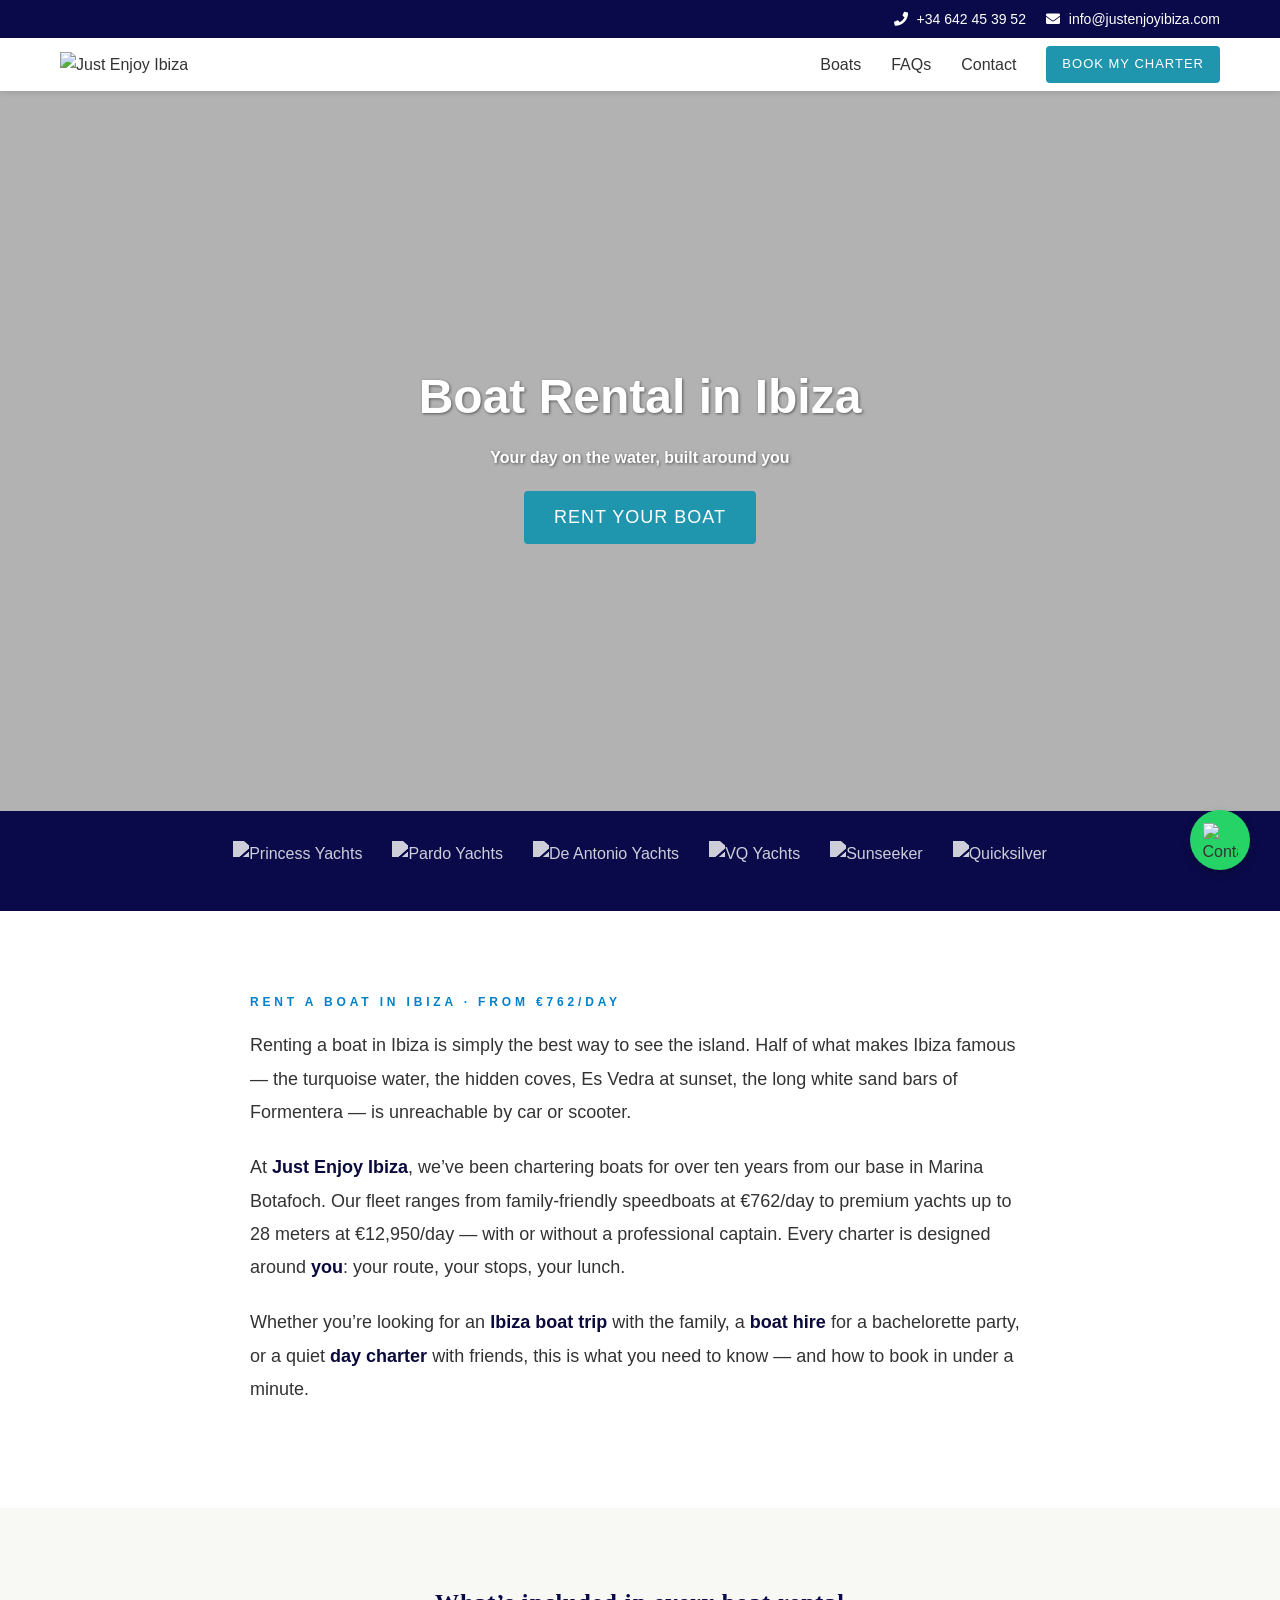
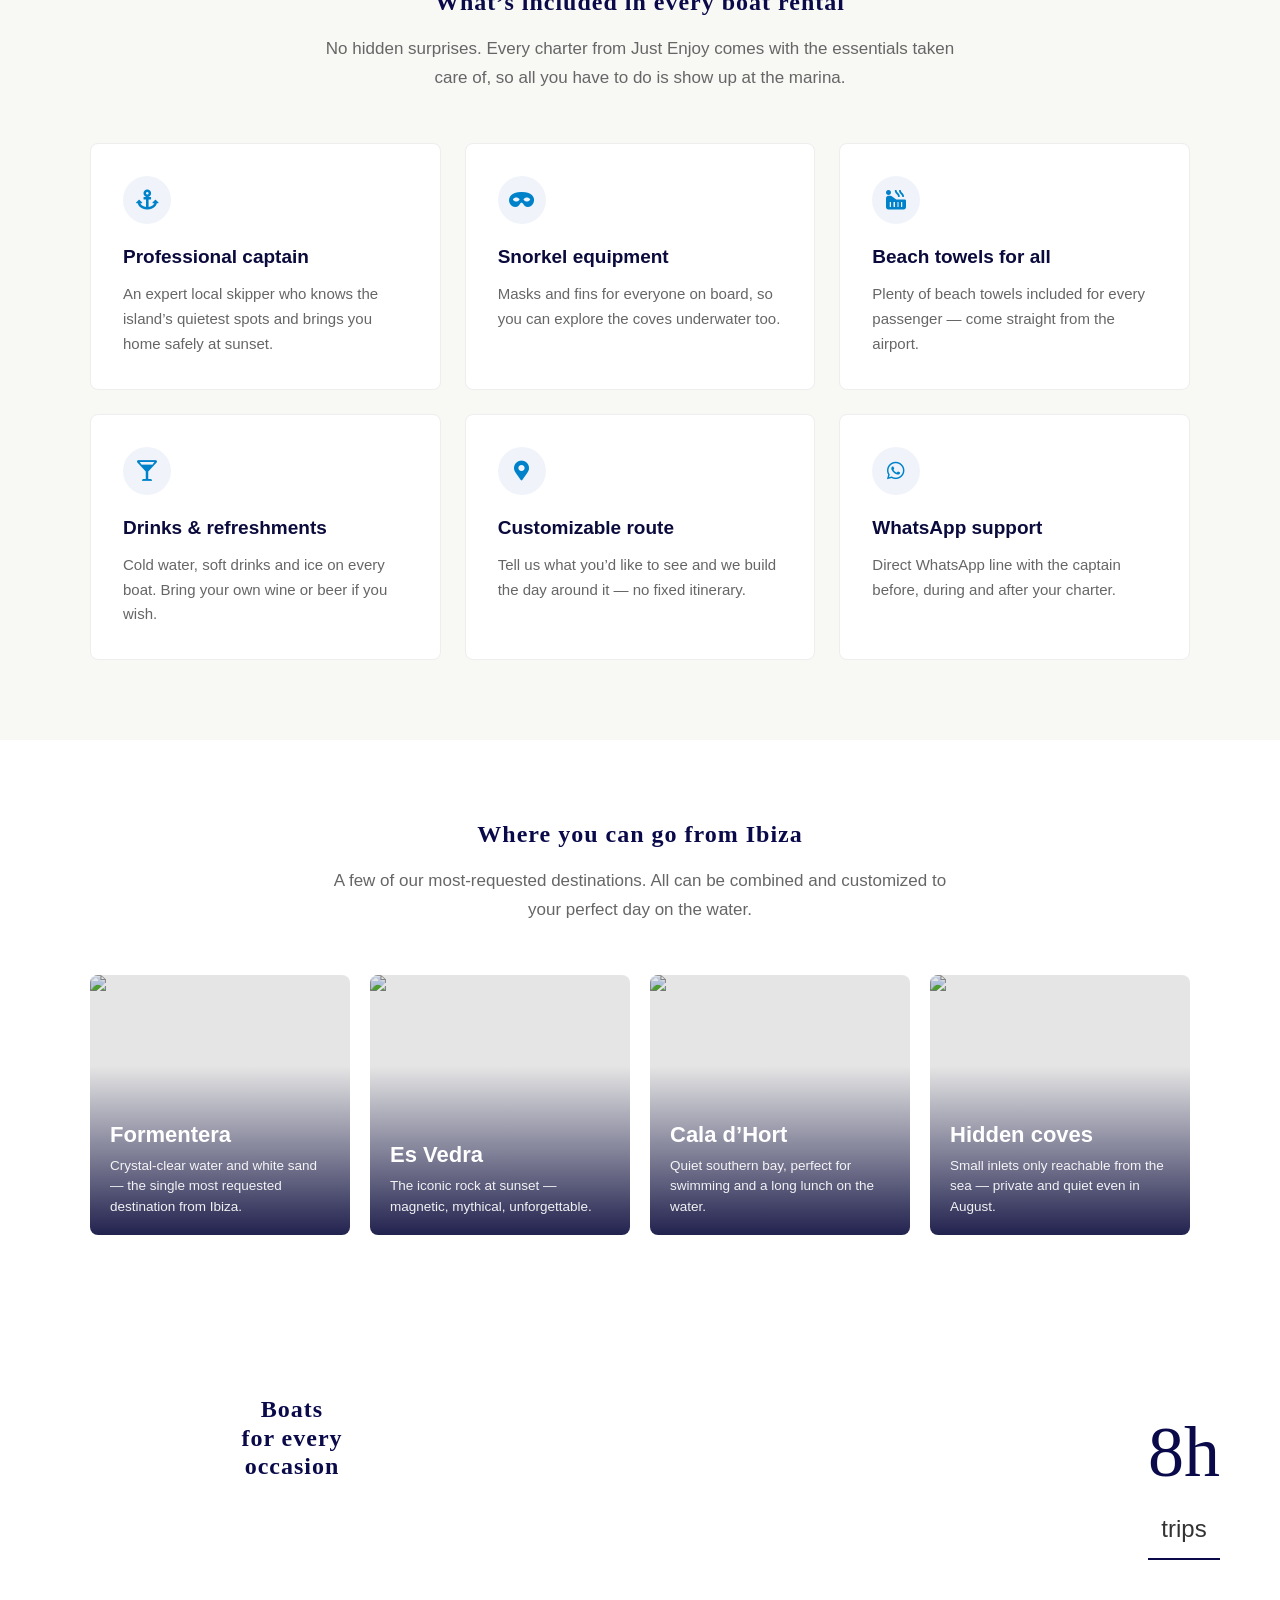
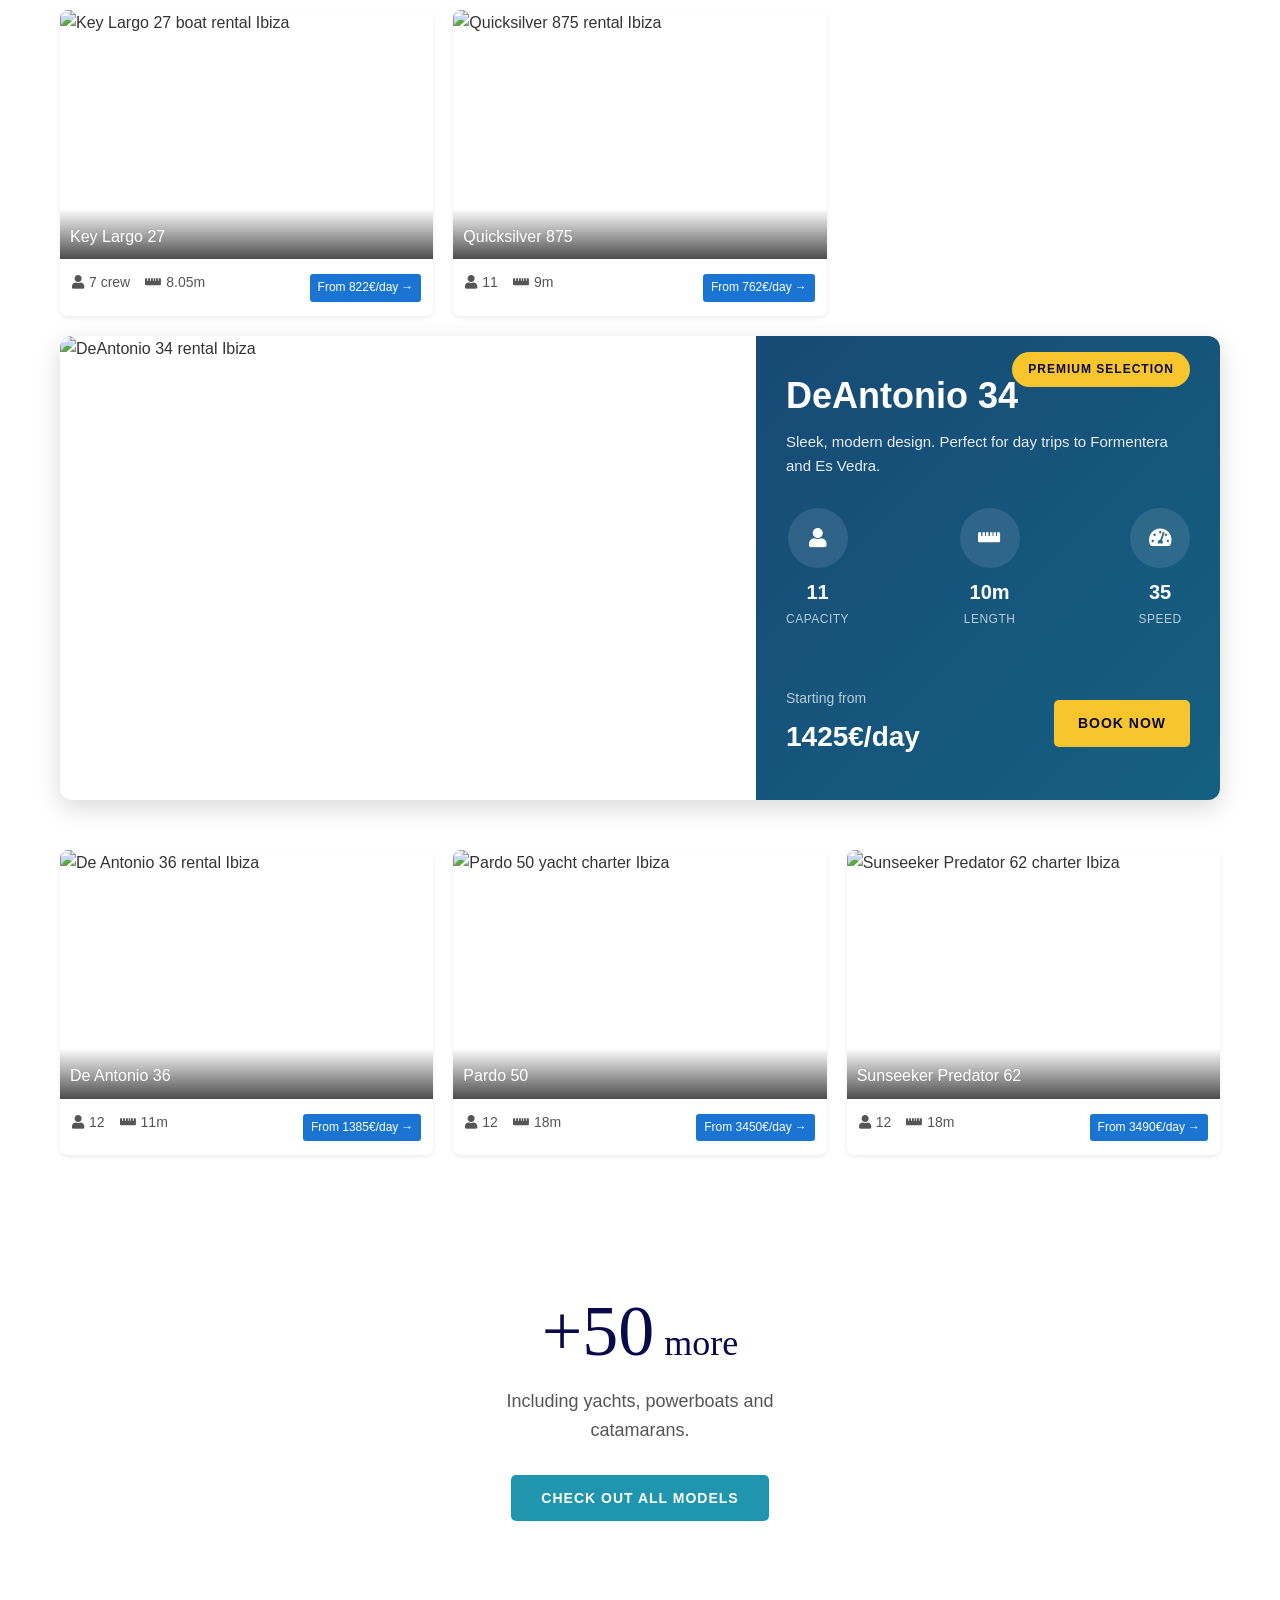
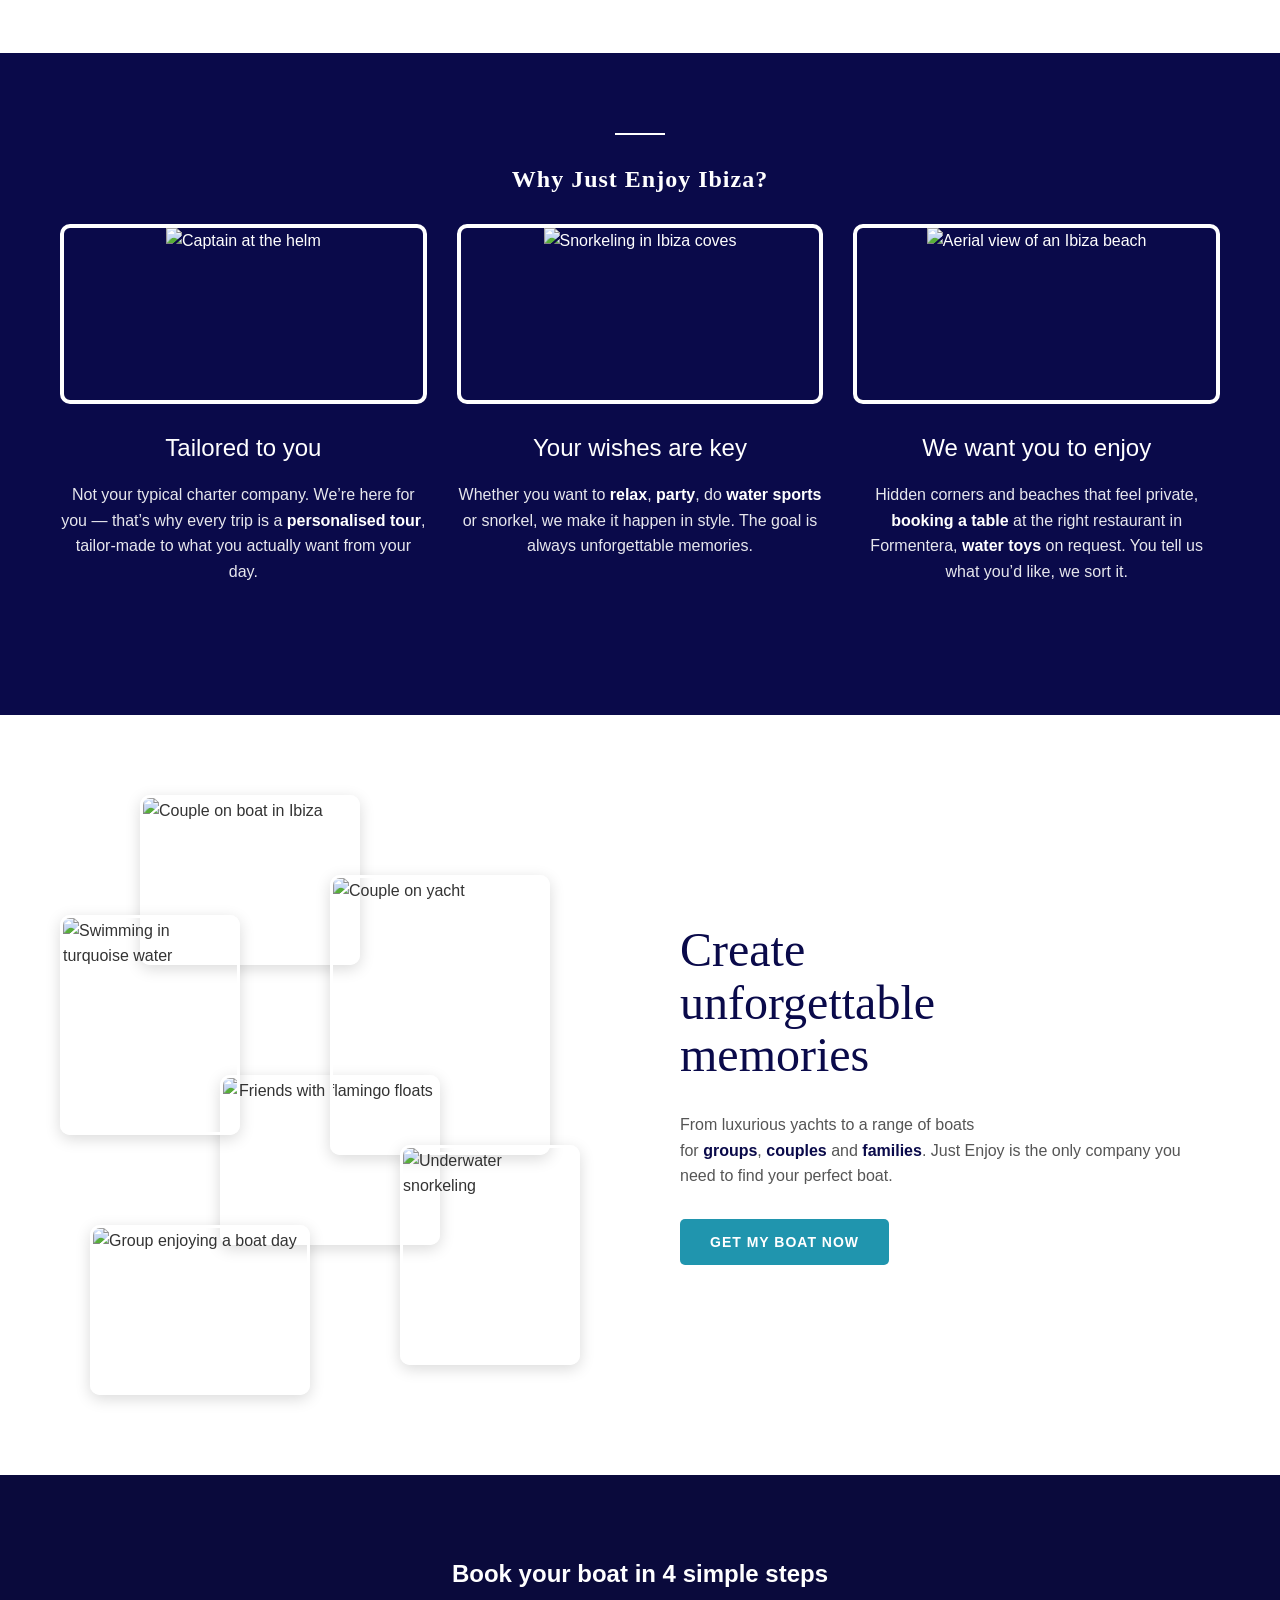
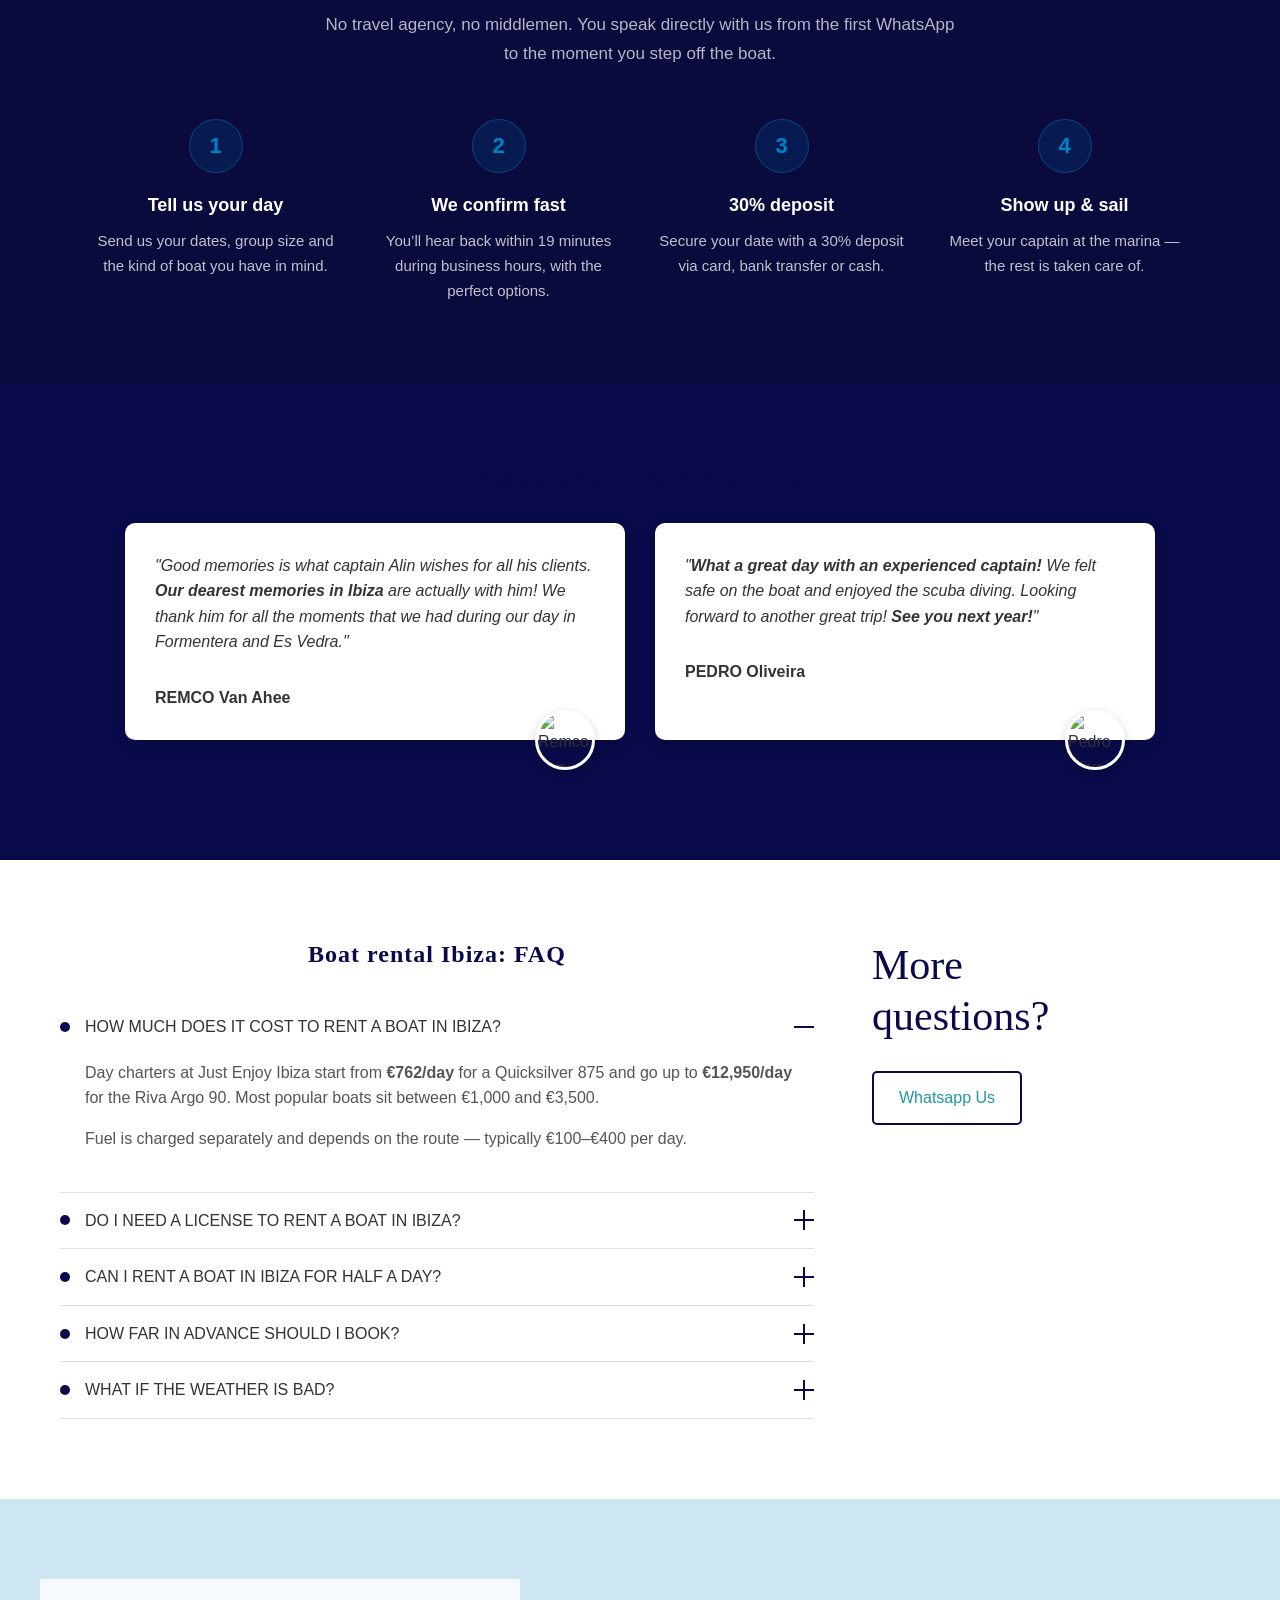
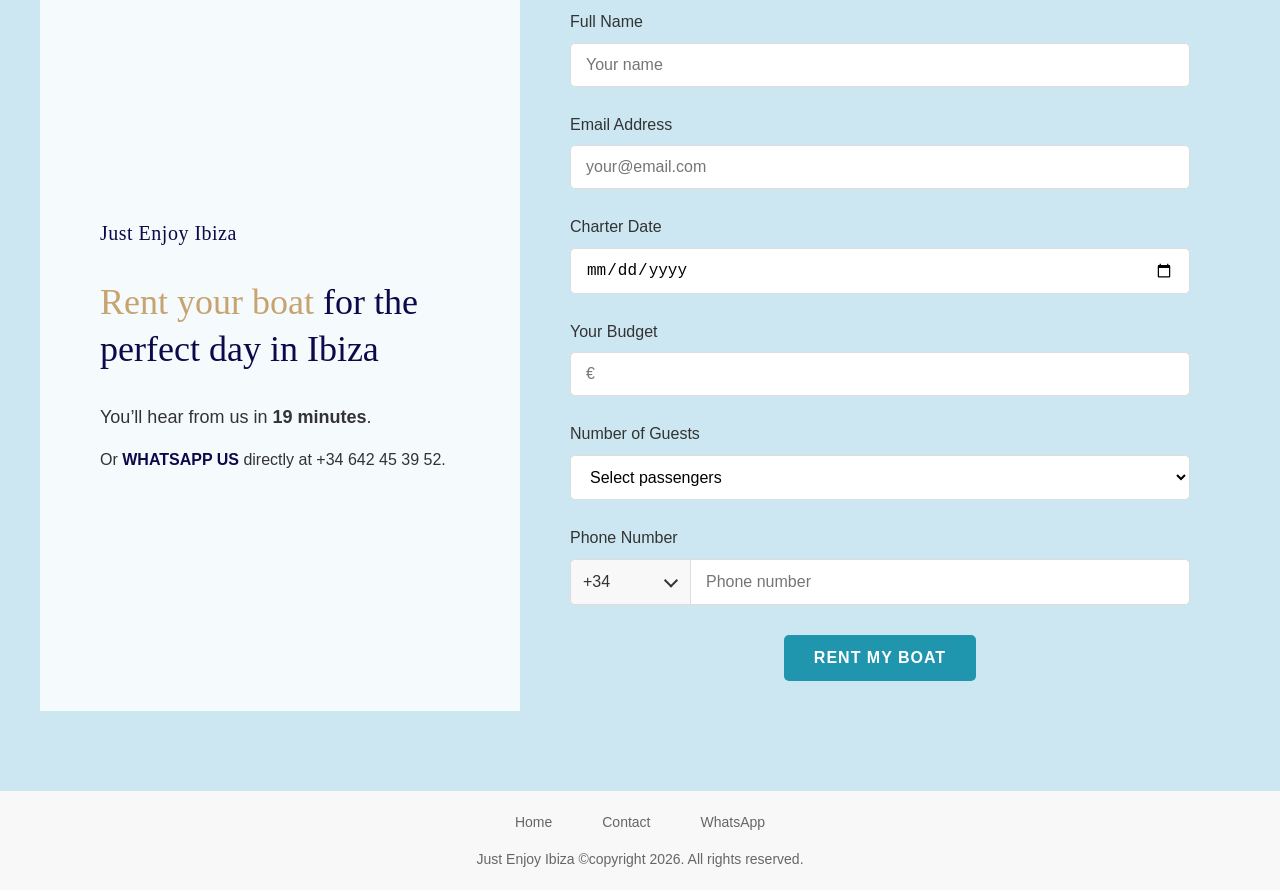
==== boat-rental-ibiza/index.html @ 6b50909c "Implement boat detail modal and update boat cards Added boat detail modal functionality and updated " ====
<!DOCTYPE html>
<html lang="en">
<head>
  <meta charset="UTF-8">
  <meta name="viewport" content="width=device-width, initial-scale=1.0">
  <title>Boat Rental Ibiza | Day Charter & Boat Hire | Just Enjoy Ibiza</title>

  <meta name="description" content="Rent a boat in Ibiza for the day. Premium fleet, expert local captain, hidden coves and trips to Formentera. Book online or via WhatsApp in 19 minutes.">
  <meta name="keywords" content="boat rental ibiza, ibiza boat hire, ibiza boat trips, rent boat ibiza, day charter ibiza, boat rental in ibiza">
  <meta name="author" content="Just Enjoy Ibiza">
  <link rel="canonical" href="https://www.justenjoyibiza.com/boat-rental-ibiza/">

  <meta property="og:type" content="website">
  <meta property="og:url" content="https://www.justenjoyibiza.com/boat-rental-ibiza/">
  <meta property="og:title" content="Boat Rental Ibiza | Day Charter & Boat Hire | Just Enjoy Ibiza">
  <meta property="og:description" content="Rent a boat in Ibiza for the day. Premium fleet, expert captain, hidden coves and trips to Formentera. Easy WhatsApp booking.">
  <meta property="og:image" content="https://www.justenjoyibiza.com/assets/img/boats/DeAntonioYachts_D50_21-scaled.jpg">

  <meta name="twitter:card" content="summary_large_image">
  <meta name="twitter:url" content="https://www.justenjoyibiza.com/boat-rental-ibiza/">
  <meta name="twitter:title" content="Boat Rental Ibiza | Day Charter & Boat Hire | Just Enjoy Ibiza">
  <meta name="twitter:description" content="Rent a boat in Ibiza for the day. Premium fleet, expert captain, hidden coves and trips to Formentera.">
  <meta name="twitter:image" content="https://www.justenjoyibiza.com/assets/img/boats/DeAntonioYachts_D50_21-scaled.jpg">

  <link rel="apple-touch-icon" sizes="180x180" href="/assets/favicon/apple-touch-icon.png">
  <link rel="icon" type="image/png" sizes="32x32" href="/assets/favicon/favicon-32x32.png">
  <link rel="manifest" href="/assets/favicon/site.webmanifest">

  <link rel="stylesheet" href="/assets/css/main.css">
  <link rel="stylesheet" href="https://cdnjs.cloudflare.com/ajax/libs/font-awesome/5.15.4/css/all.min.css">

  <script type="application/ld+json">
  {
    "@context": "https://schema.org",
    "@type": "Service",
    "name": "Boat Rental Ibiza",
    "serviceType": "Boat charter and day rental",
    "provider": {
      "@type": "LocalBusiness",
      "name": "Just Enjoy Ibiza",
      "url": "https://www.justenjoyibiza.com",
      "telephone": "+34642453952",
      "email": "info@justenjoyibiza.com",
      "address": {
        "@type": "PostalAddress",
        "addressLocality": "Ibiza",
        "addressRegion": "Balearic Islands",
        "addressCountry": "ES"
      },
      "aggregateRating": {
        "@type": "AggregateRating",
        "ratingValue": "5.0",
        "reviewCount": "213"
      }
    },
    "areaServed": ["Ibiza", "Formentera", "Balearic Islands"],
    "description": "Day boat rental in Ibiza with professional captain. Premium fleet ranging from speedboats to luxury yachts. Hidden coves, Formentera day trips, and Es Vedra sunset cruises.",
    "offers": {
      "@type": "AggregateOffer",
      "lowPrice": "762",
      "highPrice": "12950",
      "priceCurrency": "EUR",
      "availability": "https://schema.org/InStock"
    }
  }
  </script>

  <style>
  /* Page-specific styles: extend the existing site CSS with a few helpers used only by this page. */
  .page-intro{background:#fff;padding:80px 20px}
  .page-intro-inner{max-width:780px;margin:0 auto;font-size:18px;line-height:1.85;color:#333}
  .page-intro-inner p{margin-bottom:22px}
  .page-intro-inner strong{color:#0a0a3c}
  .page-eyebrow{display:block;font-size:12px;letter-spacing:0.32em;color:#0082ca;font-weight:600;margin-bottom:16px;text-transform:uppercase}

  .info-grid-section{background:#f8f8f5;padding:80px 20px}
  .info-grid-inner{max-width:1100px;margin:0 auto}
  .info-grid-inner h2{text-align:center;margin-bottom:18px}
  .info-grid-sub{text-align:center;color:#666;font-size:17px;max-width:640px;margin:0 auto 50px;line-height:1.7}
  .info-grid{display:grid;grid-template-columns:repeat(auto-fit,minmax(280px,1fr));gap:24px}
  .info-card{background:#fff;padding:32px;border-radius:8px;border:1px solid #eee}
  .info-card-icon{width:48px;height:48px;border-radius:50%;background:#f0f4fa;color:#0082ca;display:flex;align-items:center;justify-content:center;margin-bottom:18px;font-size:20px}
  .info-card h3{font-size:19px;color:#0a0a3c;margin-bottom:10px;font-weight:600}
  .info-card p{font-size:15px;color:#666;line-height:1.65}

  .routes-section{background:#fff;padding:80px 20px}
  .routes-inner{max-width:1100px;margin:0 auto}
  .routes-inner h2{text-align:center;margin-bottom:18px}
  .routes-sub{text-align:center;color:#666;font-size:17px;max-width:640px;margin:0 auto 50px;line-height:1.7}
  .routes-grid{display:grid;grid-template-columns:repeat(auto-fit,minmax(230px,1fr));gap:20px}
  .route-card{position:relative;height:260px;border-radius:8px;overflow:hidden;color:#fff;cursor:pointer}
  .route-card::before{content:"";position:absolute;inset:0;background:linear-gradient(180deg,rgba(0,0,0,0.1) 35%,rgba(10,10,60,0.9) 100%);z-index:1}
  .route-card img{position:absolute;inset:0;width:100%;height:100%;object-fit:cover;transition:transform .5s}
  .route-card:hover img{transform:scale(1.04)}
  .route-card-content{position:absolute;bottom:18px;left:20px;right:20px;z-index:2}
  .route-card h3{color:#fff;font-size:22px;margin-bottom:4px}
  .route-card p{font-size:13.5px;opacity:0.92;line-height:1.5}

  .steps-section{background:#0a0a3c;color:#fff;padding:80px 20px}
  .steps-inner{max-width:1100px;margin:0 auto}
  .steps-inner h2{text-align:center;color:#fff;margin-bottom:18px}
  .steps-sub{text-align:center;color:rgba(255,255,255,0.7);font-size:17px;max-width:640px;margin:0 auto 50px;line-height:1.7}
  .steps-grid{display:grid;grid-template-columns:repeat(auto-fit,minmax(220px,1fr));gap:32px}
  .step-item{text-align:center}
  .step-num{width:54px;height:54px;border-radius:50%;background:rgba(0,130,202,0.15);color:#0082ca;font-size:22px;font-weight:700;display:flex;align-items:center;justify-content:center;margin:0 auto 18px;border:1px solid rgba(0,130,202,0.4)}
  .step-item h3{color:#fff;font-size:18px;margin-bottom:10px;font-weight:600}
  .step-item p{color:rgba(255,255,255,0.75);font-size:15px;line-height:1.65}

  .page-cta{background:#fff;padding:80px 20px;text-align:center}
  .page-cta h2{margin-bottom:14px}
  .page-cta p{color:#666;max-width:560px;margin:0 auto 32px;font-size:17px;line-height:1.6}

  @media (max-width:720px){
    .page-intro,.info-grid-section,.routes-section,.steps-section,.page-cta{padding:60px 18px}
    .page-intro-inner{font-size:16px}
  }

  /* Boat detail modal — opens on boat card click */
  #boats-preview .boat-card{cursor:pointer}
  /* Hide any homepage hover-overlay artifacts on this page's boat cards */
  #boats-preview .boat-card .boat-overlay,
  #boats-preview .boat-card .availability-button,
  #boats-preview .boat-card .date-input,
  #boats-preview .boat-card input[type="date"],
  #boats-preview .boat-card .close-card{display:none !important}

  .jei-boat-modal{display:none;position:fixed;inset:0;background:rgba(0,0,0,0.85);z-index:9999;align-items:center;justify-content:center;padding:20px;animation:jeiFade .3s ease}
  .jei-boat-modal.active{display:flex}
  .jei-boat-modal-content{background:#fff;max-width:540px;width:100%;border-radius:14px;overflow:hidden;position:relative;animation:jeiSlide .35s ease;max-height:92vh;overflow-y:auto}
  .jei-boat-modal-close{position:absolute;top:14px;right:14px;width:38px;height:38px;border-radius:50%;background:rgba(255,255,255,0.95);border:none;cursor:pointer;display:flex;align-items:center;justify-content:center;z-index:3;font-size:22px;color:#0a0a3c;line-height:1;font-weight:600;box-shadow:0 2px 10px rgba(0,0,0,0.2)}
  .jei-boat-modal-close:hover{background:#fff}
  .jei-boat-modal-image{width:100%;height:300px;object-fit:cover;display:block;background:#0a0a3c}
  .jei-boat-modal-body{padding:30px 32px 32px}
  .jei-boat-modal-name{font-size:28px;color:#0a0a3c;margin:0 0 8px;font-weight:700;line-height:1.2}
  .jei-boat-modal-price{font-size:17px;color:#0082ca;font-weight:600;margin-bottom:22px}
  .jei-boat-modal-specs{display:flex;gap:14px;padding:18px 0;border-top:1px solid #eee;border-bottom:1px solid #eee;margin-bottom:22px}
  .jei-boat-modal-spec{flex:1;text-align:center}
  .jei-boat-modal-spec i{color:#0082ca;font-size:18px;display:block;margin-bottom:6px}
  .jei-boat-modal-spec strong{display:block;font-size:17px;color:#0a0a3c;font-weight:700;margin-bottom:2px}
  .jei-boat-modal-spec span{font-size:11px;color:#888;letter-spacing:0.08em;text-transform:uppercase}
  .jei-boat-modal-desc{color:#555;font-size:15px;line-height:1.7;margin-bottom:24px}
  .jei-boat-modal-actions{display:flex;flex-direction:column;gap:10px}
  .jei-boat-modal-cta{display:block;width:100%;padding:16px;background:#0a0a3c;color:#fff;text-align:center;font-size:13px;letter-spacing:0.18em;font-weight:700;border-radius:6px;text-decoration:none;transition:background .2s,transform .15s;border:none;cursor:pointer}
  .jei-boat-modal-cta:hover{background:#0082ca;transform:translateY(-1px)}
  .jei-boat-modal-whatsapp{display:block;width:100%;padding:14px;background:#25D366;color:#fff;text-align:center;font-size:13px;letter-spacing:0.12em;font-weight:600;border-radius:6px;text-decoration:none;transition:background .2s}
  .jei-boat-modal-whatsapp:hover{background:#1faa54}
  @keyframes jeiFade{from{opacity:0}to{opacity:1}}
  @keyframes jeiSlide{from{opacity:0;transform:translateY(20px)}to{opacity:1;transform:translateY(0)}}
  @media (max-width:520px){
    .jei-boat-modal-image{height:220px}
    .jei-boat-modal-body{padding:24px 22px}
    .jei-boat-modal-name{font-size:24px}
  }
  </style>
</head>
<body>

<div class="top-bar">
  <div class="container">
    <div class="contact-info">
      <a href="tel:+34642453952"><i class="fas fa-phone"></i> +34 642 45 39 52</a>
      <a href="mailto:info@justenjoyibiza.com"><i class="fas fa-envelope"></i> info@justenjoyibiza.com</a>
    </div>
  </div>
</div>

<header class="main-header">
  <div class="container header-container">
    <div class="logo">
      <a href="/">
        <img src="/assets/img/logos/Just-Enjoy-logo-2023-1_page-0001-scaled.jpg" alt="Just Enjoy Ibiza" class="logo-image">
      </a>
    </div>
    <div class="hamburger-menu">
      <div class="hamburger-icon"><span></span><span></span><span></span></div>
    </div>
    <nav class="main-nav">
      <ul>
        <li><a href="/#boats">Boats</a></li>
        <li><a href="/#faqs">FAQs</a></li>
        <li><a href="/#contact">Contact</a></li>
        <li><a href="/#contact" class="btn-book">BOOK MY CHARTER</a></li>
      </ul>
    </nav>
  </div>
</header>

<section class="hero">
  <div class="hero-content">
    <h1>Boat Rental in Ibiza</h1>
    <h2>Your day on the water, built around you</h2>
    <a href="#contact" class="btn-book">RENT YOUR BOAT</a>
  </div>
</section>

<section class="brand-logos">
  <div class="container">
    <div class="logo-grid">
      <img src="/assets/img/logos/Princess-Yachts-Logo_prev_ui.png" alt="Princess Yachts">
      <img src="/assets/img/logos/pardo-1024x223.png" alt="Pardo Yachts">
      <img src="/assets/img/logos/DE-ANTONIO-YACHTS_LOGO_prev_ui.png" alt="De Antonio Yachts">
      <img src="/assets/img/logos/a02b0215-logo-black-white.svg" alt="VQ Yachts">
      <img src="/assets/img/logos/sunseeker.png" alt="Sunseeker">
      <img src="/assets/img/logos/fjord-homepage-og_prev_ui.png" alt="Quicksilver">
    </div>
  </div>
</section>

<section class="page-intro">
  <div class="page-intro-inner">
    <span class="page-eyebrow">RENT A BOAT IN IBIZA &middot; FROM &euro;762/DAY</span>
    <p>Renting a boat in Ibiza is simply the best way to see the island. Half of what makes Ibiza famous &mdash; the turquoise water, the hidden coves, Es Vedra at sunset, the long white sand bars of Formentera &mdash; is unreachable by car or scooter.</p>
    <p>At <strong>Just Enjoy Ibiza</strong>, we&rsquo;ve been chartering boats for over ten years from our base in Marina Botafoch. Our fleet ranges from family-friendly speedboats at &euro;762/day to premium yachts up to 28 meters at &euro;12,950/day &mdash; with or without a professional captain. Every charter is designed around <strong>you</strong>: your route, your stops, your lunch.</p>
    <p>Whether you&rsquo;re looking for an <strong>Ibiza boat trip</strong> with the family, a <strong>boat hire</strong> for a bachelorette party, or a quiet <strong>day charter</strong> with friends, this is what you need to know &mdash; and how to book in under a minute.</p>
  </div>
</section>

<section class="info-grid-section">
  <div class="info-grid-inner">
    <h2 class="section-title">What&rsquo;s included in every boat rental</h2>
    <p class="info-grid-sub">No hidden surprises. Every charter from Just Enjoy comes with the essentials taken care of, so all you have to do is show up at the marina.</p>
    <div class="info-grid">
      <div class="info-card">
        <div class="info-card-icon"><i class="fas fa-anchor"></i></div>
        <h3>Professional captain</h3>
        <p>An expert local skipper who knows the island&rsquo;s quietest spots and brings you home safely at sunset.</p>
      </div>
      <div class="info-card">
        <div class="info-card-icon"><i class="fas fa-mask"></i></div>
        <h3>Snorkel equipment</h3>
        <p>Masks and fins for everyone on board, so you can explore the coves underwater too.</p>
      </div>
      <div class="info-card">
        <div class="info-card-icon"><i class="fas fa-hot-tub"></i></div>
        <h3>Beach towels for all</h3>
        <p>Plenty of beach towels included for every passenger &mdash; come straight from the airport.</p>
      </div>
      <div class="info-card">
        <div class="info-card-icon"><i class="fas fa-glass-martini-alt"></i></div>
        <h3>Drinks &amp; refreshments</h3>
        <p>Cold water, soft drinks and ice on every boat. Bring your own wine or beer if you wish.</p>
      </div>
      <div class="info-card">
        <div class="info-card-icon"><i class="fas fa-map-marker-alt"></i></div>
        <h3>Customizable route</h3>
        <p>Tell us what you&rsquo;d like to see and we build the day around it &mdash; no fixed itinerary.</p>
      </div>
      <div class="info-card">
        <div class="info-card-icon"><i class="fab fa-whatsapp"></i></div>
        <h3>WhatsApp support</h3>
        <p>Direct WhatsApp line with the captain before, during and after your charter.</p>
      </div>
    </div>
  </div>
</section>

<section class="routes-section">
  <div class="routes-inner">
    <h2 class="section-title">Where you can go from Ibiza</h2>
    <p class="routes-sub">A few of our most-requested destinations. All can be combined and customized to your perfect day on the water.</p>
    <div class="routes-grid">
      <div class="route-card">
        <img src="/assets/img/memories/image00043.jpeg" alt="Formentera by boat from Ibiza">
        <div class="route-card-content">
          <h3>Formentera</h3>
          <p>Crystal-clear water and white sand &mdash; the single most requested destination from Ibiza.</p>
        </div>
      </div>
      <div class="route-card">
        <img src="/assets/img/memories/image00054.jpeg" alt="Es Vedra sunset boat trip">
        <div class="route-card-content">
          <h3>Es Vedra</h3>
          <p>The iconic rock at sunset &mdash; magnetic, mythical, unforgettable.</p>
        </div>
      </div>
      <div class="route-card">
        <img src="/assets/img/memories/IMG_0635.jpeg" alt="Cala d'Hort Ibiza by boat">
        <div class="route-card-content">
          <h3>Cala d&rsquo;Hort</h3>
          <p>Quiet southern bay, perfect for swimming and a long lunch on the water.</p>
        </div>
      </div>
      <div class="route-card">
        <img src="/assets/img/memories/image00065.jpg" alt="Hidden coves of Ibiza">
        <div class="route-card-content">
          <h3>Hidden coves</h3>
          <p>Small inlets only reachable from the sea &mdash; private and quiet even in August.</p>
        </div>
      </div>
    </div>
  </div>
</section>

<section class="boats-section" id="boats-preview">
  <div class="container">
    <div class="boats-header">
      <div class="header-left">
        <h2 class="section-title">Boats<br>for every<br>occasion</h2>
      </div>
      <div class="header-right">
        <div class="trip-duration">
          <h2 class="trip-number">8h</h2>
          <p class="trip-label">trips</p>
          <div class="underline"></div>
        </div>
      </div>
    </div>

    <div class="boats-grid">
      <div class="boat-card jei-boat-trigger"
           data-name="Key Largo 27"
           data-image="/assets/img/boats/Photo_6554113_DJI_513_jpg_9666772_0_2022522154512_photo_original.jpg.jpg"
           data-price="From 822&euro;/day"
           data-capacity="7"
           data-length="8.05m"
           data-desc="A versatile open boat with plenty of space for the family. Easy to swim from, perfect for hidden coves and a day around the south coast of Ibiza.">
        <div class="boat-image">
          <img src="/assets/img/boats/Photo_6554113_DJI_513_jpg_9666772_0_2022522154512_photo_original.jpg.jpg" alt="Key Largo 27 boat rental Ibiza">
          <div class="boat-name">Key Largo 27</div>
        </div>
        <div class="boat-details">
          <div class="boat-info">
            <div class="capacity"><i class="fas fa-user"></i> 7 crew</div>
            <div class="size"><i class="fas fa-ruler-horizontal"></i> 8.05m</div>
          </div>
          <div class="boat-price"><span class="price-link">From 822&euro;/day</span></div>
        </div>
      </div>

      <div class="boat-card jei-boat-trigger"
           data-name="Quicksilver 875"
           data-image="/assets/img/boats/875_sd_1g.jpg"
           data-price="From 762&euro;/day"
           data-capacity="11"
           data-length="9m"
           data-desc="A solid family boat for up to 11 people. Comfortable sundeck, easy boarding, ideal for a relaxed day around Cala Bassa or a calm crossing to Formentera.">
        <div class="boat-image">
          <img src="/assets/img/boats/875_sd_1g.jpg" alt="Quicksilver 875 rental Ibiza">
          <div class="boat-name">Quicksilver 875</div>
        </div>
        <div class="boat-details">
          <div class="boat-info">
            <div class="capacity"><i class="fas fa-user"></i> 11</div>
            <div class="size"><i class="fas fa-ruler-horizontal"></i> 9m</div>
          </div>
          <div class="boat-price"><span class="price-link">From 762&euro;/day</span></div>
        </div>
      </div>

      <div class="boat-card featured-boat jei-boat-trigger"
           data-name="DeAntonio 34"
           data-image="/assets/img/boats/D34.jpg"
           data-price="From 1425&euro;/day"
           data-capacity="11"
           data-length="10m"
           data-desc="The signature open yacht. Sleek modern design, 35 knot top speed, sundeck with full beanbag setup. Premium choice for Formentera day trips and Es Vedra sunset cruises.">
        <div class="featured-badge">Premium Selection</div>
        <div class="boat-image">
          <img src="/assets/img/boats/D34.jpg" alt="DeAntonio 34 rental Ibiza">
        </div>
        <div class="featured-content">
          <div>
            <h2 class="featured-title">DeAntonio 34</h2>
            <p class="featured-description">Sleek, modern design. Perfect for day trips to Formentera and Es Vedra.</p>
            <div class="featured-specs">
              <div class="spec-item">
                <div class="spec-icon"><i class="fas fa-user"></i></div>
                <div class="spec-value">11</div>
                <div class="spec-label">Capacity</div>
              </div>
              <div class="spec-item">
                <div class="spec-icon"><i class="fas fa-ruler-horizontal"></i></div>
                <div class="spec-value">10m</div>
                <div class="spec-label">Length</div>
              </div>
              <div class="spec-item">
                <div class="spec-icon"><i class="fas fa-tachometer-alt"></i></div>
                <div class="spec-value">35</div>
                <div class="spec-label">Speed</div>
              </div>
            </div>
          </div>
          <div class="featured-price-container">
            <div class="featured-price">
              <div class="price-label">Starting from</div>
              <div class="price-value">1425&euro;/day</div>
            </div>
            <a href="#contact" class="book-button">Book Now</a>
          </div>
        </div>
      </div>

      <div class="boat-card jei-boat-trigger"
           data-name="De Antonio 36"
           data-image="/assets/img/boats/DeAntonio-36.jpg"
           data-price="From 1385&euro;/day"
           data-capacity="12"
           data-length="11m"
           data-desc="The bigger sibling of the D34. Same iconic open design, more space on deck, more lounging room. Ideal for a group of friends or a small celebration on the water.">
        <div class="boat-image">
          <img src="/assets/img/boats/DeAntonio-36.jpg" alt="De Antonio 36 rental Ibiza">
          <div class="boat-name">De Antonio 36</div>
        </div>
        <div class="boat-details">
          <div class="boat-info">
            <div class="capacity"><i class="fas fa-user"></i> 12</div>
            <div class="size"><i class="fas fa-ruler-horizontal"></i> 11m</div>
          </div>
          <div class="boat-price"><span class="price-link">From 1385&euro;/day</span></div>
        </div>
      </div>

      <div class="boat-card jei-boat-trigger"
           data-name="Pardo 50"
           data-image="/assets/img/boats/2023-pardo-yachts-43-power-8997641-20240712134905145-1_XLARGE.jpg"
           data-price="From 3450&euro;/day"
           data-capacity="12"
           data-length="18m"
           data-desc="An 18-meter Italian yacht with full sundeck, dining for 12, and a quiet, refined ride. The kind of boat you charter for an anniversary, a proposal, or a milestone birthday at sea.">
        <div class="boat-image">
          <img src="/assets/img/boats/2023-pardo-yachts-43-power-8997641-20240712134905145-1_XLARGE.jpg" alt="Pardo 50 yacht charter Ibiza">
          <div class="boat-name">Pardo 50</div>
        </div>
        <div class="boat-details">
          <div class="boat-info">
            <div class="capacity"><i class="fas fa-user"></i> 12</div>
            <div class="size"><i class="fas fa-ruler-horizontal"></i> 18m</div>
          </div>
          <div class="boat-price"><span class="price-link">From 3450&euro;/day</span></div>
        </div>
      </div>

      <div class="boat-card jei-boat-trigger"
           data-name="Sunseeker Predator 62"
           data-image="/assets/img/boats/DJI_0926.jpg"
           data-price="From 3490&euro;/day"
           data-capacity="12"
           data-length="18m"
           data-desc="A British sport-cruiser icon. Predator means speed and presence on the water. Full air-conditioned interior, exterior dining for 12, and a finish that turns heads in any marina.">
        <div class="boat-image">
          <img src="/assets/img/boats/DJI_0926.jpg" alt="Sunseeker Predator 62 charter Ibiza">
          <div class="boat-name">Sunseeker Predator 62</div>
        </div>
        <div class="boat-details">
          <div class="boat-info">
            <div class="capacity"><i class="fas fa-user"></i> 12</div>
            <div class="size"><i class="fas fa-ruler-horizontal"></i> 18m</div>
          </div>
          <div class="boat-price"><span class="price-link">From 3490&euro;/day</span></div>
        </div>
      </div>
    </div>
  </div>
</section>

<div class="more-boats-section">
  <h2 class="more-boats-count">+50<span>more</span></h2>
  <p class="more-boats-description">Including yachts, powerboats and<br>catamarans.</p>
  <a href="/#boats" class="more-boats-button">CHECK OUT ALL MODELS</a>
  <div class="section-divider"></div>
</div>

<section class="why-section">
  <div class="container">
    <div class="section-divider"></div>
    <h2 class="section-title special-title">Why Just Enjoy Ibiza?</h2>

    <div class="features-container">
      <div class="feature">
        <div class="feature-image">
          <img src="/assets/img/Why/Rectangle-247-1.png" alt="Captain at the helm">
        </div>
        <h3 class="feature-title">Tailored to you</h3>
        <p class="feature-text">
          Not your typical charter company. We&rsquo;re here for you &mdash; that&rsquo;s why every trip is a <strong>personalised tour</strong>, tailor-made to what you actually want from your day.
        </p>
      </div>

      <div class="feature">
        <div class="feature-image">
          <img src="/assets/img/Why/Rectangle-246-1.png" alt="Snorkeling in Ibiza coves">
        </div>
        <h3 class="feature-title">Your wishes are key</h3>
        <p class="feature-text">
          Whether you want to <strong>relax</strong>, <strong>party</strong>, do <strong>water sports</strong> or snorkel, we make it happen in style. The goal is always unforgettable memories.
        </p>
      </div>

      <div class="feature">
        <div class="feature-image">
          <img src="/assets/img/Why/Rectangle-245-1.png" alt="Aerial view of an Ibiza beach">
        </div>
        <h3 class="feature-title">We want you to enjoy</h3>
        <p class="feature-text">
          Hidden corners and beaches that feel private, <strong>booking a table</strong> at the right restaurant in Formentera, <strong>water toys</strong> on request. You tell us what you&rsquo;d like, we sort it.
        </p>
      </div>
    </div>
  </div>
</section>

<section class="memories-section">
  <div class="photo-collage">
    <div class="photo photo-1"><img src="/assets/img/memories/IMG_0635.jpeg" alt="Couple on boat in Ibiza"></div>
    <div class="photo photo-2"><img src="/assets/img/memories/image00065.jpg" alt="Swimming in turquoise water"></div>
    <div class="photo photo-3"><img src="/assets/img/memories/image00054.jpeg" alt="Couple on yacht"></div>
    <div class="photo photo-4"><img src="/assets/img/memories/image00046.jpg" alt="Friends with flamingo floats"></div>
    <div class="photo photo-5"><img src="/assets/img/memories/image00043.jpeg" alt="Group enjoying a boat day"></div>
    <div class="photo photo-6"><img src="/assets/img/memories/image00024.jpeg" alt="Underwater snorkeling"></div>
  </div>

  <div class="memories-content">
    <h2>Create<br>unforgettable<br>memories</h2>
    <p>From luxurious yachts to a range of boats<br>for <strong>groups</strong>, <strong>couples</strong> and <strong>families</strong>. Just Enjoy is the only company you<br>need to find your perfect boat.</p>
    <a href="#contact" class="cta-button special-background">GET MY BOAT NOW</a>
  </div>

  <a href="https://wa.me/34642453952" class="whatsapp-button">
    <img src="/assets/img/logos/whatsapp.png" alt="Contact us on WhatsApp">
  </a>
</section>

<section class="steps-section">
  <div class="steps-inner">
    <h2>Book your boat in 4 simple steps</h2>
    <p class="steps-sub">No travel agency, no middlemen. You speak directly with us from the first WhatsApp to the moment you step off the boat.</p>
    <div class="steps-grid">
      <div class="step-item">
        <div class="step-num">1</div>
        <h3>Tell us your day</h3>
        <p>Send us your dates, group size and the kind of boat you have in mind.</p>
      </div>
      <div class="step-item">
        <div class="step-num">2</div>
        <h3>We confirm fast</h3>
        <p>You&rsquo;ll hear back within 19 minutes during business hours, with the perfect options.</p>
      </div>
      <div class="step-item">
        <div class="step-num">3</div>
        <h3>30% deposit</h3>
        <p>Secure your date with a 30% deposit via card, bank transfer or cash.</p>
      </div>
      <div class="step-item">
        <div class="step-num">4</div>
        <h3>Show up &amp; sail</h3>
        <p>Meet your captain at the marina &mdash; the rest is taken care of.</p>
      </div>
    </div>
  </div>
</section>

<section class="testimonials-section">
  <div class="container">
    <h2 class="section-title">People who&rsquo;ve rented with us</h2>
    <div class="testimonials-container">
      <div class="testimonial-card">
        <div class="testimonial-content">
          <p>"Good memories is what captain Alin wishes for all his clients. <strong>Our dearest memories in Ibiza</strong> are actually with him! We thank him for all the moments that we had during our day in Formentera and Es Vedra."</p>
        </div>
        <div class="testimonial-author">
          <div class="author-info"><span class="author-name">REMCO Van Ahee</span></div>
          <div class="author-image"><img src="/assets/img/memories/image00020.jpeg" alt="Remco Van Ahee"></div>
        </div>
      </div>
      <div class="testimonial-card">
        <div class="testimonial-content">
          <p>"<strong>What a great day with an experienced captain!</strong> We felt safe on the boat and enjoyed the scuba diving. Looking forward to another great trip! <strong>See you next year!</strong>"</p>
        </div>
        <div class="testimonial-author">
          <div class="author-info"><span class="author-name">PEDRO Oliveira</span></div>
          <div class="author-image"><img src="/assets/img/memories/image00065.jpg" alt="Pedro Oliveira"></div>
        </div>
      </div>
    </div>
  </div>
</section>

<section class="faqs-section" id="faqs">
  <div class="container">
    <div class="faqs-container">
      <div class="faqs-column">
        <h2 class="section-title">Boat rental Ibiza: FAQ</h2>
        <div class="faq-list">

          <div class="faq-item active">
            <div class="faq-question" onclick="toggleFaq(this)">
              <span class="question-dot"></span>
              HOW MUCH DOES IT COST TO RENT A BOAT IN IBIZA?
              <span class="toggle-icon"></span>
            </div>
            <div class="faq-answer">
              <p>Day charters at Just Enjoy Ibiza start from <strong>&euro;762/day</strong> for a Quicksilver 875 and go up to <strong>&euro;12,950/day</strong> for the Riva Argo 90. Most popular boats sit between &euro;1,000 and &euro;3,500.</p>
              <p>Fuel is charged separately and depends on the route &mdash; typically &euro;100&ndash;&euro;400 per day.</p>
            </div>
          </div>

          <div class="faq-item">
            <div class="faq-question" onclick="toggleFaq(this)">
              <span class="question-dot"></span>
              DO I NEED A LICENSE TO RENT A BOAT IN IBIZA?
              <span class="toggle-icon"></span>
            </div>
            <div class="faq-answer">
              <p>No license needed if you charter with a professional captain &mdash; the option most clients choose. Some smaller boats can be rented without a captain if you hold a valid recreational nautical license recognized by Spain.</p>
            </div>
          </div>

          <div class="faq-item">
            <div class="faq-question" onclick="toggleFaq(this)">
              <span class="question-dot"></span>
              CAN I RENT A BOAT IN IBIZA FOR HALF A DAY?
              <span class="toggle-icon"></span>
            </div>
            <div class="faq-answer">
              <p>Yes &mdash; many of our boats are available for 4-hour morning (10:00&ndash;14:00) or afternoon (15:00&ndash;19:00) charters. Half-day rates are roughly 60&ndash;70% of a full day. WhatsApp us for the current price on a specific boat.</p>
            </div>
          </div>

          <div class="faq-item">
            <div class="faq-question" onclick="toggleFaq(this)">
              <span class="question-dot"></span>
              HOW FAR IN ADVANCE SHOULD I BOOK?
              <span class="toggle-icon"></span>
            </div>
            <div class="faq-answer">
              <p>For July and August, book <strong>at least 4&ndash;6 weeks in advance</strong> &mdash; premium boats sell out fast. May, June and September are easier, often bookable 1&ndash;2 weeks out. Last-minute is sometimes possible &mdash; always worth asking.</p>
            </div>
          </div>

          <div class="faq-item">
            <div class="faq-question" onclick="toggleFaq(this)">
              <span class="question-dot"></span>
              WHAT IF THE WEATHER IS BAD?
              <span class="toggle-icon"></span>
            </div>
            <div class="faq-answer">
              <p>Your safety comes first. If the port authority issues a warning or our captain judges it unsafe, we <strong>reschedule at no extra cost</strong> or refund your deposit if rescheduling isn&rsquo;t possible during your stay.</p>
            </div>
          </div>

        </div>
      </div>
      <div class="contact-column">
        <h2 class="more-questions">More<br>questions?</h2>
        <a href="https://wa.me/34642453952" class="whatsapp-btn">Whatsapp Us</a>
      </div>
    </div>
  </div>
</section>

<section class="contact-section" id="contact">
  <div class="contact-container">
    <div class="contact-left">
      <div class="contact-left-content">
        <div class="logo-small"><span class="text-logo-small">Just Enjoy Ibiza</span></div>
        <h2 class="contact-heading"><span class="heading-accent">Rent your boat</span> for the perfect day in Ibiza</h2>
        <p class="response-time">You&rsquo;ll hear from us in <strong>19 minutes</strong>.</p>
        <p class="contact-or">Or <strong>WHATSAPP US</strong> directly at +34 642 45 39 52.</p>
      </div>
    </div>
    <div class="contact-right">
      <form class="contact-form" action="https://usebasin.com/f/5bf7d9c6072f" method="POST" id="charter-form">
        <input type="hidden" name="page_source" value="boat-rental-ibiza">
        <div class="form-group">
          <label for="name">Full Name</label>
          <input type="text" id="name" name="name" placeholder="Your name" required>
        </div>
        <div class="form-group">
          <label for="email">Email Address</label>
          <input type="email" id="email" name="email" placeholder="your@email.com" required>
        </div>
        <div class="form-group">
          <label for="date">Charter Date</label>
          <input type="date" id="date" name="date" required>
        </div>
        <div class="form-group">
          <label for="budget">Your Budget</label>
          <input type="number" id="budget" name="budget" min="0" placeholder="&euro;" required>
        </div>
        <div class="form-group">
          <label for="passengers">Number of Guests</label>
          <select id="passengers" name="passengers" required>
            <option value="" selected disabled>Select passengers</option>
            <option value="1">1 passenger</option><option value="2">2 passengers</option>
            <option value="3">3 passengers</option><option value="4">4 passengers</option>
            <option value="5">5 passengers</option><option value="6">6 passengers</option>
            <option value="7">7 passengers</option><option value="8">8 passengers</option>
            <option value="9">9 passengers</option><option value="10">10 passengers</option>
            <option value="11">11 passengers</option><option value="12">12 passengers</option>
          </select>
        </div>
        <div class="form-group">
          <label for="phone">Phone Number</label>
          <div class="phone-input-wrapper">
            <div class="country-selector">
              <span id="country-code-display" aria-hidden="true">+34</span>
              <select id="country-code" name="country_code" aria-label="Country calling code">
                <option value="+34" selected>Spain</option>
                <option value="+44">United Kingdom</option>
                <option value="+33">France</option>
                <option value="+49">Germany</option>
                <option value="+39">Italy</option>
                <option value="+1">United States / Canada</option>
                <option value="+31">Netherlands</option>
                <option value="+41">Switzerland</option>
                <option value="+32">Belgium</option>
                <option value="+43">Austria</option>
                <option value="+45">Denmark</option>
                <option value="+46">Sweden</option>
                <option value="+47">Norway</option>
                <option value="+351">Portugal</option>
                <option value="+353">Ireland</option>
                <option value="+358">Finland</option>
              </select>
            </div>
            <input type="tel" id="phone" name="phone" placeholder="Phone number" required>
            <input type="hidden" id="full-phone" name="full_phone">
          </div>
        </div>
        <div class="form-message" id="form-message"></div>
        <button type="submit" class="submit-button">RENT MY BOAT</button>
      </form>
    </div>
  </div>
</section>

<div class="jei-boat-modal" id="jeiBoatModal" role="dialog" aria-modal="true" aria-labelledby="jeiBoatModalName">
  <div class="jei-boat-modal-content">
    <button class="jei-boat-modal-close" type="button" onclick="closeJeiBoatModal()" aria-label="Close">&times;</button>
    <img class="jei-boat-modal-image" id="jeiBoatModalImage" src="" alt="">
    <div class="jei-boat-modal-body">
      <h3 class="jei-boat-modal-name" id="jeiBoatModalName"></h3>
      <div class="jei-boat-modal-price" id="jeiBoatModalPrice"></div>
      <div class="jei-boat-modal-specs">
        <div class="jei-boat-modal-spec">
          <i class="fas fa-user"></i>
          <strong id="jeiBoatModalCapacity"></strong>
          <span>Capacity</span>
        </div>
        <div class="jei-boat-modal-spec">
          <i class="fas fa-ruler-horizontal"></i>
          <strong id="jeiBoatModalLength"></strong>
          <span>Length</span>
        </div>
        <div class="jei-boat-modal-spec">
          <i class="fas fa-clock"></i>
          <strong>8h day</strong>
          <span>Standard charter</span>
        </div>
      </div>
      <p class="jei-boat-modal-desc" id="jeiBoatModalDesc"></p>
      <div class="jei-boat-modal-actions">
        <a href="#contact" class="jei-boat-modal-cta" id="jeiBoatModalCta" onclick="closeJeiBoatModal()">BOOK THIS BOAT</a>
        <a href="https://wa.me/34642453952" class="jei-boat-modal-whatsapp" target="_blank" rel="noopener" id="jeiBoatModalWhatsApp">
          <i class="fab fa-whatsapp"></i> WHATSAPP US ABOUT THIS BOAT
        </a>
      </div>
    </div>
  </div>
</div>

<footer class="footer">
  <div class="footer-links">
    <a href="/" class="footer-link">Home</a>
    <a href="/#contact" class="footer-link">Contact</a>
    <a href="https://wa.me/34642453952" class="footer-link" target="_blank" rel="noopener">WhatsApp</a>
  </div>
  <div class="copyright">Just Enjoy Ibiza &copy;copyright 2026. All rights reserved.</div>
</footer>

<script>
function toggleFaq(element){
  const faqItem = element.parentElement;
  const isActive = faqItem.classList.contains('active');
  document.querySelectorAll('.faq-item').forEach(item => item.classList.remove('active'));
  if(!isActive) faqItem.classList.add('active');
}

// Boat detail modal
function openJeiBoatModal(card){
  const name = card.dataset.name || '';
  const image = card.dataset.image || '';
  const price = card.dataset.price || '';
  const capacity = card.dataset.capacity || '';
  const length = card.dataset.length || '';
  const desc = card.dataset.desc || '';

  document.getElementById('jeiBoatModalName').textContent = name;
  document.getElementById('jeiBoatModalImage').src = image;
  document.getElementById('jeiBoatModalImage').alt = name;
  document.getElementById('jeiBoatModalPrice').innerHTML = price;
  document.getElementById('jeiBoatModalCapacity').textContent = capacity;
  document.getElementById('jeiBoatModalLength').textContent = length;
  document.getElementById('jeiBoatModalDesc').textContent = desc;

  // Pre-fill WhatsApp message with boat name
  const wa = document.getElementById('jeiBoatModalWhatsApp');
  const msg = encodeURIComponent("Hi! I'd like to ask about renting the " + name + " in Ibiza.");
  wa.href = "https://wa.me/34642453952?text=" + msg;

  document.getElementById('jeiBoatModal').classList.add('active');
  document.body.style.overflow = 'hidden';
}
function closeJeiBoatModal(){
  document.getElementById('jeiBoatModal').classList.remove('active');
  document.body.style.overflow = '';
}

document.addEventListener('DOMContentLoaded', function(){
  // Wire boat card clicks to modal
  document.querySelectorAll('.jei-boat-trigger').forEach(function(card){
    card.addEventListener('click', function(e){
      // Don't intercept clicks that are already on a link/button inside
      if(e.target.closest('a, button')) return;
      openJeiBoatModal(card);
    });
  });

  // Close modal: click outside content
  const modal = document.getElementById('jeiBoatModal');
  if(modal){
    modal.addEventListener('click', function(e){
      if(e.target === modal) closeJeiBoatModal();
    });
  }
  // Close on Escape
  document.addEventListener('keydown', function(e){
    if(e.key === 'Escape') closeJeiBoatModal();
  });

  // Hamburger
  const hamburger = document.querySelector('.hamburger-icon');
  const nav = document.querySelector('.main-nav');
  if(hamburger && nav){
    hamburger.addEventListener('click', function(){
      this.classList.toggle('active');
      nav.classList.toggle('active');
    });
  }

  // Phone full-phone updater
  const phoneInput = document.getElementById('phone');
  const countryCodeInput = document.getElementById('country-code');
  const fullPhoneInput = document.getElementById('full-phone');
  const countryCodeDisplay = document.getElementById('country-code-display');
  if(phoneInput && countryCodeInput && fullPhoneInput){
    const update = () => {
      fullPhoneInput.value = countryCodeInput.value + phoneInput.value;
      if(countryCodeDisplay) countryCodeDisplay.textContent = countryCodeInput.value;
    };
    phoneInput.addEventListener('input', update);
    countryCodeInput.addEventListener('change', update);
    update();
  }

  // Date min = today
  const dateInput = document.getElementById('date');
  if(dateInput){
    dateInput.setAttribute('min', new Date().toISOString().split('T')[0]);
  }
});
</script>
<script src="/assets/js/main.js"></script>

</body>
</html>
---- assets/css/main.css ----
/* Global styles */
* {
    margin: 0;
    padding: 0;
    box-sizing: border-box;
}

body {
    font-family: 'Arial', sans-serif;
    line-height: 1.6;
    color: #333;
}

.container {
    width: 100%;
    max-width: 1200px;
    margin: 0 auto;
    padding: 0 15px;
}

a {
    text-decoration: none;
    color: inherit;
}

ul {
    list-style: none;
}

/* Top bar styles */
.top-bar {
    background-color: #0a0a4a;
    color: white;
    padding: 8px 0;
}

.contact-info {
    display: flex;
    justify-content: flex-end;
    gap: 20px;
}

.contact-info a {
    color: white;
    font-size: 14px;
    transition: opacity 0.3s;
}

.contact-info a:hover {
    opacity: 0.8;
}

.contact-info i {
    margin-right: 5px;
}


/* Header styles */
.main-header {
  background-color: #fff;
  box-shadow: 0 2px 5px rgba(0,0,0,0.1);
  position: sticky;
  top: 0;
  z-index: 100;
  padding: 15px 0;
}

.main-header .container {
  display: flex;
  justify-content: space-between;
  align-items: center;
}

.logo a {
  text-decoration: none;
}
.logo-image {
  max-height: 60px; 
  width: auto;
}

.logo-text {
  font-size: 24px;
  font-weight: 700;
  color: #0a0a3c;
  letter-spacing: 0.5px;
}

/* Existing Navigation Styles */
.main-nav ul {
  display: flex;
  list-style: none;
  gap: 30px;
  align-items: center;
  margin: 0;
  padding: 0;
}

.main-nav a {
  text-decoration: none;
  color: #333;
  font-weight: 500;
  transition: color 0.3s ease;
}

.main-nav a:hover {
  color: #0a0a3c;
}

/* General Button Styling (applies to all instances) */
.btn-book {
  background-color: #2095AE;
  color: white !important;
  padding: 10px 20px;
  border-radius: 4px;
  text-transform: uppercase;
  font-size: 14px;
  letter-spacing: 1px;
  transition: background-color 0.3s ease !important;
  display: inline-block;
  text-align: center;
  font-weight: 500;
  text-decoration: none;
}

.btn-book:hover {
  background-color: #1a1a6c;
}

/* Mobile Menu Button Fix */
.mobile-menu .btn-book {
  display: block;
  width: 100%;
  max-width: 100%;
  margin: 10px 0;
  box-sizing: border-box;
  text-align: center;
  font-weight: 500;
}

/* Extra styles to ensure the button is properly styled in all containers */
a.btn-book {
  color: white !important;
  text-decoration: none !important;
}

/* Mobile menu container adjustments */
.mobile-menu {
  padding-bottom: 20px;
}

/* Make sure the button has enough vertical space between menu items */
.mobile-menu a:not(:last-child) {
  margin-bottom: 10px;
}
/* Reduce header height */
.main-header {
  padding: 8px 0; 
}

.header-container {
  padding: 0 20px; /* Removed vertical padding completely */
}

.logo-image {
  max-height: 45px; /* Reduced from 60px to 45px */
}

/* Adjust button size to match more compact header */
.btn-book {
  padding: 8px 16px; /* Smaller padding */
  font-size: 13px; /* Slightly smaller font */
}

/* Adjust mobile settings */
@media (max-width: 768px) {
  .logo-image {
    max-height: 40px; /* Even smaller on mobile */
  }
  
  .header-container {
    padding: 0 15px;
  }
}
/* Hamburger Menu Styles */
.hamburger-menu {
  display: none;
  cursor: pointer;
}

.hamburger-icon {
  width: 30px;
  height: 22px;
  position: relative;
  margin: 0;
  transform: rotate(0deg);
  transition: .5s ease-in-out;
}

.hamburger-icon span {
  display: block;
  position: absolute;
  height: 3px;
  width: 100%;
  background: #0a0a3c;
  border-radius: 3px;
  opacity: 1;
  left: 0;
  transform: rotate(0deg);
  transition: .25s ease-in-out;
}

.hamburger-icon span:nth-child(1) {
  top: 0px;
}

.hamburger-icon span:nth-child(2) {
  top: 9px;
}

.hamburger-icon span:nth-child(3) {
  top: 18px;
}

.hamburger-icon.active span:nth-child(1) {
  top: 9px;
  transform: rotate(135deg);
}

.hamburger-icon.active span:nth-child(2) {
  opacity: 0;
  left: -60px;
}

.hamburger-icon.active span:nth-child(3) {
  top: 9px;
  transform: rotate(-135deg);
}
.header-container {
  display: flex !important;
  flex-direction: row !important;
  justify-content: space-between !important;
  align-items: center !important;
  width: 100% !important;
}

.logo {
  display: flex !important;
  align-items: center !important;
  margin-bottom: 0 !important;
  flex: 0 0 auto !important;
  text-align: left !important;
}

.hamburger-menu {
  display: block !important;
  margin-left: auto !important;
  margin-right: 0 !important;
  position: relative !important;
  z-index: 1000 !important;
  flex: 0 0 auto !important;
}

@media (min-width: 769px) {
  .hamburger-menu {
    display: none !important;
  }
}

@media (max-width: 768px) {
  .main-nav {
    display: none !important;
    position: fixed !important;
    top: 0 !important;
    right: -100% !important;
    width: 75% !important;
    height: 100vh !important;
    background-color: #fff !important;
    padding: 80px 20px 20px !important;
    transition: right 0.3s ease !important;
    box-shadow: -2px 0 5px rgba(0,0,0,0.1) !important;
    z-index: 100 !important;
  }
  
  .main-nav.active {
    display: block !important;
    right: 0 !important;
  }
  
  .header-container {
    padding: 15px !important;
  }
}

/* Responsive Styles */
@media (max-width: 768px) {
  /* Show hamburger menu, hide regular nav */
  .hamburger-menu {
    display: block;
    margin-left: auto;
    z-index: 101;
  }
  
  .main-header .container {
    display: flex;
    flex-direction: row;  /* Keep horizontal layout on mobile */
    justify-content: space-between;
    align-items: center;
    text-align: left;
    padding: 0 15px;
    width: 100%;
  }
  
  .logo {
    margin-bottom: 0;
    display: flex;
    align-items: center;
  }
  
  .main-nav {
    position: fixed;
    top: 0;
    right: -100%;  /* Hide off-screen initially */
    width: 75%;
    max-width: 300px;
    height: 100vh;
    background-color: #fff;
    padding: 80px 20px 20px;
    transition: right 0.3s ease;
    box-shadow: -2px 0 5px rgba(0,0,0,0.1);
    z-index: 100;
  }
  
  .main-nav.active {
    right: 0;  /* Slide in from right */
  }
  
  .main-nav ul {
    flex-direction: column;
    gap: 20px;
    align-items: flex-start;
  }
  
  .main-nav ul li {
    width: 100%;
  }
  
  .main-nav a {
    display: block;
    padding: 10px 0;
    font-size: 18px;
  }
  
  .btn-book {
    display: inline-block;
    margin-top: 10px;
  }
}

/* Medium-sized screens */
@media (min-width: 769px) and (max-width: 1024px) {
  .main-nav ul {
    gap: 20px;
  }
}

/* Add a backdrop for mobile menu */
.menu-backdrop {
  display: none;
  position: fixed;
  top: 0;
  left: 0;
  width: 100%;
  height: 100%;
  background-color: rgba(0,0,0,0.5);
  z-index: 99;
}

.menu-backdrop.active {
  display: block;
}


/* Hero section */
.hero {
    height: 80vh;
    background-image: url('/assets/img/hero/Magic-Studio-Magic-Expand-LP-1-1-1-e1715859481411.png');
    background-size: cover;
    background-position: center;
    position: relative;
    color: white;
    text-align: center;
    display: flex;
    justify-content: center;
    align-items: center;
}

.hero::before {
    content: '';
    position: absolute;
    top: 0;
    left: 0;
    right: 0;
    bottom: 0;
    background: rgba(0, 0, 0, 0.3);
}

.hero-content {
    position: relative;
    z-index: 1;
    max-width: 800px;
    padding: 0 20px;
}

.hero h1 {
    font-size: 48px;
    margin-bottom: 10px;
    text-shadow: 1px 1px 3px rgba(0,0,0,0.5);
}

.hero h2 {
    font-size: 16px;
    margin-bottom: 20px;
    text-shadow: 1px 1px 3px rgba(0,0,0,0.5);
}

.hero p {
    font-size: 18px;
    margin-bottom: 30px;
    text-shadow: 1px 1px 3px rgba(0,0,0,0.5);
}

.hero .btn-book {
    padding: 12px 30px;
    font-size: 18px;
}

/* Brand logos section */
.brand-logos {
    background-color: #0a0a4a;
    padding: 30px 0;
}

.logo-grid {
    display: flex;
    justify-content: space-between;
    align-items: center;
    flex-wrap: wrap;
}

.brand-logos {
  background-color: #0a0a4a;
  padding: 30px 20px;
}

.logo-grid {
  display: flex;
  justify-content: center;
  align-items: center;
  flex-wrap: wrap;
  gap: 30px;
}

.logo-grid img {
  height: 40px;
  filter: brightness(0) invert(1);
  opacity: 0.8;
  transition: opacity 0.3s;
  object-fit: contain; /* Preserve aspect ratio */
  max-width: 150px; /* Limit maximum width */
}

.logo-grid img:hover {
  opacity: 1;
}

/* Responsive styles */
@media (max-width: 768px) {
  .logo-grid {
    gap: 25px;
  }
  
  .logo-grid img {
    height: 35px;
  }
}

@media (max-width: 480px) {
  .brand-logos {
    padding: 25px 15px;
  }
  
  .logo-grid {
    gap: 20px;
  }
  
  .logo-grid img {
    height: 30px;
  }
}

/* Memories section styles */
/* Base styles for the memories section */
.memories-section {
  position: relative;
  padding: 80px 0;
  background-color: white;
  display: flex;
  justify-content: center;
  max-width: 1200px;
  margin: 0 auto;
  overflow: hidden;
}

/* Photo collage styles */
.photo-collage {
  position: relative;
  width: 50%;
  height: 600px;
}

.photo {
  position: absolute;
  border-radius: 10px;
  overflow: hidden;
  box-shadow: 0 4px 15px rgba(0,0,0,0.15);
  border: 3px solid white;
  transition: transform 0.3s ease;
}

.photo img {
  width: 100%;
  height: 100%;
  object-fit: cover;
}

.photo:hover {
  transform: scale(1.03);
  z-index: 5;
}

.photo-1 {
  width: 220px;
  height: 170px;
  top: 0;
  left: 100px;
  z-index: 1;
}

.photo-2 {
  width: 180px;
  height: 220px;
  top: 120px;
  left: 20px;
  z-index: 2;
}

.photo-3 {
  width: 220px;
  height: 280px;
  top: 80px;
  right: 90px;
  z-index: 3;
}

.photo-4 {
  width: 220px;
  height: 170px;
  top: 280px;
  left: 180px;
  z-index: 1;
}

.photo-5 {
  width: 220px;
  height: 170px;
  bottom: 0;
  left: 50px;
  z-index: 2;
}

.photo-6 {
  width: 180px;
  height: 220px;
  bottom: 30px;
  right: 60px;
  z-index: 3;
}

/* Content styles */
.memories-content {
  width: 50%;
  padding-left: 40px;
  display: flex;
  flex-direction: column;
  justify-content: center;
}

.memories-content h2 {
  font-family: 'Playfair Display', serif;
  font-size: 48px;
  line-height: 1.1;
  color: #0a0a4a;
  margin-bottom: 30px;
  font-weight: 400;
}

.memories-content p {
  font-size: 16px;
  line-height: 1.6;
  color: #555;
  margin-bottom: 30px;
}

.memories-content strong {
  color: #0a0a4a;
  font-weight: 600;
}

.cta-button {
  display: inline-block;
  background-color: #2095AE !important;
  color: white;
  padding: 12px 30px;
  border-radius: 5px;
  font-weight: bold;
  text-transform: uppercase;
  font-size: 14px;
  letter-spacing: 1px;
  transition: background-color 0.3s;
  width: fit-content;
}

.cta-button:hover {
  background-color: #161673;
  color: #fff;
}

/* Responsive styles */
@media (max-width: 992px) {
  .memories-section {
      padding: 60px 20px;
  }
  
  .photo-1 {
      width: 180px;
      height: 140px;
      left: 70px;
  }
  
  .photo-2 {
      width: 150px;
      height: 180px;
      left: 10px;
  }
  
  .photo-3 {
      width: 180px;
      height: 230px;
      right: 60px;
  }
  
  .photo-4 {
      width: 180px;
      height: 140px;
      left: 140px;
  }
  
  .photo-5 {
      width: 180px;
      height: 140px;
      left: 30px;
  }
  
  .photo-6 {
      width: 150px;
      height: 180px;
      right: 40px;
  }
  
  .memories-content h2 {
      font-size: 42px;
  }
}

@media (max-width: 768px) {
  .memories-section {
      flex-direction: column;
      align-items: center;
      padding: 40px 15px;
  }
  
  .memories-content {
      width: 100%;
      padding-left: 0;
      text-align: center;
      order: 1;
      margin-bottom: 40px;
  }
  
  .memories-content h2 {
      font-size: 36px;
      /* Fix spacing in the heading */
      word-spacing: normal;
  }
  
  .cta-button {
      margin: 0 auto;
  }
  
  .photo-collage {
      width: 100%;
      height: 500px;
      order: 2;
  }
}

@media (max-width: 576px) {
  /* Completely rearrange photos for small screens */
  .photo-collage {
      height: 600px;
  }
  
  .photo-1 {
      width: 140px;
      height: 110px;
      top: 0;
      left: calc(50% - 140px);
  }
  
  .photo-2 {
      width: 110px;
      height: 140px;
      top: 0;
      left: calc(50% + 20px);
  }
  
  .photo-3 {
      width: 140px;
      height: 180px;
      top: 130px;
      left: calc(50% - 160px);
  }
  
  .photo-4 {
      width: 140px;
      height: 110px;
      top: 160px;
      left: calc(50% - 10px);
  }
  
  .photo-5 {
      width: 140px;
      height: 110px;
      top: 330px;
      left: calc(50% - 130px);
  }
  
  .photo-6 {
      width: 110px;
      height: 140px;
      top: 290px;
      left: calc(50% + 20px);
  }
  
  .memories-content h2 {
      font-size: 32px;
      /* Important: Fix word spacing in the title */
      word-spacing: 6px; 
  }
  
  .memories-content p {
      font-size: 15px;
  }
}
  
  /* WhatsApp button */
  .whatsapp-button {
    position: fixed;
    bottom: 30px;
    right: 30px;
    width: 60px;
    height: 60px;
    background-color: #25D366;
    border-radius: 50%;
    display: flex;
    justify-content: center;
    align-items: center;
    box-shadow: 0 4px 10px rgba(0,0,0,0.2);
    z-index: 100;
    transition: transform 0.3s;
  }
  
  .whatsapp-button img {
    width: 35px;
    height: 35px;
  }
  
  .whatsapp-button:hover {
    transform: scale(1.1);
  }
  
  /* Responsive styles */
  @media (max-width: 992px) {
    .memories-section {
      flex-direction: column;
      padding: 60px 20px;
    }
    
    .photo-collage,
    .memories-content {
      width: 100%;
    }
    
    .photo-collage {
      height: 500px;
      margin-bottom: 40px;
    }
    
    .memories-content {
      padding-left: 0;
      text-align: center;
      align-items: center;
    }
    
    .memories-content h2 {
      font-size: 36px;
    }
  }
  
  @media (max-width: 768px) {
    .photo-collage {
      height: 400px;
    }
    
    .photo-1, .photo-3, .photo-4, .photo-5 {
      width: 160px;
      height: 120px;
    }
    
    .photo-2, .photo-6 {
      width: 140px;
      height: 180px;
    }
  }

  /* Testimonials Section */
.testimonials-section {
    background-color: #0a0a4a;
    color: white;
    padding: 80px 0;
    text-align: center;
  }
  
  .section-title {
    font-size: 38px;
    margin-bottom: 60px;
    font-weight: 400;
    font-family: 'Playfair Display', serif;
  }
  
  .testimonials-container {
    display: flex;
    justify-content: center;
    gap: 30px;
    flex-wrap: wrap;
    max-width: 1200px;
    margin: 0 auto;
  }
  
  .testimonial-card {
    background-color: white;
    color: #333;
    border-radius: 10px;
    padding: 30px;
    width: 100%;
    max-width: 500px;
    text-align: left;
    box-shadow: 0 5px 15px rgba(0, 0, 0, 0.1);
    position: relative;
    margin-bottom: 40px;
  }
  
  .testimonial-content {
    margin-bottom: 30px;
  }
  
  .testimonial-content p {
    font-size: 16px;
    line-height: 1.6;
    font-style: italic;
  }
  
  .testimonial-content strong {
    font-weight: 600;
  }
  
  .testimonial-author {
    display: flex;
    justify-content: space-between;
    align-items: center;
  }
  
  .author-info {
    display: flex;
    flex-direction: column;
  }
  
  .author-name {
    font-weight: 700;
    font-size: 16px;
  }
  
  .author-image {
    width: 60px;
    height: 60px;
    border-radius: 50%;
    overflow: hidden;
    position: absolute;
    bottom: -30px;
    right: 30px;
    border: 3px solid white;
    box-shadow: 0 3px 10px rgba(0, 0, 0, 0.2);
  }
  
  .author-image img {
    width: 100%;
    height: 100%;
    object-fit: cover;
  }
  
  /* Responsive adjustments */
  @media (max-width: 992px) {
    .testimonials-container {
      flex-direction: column;
      align-items: center;
    }
    
    .testimonial-card {
      max-width: 90%;
    }
  }
  
  @media (max-width: 576px) {
    .section-title {
      font-size: 32px;
      margin-bottom: 40px;
    }
    
    .testimonial-card {
      padding: 20px;
    }
    
    .testimonial-content p {
      font-size: 14px;
    }
  }

  /* Boats section */
.boats-section {
    padding: 80px 0;
    background-color: #fff;
  }
  
  .container {
    max-width: 1200px;
    margin: 0 auto;
    padding: 0 15px;
  }
  
  .boats-header {
    display: flex;
    justify-content: space-between;
    margin-bottom: 50px;
    align-items: flex-start;
  }
  
  .header-left {
    flex: 0 0 40%;
  }
  
  .header-right {
    flex: 0 0 60%;
    display: flex;
    justify-content: flex-end;
  }
  
  .section-title {
    font-size: 42px;
    color: #0a0a4a;
    font-weight: 400;
    line-height: 1.2;
    font-family: 'Playfair Display', serif;
  }
  
  .trip-duration {
    text-align: center;
    position: relative;
  }
  
  .trip-number {
    font-size: 72px;
    color: #0a0a4a;
    font-family: 'Playfair Display', serif;
    font-weight: 400;
    margin: 0;
  }
  
  .trip-label {
    font-size: 24px;
    color: #333;
    margin: 0;
  }
  
  .underline {
    height: 2px;
    background-color: #0a0a4a;
    width: 100%;
    margin-top: 10px;
  }
  
  /* Boats grid */
  .boats-grid {
    display: grid;
    grid-template-columns: repeat(3, 1fr);
    gap: 30px;
  }
  
  .boat-card {
    box-shadow: 0 5px 15px rgba(0, 0, 0, 0.1);
    border-radius: 10px;
    overflow: hidden;
    transition: transform 0.3s;
  }
  
  .boat-card:hover {
    transform: translateY(-5px);
  }
  
  .boat-image {
    position: relative;
    height: 220px;
    overflow: hidden;
  }
  
  .boat-image img {
    width: 100%;
    height: 100%;
    object-fit: cover;
    transition: transform 0.5s;
  }
  
  .boat-card:hover .boat-image img {
    transform: scale(1.05);
  }
  
  .boat-name {
    position: absolute;
    bottom: 0;
    left: 0;
    right: 0;
    background: rgba(10, 10, 74, 0.7);
    color: white;
    padding: 10px 15px;
    font-size: 18px;
  }
  
  .boat-details {
    padding: 15px;
    background-color: white;
    display: flex;
    justify-content: space-between;
    align-items: center;
  }
  
  .boat-info {
    display: flex;
    gap: 15px;
  }
  
  .capacity, .size {
    display: flex;
    align-items: center;
    gap: 5px;
    font-size: 14px;
    color: #555;
  }
  
  .price-link {
    display: inline-block;
    background-color: #3498db;
    color: white;
    font-size: 12px;
    font-weight: 400;
    padding: 5px 10px;
    border-radius: 3px;
    text-decoration: none;
    transition: all 0.2s ease;
  }
  
  .price-link:hover {
    background-color: #2980b9;
  }
  
  .price-link::after {
    content: "→";
    font-size: 12px;
    margin-left: 3px;
  }
  /* Mobile-first boat grid styling */
.boats-grid {
  display: grid;
  grid-template-columns: 1fr;
  gap: 20px;
  margin-top: 30px;
}

/* Boat card styling */
.boat-card {
  background-color: #fff;
  border-radius: 8px;
  overflow: hidden;
  box-shadow: 0 2px 4px rgba(0,0,0,0.08);
  transition: transform 0.3s ease;
}

.boat-card:hover {
  transform: translateY(-5px);
}

/* Boat image container */
.boat-image {
  position: relative;
  height: 0;
  padding-bottom: 66.67%; /* 3:2 aspect ratio */
  overflow: hidden;
}

.boat-image img {
  position: absolute;
  top: 0;
  left: 0;
  width: 100%;
  height: 100%;
  object-fit: cover;
}

.boat-name {
  position: absolute;
  bottom: 0;
  left: 0;
  right: 0;
  background: linear-gradient(to top, rgba(0,0,0,0.7), transparent);
  color: white;
  padding: 15px 10px 10px;
  font-size: 16px;
  font-weight: 500;
}

/* Boat details */
.boat-details {
  padding: 12px;
}

.boat-info {
  display: flex;
  justify-content: space-between;
  margin-bottom: 10px;
  font-size: 14px;
  color: #555;
}

/* Price link styling - minimal and subtle */
.price-link {
  display: inline-block;
  background-color: rgba(0, 102, 204, 0.9);
  color: white;
  font-size: 12px;
  font-weight: 400;
  padding: 4px 8px;
  border-radius: 3px;
  text-decoration: none;
  transition: all 0.2s ease;
  width: 100%;
  text-align: center;
}

.price-link:hover {
  background-color: rgba(0, 82, 164, 0.9);
}

/* Responsive breakpoints */
@media (min-width: 576px) {
  .boats-grid {
    grid-template-columns: repeat(2, 1fr);
  }
}

@media (min-width: 992px) {
  .boats-grid {
    grid-template-columns: repeat(3, 1fr);
  }
}

/* Custom JavaScript will be needed to reorder the boats by size
   But here's the CSS part to support that order */
.boat-card[data-size="8.05m"] { order: 1; }
.boat-card[data-size="8.5m"] { order: 2; }
.boat-card[data-size="8.50M"] { order: 3; }
.boat-card[data-size="9m"] { order: 4; }
.boat-card[data-size="10m"] { order: 5; }
.boat-card[data-size="11m"] { order: 6; }
.boat-card[data-size="11.20m"] { order: 7; }
.boat-card[data-size="18m"] { order: 8; }
.boat-card[data-size="28.70m"] { order: 9; }

  /* More boats section */
.more-boats-section {
    text-align: center;
    padding: 60px 0;
    max-width: 800px;
    margin: 0 auto;
  }
  
  .more-boats-count {
    font-size: 72px;
    color: #0a0a4a;
    font-family: 'Playfair Display', serif;
    font-weight: 400;
    margin: 0 0 20px 0;
    line-height: 1;
  }
  
  .more-boats-count span {
    font-size: 36px;
    margin-left: 10px;
  }
  
  .more-boats-description {
    font-size: 18px;
    color: #555;
    margin-bottom: 30px;
    line-height: 1.6;
  }
  
  .more-boats-button {
    display: inline-block;
    background-color: #2095AE;
    color: white;
    padding: 12px 30px;
    border-radius: 5px;
    font-weight: bold;
    text-transform: uppercase;
    font-size: 14px;
    letter-spacing: 1px;
    transition: background-color 0.3s;
    margin-bottom: 40px;
  }
  
  .more-boats-button:hover {
    background-color: #161673;
  }
  
  .section-divider {
    height: 1px;
    background-color: #ddd;
    max-width: 600px;
    margin: 0 auto;
  }
  
  /* Responsive adjustments */
  @media (max-width: 576px) {
    .more-boats-count {
      font-size: 56px;
    }
    
    .more-boats-count span {
      font-size: 28px;
    }
    
    .more-boats-description {
      font-size: 16px;
    }
  }

  /* What's on board section */
.onboard-section {
    position: relative;
    padding: 60px 0;
    background-image: url('/assets/img/boats/DeAntonioYachts_D50_21-scaled.jpg');
    background-size: cover;
    background-position: center;
    text-align: center;
  }
  
  .onboard-section::before {
    content: '';
    position: absolute;
    top: 0;
    left: 0;
    right: 0;
    bottom: 0;
    background-color: rgba(0, 150, 176, 0.2);
    z-index: 1;
  }
  
  .onboard-title {
    position: relative;
    z-index: 2;
    color: white;
    font-size: 42px;
    font-family: 'Playfair Display', serif;
    font-weight: 400;
    margin-bottom: 50px;
    text-shadow: 1px 1px 3px rgba(0,0,0,0.3);
  }
  
  .onboard-container {
    position: relative;
    z-index: 2;
    display: flex;
    justify-content: center;
    gap: 30px;
    max-width: 1200px;
    margin: 0 auto;
    padding: 0 20px;
  }
  
  .onboard-card {
    flex: 1;
    max-width: 500px;
    background-color: rgba(245, 245, 250, 0.95);
    border-radius: 10px;
    position: relative;
    padding: 40px 30px;
  }
  
  .card-label {
    position: absolute;
    top: 0;
    left: 50%;
    transform: translateX(-50%);
    background-color: #0a0a4a;
    color: white;
    padding: 8px 30px;
    border-radius: 0 0 15px 15px;
    font-weight: bold;
    font-size: 14px;
  }
  
  .card-content {
    margin-top: 15px;
  }
  
  .onboard-item {
    display: flex;
    align-items: center;
    margin-bottom: 30px;
    text-align: left;
  }
  
  .onboard-item:last-child {
    margin-bottom: 0;
  }
  
  .item-icon {
    width: 24px;
    min-width: 24px;
    margin-right: 15px;
    color: #0a0a4a;
    font-size: 20px;
    text-align: center;
  }
  
  .item-text {
    font-size: 16px;
    color: #333;
  }
  
  /* Responsive adjustments */
  @media (max-width: 768px) {
    .onboard-container {
      flex-direction: column;
      align-items: center;
    }
    
    .onboard-card {
      width: 100%;
    }
    
    .onboard-title {
      font-size: 36px;
    }
  }

  /* Why Just Enjoy Ibiza section */
.why-section {
    background-color: #0a0a4a;
    color: white;
    padding: 80px 0;
    position: relative;
  }
  
  .container {
    max-width: 1200px;
    margin: 0 auto;
    padding: 0 20px;
  }
  
  .section-divider {
    width: 50px;
    height: 2px;
    background-color: white;
    margin: 0 auto 30px;
  }
  
  .section-title {
    text-align: center;
    font-size: 42px;
    margin-bottom: 60px;
    font-family: 'Playfair Display', serif;
    font-weight: 400;
  }
  
  .features-container {
    display: flex;
    justify-content: space-between;
    gap: 30px;
    flex-wrap: wrap;
    margin-bottom: 50px;
  }
  
  .feature {
    flex: 1;
    min-width: 300px;
    text-align: center;
  }
  
  .feature-image {
    width: 100%;
    height: 180px;
    overflow: hidden;
    border-radius: 10px;
    margin-bottom: 25px;
    border: 4px solid white;
  }
  
  .feature-image img {
    width: 100%;
    height: 100%;
    object-fit: cover;
    transition: transform 0.5s;
  }
  
  .feature:hover .feature-image img {
    transform: scale(1.05);
  }
  
  .feature-title {
    font-size: 24px;
    margin-bottom: 15px;
    font-weight: 500;
  }
  
  .feature-text {
    font-size: 16px;
    line-height: 1.6;
    color: rgba(255, 255, 255, 0.9);
  }
  
  .feature-text strong {
    color: white;
    font-weight: 600;
  }
  
  .cta-container {
    text-align: center;
    margin-top: 40px;
  }
  
  .cta-button {
    display: inline-block;
    background-color: white;
    color: #0a0a4a;
    padding: 12px 30px;
    border-radius: 5px;
    font-weight: bold;
    text-transform: uppercase;
    font-size: 14px;
    letter-spacing: 1px;
    transition: all 0.3s;
  }
  
  .special-background {
    background-color: #0a0a4a;
    color: #fff;
  }


  .special-title {
    color: #fff !important;
  }
  
  /* Responsive adjustments */
  @media (max-width: 992px) {
    .features-container {
      flex-direction: column;
      align-items: center;
    }
    
    .feature {
      max-width: 500px;
      margin-bottom: 40px;
    }
    
    .section-title h2 {
      font-size: 36px;
      margin-bottom: 40px;
      color: #fff !important;
    }
  }

  /* FAQs Section */
.faqs-section {
    padding: 80px 0;
    background-color: #fff;
  }
  
  .container {
    max-width: 1200px;
    margin: 0 auto;
    padding: 0 20px;
  }
  
  .faqs-container {
    display: flex;
    justify-content: space-between;
    gap: 50px;
  }
  
  .faqs-column {
    flex: 0 0 65%;
  }
  
  .contact-column {
    flex: 0 0 30%;
    display: flex;
    flex-direction: column;
    align-items: flex-start;
    justify-content: flex-start;
  }
  
  .section-title {
    font-size: 42px;
    color: #0a0a4a;
    font-family: 'Playfair Display', serif;
    font-weight: 400;
    margin-bottom: 40px;
  }
  
  .faq-list {
    display: flex;
    flex-direction: column;
  }
  
  .faq-item {
    border-bottom: 1px solid #e0e0e0;
    padding: 15px 0;
  }
  
  .faq-question {
    display: flex;
    align-items: center;
    color: #333;
    font-size: 16px;
    transition: color 0.3s;
    cursor: pointer;
    position: relative;
    font-weight: 500;
  }
  
  .faq-question:hover {
    color: #0a0a4a;
  }
  
  .question-dot {
    width: 10px;
    height: 10px;
    background-color: #0a0a4a;
    border-radius: 50%;
    margin-right: 15px;
    flex-shrink: 0;
  }
  
  .toggle-icon {
    position: absolute;
    right: 0;
    width: 20px;
    height: 20px;
  }
  
  .toggle-icon:before,
  .toggle-icon:after {
    content: '';
    position: absolute;
    background-color: #0a0a4a;
    transition: transform 0.3s ease;
  }
  
  .toggle-icon:before {
    top: 9px;
    left: 0;
    width: 100%;
    height: 2px;
  }
  
  .toggle-icon:after {
    top: 0;
    left: 9px;
    width: 2px;
    height: 100%;
  }
  
  .faq-item.active .toggle-icon:after {
    transform: rotate(90deg);
    opacity: 0;
  }
  
  .faq-answer {
    display: none;
    padding: 20px 0 10px 25px;
    color: #555;
    line-height: 1.6;
  }
  
  .faq-item.active .faq-answer {
    display: block;
  }
  
  .faq-answer p {
    margin-bottom: 15px;
  }
  
  .faq-answer ul, .faq-answer ol {
    margin-left: 20px;
    margin-bottom: 15px;
  }
  
  .faq-answer li {
    margin-bottom: 5px;
  }
  
  .important-note {
    margin-top: 15px;
    background-color: rgba(10, 10, 74, 0.05);
    padding: 15px;
    border-left: 3px solid #0a0a4a;
  }
  
  .important-note strong {
    color: #0a0a4a;
  }
  
  .more-questions {
    font-size: 42px;
    color: #0a0a4a;
    font-family: 'Playfair Display', serif;
    font-weight: 400;
    line-height: 1.2;
    margin-bottom: 30px;
  }
  
  .whatsapp-btn {
    display: inline-block;
    padding: 12px 25px;
    background-color: #fff;
    color: #2095AE;
    border: 2px solid #0a0a4a;
    border-radius: 5px;
    font-weight: 500;
    text-decoration: none;
    transition: all 0.3s;
  }
  
  .whatsapp-btn:hover {
    background-color: #0a0a4a;
    color: #fff;
  }
  
  /* Responsive adjustments */
  @media (max-width: 992px) {
    .faqs-container {
      flex-direction: column;
    }
    
    .faqs-column, 
    .contact-column {
      flex: 0 0 100%;
    }
    
    .contact-column {
      align-items: center;
      text-align: center;
      margin-top: 50px;
    }
    
    .section-title, 
    .more-questions {
      font-size: 36px;
    }
    
    .faq-answer {
      padding-left: 15px;
    }
  }
  
  @media (max-width: 576px) {
    .faq-question {
      font-size: 14px;
    }
    
    .faq-answer {
      font-size: 14px;
    }
  }

  /* Contact Form Section */
.contact-section {
    background-color: #cce7f1; /* Light blue background */
    padding: 80px 0;
  }
  
  .contact-container {
    display: flex;
    max-width: 1200px;
    margin: 0 auto;
    flex-wrap: wrap;
  }
  
  /* Left column - promotional content */
  .contact-left {
    flex: 0 0 40%;
    padding: 30px;
    background-image: url('/assets/img/Why/Magic-Studio-Magic-Expand-LP-1-1-1-e1715859481411.png'); /* Boat image background */
    background-size: cover;
    background-position: center;
    position: relative;
    min-height: 500px;
    display: flex;
    align-items: center;
  }
  
  .contact-left::before {
    content: '';
    position: absolute;
    top: 0;
    left: 0;
    right: 0;
    bottom: 0;
    background: rgba(255, 255, 255, 0.8);
    z-index: 1;
  }
  
  .contact-left-content {
    position: relative;
    z-index: 2;
    padding: 30px;
  }
  
  .logo-small {
    margin-bottom: 30px;
  }
  
  .contact-heading {
    font-size: 36px;
    color: #0a0a4a;
    font-family: 'Playfair Display', serif;
    font-weight: 400;
    line-height: 1.3;
    margin-bottom: 30px;
  }
  
  .heading-accent {
    color: #c7a36f; /* Gold accent color */
    font-weight: 300;
  }
  
  .response-time {
    font-size: 18px;
    margin-bottom: 15px;
    color: #333;
  }
  
  .contact-or {
    font-size: 16px;
    line-height: 1.6;
    color: #333;
  }
  
  .contact-or strong {
    color: #0a0a4a;
  }
  
  /* Right column - form */
  .contact-right {
    flex: 0 0 60%;
    padding: 30px 50px;
  }
  
  .contact-form {
    width: 100%;
  }
  
  .form-group {
    margin-bottom: 25px;
  }
  .text-logo-small {
    font-family: 'Playfair Display', serif;
    font-size: 20px;
    font-weight: 500;
    color: #0a0a4a; /* Navy blue color */
    letter-spacing: 0.5px;
  }
  
  /* You can remove this if you're replacing the image completely */
  .logo-small {
    margin-bottom: 30px;
    display: inline-block;
  }
  
  label {
    display: block;
    margin-bottom: 8px;
    color: #333;
    font-size: 16px;
  }
  
  input, select {
    width: 100%;
    padding: 12px 15px;
    border: 1px solid #ddd;
    border-radius: 5px;
    font-size: 16px;
    background-color: #fff;
  }
  
  input:focus, select:focus {
    outline: none;
    border-color: #0a0a4a;
  }
  
  .phone-input {
    display: flex;
  }
  
  .country-code {
    display: flex;
    align-items: center;
    background-color: #fff;
    border: 1px solid #ddd;
    border-right: none;
    border-radius: 5px 0 0 5px;
    padding: 0 12px;
  }
  
  .flag {
    margin-right: 5px;
    font-size: 20px;
  }
  
  .code {
    font-size: 16px;
    color: #333;
  }
  
  .phone-input input {
    flex: 1;
    border-radius: 0 5px 5px 0;
  }
  
  .submit-button {
    background-color: #2095AE;
    color: white;
    font-weight: bold;
    padding: 14px 30px;
    border: none;
    border-radius: 5px;
    cursor: pointer;
    font-size: 16px;
    text-transform: uppercase;
    letter-spacing: 1px;
    transition: background-color 0.3s;
    width: auto;
    display: block;
    margin: 30px auto 0;
  }
  
  .submit-button:hover {
    background-color: #161673;
  }
  
  /* Responsive adjustments */
  @media (max-width: 992px) {
    .contact-container {
      flex-direction: column;
    }
    
    .contact-left, .contact-right {
      flex: 0 0 100%;
    }
    
    .contact-left {
      min-height: 300px;
    }
    
    .contact-right {
      padding: 30px;
    }
    
    .contact-heading {
      font-size: 30px;
    }
  }
  
  @media (max-width: 576px) {
    .contact-section {
      padding: 50px 0;
    }
    
    .contact-left-content {
      padding: 20px;
    }
    
    .contact-heading {
      font-size: 28px;
    }
    
    .response-time, .contact-or {
      font-size: 15px;
    }
  }

  /* Phone input styling */
.phone-input-wrapper {
    display: flex;
    width: 100%;
  }
  
.country-selector {
    position: relative;
    flex: 0 0 120px;
  }
  
  #country-code-display {
    display: flex;
    align-items: center;
    width: 100%;
    height: 46px;
    padding: 0 36px 0 12px;
    border: 1px solid #ddd;
    border-right: none;
    border-radius: 5px 0 0 5px;
    font-size: 16px;
    background-color: #f8f8f8;
    text-align: left;
  }

  #country-code {
    position: absolute;
    inset: 0;
    width: 100%;
    height: 46px;
    opacity: 0;
    cursor: pointer;
  }

  .country-selector::after {
    content: "";
    position: absolute;
    top: 50%;
    right: 14px;
    width: 8px;
    height: 8px;
    border-right: 2px solid #333;
    border-bottom: 2px solid #333;
    transform: translateY(-65%) rotate(45deg);
    pointer-events: none;
  }
  
  #phone {
    flex: 1;
    height: 46px;
    border-radius: 0 5px 5px 0;
    padding: 0 15px;
    border: 1px solid #ddd;
    font-size: 16px;
  }
  
  @media (max-width: 576px) {
    .country-selector {
      flex-basis: 105px;
    }
  }
  
  .list-header {
    padding: 8px 12px;
    color: #777;
    font-size: 14px;
    background-color: #f5f9fc;
  }
  
  /* Restaurant section styles */
  .restaurant-section {
    background-color: #0a0a3c;
    color: white;
    padding: 30px 0;
    text-align: center;
}

.section-title {
    font-size: 24px;
    font-weight: 600;
    margin-bottom: 30px;
    letter-spacing: 1px;
}

.restaurant-logos {
    display: flex;
    justify-content: center;
    align-items: center;
    flex-wrap: wrap;
    max-width: 1200px;
    margin: 0 auto;
    padding: 0 20px;
}

.restaurant-logo {
    margin: 15px 20px;
    flex: 1;
    min-width: 150px;
    max-width: 200px;
    height: 80px;
    display: flex;
    justify-content: center;
    align-items: center;
    transition: transform 0.3s ease;
    cursor: default;
    pointer-events: none;
}

.restaurant-logo:hover {
    transform: scale(1.05);
    cursor: pointer;
}

.restaurant-logo img {
    max-width: 100%;
    max-height: 100%;
}

.restaurant-name {
    color: white;
    font-size: 16px;
    margin-top: 10px;
}

.location {
    font-size: 12px;
    color: #cccccc;
    font-style: italic;
}

/* Footer styles */
.footer {
    background-color: #f8f8f8;
    padding: 20px 0;
    text-align: center;
}

.footer-links {
    display: flex;
    justify-content: center;
    gap: 50px;
    margin-bottom: 15px;
}

.footer-link {
    color: #666;
    text-decoration: none;
    font-size: 14px;
}

.footer-link:hover {
    text-decoration: underline;
}

.copyright {
    font-size: 14px;
    color: #666;
}

/* Responsive adjustments */
@media (max-width: 768px) {
    .restaurant-logos {
        flex-direction: column;
    }
    
    .restaurant-logo {
        margin: 15px 0;
    }
    
    .footer-links {
        flex-direction: column;
        gap: 15px;
    }
}

/* Modal Styles */
.modal {
    display: none;
    position: fixed;
    z-index: 1000;
    left: 0;
    top: 0;
    width: 100%;
    height: 100%;
    overflow: auto;
    background-color: rgba(0, 0, 0, 0.7);
    opacity: 0;
    transition: opacity 0.3s ease;
}

.modal.show {
    display: block;
    opacity: 1;
}

.modal-content {
    background-color: #f8f8f8;
    margin: 5% auto;
    padding: 30px;
    border-radius: 8px;
    box-shadow: 0 5px 15px rgba(0, 0, 0, 0.3);
    width: 80%;
    max-width: 800px;
    max-height: 80vh;
    overflow-y: auto;
    transform: translateY(-20px);
    transition: transform 0.3s ease;
}

.modal.show .modal-content {
    transform: translateY(0);
}

.close-button {
    color: #888;
    float: right;
    font-size: 28px;
    font-weight: bold;
    cursor: pointer;
    transition: color 0.3s ease;
}

.close-button:hover {
    color: #000;
}

.modal h2 {
    color: #0a0a3c;
    margin-bottom: 20px;
    border-bottom: 1px solid #ddd;
    padding-bottom: 10px;
}

.modal-body {
    margin-top: 20px;
}

.modal-body h3 {
    color: #0a0a3c;
    margin: 25px 0 15px;
    font-size: 18px;
}

.modal-body h4 {
    color: #333;
    margin: 20px 0 10px;
    font-size: 16px;
}

.modal-body p {
    margin-bottom: 15px;
    line-height: 1.6;
}

.modal-body ul, .modal-body ol {
    margin-left: 20px;
    margin-bottom: 15px;
}

.modal-body li {
    margin-bottom: 5px;
}

/* Responsive adjustments */
@media (max-width: 768px) {
    .restaurant-logos {
        flex-direction: column;
    }
    
    .logo-container {
        margin: 15px 0;
    }
    
    .footer-links {
        flex-direction: column;
        gap: 15px;
    }
    
    .modal-content {
        width: 95%;
        padding: 20px;
        margin: 10% auto;
    }
}

/* Thank You Popup Styles */
.popup-overlay {
    display: none;
    position: fixed;
    top: 0;
    left: 0;
    width: 100%;
    height: 100%;
    background-color: rgba(0, 0, 0, 0.7);
    z-index: 1000;
    opacity: 0;
    transition: opacity 0.3s ease;
    justify-content: center;
    align-items: center;
  }
  
  .popup-overlay.show {
    display: flex;
    opacity: 1;
  }
  
  .popup-content {
    background-color: #fff;
    border-radius: 8px;
    max-width: 400px;
    width: 90%;
    box-shadow: 0 5px 20px rgba(0, 0, 0, 0.2);
    transform: translateY(-20px);
    transition: transform 0.3s ease;
  }
  
  .popup-overlay.show .popup-content {
    transform: translateY(0);
  }
  
  .popup-header {
    padding: 15px;
    text-align: right;
  }
  
  .popup-close {
    font-size: 28px;
    font-weight: bold;
    color: #aaa;
    cursor: pointer;
    transition: color 0.2s;
  }
  
  .popup-close:hover {
    color: #555;
  }
  
  .popup-body {
    padding: 15px 30px 30px;
    text-align: center;
  }
  
  .popup-icon {
    margin: 0 auto 20px;
    width: 64px;
    height: 64px;
  }
  
  .popup-body h3 {
    color: #0a0a3c;
    font-size: 24px;
    margin-bottom: 15px;
  }
  
  .popup-body p {
    color: #555;
    margin-bottom: 10px;
    font-size: 16px;
    line-height: 1.5;
  }
  
  .popup-body strong {
    color: #0a0a3c;
  }
  
  .popup-button {
    margin-top: 25px;
    background-color: #0a0a3c;
    color: white;
    border: none;
    padding: 10px 25px;
    border-radius: 4px;
    font-weight: bold;
    cursor: pointer;
    transition: background-color 0.3s;
  }
  
  .popup-button:hover {
    background-color: #1a1a6c;
  }

/* Image Modal Container */
#image-modal-container {
  position: fixed;
  top: 0;
  left: 0;
  width: 100%;
  height: 100%;
  z-index: 1000;
  display: flex;
  justify-content: center;
  align-items: center;
  opacity: 0;
  visibility: hidden;
  transition: opacity 0.3s, visibility 0.3s;
}

#image-modal-container.active {
  opacity: 1;
  visibility: visible;
}

/* Image Modal Backdrop */
.image-modal-backdrop {
  position: absolute;
  top: 0;
  left: 0;
  width: 100%;
  height: 100%;
  background-color: rgba(0, 0, 0, 0.8);
  z-index: 1001;
}

/* Image Modal */
.image-modal {
  position: relative;
  max-width: 90%;
  max-height: 90vh;
  z-index: 1002;
  display: flex;
  flex-direction: column;
  align-items: center;
  transform: scale(0.9);
  transition: transform 0.3s;
}

#image-modal-container.active .image-modal {
  transform: scale(1);
}

/* Close Button */
.close-image-modal {
  position: absolute;
  top: -40px;
  right: -40px;
  width: 40px;
  height: 40px;
  background-color: white;
  border: none;
  border-radius: 50%;
  font-size: 24px;
  font-weight: bold;
  color: #333;
  cursor: pointer;
  display: flex;
  justify-content: center;
  align-items: center;
  box-shadow: 0 2px 10px rgba(0, 0, 0, 0.2);
  transition: background-color 0.2s;
}

.close-image-modal:hover {
  background-color: #f0f0f0;
}

/* Boat Info Image */
.boat-info-image {
  max-width: 100%;
  max-height: calc(90vh - 80px); /* Leave room for the button */
  object-fit: contain;
  border-radius: 8px;
  box-shadow: 0 5px 30px rgba(0, 0, 0, 0.3);
}

/* Availability Button Container */
.availability-button-container {
  margin-top: 20px;
  width: 100%;
  display: flex;
  justify-content: center;
}

/* Check Availability Button */
.check-availability-btn {
  background-color: #d4af37; /* Gold color */
  color: white;
  border: none;
  border-radius: 30px;
  padding: 12px 30px;
  font-size: 16px;
  font-weight: bold;
  cursor: pointer;
  transition: background-color 0.2s, transform 0.2s;
  text-transform: uppercase;
  letter-spacing: 1px;
  box-shadow: 0 4px 8px rgba(0, 0, 0, 0.2);
}

.check-availability-btn:hover {
  background-color: #c4a030;
  transform: translateY(-2px);
  box-shadow: 0 6px 12px rgba(0, 0, 0, 0.3);
}

.check-availability-btn:active {
  transform: translateY(0);
  box-shadow: 0 4px 8px rgba(0, 0, 0, 0.2);
}

/* Boat Selection Notification in Contact Form */
.boat-selection-notification {
  background-color: #f8f4e8;
  border-left: 4px solid #d4af37;
  padding: 12px 15px;
  margin-bottom: 20px;
  display: flex;
  justify-content: space-between;
  align-items: center;
  border-radius: 4px;
  font-size: 15px;
  box-shadow: 0 2px 10px rgba(0, 0, 0, 0.05);
}

.boat-selection-notification strong {
  color: #d4af37;
}

.clear-selection {
  background: none;
  border: none;
  color: #888;
  font-size: 18px;
  cursor: pointer;
  padding: 5px;
  margin-left: 10px;
  transition: color 0.2s;
}

.clear-selection:hover {
  color: #333;
}

/* Form highlight animation */
@keyframes highlight-pulse {
  0% { box-shadow: 0 0 0 0 rgba(212, 175, 55, 0.7); }
  70% { box-shadow: 0 0 0 15px rgba(212, 175, 55, 0); }
  100% { box-shadow: 0 0 0 0 rgba(212, 175, 55, 0); }
}

.contact-form.highlight {
  animation: highlight-pulse 1s ease-out;
}

.contact-form.boat-selected {
  border-color: #d4af37;
}

/* This ensures the notification is visible on mobile */
@media (max-width: 768px) {
  .close-image-modal {
    top: 10px;
    right: 10px;
    width: 30px;
    height: 30px;
    font-size: 20px;
  }
  
  .check-availability-btn {
    padding: 10px 20px;
    font-size: 14px;
  }
  
  .boat-selection-notification {
    padding: 10px;
    font-size: 14px;
  }
}

/* Video Experience Section - Clean Consolidated Version */

/* Video section core styles */
.video-experience-section {
  position: relative;
  width: 100%;
  height: 100vh;
  min-height: 600px;
  overflow: visible; /* Allow badge to extend outside */
  margin-bottom: 70px; /* Space for badge */
  z-index: 1;
}

.video-bg-container {
  position: absolute;
  top: 0;
  left: 0;
  width: 100%;
  height: 100%;
  z-index: 1;
}

.experience-video {
  width: 100%;
  height: 100%;
  object-fit: cover;
  object-position: center;
}

.video-overlay {
  position: absolute;
  top: 0;
  left: 0;
  width: 100%;
  height: 100%;
  background-color: rgba(0, 0, 0, 0.1);
  z-index: 2;
}

.video-content-container {
  position: absolute;
  top: 50%;
  left: 50%;
  transform: translate(-50%, -50%);
  z-index: 3;
  text-align: center;
  width: 100%;
  max-width: 1200px;
  padding: 0 20px;
}

.video-headline {
  font-size: 4rem;
  font-weight: 700;
  color: white;
  text-shadow: 0 2px 10px rgba(0, 0, 0, 0.2);
  margin: 0;
  padding: 0;
}

/* Experience badge - consolidated */
.experience-badge {
  position: absolute;
  bottom: -65px; /* Half of badge height for straddling */
  right: 60px;
  width: 130px; /* Larger badge size */
  height: 130px;
  z-index: 100;
}

.badge-inner {
  width: 100%;
  height: 100%;
  background-color: #ffffff;
  border-radius: 50%;
  display: flex;
  flex-direction: column;
  justify-content: center;
  align-items: center;
  text-align: center;
  position: relative;
  border: 3px solid #f8c52d;
  box-shadow: 0 4px 12px rgba(0, 0, 0, 0.3);
}

.years {
  font-size: 3rem;
  font-weight: 700;
  line-height: 1;
  color: #1a1a1a;
  position: relative;
}

.plus {
  font-size: 1.8rem;
  position: absolute;
  top: 0;
  right: -18px;
  font-weight: 700;
  color: #f8c52d;
}

.years-text {
  font-size: 1.3rem;
  font-weight: 600;
  color: #1a1a1a;
  margin-top: -5px;
}

.experience-text {
  font-size: 0.8rem;
  font-weight: 500;
  color: #666;
  margin-top: -2px;
}

/* Adjacent section handling */
.video-experience-section + section,
.video-experience-section + div {
  position: relative;
  z-index: 1;
  padding-top: 40px;
  margin-top: -30px;
}

.video-experience-section + section::before,
.video-experience-section + div::before {
  content: "";
  position: absolute;
  top: 0;
  left: 0;
  right: 0;
  height: 60px;
  background: transparent;
  z-index: -1;
}

/* Video thumbnails */
.video-thumbnails {
  position: absolute;
  bottom: 40px;
  left: 50%;
  transform: translateX(-50%);
  display: flex;
  justify-content: center;
  gap: 20px;
  z-index: 3;
  width: 100%;
  max-width: 600px;
  padding: 0 20px;
}

.thumbnail {
  width: 180px;
  height: 120px;
  border-radius: 8px;
  overflow: hidden;
  border: 3px solid white;
  box-shadow: 0 5px 15px rgba(0, 0, 0, 0.2);
  transition: transform 0.3s ease;
  cursor: pointer;
}

.thumbnail:hover {
  transform: translateY(-5px);
}

.thumbnail img {
  width: 100%;
  height: 100%;
  object-fit: cover;
}

/* Clean responsive styles */
@media (max-width: 992px) {
  .video-headline {
    font-size: 3.5rem;
  }
  
  .experience-badge {
    width: 120px;
    height: 120px;
    right: 40px;
    bottom: -60px;
  }
  
  .years {
    font-size: 2.8rem;
  }
  
  .plus {
    font-size: 1.6rem;
    right: -16px;
  }
  
  .years-text {
    font-size: 1.2rem;
  }
  
  .experience-text {
    font-size: 0.75rem;
  }
  
  .video-thumbnails {
    max-width: 450px;
  }
  
  .thumbnail {
    width: 160px;
    height: 100px;
  }
}

@media (max-width: 768px) {
  .video-headline {
    font-size: 2.8rem;
  }
  
  .experience-badge {
    width: 100px;
    height: 100px;
    right: 50px;
    bottom: -50px;
  }
  
  .years {
    font-size: 2.2rem;
  }
  
  .plus {
    font-size: 1.3rem;
    right: -12px;
  }
  
  .years-text {
    font-size: 1rem;
  }
  
  .experience-text {
    font-size: 0.65rem;
  }
  
  .video-thumbnails {
    bottom: 30px;
  }
  
  .thumbnail {
    width: 130px;
    height: 85px;
  }
}

@media (max-width: 576px) {
  .video-experience-section {
    height: 90vh;
  }
  
  .video-headline {
    font-size: 2.2rem;
  }
  
  .experience-badge {
    width: 90px;
    height: 90px;
    right: 40px;
    bottom: -45px;
  }
  
  .badge-inner {
    border-width: 2px;
  }
  
  .years {
    font-size: 2rem;
  }
  
  .plus {
    font-size: 1.1rem;
    right: -10px;
  }
  
  .years-text {
    font-size: 0.9rem;
  }
  
  .experience-text {
    font-size: 0.6rem;
  }
  
  .video-thumbnails {
    flex-wrap: wrap;
    gap: 10px;
    bottom: 20px;
  }
  
  .thumbnail {
    width: 110px;
    height: 70px;
  }
}

/* Extra small devices */
@media (max-width: 480px) {
  .experience-badge {
    right: 30px;
    width: 80px;
    height: 80px;
    bottom: -40px;
  }
}

@media (max-width: 360px) {
  .experience-badge {
    right: 20px;
    width: 70px;
    height: 70px;
    bottom: -35px;
  }
}

/* Featured boat styling - matched to your design */
.boat-card.featured-boat {
  display: grid;
  grid-template-columns: 60% 40%;
  grid-column: 1 / -1;
  margin-bottom: 30px;
  position: relative;
  border-radius: 12px;
  overflow: hidden;
  box-shadow: 0 8px 25px rgba(0, 0, 0, 0.15);
  height: auto;
  border: none;
  background: white;
}

/* Boat image styles */
.boat-card.featured-boat .boat-image {
  position: relative;
  height: 100%;
  min-height: 400px;
  width: 100%;
  border-radius: 0;
  overflow: hidden;
}

.boat-card.featured-boat .boat-image img {
  width: 100%;
  height: 100%;
  object-fit: cover;
}

/* Hide default boat name and details */
.boat-card.featured-boat .boat-name,
.boat-card.featured-boat .boat-details {
  display: none;
}

/* Featured content section */
.featured-content {
  background-color: #174a75;
  background: linear-gradient(135deg, #174a75 0%, #156082 100%);
  color: white;
  padding: 40px 30px;
  display: flex;
  flex-direction: column;
  justify-content: space-between;
}

/* Title styling */
.featured-title {
  font-size: 36px;
  font-weight: 700;
  margin-bottom: 15px;
  color: white;
  line-height: 1.1;
}

/* Description styling */
.featured-description {
  font-size: 15px;
  line-height: 1.6;
  margin-bottom: 30px;
  color: rgba(255, 255, 255, 0.9);
}

/* Specs section */
.featured-specs {
  display: flex;
  justify-content: space-between;
  margin-bottom: 40px;
}

.spec-item {
  text-align: center;
  display: flex;
  flex-direction: column;
  align-items: center;
}

.spec-icon {
  width: 60px;
  height: 60px;
  background-color: rgba(255, 255, 255, 0.1);
  border-radius: 50%;
  display: flex;
  align-items: center;
  justify-content: center;
  margin-bottom: 8px;
  font-size: 20px;
}

.spec-value {
  font-size: 20px;
  font-weight: 700;
  color: white;
  margin-bottom: 2px;
}

.spec-label {
  font-size: 12px;
  color: rgba(255, 255, 255, 0.7);
  text-transform: uppercase;
  letter-spacing: 0.5px;
}

/* Price section */
.featured-price-container {
  display: flex;
  justify-content: space-between;
  align-items: center;
}

.featured-price {
  display: flex;
  flex-direction: column;
}

.price-label {
  font-size: 14px;
  color: rgba(255, 255, 255, 0.7);
  margin-bottom: 5px;
}

.price-value {
  font-size: 28px;
  font-weight: 700;
  color: white;
}

/* Book button */
.book-button {
  background-color: #f8c52d;
  color: #0a0a3c;
  padding: 12px 24px;
  border-radius: 5px;
  text-decoration: none;
  font-weight: 700;
  text-transform: uppercase;
  font-size: 14px;
  letter-spacing: 1px;
  transition: all 0.3s;
}

.book-button:hover {
  background-color: #ffda5e;
  transform: translateY(-2px);
}

/* Premium badge */
.featured-badge {
  position: absolute;
  top: 16px;
  right: 30px;
  background-color: #f8c52d;
  color: #0a0a3c;
  padding: 8px 16px;
  border-radius: 30px;
  font-weight: 700;
  text-transform: uppercase;
  font-size: 12px;
  letter-spacing: 1px;
  z-index: 5;
}

/* Responsive styles */
@media (max-width: 992px) {
  .boat-card.featured-boat {
    grid-template-columns: 1fr;
  }
  
  .boat-card.featured-boat .boat-image {
    min-height: 300px;
  }
  
  .featured-content {
    padding: 30px 25px;
  }
  
  .featured-specs {
    margin-bottom: 30px;
  }
}
#nautiq-link {
    display: none;
}

@media (max-width: 576px) {
  .featured-title {
    font-size: 28px;
  }
  
  .featured-price-container {
    flex-direction: column;
    align-items: flex-start;
    gap: 20px;
  }
  
  .book-button {
    width: 100%;
    text-align: center;
  }
  
  .spec-icon {
    width: 50px;
    height: 50px;
  }
}
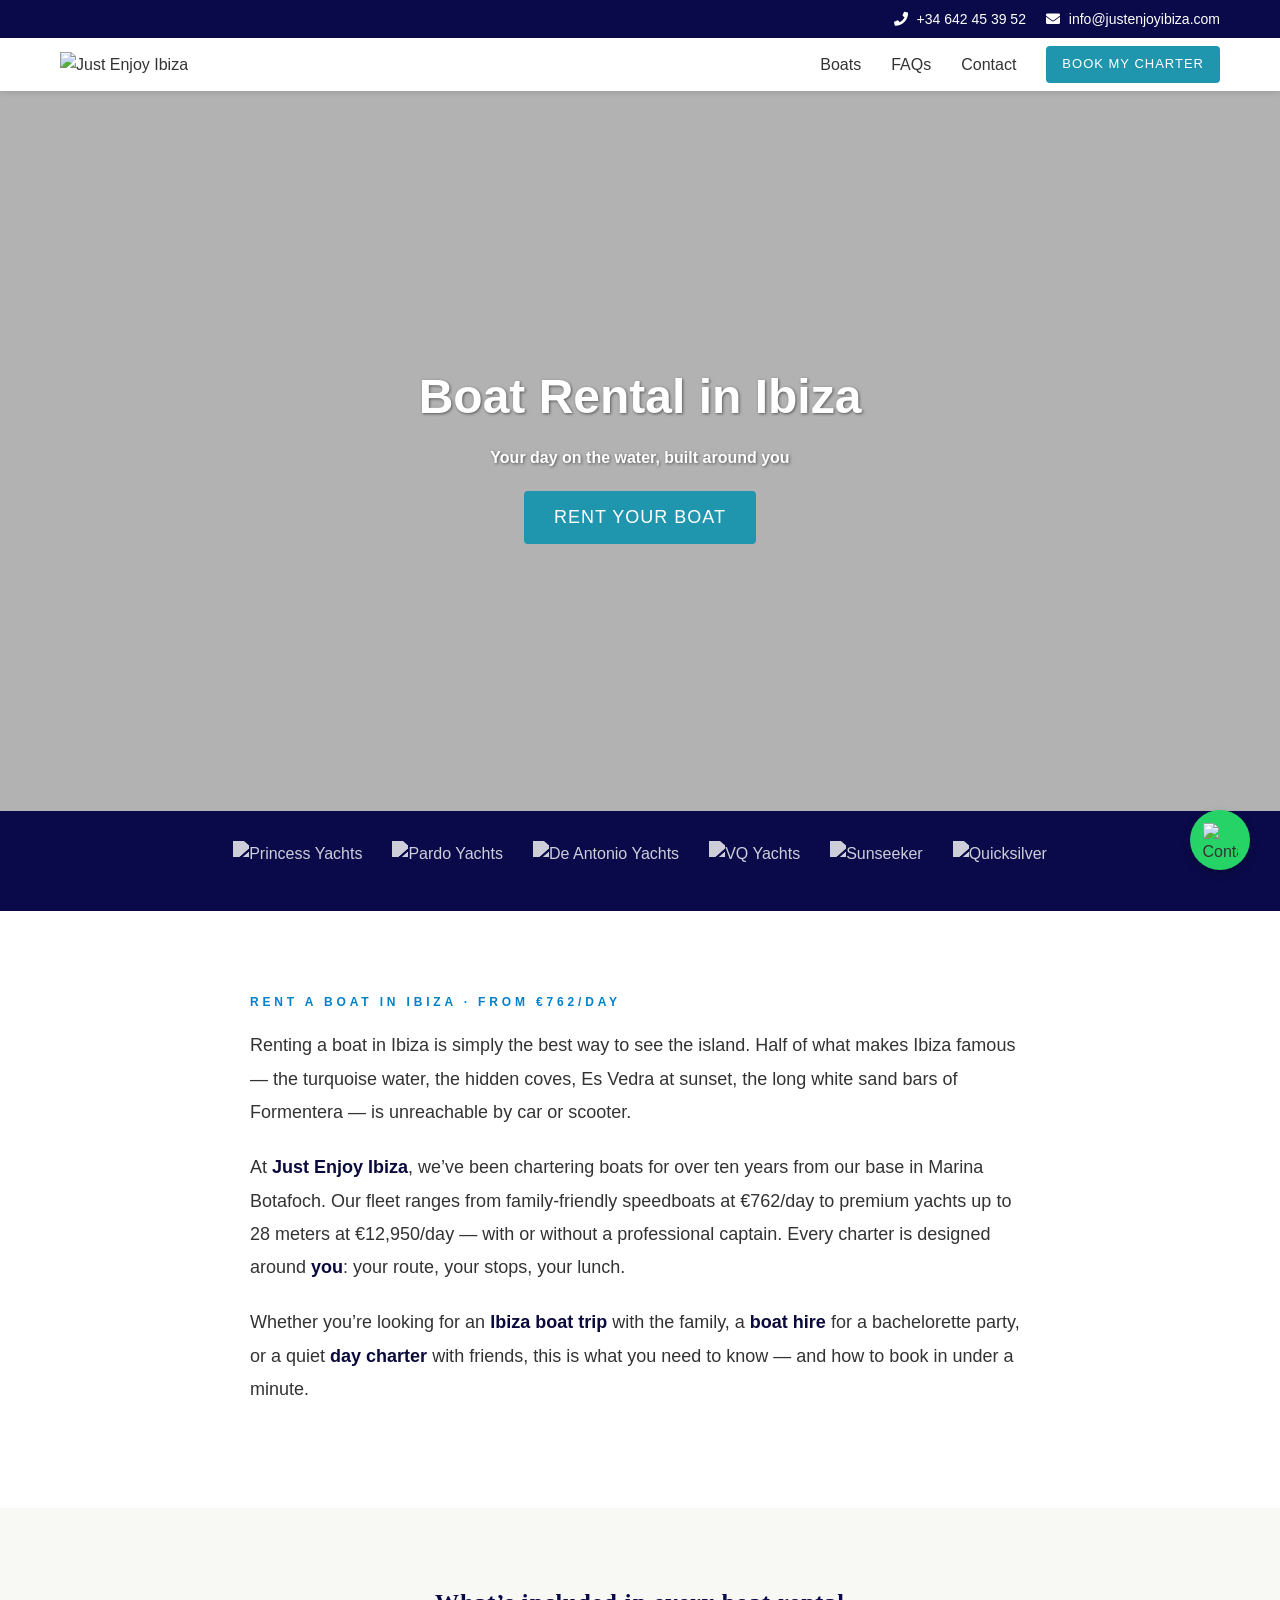
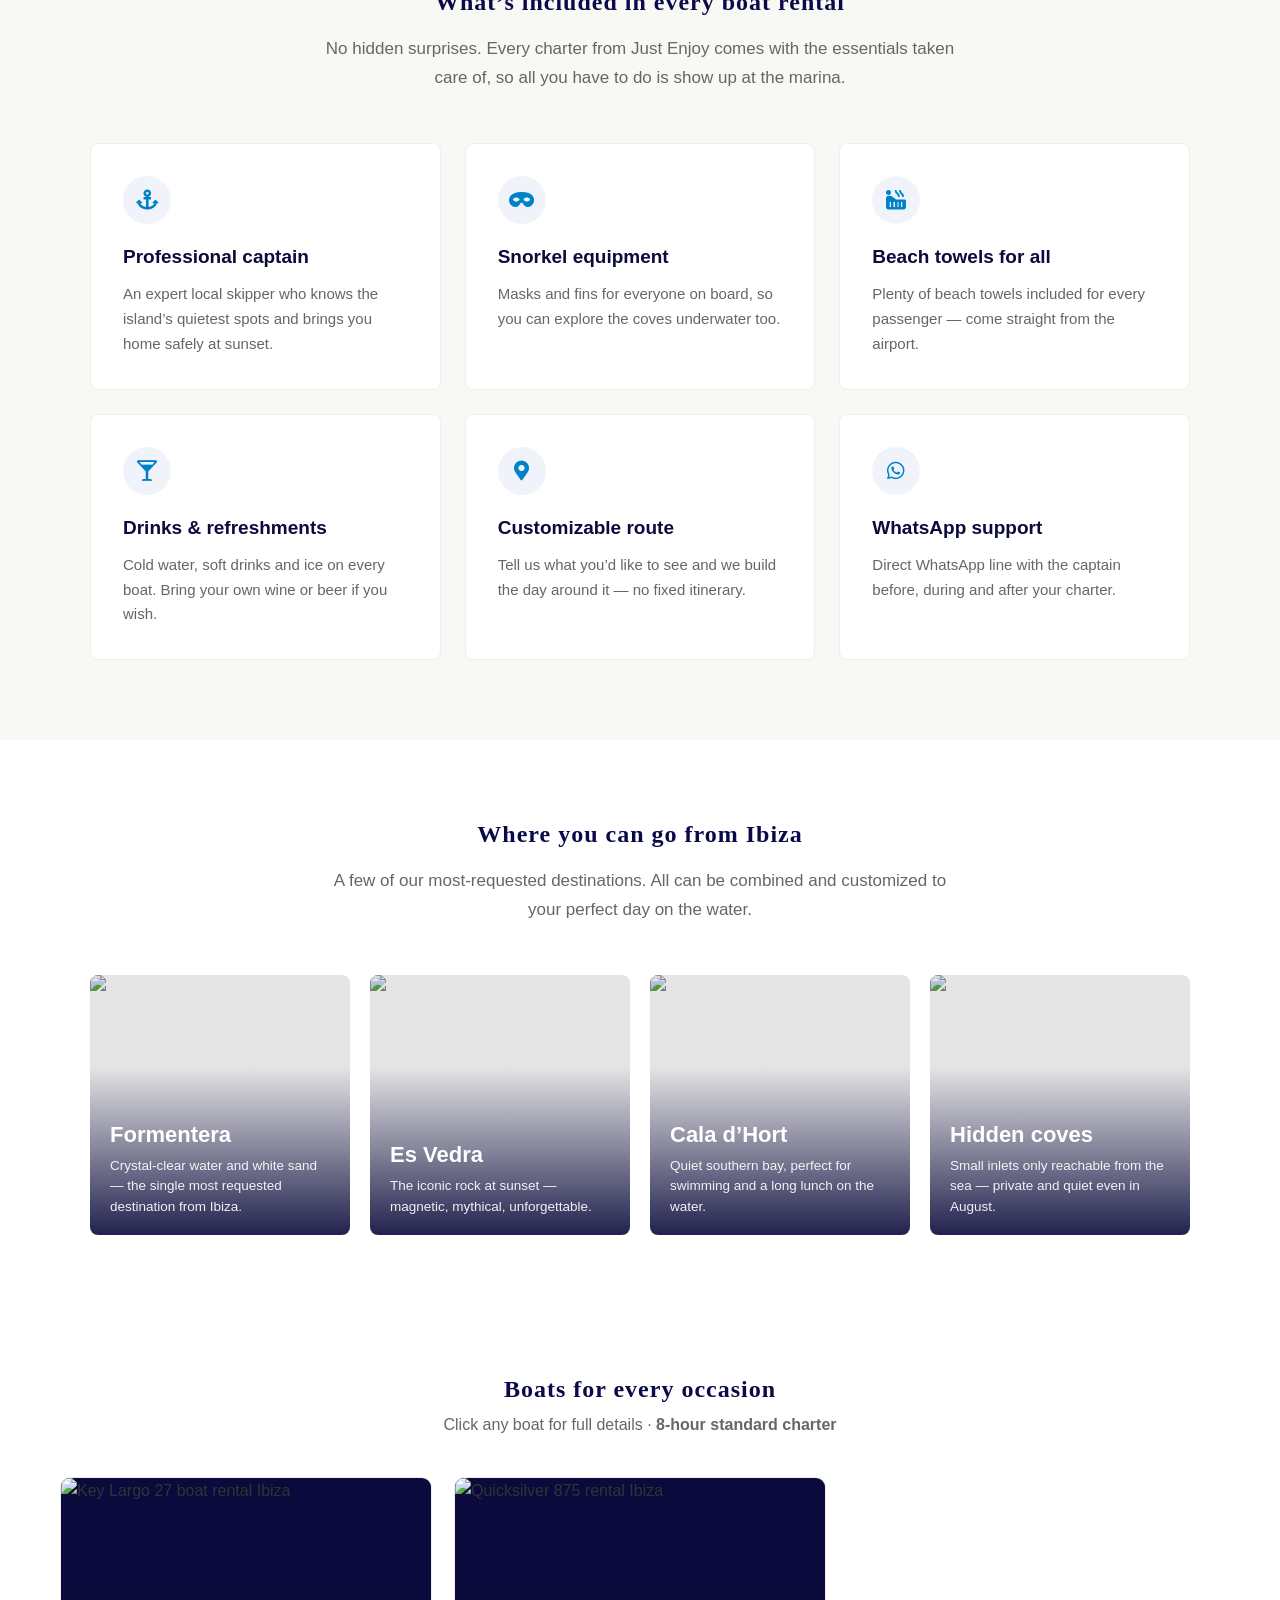
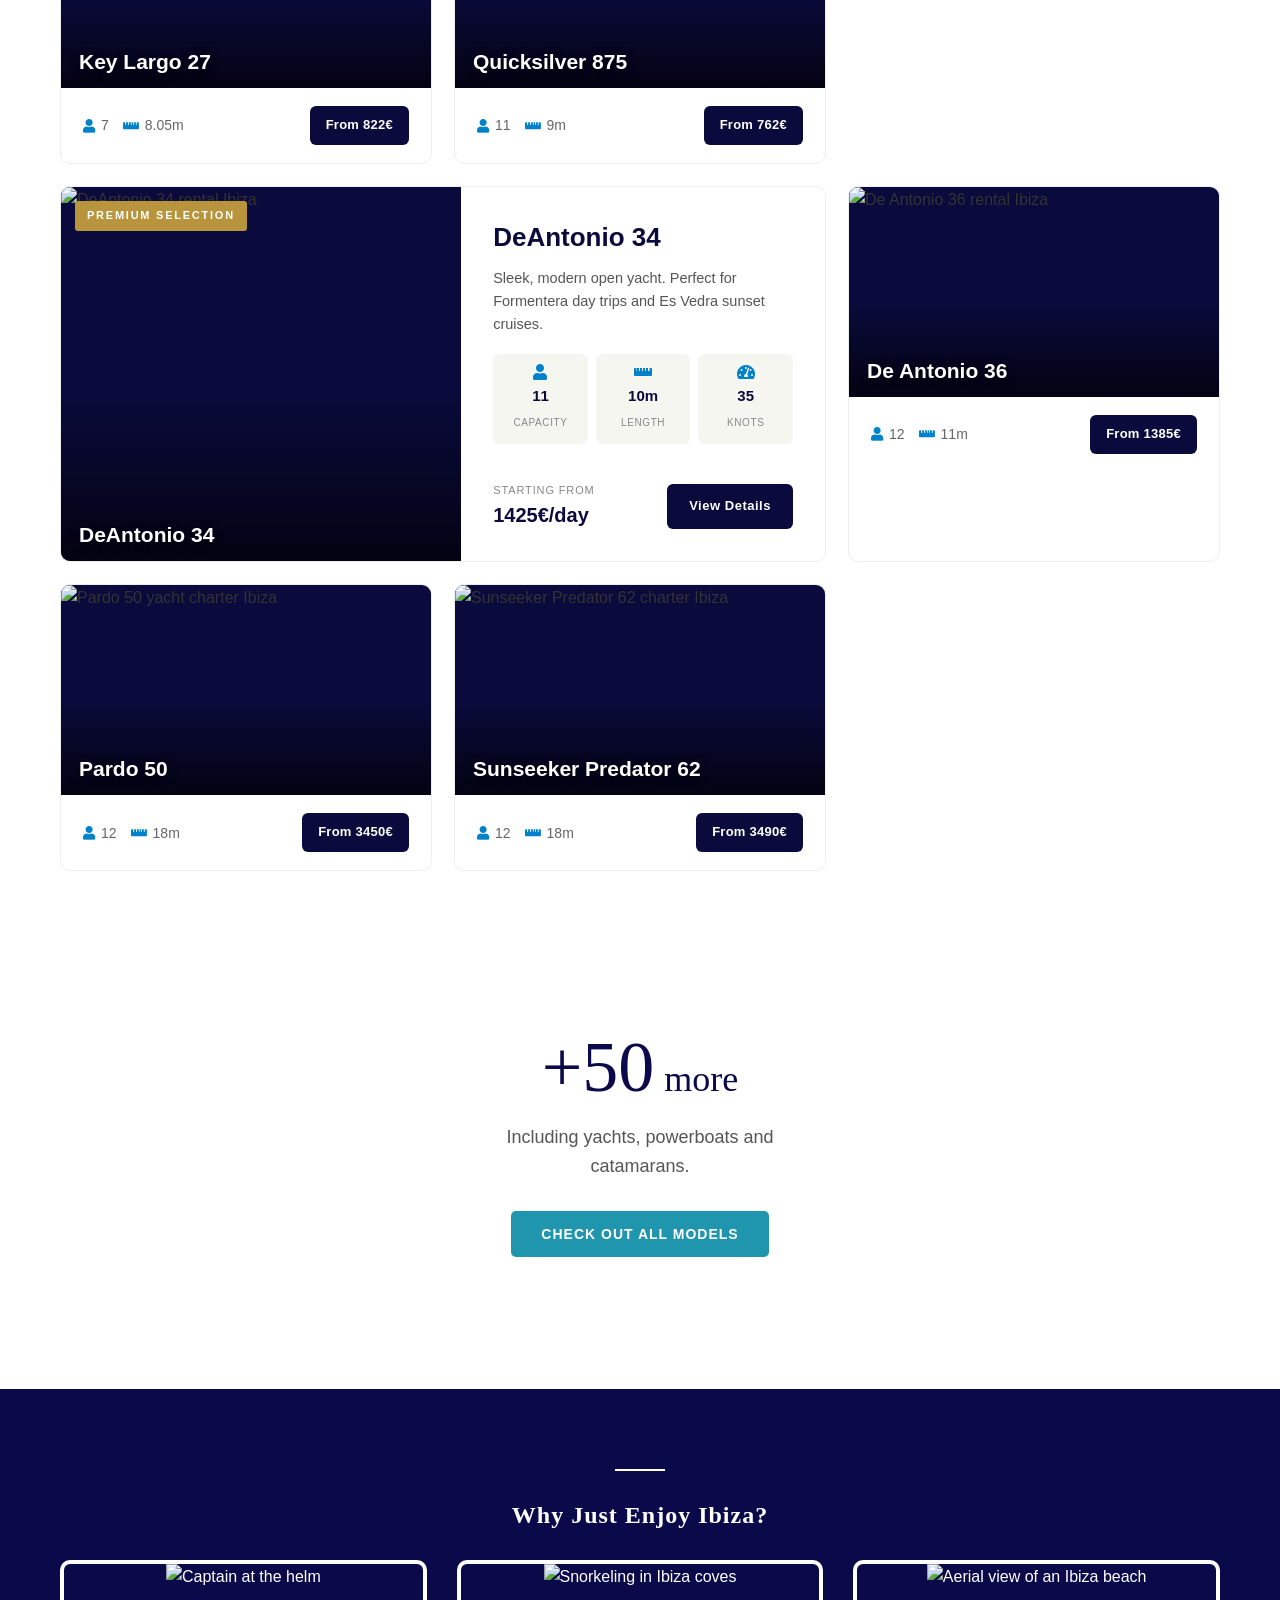
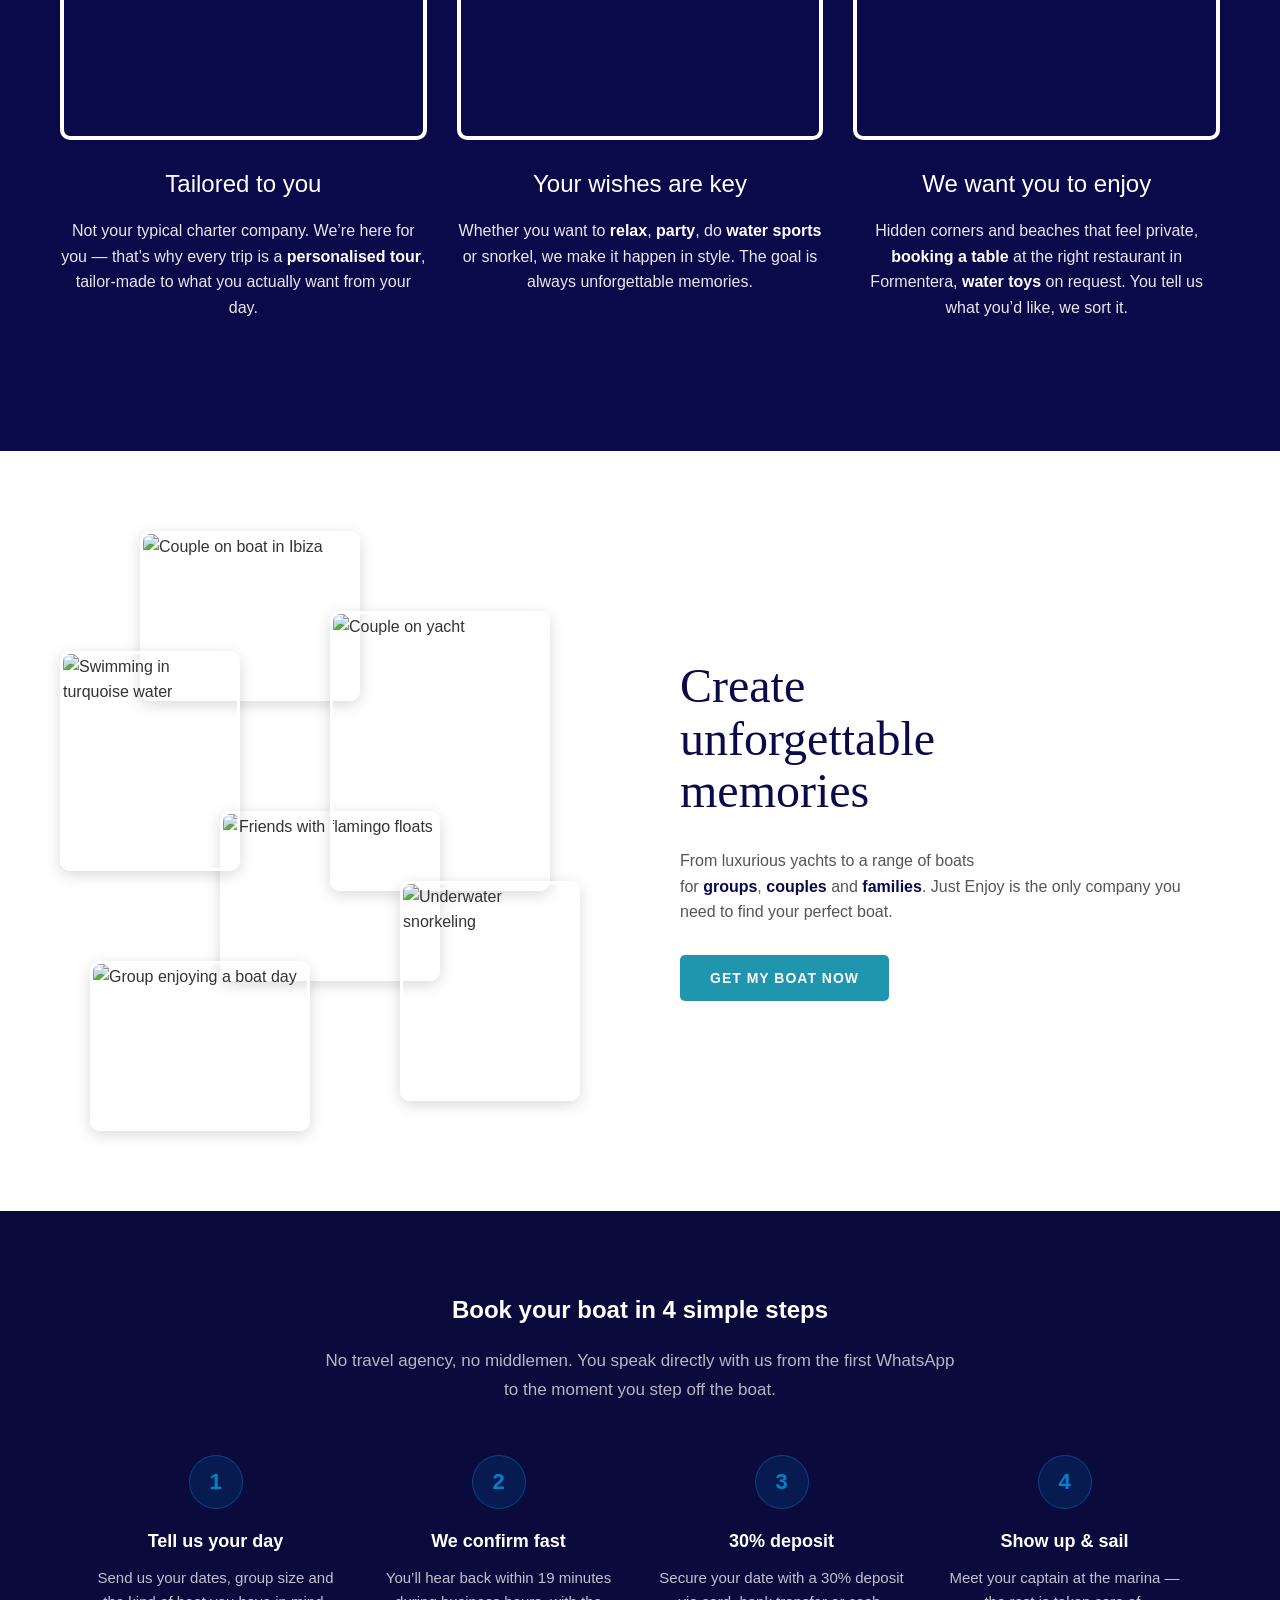
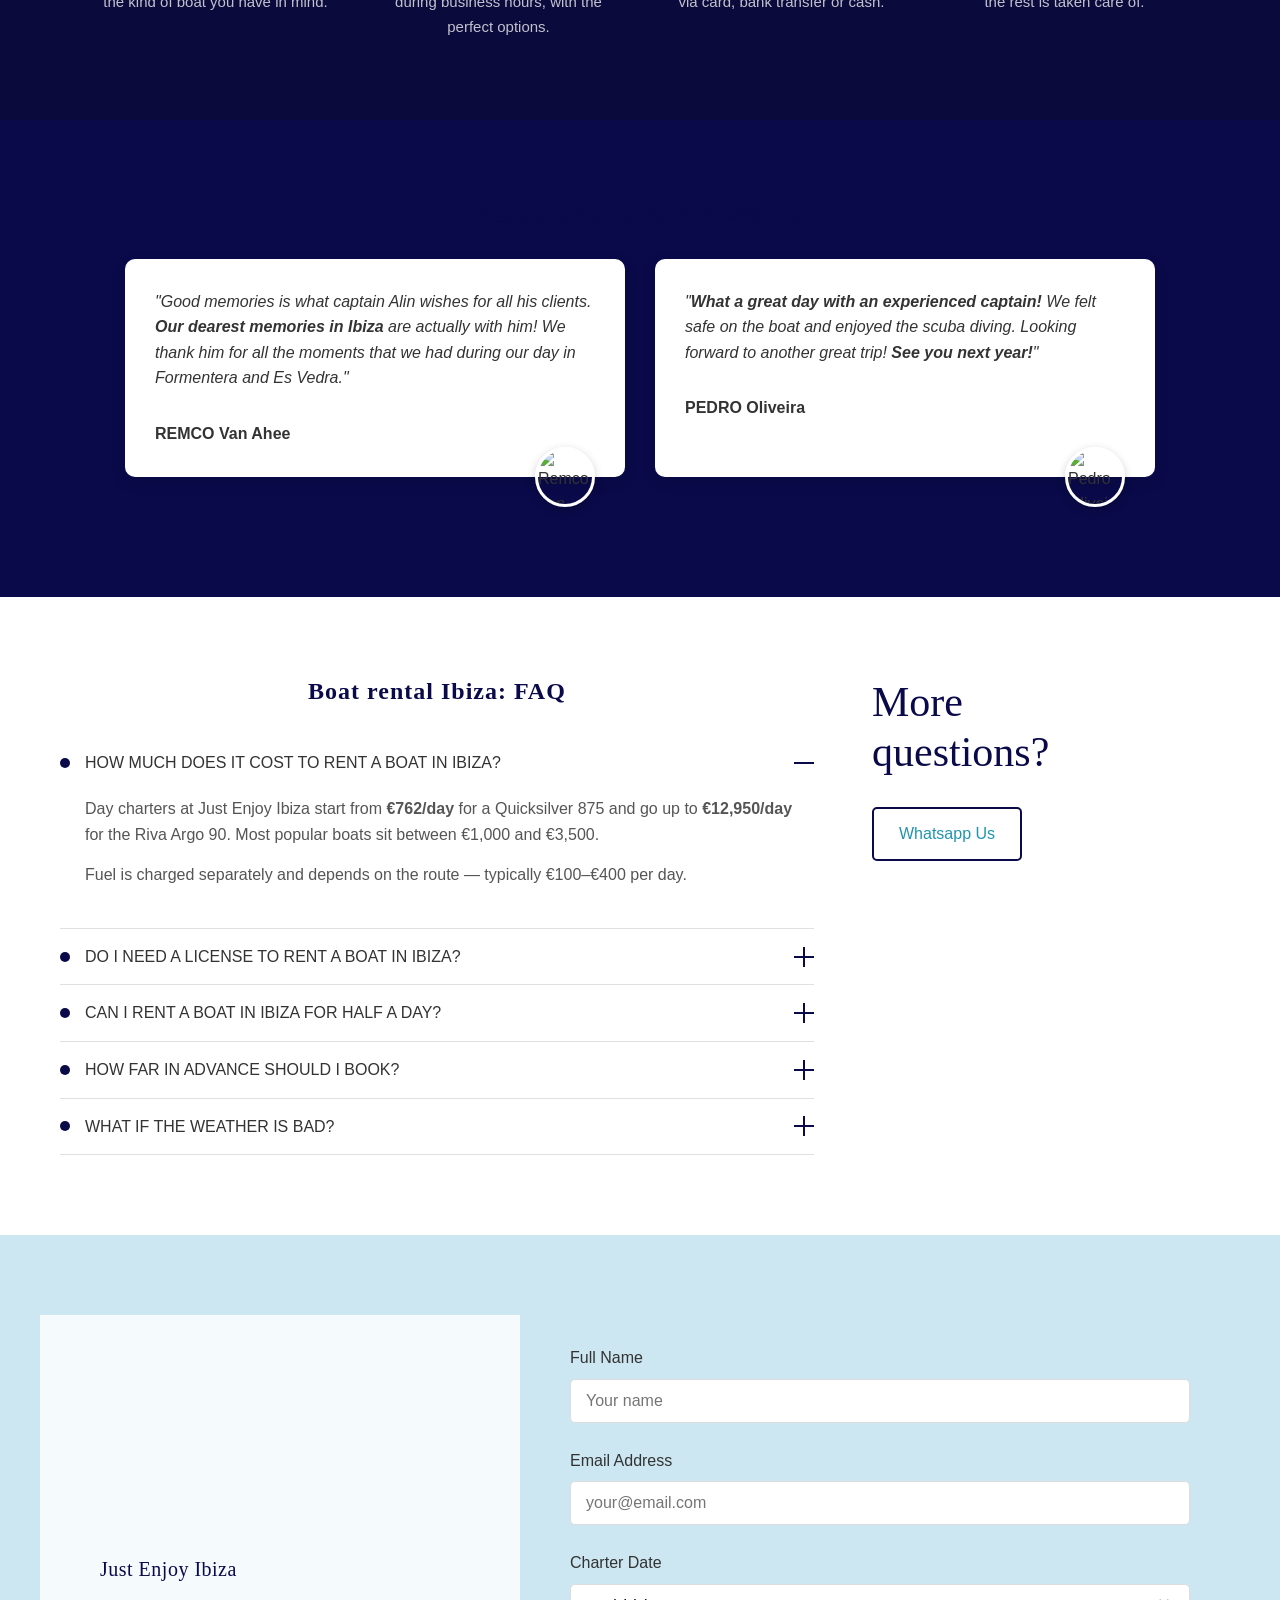
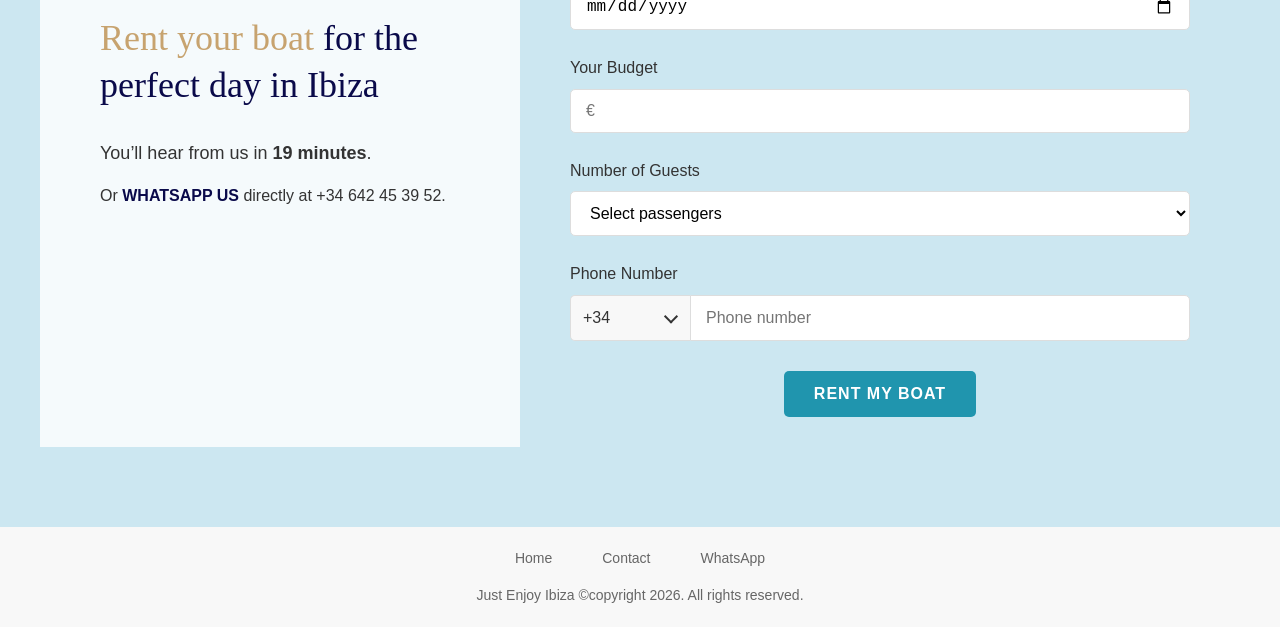
==== commit edf7750b: "Refactor boat cards for rental section" ====
--- a/boat-rental-ibiza/index.html
+++ b/boat-rental-ibiza/index.html
@@ -115,14 +115,44 @@
     .page-intro-inner{font-size:16px}
   }
 
-  /* Boat detail modal — opens on boat card click */
-  #boats-preview .boat-card{cursor:pointer}
-  /* Hide any homepage hover-overlay artifacts on this page's boat cards */
-  #boats-preview .boat-card .boat-overlay,
-  #boats-preview .boat-card .availability-button,
-  #boats-preview .boat-card .date-input,
-  #boats-preview .boat-card input[type="date"],
-  #boats-preview .boat-card .close-card{display:none !important}
+  /* Isolated rental boat cards — fully styled here, do NOT use .boat-card class
+     to avoid inheriting homepage hover/click behavior from main.css and main.js. */
+  .rental-boats-grid{display:grid;grid-template-columns:repeat(auto-fit,minmax(280px,1fr));gap:22px;margin:0 0 40px}
+  .rental-card{position:relative;background:#fff;border-radius:10px;overflow:hidden;border:1px solid #eee;cursor:pointer;transition:transform .25s,box-shadow .25s;display:flex;flex-direction:column}
+  .rental-card:hover{transform:translateY(-4px);box-shadow:0 12px 32px rgba(0,0,0,0.12)}
+  .rental-card-img{position:relative;width:100%;height:210px;overflow:hidden;background:#0a0a3c}
+  .rental-card-img img{width:100%;height:100%;object-fit:cover;transition:transform .5s;display:block}
+  .rental-card:hover .rental-card-img img{transform:scale(1.06)}
+  .rental-card-img::after{content:"";position:absolute;inset:0;background:linear-gradient(180deg,transparent 55%,rgba(0,0,0,0.7) 100%);pointer-events:none}
+  .rental-card-name{position:absolute;bottom:14px;left:18px;right:18px;color:#fff;font-size:21px;font-weight:600;text-shadow:0 2px 10px rgba(0,0,0,0.55);z-index:1;line-height:1.2;pointer-events:none}
+  .rental-card-info{display:flex;justify-content:space-between;align-items:center;padding:18px 22px;gap:12px}
+  .rental-card-specs{display:flex;gap:14px;color:#666;font-size:14px;flex-wrap:wrap}
+  .rental-card-specs span{display:inline-flex;align-items:center;gap:6px;white-space:nowrap}
+  .rental-card-specs i{color:#0082ca}
+  .rental-card-price{background:#0a0a3c;color:#fff;padding:9px 16px;border-radius:6px;font-size:13px;font-weight:600;white-space:nowrap;letter-spacing:0.02em}
+  /* Featured rental card */
+  .rental-card.featured{grid-column:span 2;display:grid;grid-template-columns:1.1fr 1fr}
+  .rental-card.featured .rental-card-img{height:100%;min-height:340px}
+  .rental-card.featured .rental-card-body{padding:30px 32px;display:flex;flex-direction:column;justify-content:space-between;gap:18px}
+  .rental-card-badge{position:absolute;top:14px;left:14px;background:#B8943C;color:#fff;font-size:11px;letter-spacing:0.16em;font-weight:600;padding:6px 12px;border-radius:3px;z-index:2}
+  .rental-card-featured-title{font-size:26px;color:#0a0a3c;font-weight:700;margin:0 0 8px}
+  .rental-card-featured-desc{font-size:14.5px;color:#555;line-height:1.6;margin-bottom:18px}
+  .rental-card-featured-specs{display:grid;grid-template-columns:repeat(3,1fr);gap:8px;margin-bottom:20px}
+  .rental-card-featured-spec{text-align:center;padding:10px 6px;background:#f6f6f1;border-radius:6px}
+  .rental-card-featured-spec i{color:#0082ca;font-size:16px;display:block;margin-bottom:4px}
+  .rental-card-featured-spec strong{display:block;font-size:15px;color:#0a0a3c;font-weight:700}
+  .rental-card-featured-spec span{font-size:10px;color:#888;letter-spacing:0.06em;text-transform:uppercase}
+  .rental-card-featured-cta{display:flex;justify-content:space-between;align-items:center;gap:12px}
+  .rental-card-featured-price{display:flex;flex-direction:column}
+  .rental-card-featured-price small{font-size:11px;color:#888;letter-spacing:0.08em;text-transform:uppercase}
+  .rental-card-featured-price strong{font-size:20px;color:#0a0a3c;font-weight:700}
+  .rental-card-featured-button{background:#0a0a3c;color:#fff;padding:12px 22px;border-radius:6px;font-size:13px;font-weight:600;letter-spacing:0.04em}
+  @media (max-width:720px){
+    .rental-card.featured{grid-column:span 1;grid-template-columns:1fr}
+    .rental-card.featured .rental-card-img{min-height:220px}
+  }
+
+  /* Boat detail modal — opens on rental card click */
 
   .jei-boat-modal{display:none;position:fixed;inset:0;background:rgba(0,0,0,0.85);z-index:9999;align-items:center;justify-content:center;padding:20px;animation:jeiFade .3s ease}
   .jei-boat-modal.active{display:flex}
@@ -291,164 +321,159 @@
   </div>
 </section>
 
-<section class="boats-section" id="boats-preview">
+<section id="boats-preview" class="rental-section" style="padding:60px 20px;background:#fff">
   <div class="container">
-    <div class="boats-header">
-      <div class="header-left">
-        <h2 class="section-title">Boats<br>for every<br>occasion</h2>
-      </div>
-      <div class="header-right">
-        <div class="trip-duration">
-          <h2 class="trip-number">8h</h2>
-          <p class="trip-label">trips</p>
-          <div class="underline"></div>
-        </div>
-      </div>
-    </div>
-
-    <div class="boats-grid">
-      <div class="boat-card jei-boat-trigger"
+    <div style="text-align:center;margin-bottom:40px">
+      <h2 class="section-title" style="margin-bottom:8px">Boats for every occasion</h2>
+      <p style="color:#666;font-size:16px">Click any boat for full details &middot; <strong>8-hour standard charter</strong></p>
+    </div>
+
+    <div class="rental-boats-grid">
+
+      <div class="rental-card"
            data-name="Key Largo 27"
            data-image="/assets/img/boats/Photo_6554113_DJI_513_jpg_9666772_0_2022522154512_photo_original.jpg.jpg"
            data-price="From 822&euro;/day"
            data-capacity="7"
            data-length="8.05m"
            data-desc="A versatile open boat with plenty of space for the family. Easy to swim from, perfect for hidden coves and a day around the south coast of Ibiza.">
-        <div class="boat-image">
+        <div class="rental-card-img">
           <img src="/assets/img/boats/Photo_6554113_DJI_513_jpg_9666772_0_2022522154512_photo_original.jpg.jpg" alt="Key Largo 27 boat rental Ibiza">
-          <div class="boat-name">Key Largo 27</div>
-        </div>
-        <div class="boat-details">
-          <div class="boat-info">
-            <div class="capacity"><i class="fas fa-user"></i> 7 crew</div>
-            <div class="size"><i class="fas fa-ruler-horizontal"></i> 8.05m</div>
-          </div>
-          <div class="boat-price"><span class="price-link">From 822&euro;/day</span></div>
-        </div>
-      </div>
-
-      <div class="boat-card jei-boat-trigger"
+          <div class="rental-card-name">Key Largo 27</div>
+        </div>
+        <div class="rental-card-info">
+          <div class="rental-card-specs">
+            <span><i class="fas fa-user"></i> 7</span>
+            <span><i class="fas fa-ruler-horizontal"></i> 8.05m</span>
+          </div>
+          <div class="rental-card-price">From 822&euro;</div>
+        </div>
+      </div>
+
+      <div class="rental-card"
            data-name="Quicksilver 875"
            data-image="/assets/img/boats/875_sd_1g.jpg"
            data-price="From 762&euro;/day"
            data-capacity="11"
            data-length="9m"
            data-desc="A solid family boat for up to 11 people. Comfortable sundeck, easy boarding, ideal for a relaxed day around Cala Bassa or a calm crossing to Formentera.">
-        <div class="boat-image">
+        <div class="rental-card-img">
           <img src="/assets/img/boats/875_sd_1g.jpg" alt="Quicksilver 875 rental Ibiza">
-          <div class="boat-name">Quicksilver 875</div>
-        </div>
-        <div class="boat-details">
-          <div class="boat-info">
-            <div class="capacity"><i class="fas fa-user"></i> 11</div>
-            <div class="size"><i class="fas fa-ruler-horizontal"></i> 9m</div>
-          </div>
-          <div class="boat-price"><span class="price-link">From 762&euro;/day</span></div>
-        </div>
-      </div>
-
-      <div class="boat-card featured-boat jei-boat-trigger"
+          <div class="rental-card-name">Quicksilver 875</div>
+        </div>
+        <div class="rental-card-info">
+          <div class="rental-card-specs">
+            <span><i class="fas fa-user"></i> 11</span>
+            <span><i class="fas fa-ruler-horizontal"></i> 9m</span>
+          </div>
+          <div class="rental-card-price">From 762&euro;</div>
+        </div>
+      </div>
+
+      <div class="rental-card featured"
            data-name="DeAntonio 34"
            data-image="/assets/img/boats/D34.jpg"
            data-price="From 1425&euro;/day"
            data-capacity="11"
            data-length="10m"
            data-desc="The signature open yacht. Sleek modern design, 35 knot top speed, sundeck with full beanbag setup. Premium choice for Formentera day trips and Es Vedra sunset cruises.">
-        <div class="featured-badge">Premium Selection</div>
-        <div class="boat-image">
+        <div class="rental-card-img">
+          <span class="rental-card-badge">PREMIUM SELECTION</span>
           <img src="/assets/img/boats/D34.jpg" alt="DeAntonio 34 rental Ibiza">
-        </div>
-        <div class="featured-content">
+          <div class="rental-card-name">DeAntonio 34</div>
+        </div>
+        <div class="rental-card-body">
           <div>
-            <h2 class="featured-title">DeAntonio 34</h2>
-            <p class="featured-description">Sleek, modern design. Perfect for day trips to Formentera and Es Vedra.</p>
-            <div class="featured-specs">
-              <div class="spec-item">
-                <div class="spec-icon"><i class="fas fa-user"></i></div>
-                <div class="spec-value">11</div>
-                <div class="spec-label">Capacity</div>
+            <h3 class="rental-card-featured-title">DeAntonio 34</h3>
+            <p class="rental-card-featured-desc">Sleek, modern open yacht. Perfect for Formentera day trips and Es Vedra sunset cruises.</p>
+            <div class="rental-card-featured-specs">
+              <div class="rental-card-featured-spec">
+                <i class="fas fa-user"></i>
+                <strong>11</strong>
+                <span>Capacity</span>
               </div>
-              <div class="spec-item">
-                <div class="spec-icon"><i class="fas fa-ruler-horizontal"></i></div>
-                <div class="spec-value">10m</div>
-                <div class="spec-label">Length</div>
+              <div class="rental-card-featured-spec">
+                <i class="fas fa-ruler-horizontal"></i>
+                <strong>10m</strong>
+                <span>Length</span>
               </div>
-              <div class="spec-item">
-                <div class="spec-icon"><i class="fas fa-tachometer-alt"></i></div>
-                <div class="spec-value">35</div>
-                <div class="spec-label">Speed</div>
+              <div class="rental-card-featured-spec">
+                <i class="fas fa-tachometer-alt"></i>
+                <strong>35</strong>
+                <span>Knots</span>
               </div>
             </div>
           </div>
-          <div class="featured-price-container">
-            <div class="featured-price">
-              <div class="price-label">Starting from</div>
-              <div class="price-value">1425&euro;/day</div>
-            </div>
-            <a href="#contact" class="book-button">Book Now</a>
-          </div>
-        </div>
-      </div>
-
-      <div class="boat-card jei-boat-trigger"
+          <div class="rental-card-featured-cta">
+            <div class="rental-card-featured-price">
+              <small>Starting from</small>
+              <strong>1425&euro;/day</strong>
+            </div>
+            <span class="rental-card-featured-button">View Details</span>
+          </div>
+        </div>
+      </div>
+
+      <div class="rental-card"
            data-name="De Antonio 36"
            data-image="/assets/img/boats/DeAntonio-36.jpg"
            data-price="From 1385&euro;/day"
            data-capacity="12"
            data-length="11m"
            data-desc="The bigger sibling of the D34. Same iconic open design, more space on deck, more lounging room. Ideal for a group of friends or a small celebration on the water.">
-        <div class="boat-image">
+        <div class="rental-card-img">
           <img src="/assets/img/boats/DeAntonio-36.jpg" alt="De Antonio 36 rental Ibiza">
-          <div class="boat-name">De Antonio 36</div>
-        </div>
-        <div class="boat-details">
-          <div class="boat-info">
-            <div class="capacity"><i class="fas fa-user"></i> 12</div>
-            <div class="size"><i class="fas fa-ruler-horizontal"></i> 11m</div>
-          </div>
-          <div class="boat-price"><span class="price-link">From 1385&euro;/day</span></div>
-        </div>
-      </div>
-
-      <div class="boat-card jei-boat-trigger"
+          <div class="rental-card-name">De Antonio 36</div>
+        </div>
+        <div class="rental-card-info">
+          <div class="rental-card-specs">
+            <span><i class="fas fa-user"></i> 12</span>
+            <span><i class="fas fa-ruler-horizontal"></i> 11m</span>
+          </div>
+          <div class="rental-card-price">From 1385&euro;</div>
+        </div>
+      </div>
+
+      <div class="rental-card"
            data-name="Pardo 50"
            data-image="/assets/img/boats/2023-pardo-yachts-43-power-8997641-20240712134905145-1_XLARGE.jpg"
            data-price="From 3450&euro;/day"
            data-capacity="12"
            data-length="18m"
            data-desc="An 18-meter Italian yacht with full sundeck, dining for 12, and a quiet, refined ride. The kind of boat you charter for an anniversary, a proposal, or a milestone birthday at sea.">
-        <div class="boat-image">
+        <div class="rental-card-img">
           <img src="/assets/img/boats/2023-pardo-yachts-43-power-8997641-20240712134905145-1_XLARGE.jpg" alt="Pardo 50 yacht charter Ibiza">
-          <div class="boat-name">Pardo 50</div>
-        </div>
-        <div class="boat-details">
-          <div class="boat-info">
-            <div class="capacity"><i class="fas fa-user"></i> 12</div>
-            <div class="size"><i class="fas fa-ruler-horizontal"></i> 18m</div>
-          </div>
-          <div class="boat-price"><span class="price-link">From 3450&euro;/day</span></div>
-        </div>
-      </div>
-
-      <div class="boat-card jei-boat-trigger"
+          <div class="rental-card-name">Pardo 50</div>
+        </div>
+        <div class="rental-card-info">
+          <div class="rental-card-specs">
+            <span><i class="fas fa-user"></i> 12</span>
+            <span><i class="fas fa-ruler-horizontal"></i> 18m</span>
+          </div>
+          <div class="rental-card-price">From 3450&euro;</div>
+        </div>
+      </div>
+
+      <div class="rental-card"
            data-name="Sunseeker Predator 62"
            data-image="/assets/img/boats/DJI_0926.jpg"
            data-price="From 3490&euro;/day"
            data-capacity="12"
            data-length="18m"
            data-desc="A British sport-cruiser icon. Predator means speed and presence on the water. Full air-conditioned interior, exterior dining for 12, and a finish that turns heads in any marina.">
-        <div class="boat-image">
+        <div class="rental-card-img">
           <img src="/assets/img/boats/DJI_0926.jpg" alt="Sunseeker Predator 62 charter Ibiza">
-          <div class="boat-name">Sunseeker Predator 62</div>
-        </div>
-        <div class="boat-details">
-          <div class="boat-info">
-            <div class="capacity"><i class="fas fa-user"></i> 12</div>
-            <div class="size"><i class="fas fa-ruler-horizontal"></i> 18m</div>
-          </div>
-          <div class="boat-price"><span class="price-link">From 3490&euro;/day</span></div>
-        </div>
-      </div>
+          <div class="rental-card-name">Sunseeker Predator 62</div>
+        </div>
+        <div class="rental-card-info">
+          <div class="rental-card-specs">
+            <span><i class="fas fa-user"></i> 12</span>
+            <span><i class="fas fa-ruler-horizontal"></i> 18m</span>
+          </div>
+          <div class="rental-card-price">From 3490&euro;</div>
+        </div>
+      </div>
+
     </div>
   </div>
 </section>
@@ -808,10 +833,12 @@
 
 document.addEventListener('DOMContentLoaded', function(){
   // Wire boat card clicks to modal
-  document.querySelectorAll('.jei-boat-trigger').forEach(function(card){
+  document.querySelectorAll('.rental-card').forEach(function(card){
     card.addEventListener('click', function(e){
       // Don't intercept clicks that are already on a link/button inside
       if(e.target.closest('a, button')) return;
+      e.preventDefault();
+      e.stopPropagation();
       openJeiBoatModal(card);
     });
   });
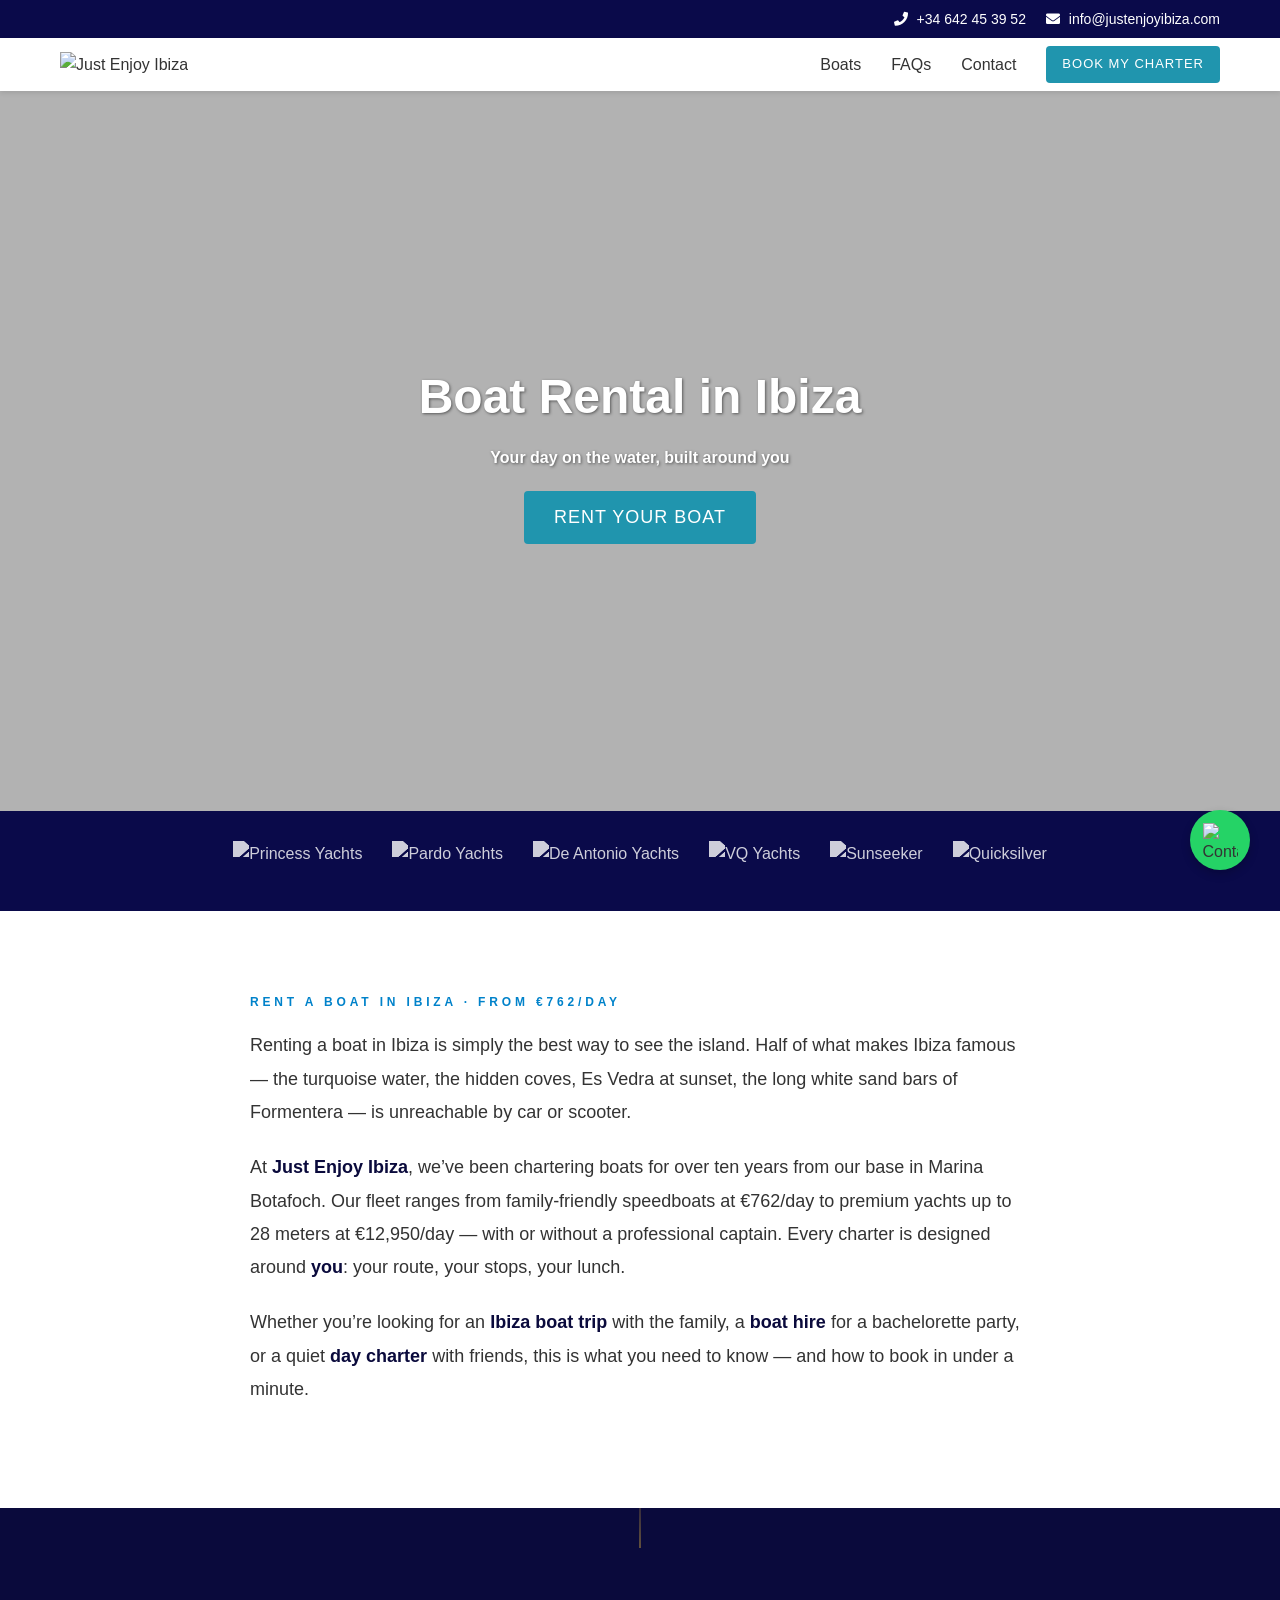
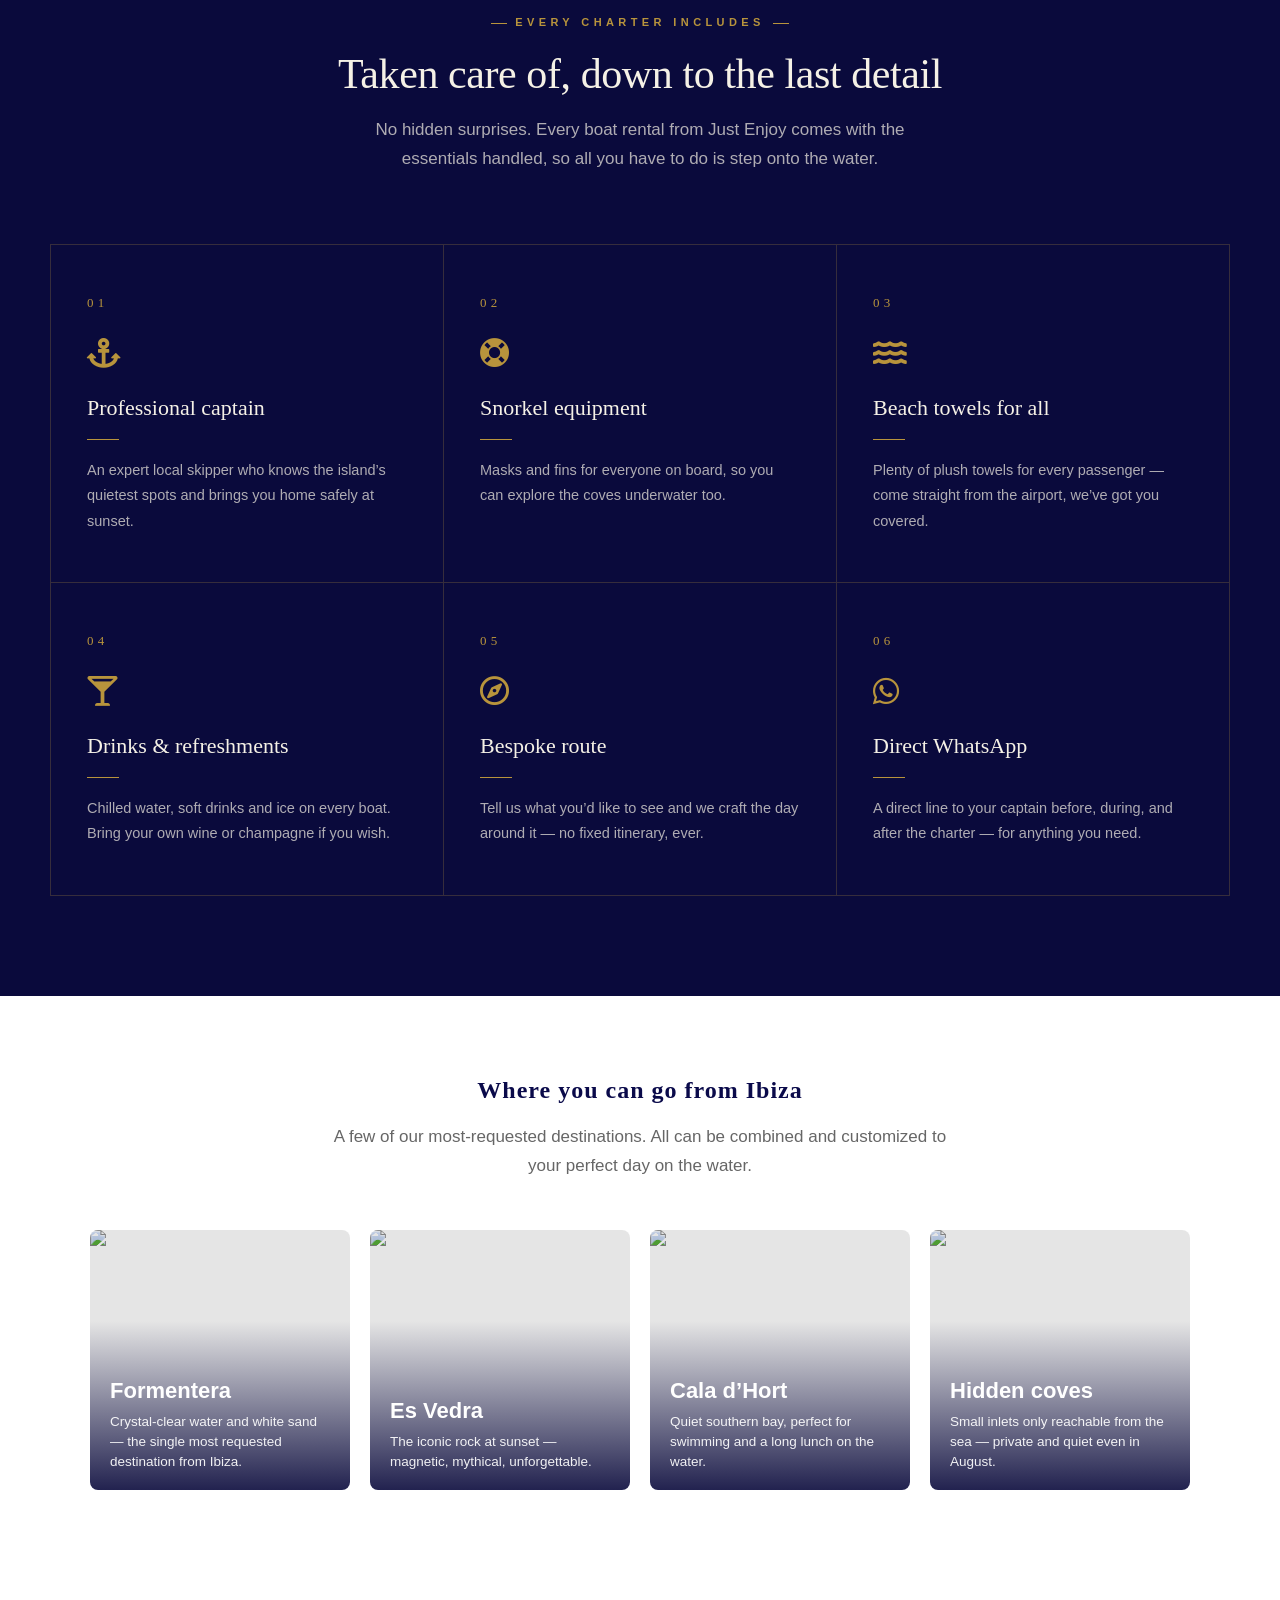
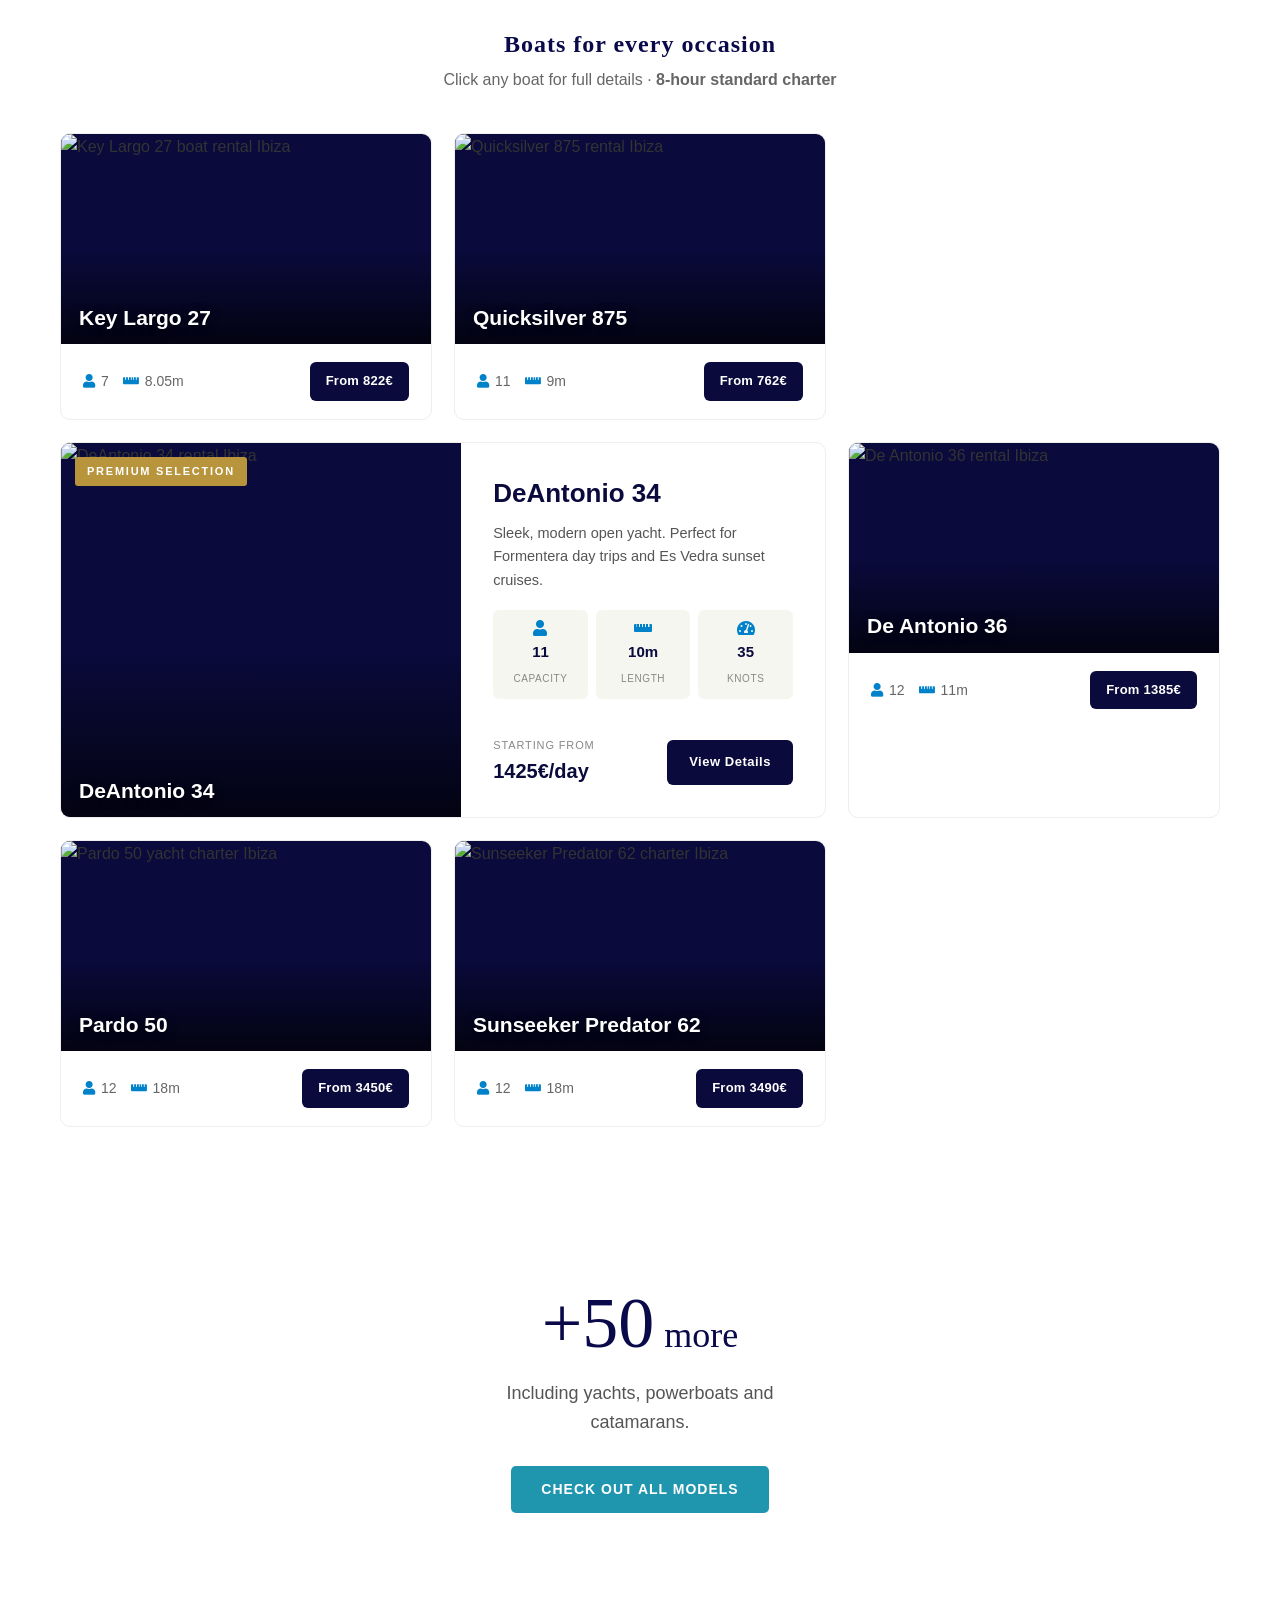
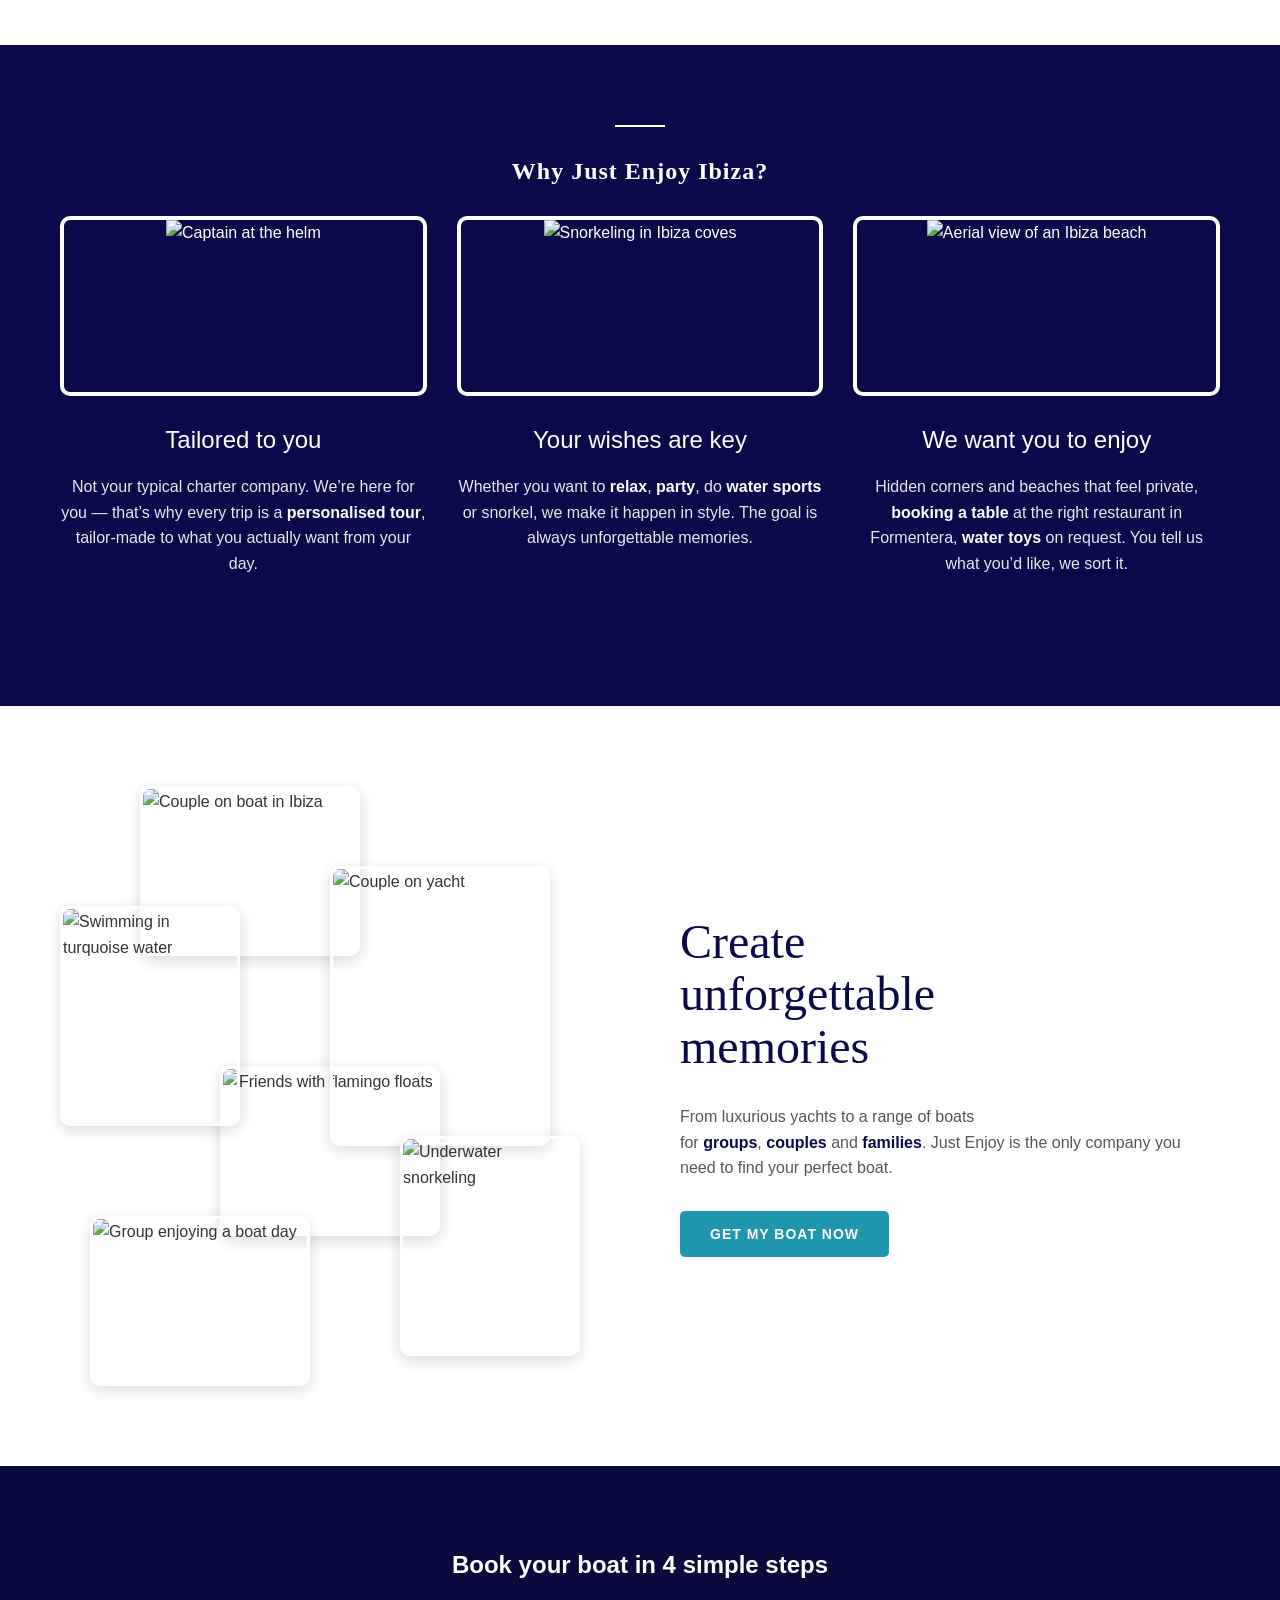
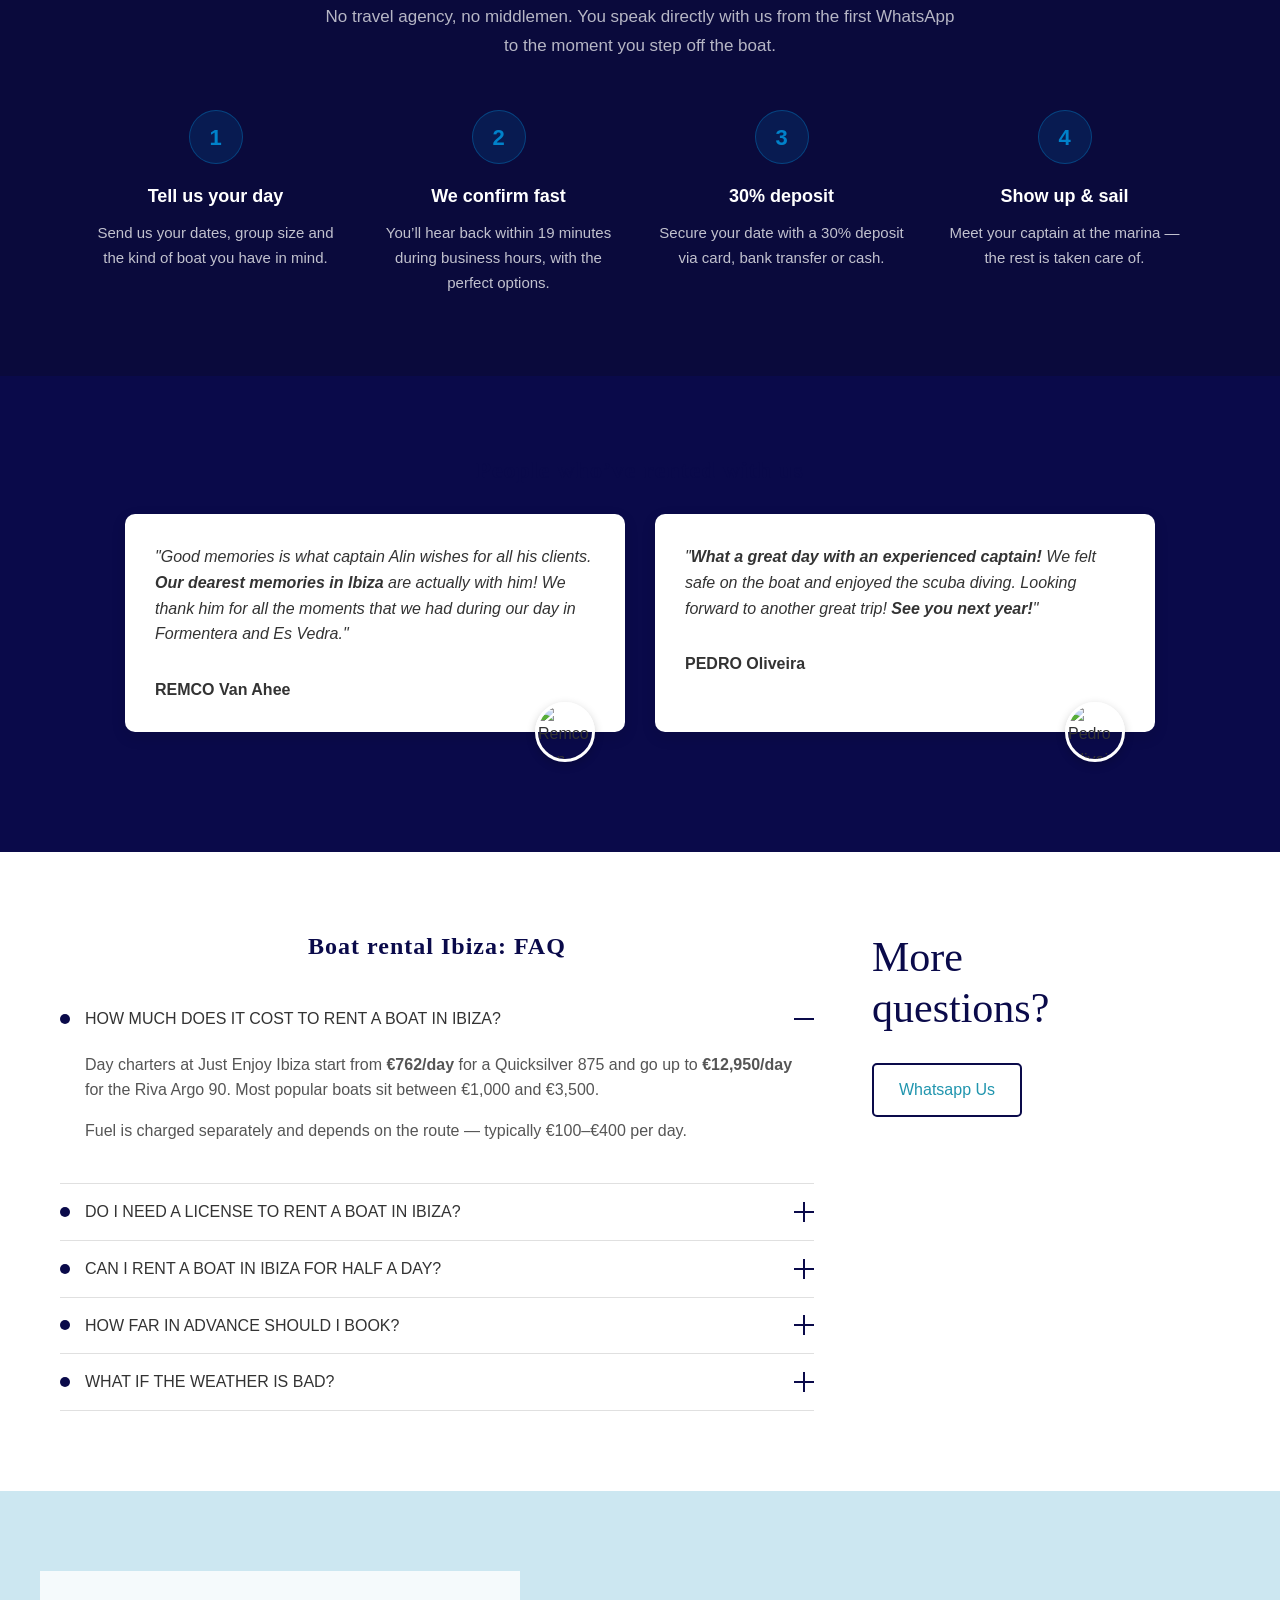
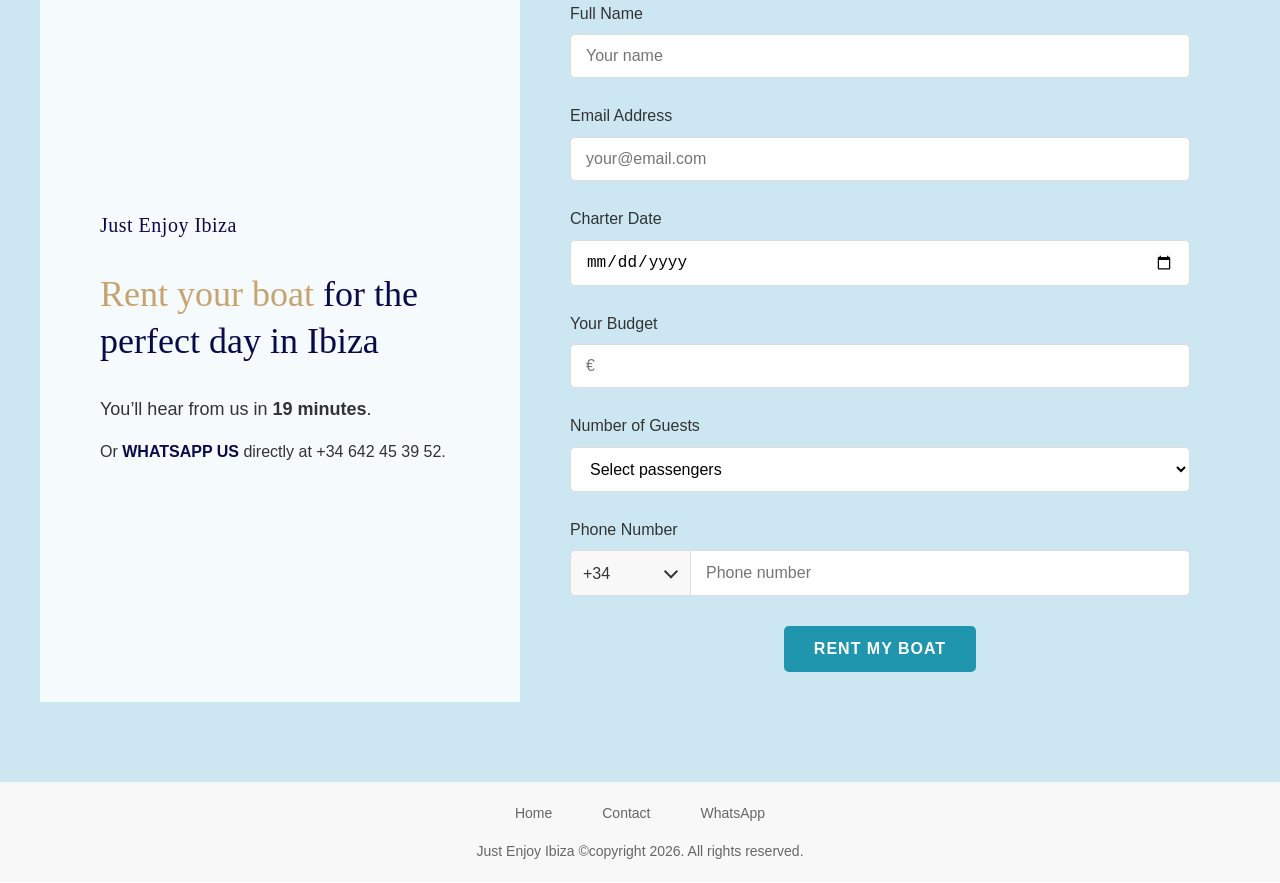
==== commit d872d663: "Add premium included section to boat rental page Added a premium section detailing what's included i" ====
--- a/boat-rental-ibiza/index.html
+++ b/boat-rental-ibiza/index.html
@@ -73,15 +73,38 @@
   .page-intro-inner strong{color:#0a0a3c}
   .page-eyebrow{display:block;font-size:12px;letter-spacing:0.32em;color:#0082ca;font-weight:600;margin-bottom:16px;text-transform:uppercase}
 
-  .info-grid-section{background:#f8f8f5;padding:80px 20px}
-  .info-grid-inner{max-width:1100px;margin:0 auto}
-  .info-grid-inner h2{text-align:center;margin-bottom:18px}
-  .info-grid-sub{text-align:center;color:#666;font-size:17px;max-width:640px;margin:0 auto 50px;line-height:1.7}
-  .info-grid{display:grid;grid-template-columns:repeat(auto-fit,minmax(280px,1fr));gap:24px}
-  .info-card{background:#fff;padding:32px;border-radius:8px;border:1px solid #eee}
-  .info-card-icon{width:48px;height:48px;border-radius:50%;background:#f0f4fa;color:#0082ca;display:flex;align-items:center;justify-content:center;margin-bottom:18px;font-size:20px}
-  .info-card h3{font-size:19px;color:#0a0a3c;margin-bottom:10px;font-weight:600}
-  .info-card p{font-size:15px;color:#666;line-height:1.65}
+  /* Premium "what's included" section */
+  .premium-included{background:#0a0a3c;color:#F5F1E6;padding:100px 20px;position:relative;overflow:hidden}
+  .premium-included::before{content:"";position:absolute;top:-40px;left:50%;transform:translateX(-50%);width:1px;height:80px;background:linear-gradient(180deg,transparent,#B8943C)}
+  .premium-included-inner{max-width:1180px;margin:0 auto;position:relative;z-index:1}
+  .premium-included-header{text-align:center;max-width:680px;margin:0 auto 70px}
+  .premium-included-eyebrow{display:inline-block;font-size:11px;letter-spacing:0.4em;color:#B8943C;font-weight:600;margin-bottom:18px;text-transform:uppercase;position:relative;padding:0 24px}
+  .premium-included-eyebrow::before,
+  .premium-included-eyebrow::after{content:"";position:absolute;top:50%;width:16px;height:1px;background:#B8943C}
+  .premium-included-eyebrow::before{left:0}
+  .premium-included-eyebrow::after{right:0}
+  .premium-included h2{font-family:'Playfair Display',Georgia,serif;font-size:42px;line-height:1.15;color:#F5F1E6;font-weight:500;margin-bottom:18px;letter-spacing:-0.01em}
+  .premium-included-sub{color:rgba(245,241,230,0.7);font-size:17px;line-height:1.7;max-width:540px;margin:0 auto}
+
+  .premium-grid{display:grid;grid-template-columns:repeat(3,1fr);gap:0;border-top:1px solid rgba(184,148,60,0.25);border-left:1px solid rgba(184,148,60,0.25)}
+  .premium-card{padding:48px 36px;border-right:1px solid rgba(184,148,60,0.25);border-bottom:1px solid rgba(184,148,60,0.25);position:relative;transition:background .35s ease}
+  .premium-card:hover{background:rgba(184,148,60,0.04)}
+  .premium-card-num{display:block;font-family:'Playfair Display',Georgia,serif;font-size:13px;font-weight:500;color:#B8943C;letter-spacing:0.32em;margin-bottom:24px}
+  .premium-card-icon{font-size:30px;color:#B8943C;margin-bottom:22px;display:block;line-height:1}
+  .premium-card h3{font-family:'Playfair Display',Georgia,serif;font-size:22px;color:#F5F1E6;font-weight:500;margin-bottom:14px;letter-spacing:0}
+  .premium-card-divider{width:32px;height:1px;background:#B8943C;margin-bottom:18px;transition:width .3s}
+  .premium-card:hover .premium-card-divider{width:60px}
+  .premium-card p{color:rgba(245,241,230,0.7);font-size:14.5px;line-height:1.75}
+
+  @media (max-width:900px){
+    .premium-grid{grid-template-columns:repeat(2,1fr)}
+  }
+  @media (max-width:600px){
+    .premium-grid{grid-template-columns:1fr}
+    .premium-included{padding:70px 18px}
+    .premium-included h2{font-size:30px}
+    .premium-card{padding:36px 26px}
+  }
 
   .routes-section{background:#fff;padding:80px 20px}
   .routes-inner{max-width:1100px;margin:0 auto}
@@ -245,41 +268,62 @@
   </div>
 </section>
 
-<section class="info-grid-section">
-  <div class="info-grid-inner">
-    <h2 class="section-title">What&rsquo;s included in every boat rental</h2>
-    <p class="info-grid-sub">No hidden surprises. Every charter from Just Enjoy comes with the essentials taken care of, so all you have to do is show up at the marina.</p>
-    <div class="info-grid">
-      <div class="info-card">
-        <div class="info-card-icon"><i class="fas fa-anchor"></i></div>
+<section class="premium-included">
+  <div class="premium-included-inner">
+    <div class="premium-included-header">
+      <span class="premium-included-eyebrow">EVERY CHARTER INCLUDES</span>
+      <h2>Taken care of, down to the last detail</h2>
+      <p class="premium-included-sub">No hidden surprises. Every boat rental from Just Enjoy comes with the essentials handled, so all you have to do is step onto the water.</p>
+    </div>
+
+    <div class="premium-grid">
+      <article class="premium-card">
+        <span class="premium-card-num">01</span>
+        <i class="fas fa-anchor premium-card-icon" aria-hidden="true"></i>
         <h3>Professional captain</h3>
+        <div class="premium-card-divider"></div>
         <p>An expert local skipper who knows the island&rsquo;s quietest spots and brings you home safely at sunset.</p>
-      </div>
-      <div class="info-card">
-        <div class="info-card-icon"><i class="fas fa-mask"></i></div>
+      </article>
+
+      <article class="premium-card">
+        <span class="premium-card-num">02</span>
+        <i class="fas fa-life-ring premium-card-icon" aria-hidden="true"></i>
         <h3>Snorkel equipment</h3>
+        <div class="premium-card-divider"></div>
         <p>Masks and fins for everyone on board, so you can explore the coves underwater too.</p>
-      </div>
-      <div class="info-card">
-        <div class="info-card-icon"><i class="fas fa-hot-tub"></i></div>
+      </article>
+
+      <article class="premium-card">
+        <span class="premium-card-num">03</span>
+        <i class="fas fa-water premium-card-icon" aria-hidden="true"></i>
         <h3>Beach towels for all</h3>
-        <p>Plenty of beach towels included for every passenger &mdash; come straight from the airport.</p>
-      </div>
-      <div class="info-card">
-        <div class="info-card-icon"><i class="fas fa-glass-martini-alt"></i></div>
+        <div class="premium-card-divider"></div>
+        <p>Plenty of plush towels for every passenger &mdash; come straight from the airport, we&rsquo;ve got you covered.</p>
+      </article>
+
+      <article class="premium-card">
+        <span class="premium-card-num">04</span>
+        <i class="fas fa-glass-martini-alt premium-card-icon" aria-hidden="true"></i>
         <h3>Drinks &amp; refreshments</h3>
-        <p>Cold water, soft drinks and ice on every boat. Bring your own wine or beer if you wish.</p>
-      </div>
-      <div class="info-card">
-        <div class="info-card-icon"><i class="fas fa-map-marker-alt"></i></div>
-        <h3>Customizable route</h3>
-        <p>Tell us what you&rsquo;d like to see and we build the day around it &mdash; no fixed itinerary.</p>
-      </div>
-      <div class="info-card">
-        <div class="info-card-icon"><i class="fab fa-whatsapp"></i></div>
-        <h3>WhatsApp support</h3>
-        <p>Direct WhatsApp line with the captain before, during and after your charter.</p>
-      </div>
+        <div class="premium-card-divider"></div>
+        <p>Chilled water, soft drinks and ice on every boat. Bring your own wine or champagne if you wish.</p>
+      </article>
+
+      <article class="premium-card">
+        <span class="premium-card-num">05</span>
+        <i class="far fa-compass premium-card-icon" aria-hidden="true"></i>
+        <h3>Bespoke route</h3>
+        <div class="premium-card-divider"></div>
+        <p>Tell us what you&rsquo;d like to see and we craft the day around it &mdash; no fixed itinerary, ever.</p>
+      </article>
+
+      <article class="premium-card">
+        <span class="premium-card-num">06</span>
+        <i class="fab fa-whatsapp premium-card-icon" aria-hidden="true"></i>
+        <h3>Direct WhatsApp</h3>
+        <div class="premium-card-divider"></div>
+        <p>A direct line to your captain before, during, and after the charter &mdash; for anything you need.</p>
+      </article>
     </div>
   </div>
 </section>
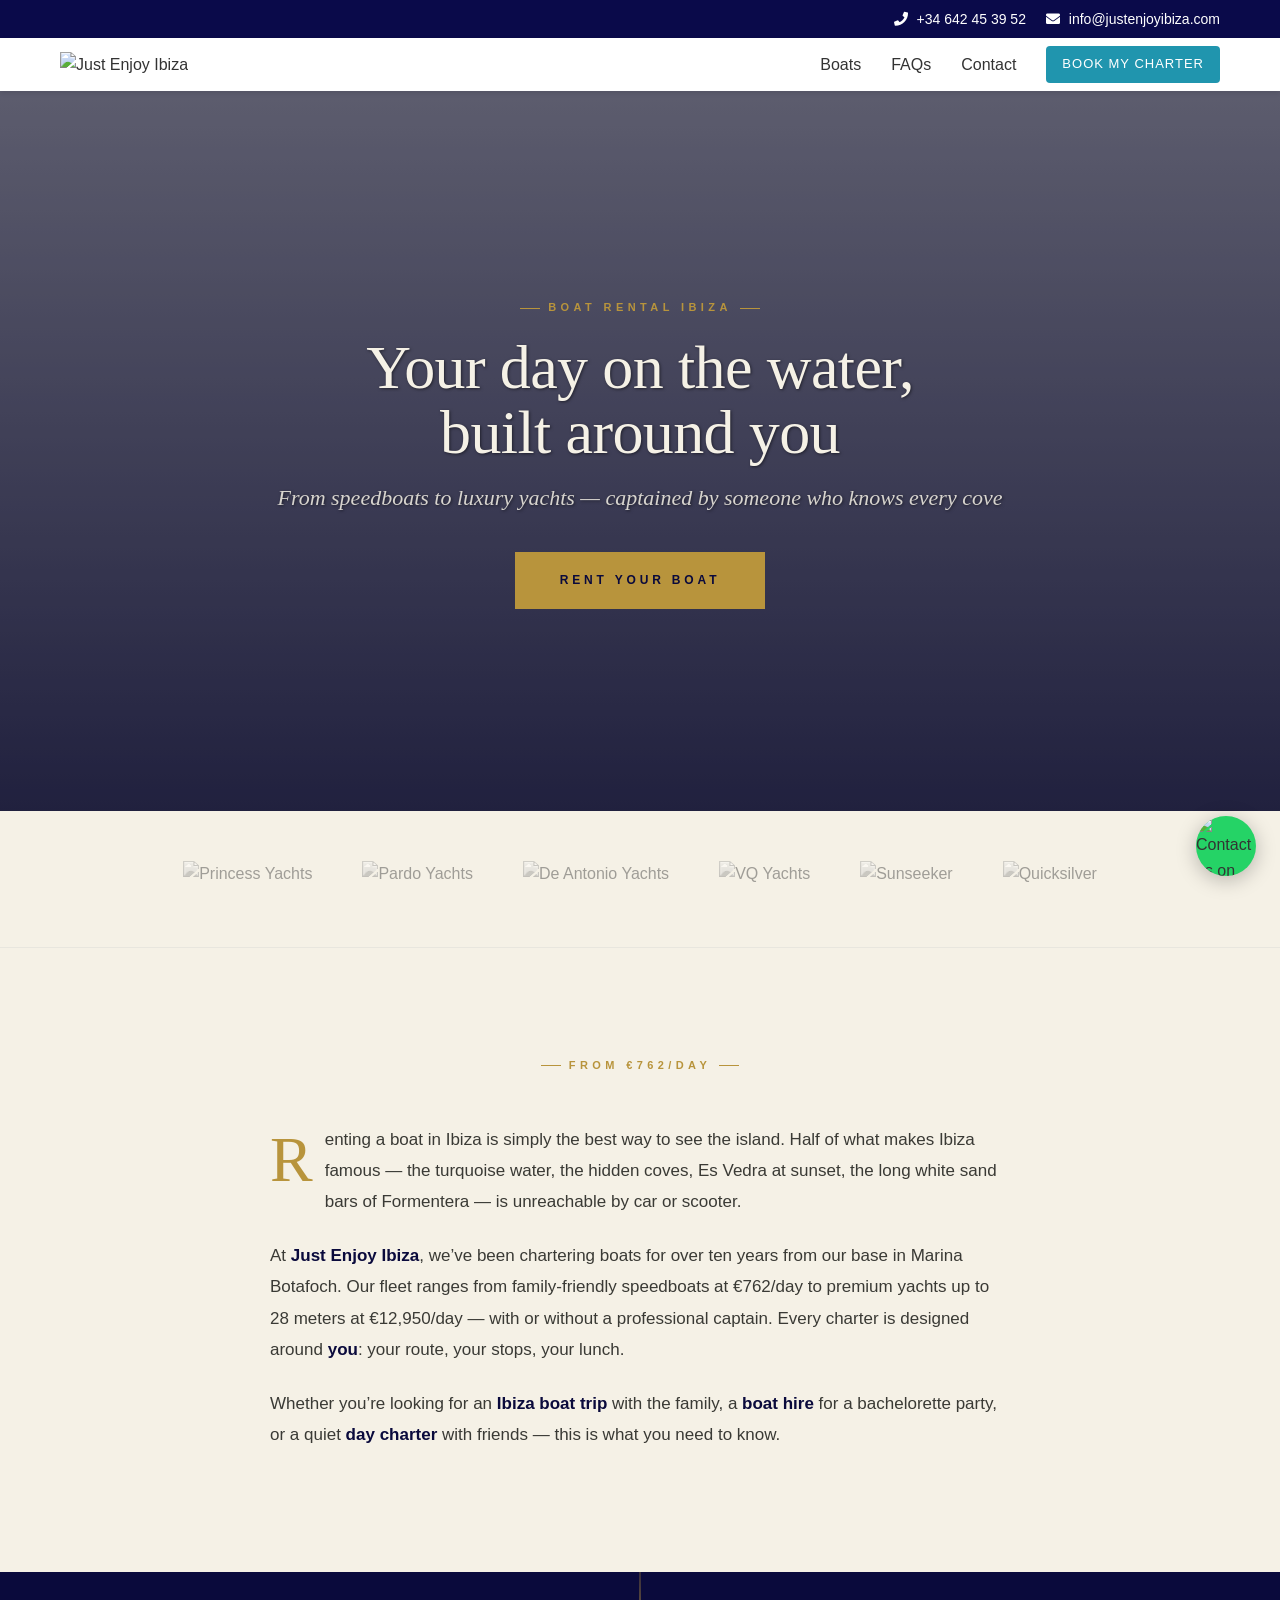
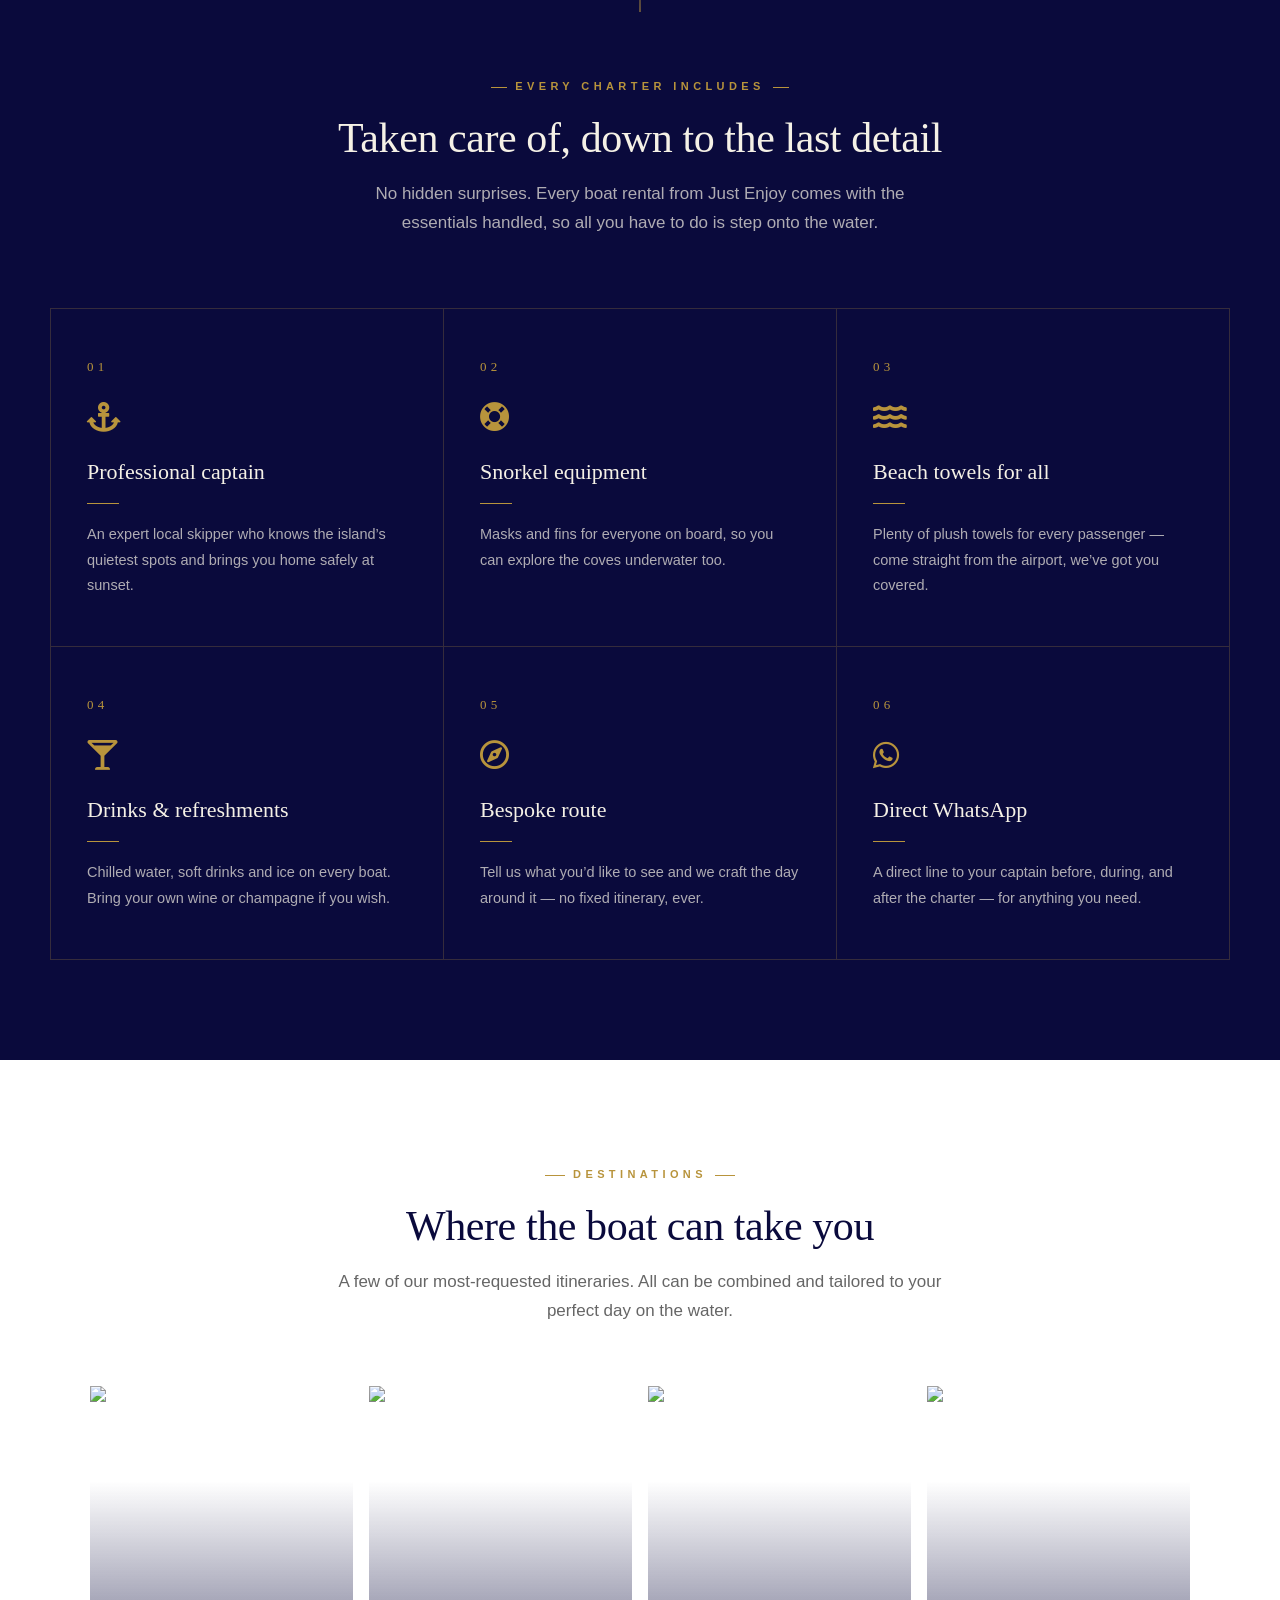
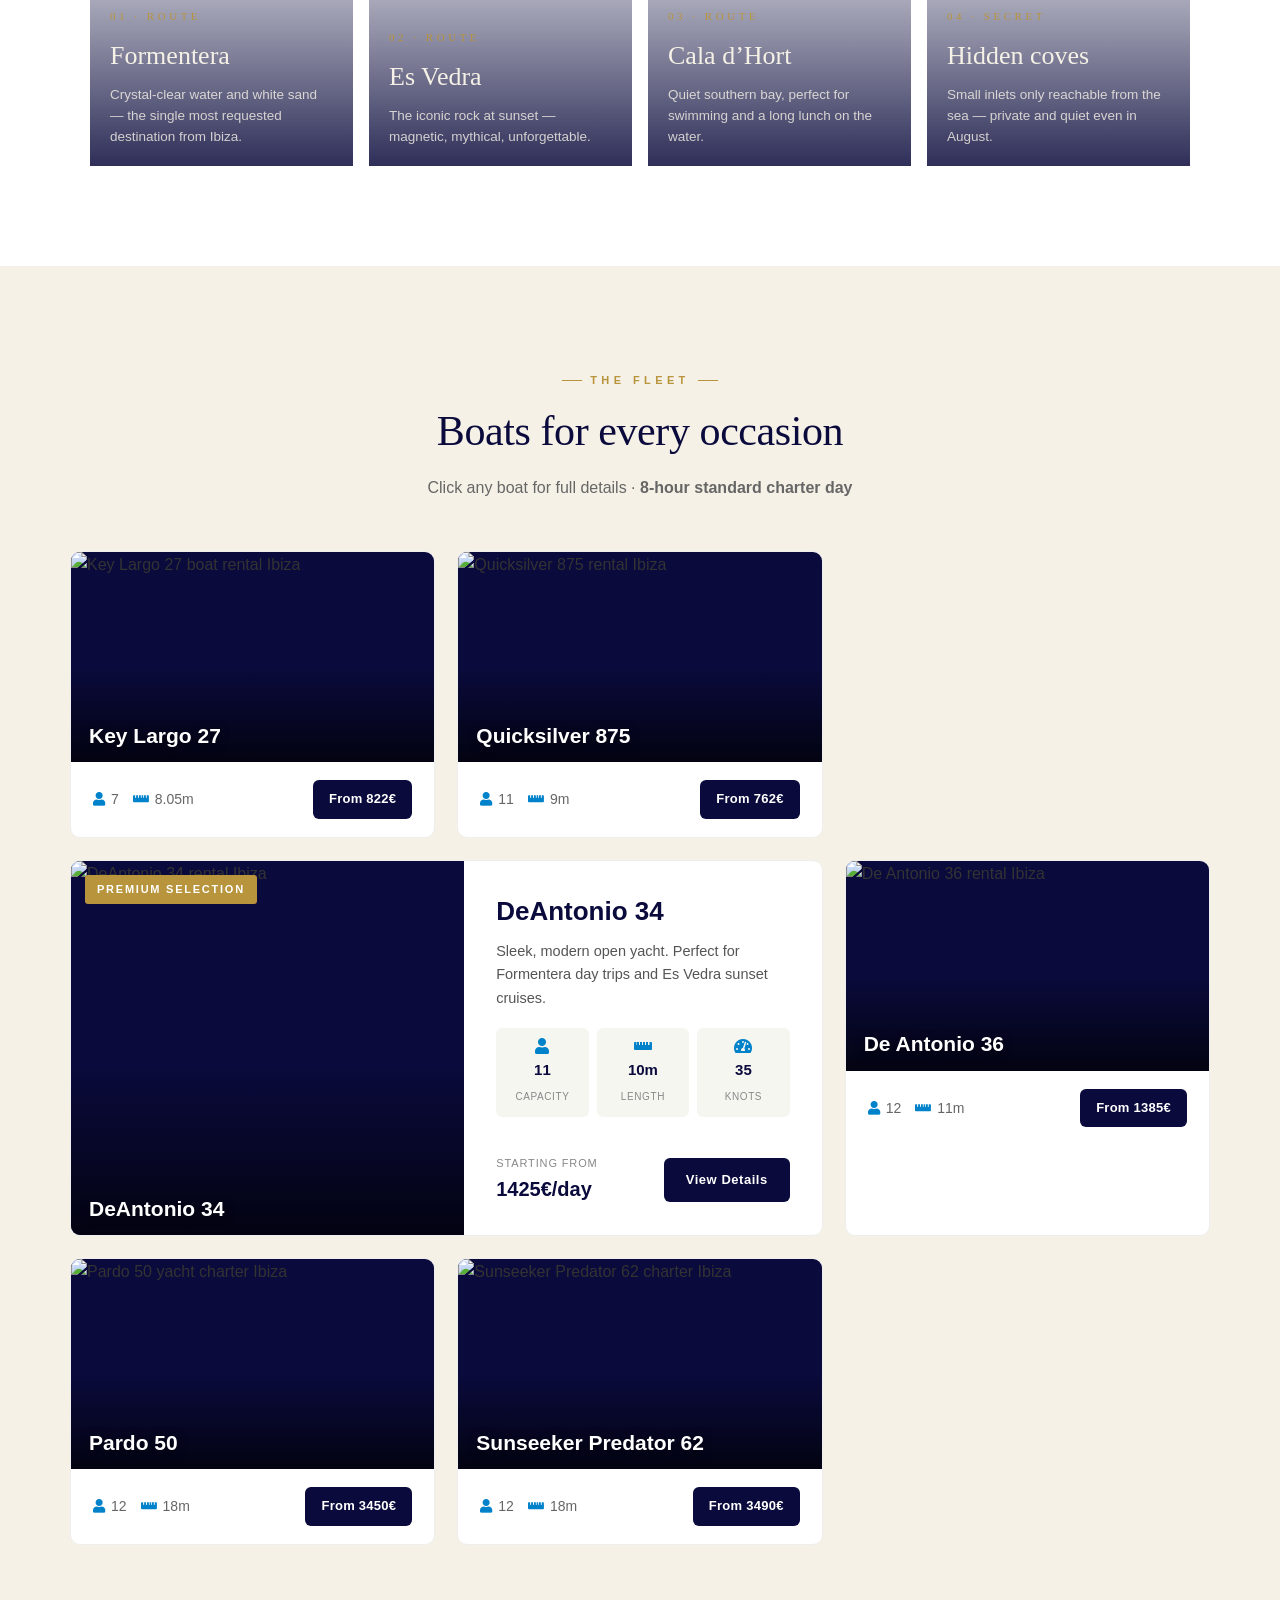
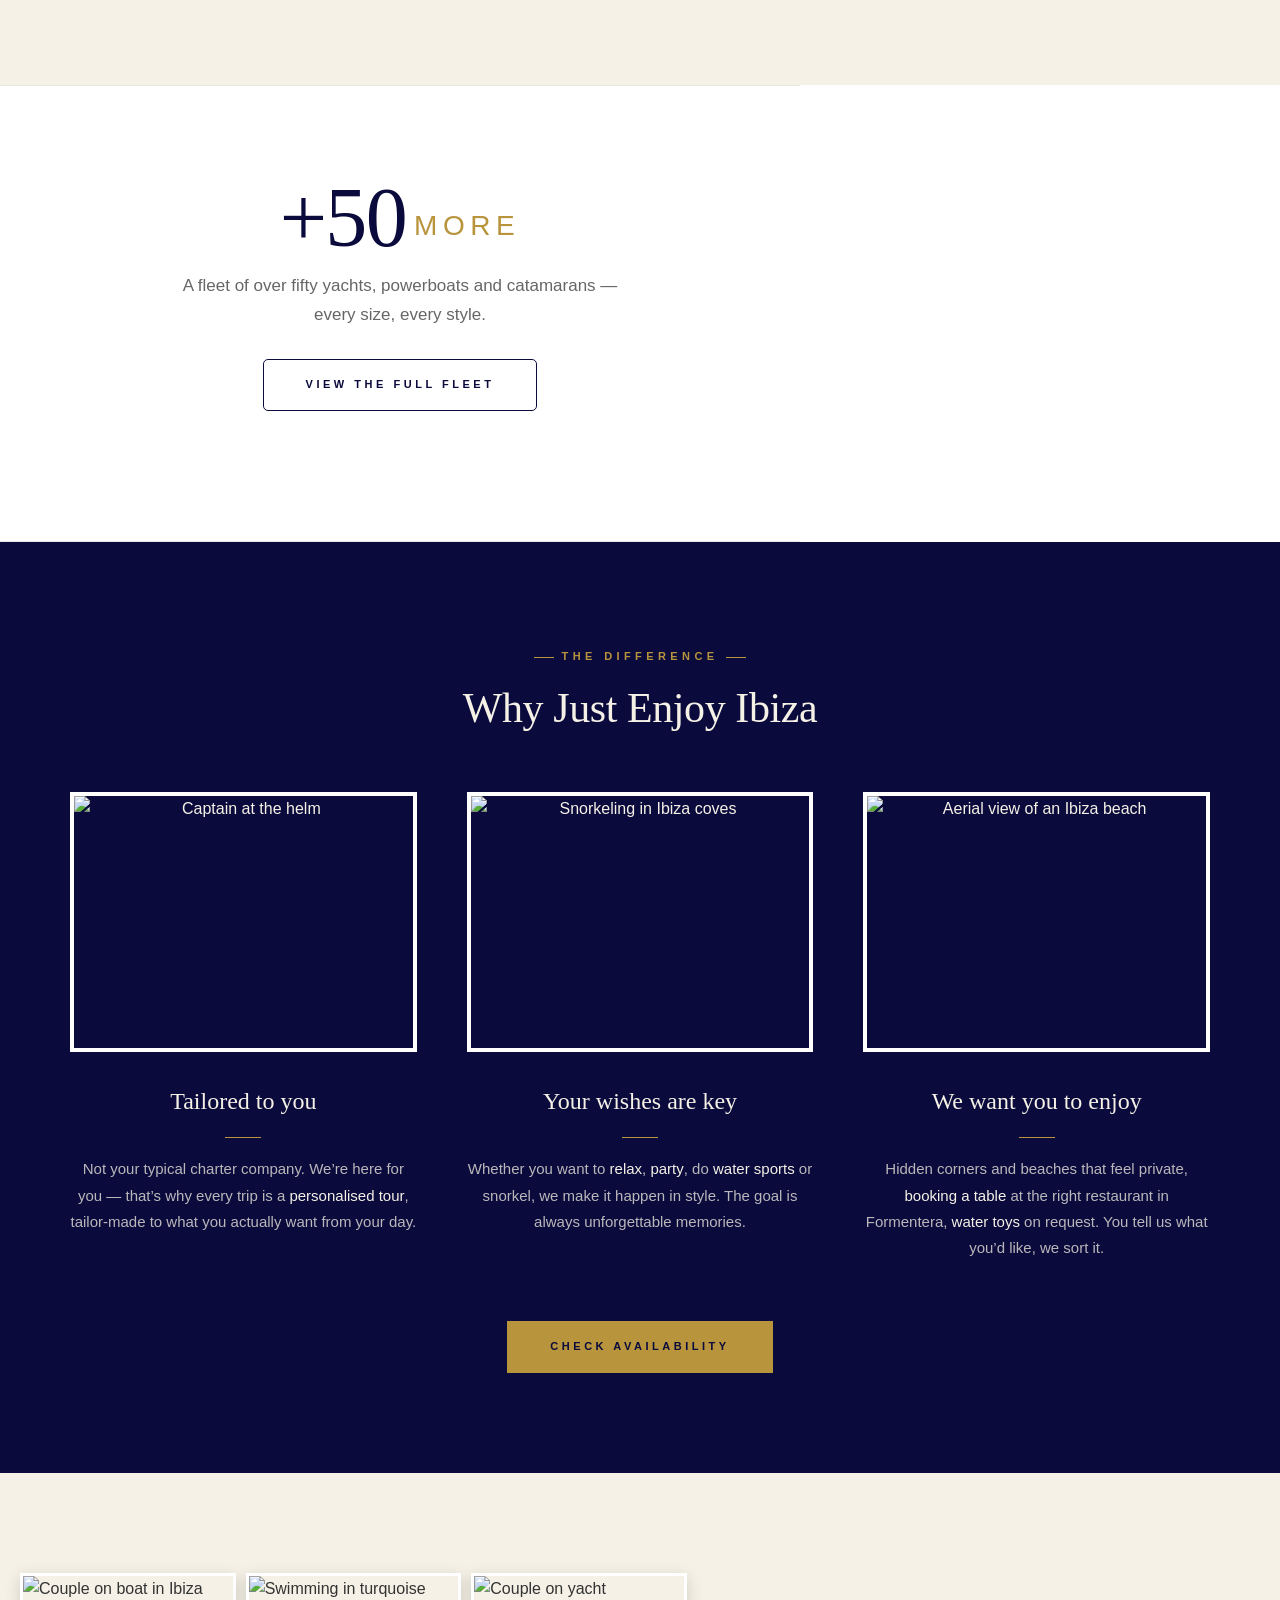
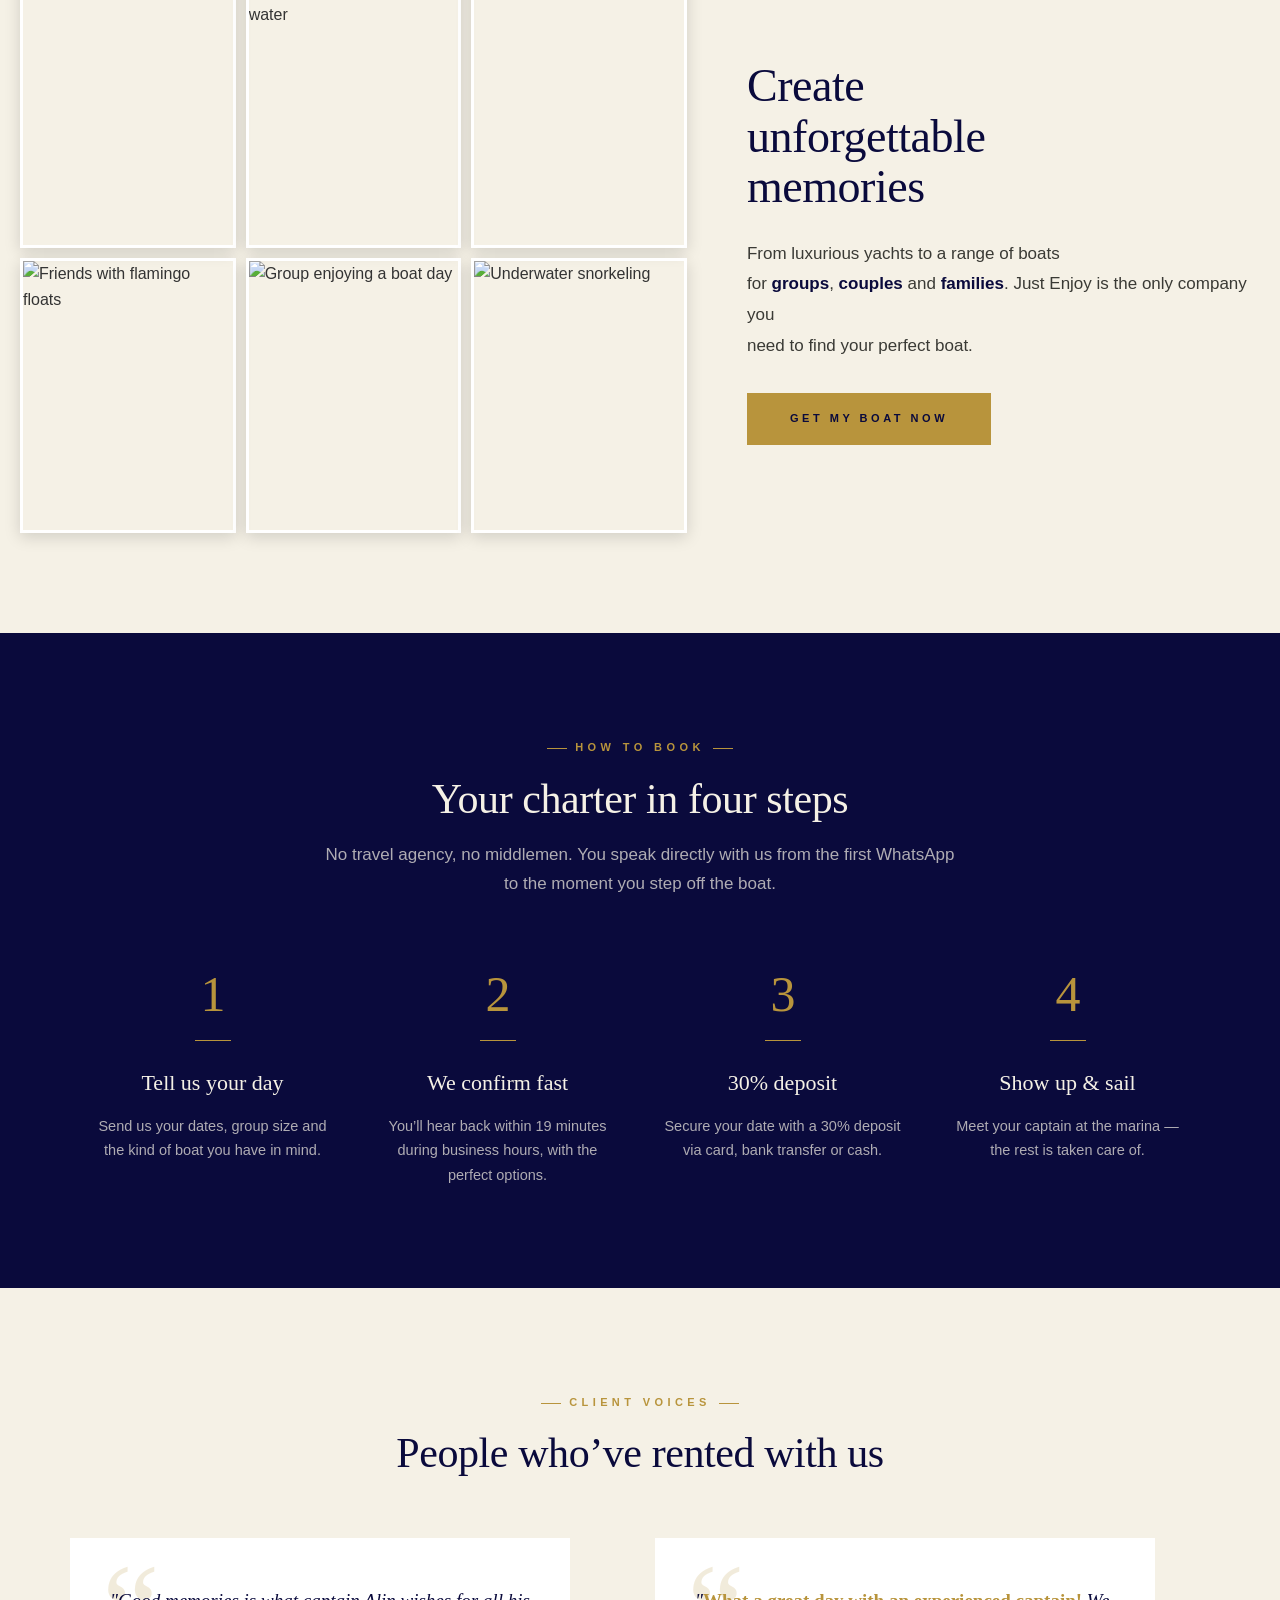
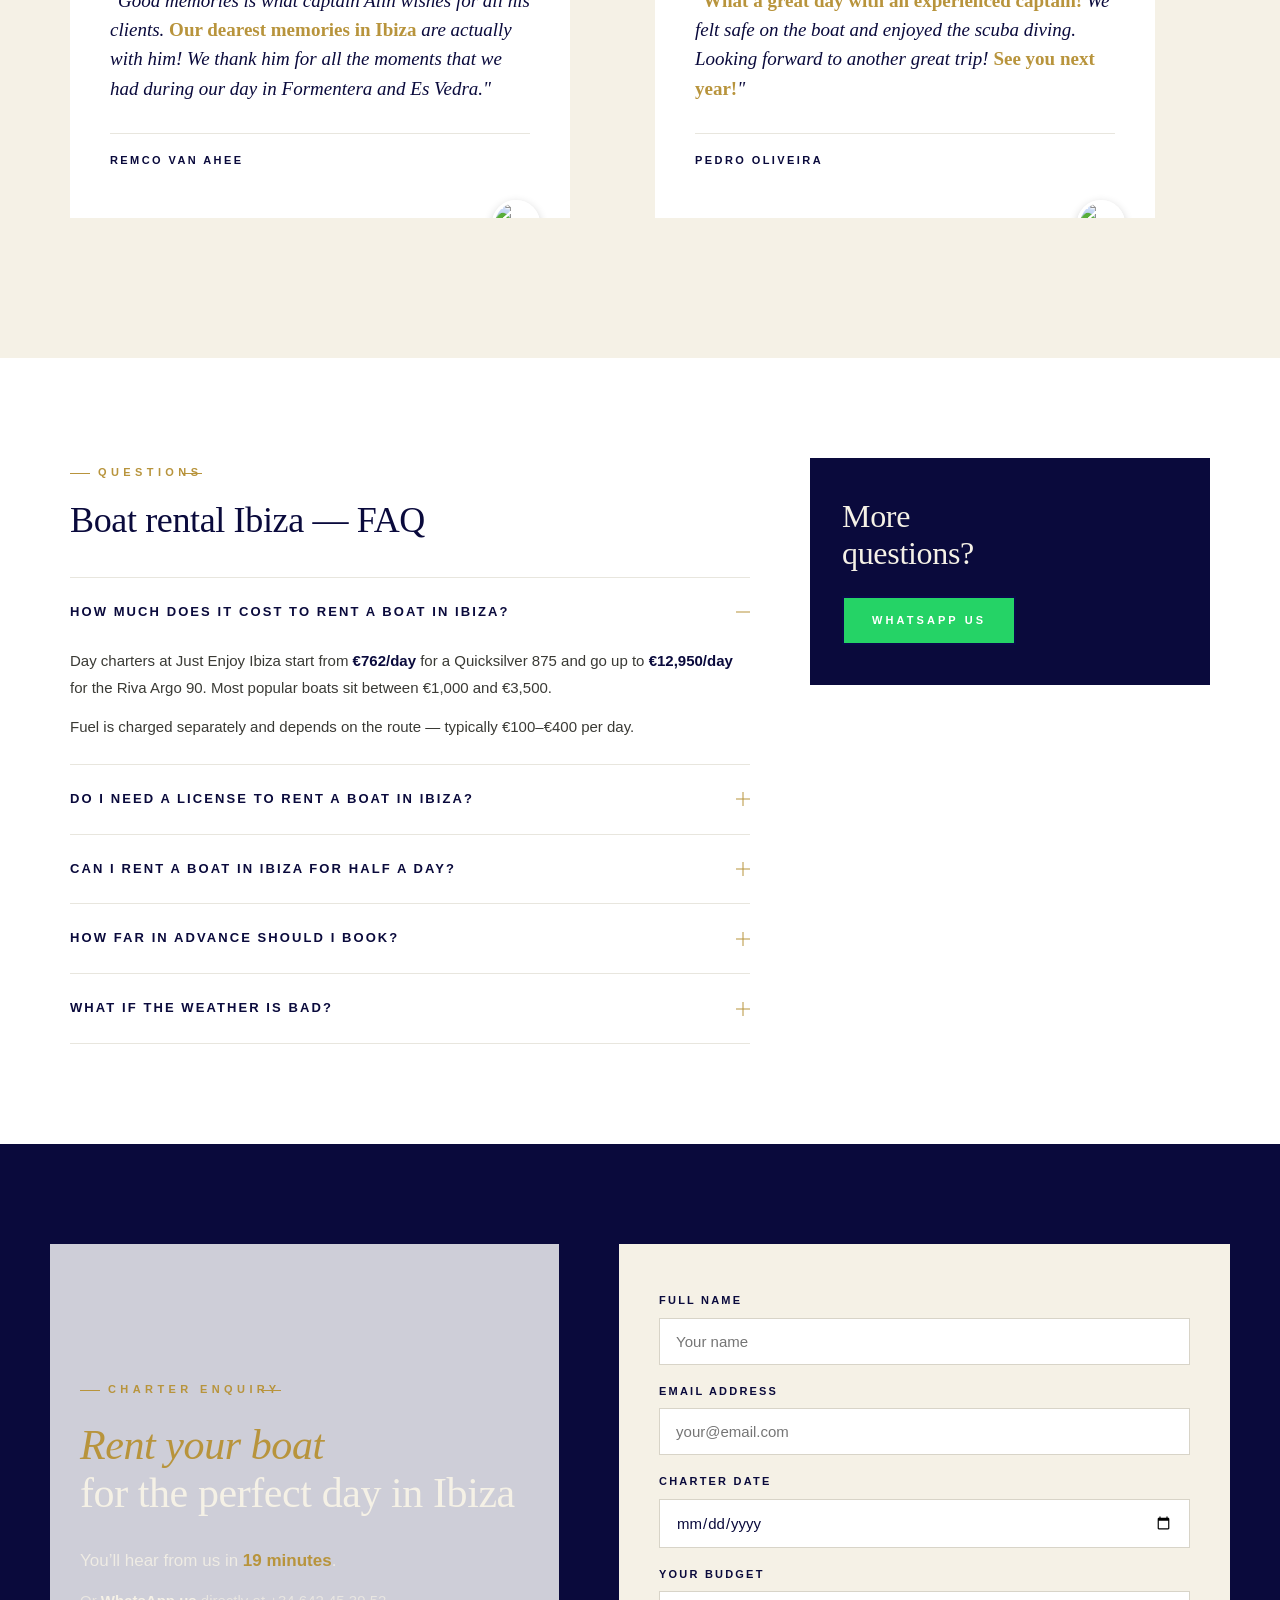
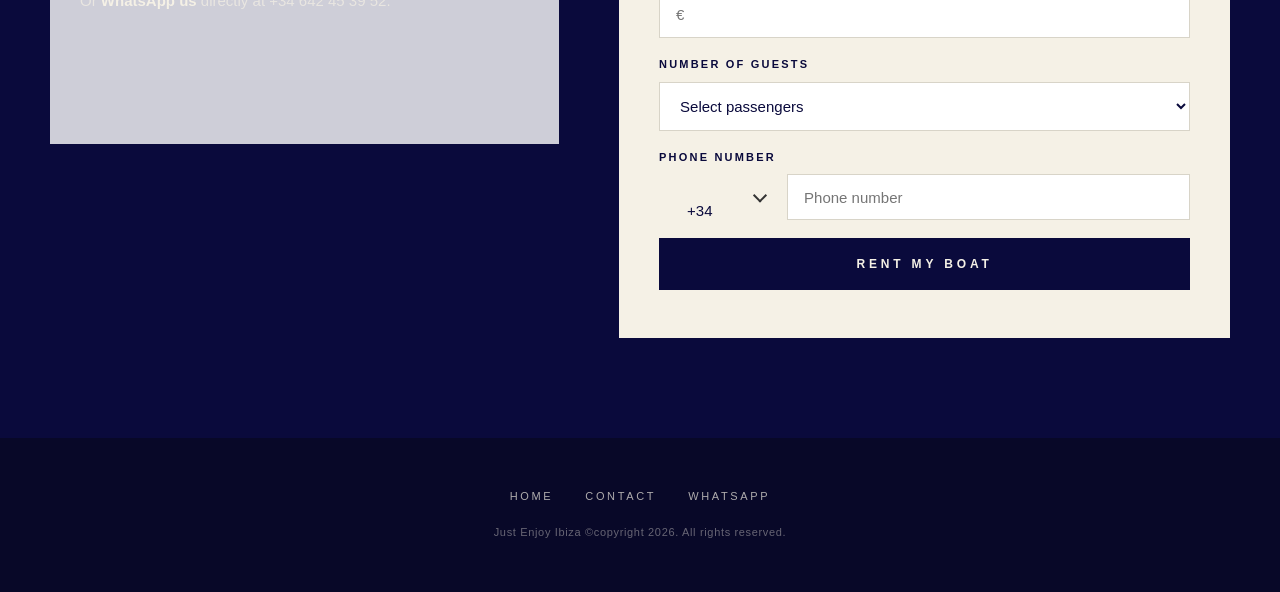
==== commit 22a0bcb0: "Revamp Ibiza boat rental page design and content Updated the design and content of the Ibiza boat re" ====
--- a/boat-rental-ibiza/index.html
+++ b/boat-rental-ibiza/index.html
@@ -66,12 +66,219 @@
   </script>
 
   <style>
-  /* Page-specific styles: extend the existing site CSS with a few helpers used only by this page. */
-  .page-intro{background:#fff;padding:80px 20px}
-  .page-intro-inner{max-width:780px;margin:0 auto;font-size:18px;line-height:1.85;color:#333}
+  /* ============================================================
+     PREMIUM PAGE DESIGN — navy + gold + serif
+     Override the homepage's stylesheet for sections on THIS page only.
+     ============================================================ */
+
+  /* Reusable eyebrow with gold side-rules */
+  .pe{display:inline-block;font-family:'Inter',sans-serif;font-size:11px;letter-spacing:0.4em;color:#B8943C;font-weight:600;margin-bottom:18px;text-transform:uppercase;position:relative;padding:0 28px}
+  .pe::before,.pe::after{content:"";position:absolute;top:50%;width:20px;height:1px;background:#B8943C}
+  .pe::before{left:0}
+  .pe::after{right:0}
+
+  /* HERO — premium */
+  .hero{position:relative;min-height:620px !important;background:linear-gradient(180deg,rgba(10,10,60,0.5) 0%,rgba(10,10,60,0.85) 100%),url('/assets/img/boats/DeAntonioYachts_D50_21-scaled.jpg') center/cover !important;color:#F5F1E6 !important;display:flex !important;align-items:center;justify-content:center;padding:90px 24px !important;text-align:center}
+  .hero-content{max-width:880px;position:relative;z-index:2}
+  .hero h1{font-family:'Playfair Display',Georgia,serif !important;font-size:62px !important;line-height:1.05 !important;margin:0 0 18px !important;color:#F5F1E6 !important;font-weight:500 !important;letter-spacing:-0.01em}
+  .hero h2{font-family:'Playfair Display',Georgia,serif !important;font-size:22px !important;color:rgba(245,241,230,0.85) !important;font-weight:400 !important;margin:0 0 38px !important;font-style:italic;line-height:1.4 !important;text-transform:none}
+  .hero .btn-book{display:inline-block !important;padding:18px 44px !important;background:#B8943C !important;color:#0a0a3c !important;font-size:12px !important;letter-spacing:0.32em !important;font-weight:700 !important;border-radius:0 !important;border:1px solid #B8943C !important;text-decoration:none;transition:all .3s ease}
+  .hero .btn-book:hover{background:transparent !important;color:#B8943C !important}
+  @media (max-width:720px){
+    .hero{min-height:480px !important;padding:60px 20px !important}
+    .hero h1{font-size:38px !important}
+    .hero h2{font-size:17px !important;margin-bottom:30px !important}
+    .hero .btn-book{padding:15px 32px !important;font-size:11px !important}
+  }
+
+  /* Brand logos — refined */
+  .brand-logos{background:#F5F1E6 !important;padding:50px 20px !important;border-bottom:1px solid #e8e6de}
+  .brand-logos .logo-grid{display:flex !important;justify-content:center;align-items:center;flex-wrap:wrap;gap:50px;max-width:1180px;margin:0 auto;opacity:0.55}
+  .brand-logos .logo-grid img{max-height:36px;width:auto;filter:grayscale(100%)}
+
+  /* PAGE INTRO — premium with drop cap */
+  .page-intro{background:#F5F1E6 !important;padding:100px 20px !important}
+  .page-intro-inner{max-width:740px !important;margin:0 auto !important;text-align:center;color:#3a3a35 !important;font-size:17px !important;line-height:1.85 !important}
+  .page-intro-inner p{margin-bottom:22px;text-align:left}
+  .page-intro-inner p:first-of-type::first-letter{font-family:'Playfair Display',serif;font-size:64px;font-weight:500;float:left;line-height:0.95;margin:6px 12px 0 0;color:#B8943C}
+  .page-intro-inner strong{color:#0a0a3c}
+  .page-eyebrow{display:inline-block !important;font-family:'Inter',sans-serif;font-size:11px !important;letter-spacing:0.4em !important;color:#B8943C !important;font-weight:600 !important;margin-bottom:24px;text-transform:uppercase;position:relative;padding:0 28px}
+  .page-eyebrow::before,.page-eyebrow::after{content:"";position:absolute;top:50%;width:20px;height:1px;background:#B8943C}
+  .page-eyebrow::before{left:0}
+  .page-eyebrow::after{right:0}
+
+  /* ROUTES — premium image cards */
+  .routes-section{background:#fff !important;padding:100px 20px !important}
+  .routes-inner{max-width:1180px;margin:0 auto}
+  .routes-header{text-align:center;max-width:680px;margin:0 auto 60px}
+  .routes-inner h2{font-family:'Playfair Display',Georgia,serif !important;font-size:42px !important;line-height:1.15 !important;color:#0a0a3c !important;font-weight:500 !important;margin:0 0 18px !important;text-align:center;letter-spacing:-0.01em}
+  .routes-sub{text-align:center !important;color:#666 !important;font-size:17px !important;line-height:1.7 !important;margin:0 auto !important}
+  .routes-grid{display:grid !important;grid-template-columns:repeat(4,1fr) !important;gap:16px !important;margin-top:60px}
+  .route-card{position:relative;height:380px !important;overflow:hidden;cursor:pointer;color:#fff;border-radius:0 !important}
+  .route-card img{position:absolute;inset:0;width:100%;height:100%;object-fit:cover;transition:transform .8s ease}
+  .route-card:hover img{transform:scale(1.06)}
+  .route-card::before{content:"" !important;position:absolute;inset:0;background:linear-gradient(180deg,transparent 25%,rgba(10,10,60,0.85) 100%) !important;z-index:1}
+  .route-card::after{content:"";position:absolute;inset:14px;border:1px solid rgba(184,148,60,0);transition:border-color .4s;z-index:2;pointer-events:none}
+  .route-card:hover::after{border-color:rgba(184,148,60,0.6)}
+  .route-card-content{position:absolute;bottom:24px;left:24px;right:24px;z-index:2}
+  .route-card-num{font-family:'Playfair Display',serif;font-size:11px;letter-spacing:0.32em;color:#B8943C;font-weight:500;margin-bottom:10px;display:block;text-transform:uppercase}
+  .route-card h3{font-family:'Playfair Display',serif !important;font-size:26px !important;color:#F5F1E6 !important;font-weight:500 !important;margin:0 0 8px !important;letter-spacing:0 !important}
+  .route-card p{font-size:13.5px !important;color:rgba(245,241,230,0.88) !important;line-height:1.55 !important;margin:0 !important}
+  @media (max-width:1000px){.routes-grid{grid-template-columns:repeat(2,1fr) !important}}
+  @media (max-width:600px){.routes-grid{grid-template-columns:1fr !important;gap:14px !important}.route-card{height:280px !important}}
+
+  /* BOATS PREVIEW — section header premium */
+  .rental-section{padding:100px 20px !important;background:#F5F1E6 !important}
+  .rental-section .container{max-width:1180px;margin:0 auto}
+  .rental-section .section-title{font-family:'Playfair Display',Georgia,serif !important;font-size:42px !important;line-height:1.15 !important;color:#0a0a3c !important;font-weight:500 !important;letter-spacing:-0.01em;margin:0 0 18px !important}
+
+  /* MORE BOATS premium */
+  .more-boats-section{text-align:center;background:#fff !important;padding:90px 20px !important;border-top:1px solid #e8e6de !important;border-bottom:1px solid #e8e6de !important;margin:0 !important}
+  .more-boats-count{font-family:'Playfair Display',serif !important;font-size:84px !important;color:#0a0a3c !important;font-weight:500 !important;letter-spacing:-0.02em !important;margin:0 0 12px !important;line-height:1}
+  .more-boats-count span{color:#B8943C !important;font-size:28px !important;margin-left:8px;letter-spacing:0.2em !important;text-transform:uppercase;font-weight:500 !important;vertical-align:middle;font-family:'Inter',sans-serif !important}
+  .more-boats-description{color:#666 !important;font-size:17px !important;margin:0 auto 30px !important;max-width:480px;line-height:1.7}
+  .more-boats-button{display:inline-block !important;padding:16px 42px !important;border:1px solid #0a0a3c !important;color:#0a0a3c !important;background:transparent !important;font-size:11px !important;letter-spacing:0.32em !important;font-weight:700 !important;text-decoration:none;transition:all .3s ease;text-transform:uppercase}
+  .more-boats-button:hover{background:#0a0a3c !important;color:#F5F1E6 !important}
+  .more-boats-section .section-divider{display:none !important}
+
+  /* WHY premium */
+  .why-section{background:#0a0a3c !important;color:#F5F1E6 !important;padding:100px 20px !important}
+  .why-section .container{max-width:1180px;margin:0 auto}
+  .why-section .section-divider{display:none !important}
+  .why-section .section-title{font-family:'Playfair Display',Georgia,serif !important;font-size:42px !important;line-height:1.15 !important;color:#F5F1E6 !important;font-weight:500 !important;text-align:center !important;margin:0 0 60px !important;letter-spacing:-0.01em}
+  .why-section .features-container{display:grid !important;grid-template-columns:repeat(3,1fr) !important;gap:50px !important;max-width:1180px;margin:0 auto !important}
+  .why-section .feature{text-align:center}
+  .why-section .feature-image{height:260px !important;overflow:hidden;margin-bottom:30px !important;border-radius:0 !important;position:relative;width:100% !important}
+  .why-section .feature-image img{width:100% !important;height:100% !important;object-fit:cover !important;transition:transform .8s ease;display:block;border-radius:0 !important}
+  .why-section .feature:hover .feature-image img{transform:scale(1.05)}
+  .why-section .feature-image::after{content:"";position:absolute;inset:10px;border:1px solid rgba(184,148,60,0);transition:border-color .4s;pointer-events:none}
+  .why-section .feature:hover .feature-image::after{border-color:rgba(184,148,60,0.5)}
+  .why-section .feature-title{font-family:'Playfair Display',serif !important;font-size:24px !important;color:#F5F1E6 !important;font-weight:500 !important;margin:0 0 18px !important;letter-spacing:0 !important;position:relative;padding-bottom:18px}
+  .why-section .feature-title::after{content:"";position:absolute;bottom:0;left:50%;transform:translateX(-50%);width:36px;height:1px;background:#B8943C}
+  .why-section .feature-text{color:rgba(245,241,230,0.75) !important;font-size:15px !important;line-height:1.75 !important;margin:0 !important}
+  .why-section .feature-text strong{color:#F5F1E6 !important;font-weight:500 !important}
+  .why-section .cta-container{text-align:center;margin-top:60px}
+  .why-section .cta-button{display:inline-block !important;padding:16px 42px !important;background:#B8943C !important;color:#0a0a3c !important;font-size:11px !important;letter-spacing:0.32em !important;font-weight:700 !important;text-decoration:none;border:1px solid #B8943C !important;transition:all .3s;text-transform:uppercase;border-radius:0}
+  .why-section .cta-button:hover{background:transparent !important;color:#B8943C !important}
+  .why-section .special-title{position:relative}
+  @media (max-width:900px){.why-section .features-container{grid-template-columns:1fr !important;gap:50px !important}}
+
+  /* MEMORIES premium */
+  .memories-section{background:#F5F1E6 !important;padding:100px 20px !important;overflow:hidden;position:relative;display:grid !important;grid-template-columns:1.3fr 1fr;gap:60px;align-items:center;max-width:1280px;margin:0 auto}
+  .memories-section .photo-collage{display:grid !important;grid-template-columns:repeat(3,1fr) !important;gap:10px !important;height:560px !important;width:100% !important;position:relative !important;inset:auto !important;float:none !important}
+  .memories-section .photo-collage .photo{width:100% !important;height:100% !important;position:relative !important;overflow:hidden;inset:auto !important;float:none !important;border-radius:0 !important}
+  .memories-section .photo-collage .photo img{width:100% !important;height:100% !important;object-fit:cover !important;display:block !important;transition:transform .5s}
+  .memories-section .photo-collage .photo:hover img{transform:scale(1.04)}
+  .memories-section .memories-content{position:relative !important;max-width:none !important;padding:0 !important;width:auto !important}
+  .memories-section .memories-content h2{font-family:'Playfair Display',Georgia,serif !important;font-size:46px !important;line-height:1.1 !important;color:#0a0a3c !important;font-weight:500 !important;margin:0 0 26px !important;letter-spacing:-0.01em !important;text-align:left !important}
+  .memories-section .memories-content h2 br{display:inline}
+  .memories-section .memories-content p{color:#3a3a35 !important;font-size:17px !important;line-height:1.8 !important;margin:0 0 32px !important;text-align:left !important}
+  .memories-section .memories-content p strong{color:#0a0a3c !important;font-weight:600 !important}
+  .memories-section .memories-content .cta-button{display:inline-block !important;padding:16px 42px !important;background:#B8943C !important;color:#0a0a3c !important;font-size:11px !important;letter-spacing:0.32em !important;font-weight:700 !important;text-decoration:none;border:1px solid #B8943C !important;transition:all .3s;text-transform:uppercase;border-radius:0}
+  .memories-section .memories-content .cta-button:hover{background:transparent !important;color:#B8943C !important}
+  .memories-section .whatsapp-button{position:fixed !important;bottom:24px;right:24px;width:60px;height:60px;border-radius:50%;overflow:hidden;z-index:200;box-shadow:0 4px 20px rgba(0,0,0,0.25)}
+  .memories-section .whatsapp-button img{width:100%;height:100%;display:block}
+  @media (max-width:900px){
+    .memories-section{grid-template-columns:1fr !important;gap:40px}
+    .memories-section .photo-collage{height:380px !important}
+  }
+
+  /* STEPS premium */
+  .steps-section{background:#0a0a3c !important;color:#F5F1E6 !important;padding:100px 20px !important}
+  .steps-inner{max-width:1180px;margin:0 auto}
+  .steps-inner h2{font-family:'Playfair Display',Georgia,serif !important;font-size:42px !important;line-height:1.15 !important;color:#F5F1E6 !important;font-weight:500 !important;margin:0 0 18px !important;text-align:center;letter-spacing:-0.01em}
+  .steps-sub{text-align:center;color:rgba(245,241,230,0.7) !important;font-size:17px !important;line-height:1.7 !important;max-width:640px;margin:0 auto !important}
+  .steps-grid{display:grid !important;grid-template-columns:repeat(4,1fr) !important;gap:40px !important;margin-top:70px}
+  .step-item{text-align:center}
+  .step-num{display:inline-block !important;width:auto !important;height:auto !important;background:transparent !important;border:none !important;font-family:'Playfair Display',Georgia,serif !important;font-size:50px !important;font-weight:500 !important;color:#B8943C !important;margin:0 !important;letter-spacing:-0.02em !important;line-height:1;position:relative;padding-bottom:22px}
+  .step-num::after{content:"";position:absolute;bottom:0;left:50%;transform:translateX(-50%);width:36px;height:1px;background:#B8943C}
+  .step-item h3{font-family:'Playfair Display',serif !important;font-size:22px !important;color:#F5F1E6 !important;font-weight:500 !important;margin:24px 0 14px !important;letter-spacing:0 !important}
+  .step-item p{color:rgba(245,241,230,0.7) !important;font-size:14.5px !important;line-height:1.7 !important;margin:0 !important}
+  @media (max-width:900px){.steps-grid{grid-template-columns:repeat(2,1fr) !important;gap:50px 30px}}
+  @media (max-width:520px){.steps-grid{grid-template-columns:1fr !important;gap:50px}}
+
+  /* TESTIMONIALS premium */
+  .testimonials-section{background:#F5F1E6 !important;padding:100px 20px !important}
+  .testimonials-section .container{max-width:1180px;margin:0 auto}
+  .testimonials-section .section-title{font-family:'Playfair Display',serif !important;font-size:42px !important;line-height:1.15 !important;color:#0a0a3c !important;font-weight:500 !important;margin:0 0 60px !important;text-align:center;letter-spacing:-0.01em}
+  .testimonials-container{display:grid !important;grid-template-columns:repeat(2,1fr) !important;gap:30px !important}
+  .testimonial-card{background:#fff !important;padding:48px 40px !important;border:none !important;border-radius:0 !important;box-shadow:none !important;position:relative;overflow:hidden}
+  .testimonial-card::before{content:"\201C";position:absolute;top:6px;left:32px;font-family:'Playfair Display',serif;font-size:130px;color:#B8943C;line-height:1;opacity:0.18;font-weight:500;pointer-events:none}
+  .testimonial-content{position:relative;z-index:1}
+  .testimonial-content p{font-family:'Playfair Display',serif !important;font-style:italic !important;font-size:19px !important;line-height:1.55 !important;color:#0a0a3c !important;margin:0 0 26px !important;font-weight:500 !important;text-align:left !important}
+  .testimonial-content p strong{color:#B8943C !important;font-style:normal !important;font-weight:600 !important}
+  .testimonial-author{display:flex !important;align-items:center !important;gap:14px !important;padding-top:18px !important;border-top:1px solid #e8e6de !important;flex-direction:row !important}
+  .testimonial-author .author-info{order:2}
+  .testimonial-author .author-image{order:1;width:48px !important;height:48px !important;border-radius:50% !important;overflow:hidden;flex-shrink:0}
+  .testimonial-author .author-image img{width:100% !important;height:100% !important;object-fit:cover !important;display:block}
+  .testimonial-author .author-name{font-family:'Inter',sans-serif !important;font-size:11px !important;letter-spacing:0.22em !important;font-weight:600 !important;color:#0a0a3c !important;text-transform:uppercase}
+  @media (max-width:800px){.testimonials-container{grid-template-columns:1fr !important}}
+
+  /* FAQS premium */
+  .faqs-section{background:#fff !important;padding:100px 20px !important}
+  .faqs-section .container{max-width:1180px;margin:0 auto}
+  .faqs-container{display:grid !important;grid-template-columns:1.7fr 1fr !important;gap:60px !important;align-items:start !important}
+  .faqs-column .section-title{font-family:'Playfair Display',serif !important;font-size:36px !important;line-height:1.15 !important;color:#0a0a3c !important;font-weight:500 !important;margin:0 0 36px !important;letter-spacing:-0.01em;text-align:left !important}
+  .faq-list{}
+  .faq-item{border-bottom:1px solid #e8e6de !important;padding:0 !important;background:transparent !important}
+  .faq-item:first-child{border-top:1px solid #e8e6de}
+  .faq-question{padding:24px 0 !important;font-family:'Inter',sans-serif !important;font-size:13px !important;letter-spacing:0.16em !important;color:#0a0a3c !important;cursor:pointer !important;display:flex !important;justify-content:space-between !important;align-items:center !important;text-transform:uppercase !important;font-weight:600 !important;gap:24px !important;background:transparent !important;border:none !important}
+  .faq-question::before{content:none !important}
+  .faq-question .question-dot{display:none !important}
+  .faq-question .toggle-icon{position:relative !important;width:14px !important;height:14px !important;flex-shrink:0 !important;background:transparent !important;border:none !important;transform:none !important}
+  .faq-question .toggle-icon::before,.faq-question .toggle-icon::after{content:"" !important;position:absolute;background:#B8943C !important;transition:transform .3s !important}
+  .faq-question .toggle-icon::before{top:50% !important;left:0 !important;width:14px !important;height:1px !important;transform:translateY(-50%)}
+  .faq-question .toggle-icon::after{left:50% !important;top:0 !important;width:1px !important;height:14px !important;transform:translateX(-50%)}
+  .faq-item.active .faq-question .toggle-icon::after{transform:translateX(-50%) rotate(90deg)}
+  .faq-answer{max-height:0 !important;overflow:hidden !important;transition:max-height .4s ease,padding .3s ease !important;padding:0 !important}
+  .faq-item.active .faq-answer{max-height:800px !important;padding:0 0 24px !important}
+  .faq-answer p{font-family:'Inter',sans-serif !important;font-size:15px !important;line-height:1.8 !important;color:#3a3a35 !important;margin:0 0 12px !important}
+  .faq-answer p:last-child{margin-bottom:0 !important}
+  .faq-answer strong{color:#0a0a3c !important;font-weight:600 !important}
+  .contact-column{position:sticky;top:80px;background:#0a0a3c;color:#F5F1E6;padding:40px 32px}
+  .contact-column .more-questions{font-family:'Playfair Display',serif !important;font-size:32px !important;line-height:1.15 !important;color:#F5F1E6 !important;font-weight:500 !important;margin:0 0 24px !important;letter-spacing:-0.01em;text-align:left !important}
+  .contact-column .whatsapp-btn{display:inline-block !important;padding:14px 28px !important;background:#25D366 !important;color:#fff !important;font-size:11px !important;letter-spacing:0.28em !important;font-weight:700 !important;text-decoration:none;text-transform:uppercase;border-radius:0;transition:background .2s}
+  .contact-column .whatsapp-btn:hover{background:#1faa54 !important}
+  @media (max-width:800px){.faqs-container{grid-template-columns:1fr !important;gap:40px !important}.contact-column{position:static}}
+
+  /* CONTACT FORM premium */
+  .contact-section{background:#0a0a3c !important;color:#F5F1E6 !important;padding:100px 20px !important}
+  .contact-container{max-width:1180px;margin:0 auto !important;display:grid !important;grid-template-columns:1fr 1.2fr !important;gap:60px !important;align-items:start !important;flex-direction:row !important}
+  .contact-left{padding:0 !important}
+  .contact-left .logo-small{margin-bottom:24px}
+  .contact-left .text-logo-small{font-family:'Playfair Display',serif !important;font-size:22px !important;color:#B8943C !important;letter-spacing:0.08em !important;font-weight:500 !important;text-transform:uppercase}
+  .contact-heading{font-family:'Playfair Display',serif !important;font-size:42px !important;line-height:1.15 !important;color:#F5F1E6 !important;font-weight:500 !important;margin:0 0 30px !important;letter-spacing:-0.01em}
+  .contact-heading .heading-accent{color:#B8943C !important;font-style:italic !important;font-weight:500 !important}
+  .response-time{color:rgba(245,241,230,0.85) !important;font-size:17px !important;line-height:1.6 !important;margin:0 0 14px !important}
+  .response-time strong{color:#B8943C !important;font-weight:600 !important}
+  .contact-or{color:rgba(245,241,230,0.7) !important;font-size:15px !important;line-height:1.6 !important;margin:0 !important}
+  .contact-or strong{color:#F5F1E6 !important;font-weight:600 !important}
+  .contact-right{background:#F5F1E6 !important;padding:48px 40px !important;color:#0a0a3c !important;border-radius:0 !important;box-shadow:none !important}
+  .contact-form .form-group{margin-bottom:18px !important}
+  .contact-form label{display:block !important;font-family:'Inter',sans-serif !important;font-size:11px !important;letter-spacing:0.2em !important;font-weight:600 !important;color:#0a0a3c !important;margin-bottom:8px !important;text-transform:uppercase}
+  .contact-form input,.contact-form select{width:100% !important;padding:14px 16px !important;border:1px solid #d8d4c8 !important;background:#fff !important;font-family:'Inter',sans-serif !important;font-size:15px !important;color:#0a0a3c !important;border-radius:0 !important;transition:border-color .2s}
+  .contact-form input:focus,.contact-form select:focus{outline:none !important;border-color:#B8943C !important}
+  .contact-form .phone-input-wrapper{display:flex !important;gap:8px}
+  .contact-form .country-selector{position:relative;flex-shrink:0;width:120px}
+  .contact-form .country-selector select{padding:14px 30px 14px 50px !important;cursor:pointer;color:transparent !important;width:100% !important}
+  .contact-form .country-selector #country-code-display{position:absolute;left:16px;top:14px;color:#0a0a3c !important;font-size:15px !important;pointer-events:none;background:transparent;border:none}
+  .contact-form .submit-button{width:100% !important;padding:18px !important;background:#0a0a3c !important;color:#F5F1E6 !important;border:1px solid #0a0a3c !important;font-family:'Inter',sans-serif !important;font-size:12px !important;letter-spacing:0.32em !important;font-weight:700 !important;text-transform:uppercase;cursor:pointer;margin-top:12px;transition:all .3s !important;border-radius:0 !important}
+  .contact-form .submit-button:hover{background:#B8943C !important;border-color:#B8943C !important;color:#0a0a3c !important}
+  @media (max-width:900px){.contact-container{grid-template-columns:1fr !important;gap:40px}.contact-right{padding:32px 24px !important}}
+
+  /* RESTAURANTS section if shown — hide on this page */
+  .restaurant-section{display:none !important}
+
+  /* FOOTER premium */
+  .footer{background:#080828 !important;color:rgba(245,241,230,0.6) !important;padding:50px 20px !important;text-align:center !important}
+  .footer .footer-links{margin-bottom:18px !important;display:flex !important;justify-content:center !important;gap:32px !important;flex-wrap:wrap}
+  .footer .footer-link{color:rgba(245,241,230,0.7) !important;font-size:11px !important;letter-spacing:0.24em !important;text-transform:uppercase;text-decoration:none;font-weight:500;transition:color .2s}
+  .footer .footer-link:hover{color:#B8943C !important}
+  .footer .copyright{font-size:11px !important;color:rgba(245,241,230,0.4) !important;letter-spacing:0.06em !important}
+
+  /* Use a generic "page-intro" content style */
   .page-intro-inner p{margin-bottom:22px}
   .page-intro-inner strong{color:#0a0a3c}
-  .page-eyebrow{display:block;font-size:12px;letter-spacing:0.32em;color:#0082ca;font-weight:600;margin-bottom:16px;text-transform:uppercase}
 
   /* Premium "what's included" section */
   .premium-included{background:#0a0a3c;color:#F5F1E6;padding:100px 20px;position:relative;overflow:hidden}
@@ -240,8 +447,9 @@
 
 <section class="hero">
   <div class="hero-content">
-    <h1>Boat Rental in Ibiza</h1>
-    <h2>Your day on the water, built around you</h2>
+    <span class="pe">BOAT RENTAL IBIZA</span>
+    <h1>Your day on the water,<br>built around you</h1>
+    <h2>From speedboats to luxury yachts &mdash; captained by someone who knows every cove</h2>
     <a href="#contact" class="btn-book">RENT YOUR BOAT</a>
   </div>
 </section>
@@ -261,10 +469,12 @@
 
 <section class="page-intro">
   <div class="page-intro-inner">
-    <span class="page-eyebrow">RENT A BOAT IN IBIZA &middot; FROM &euro;762/DAY</span>
+    <div style="text-align:center;margin-bottom:30px">
+      <span class="pe">FROM &euro;762/DAY</span>
+    </div>
     <p>Renting a boat in Ibiza is simply the best way to see the island. Half of what makes Ibiza famous &mdash; the turquoise water, the hidden coves, Es Vedra at sunset, the long white sand bars of Formentera &mdash; is unreachable by car or scooter.</p>
     <p>At <strong>Just Enjoy Ibiza</strong>, we&rsquo;ve been chartering boats for over ten years from our base in Marina Botafoch. Our fleet ranges from family-friendly speedboats at &euro;762/day to premium yachts up to 28 meters at &euro;12,950/day &mdash; with or without a professional captain. Every charter is designed around <strong>you</strong>: your route, your stops, your lunch.</p>
-    <p>Whether you&rsquo;re looking for an <strong>Ibiza boat trip</strong> with the family, a <strong>boat hire</strong> for a bachelorette party, or a quiet <strong>day charter</strong> with friends, this is what you need to know &mdash; and how to book in under a minute.</p>
+    <p>Whether you&rsquo;re looking for an <strong>Ibiza boat trip</strong> with the family, a <strong>boat hire</strong> for a bachelorette party, or a quiet <strong>day charter</strong> with friends &mdash; this is what you need to know.</p>
   </div>
 </section>
 
@@ -330,12 +540,16 @@
 
 <section class="routes-section">
   <div class="routes-inner">
-    <h2 class="section-title">Where you can go from Ibiza</h2>
-    <p class="routes-sub">A few of our most-requested destinations. All can be combined and customized to your perfect day on the water.</p>
+    <div class="routes-header">
+      <span class="pe">DESTINATIONS</span>
+      <h2 class="section-title">Where the boat can take you</h2>
+      <p class="routes-sub">A few of our most-requested itineraries. All can be combined and tailored to your perfect day on the water.</p>
+    </div>
     <div class="routes-grid">
       <div class="route-card">
         <img src="/assets/img/memories/image00043.jpeg" alt="Formentera by boat from Ibiza">
         <div class="route-card-content">
+          <span class="route-card-num">01 &middot; ROUTE</span>
           <h3>Formentera</h3>
           <p>Crystal-clear water and white sand &mdash; the single most requested destination from Ibiza.</p>
         </div>
@@ -343,6 +557,7 @@
       <div class="route-card">
         <img src="/assets/img/memories/image00054.jpeg" alt="Es Vedra sunset boat trip">
         <div class="route-card-content">
+          <span class="route-card-num">02 &middot; ROUTE</span>
           <h3>Es Vedra</h3>
           <p>The iconic rock at sunset &mdash; magnetic, mythical, unforgettable.</p>
         </div>
@@ -350,6 +565,7 @@
       <div class="route-card">
         <img src="/assets/img/memories/IMG_0635.jpeg" alt="Cala d'Hort Ibiza by boat">
         <div class="route-card-content">
+          <span class="route-card-num">03 &middot; ROUTE</span>
           <h3>Cala d&rsquo;Hort</h3>
           <p>Quiet southern bay, perfect for swimming and a long lunch on the water.</p>
         </div>
@@ -357,6 +573,7 @@
       <div class="route-card">
         <img src="/assets/img/memories/image00065.jpg" alt="Hidden coves of Ibiza">
         <div class="route-card-content">
+          <span class="route-card-num">04 &middot; SECRET</span>
           <h3>Hidden coves</h3>
           <p>Small inlets only reachable from the sea &mdash; private and quiet even in August.</p>
         </div>
@@ -367,9 +584,10 @@
 
 <section id="boats-preview" class="rental-section" style="padding:60px 20px;background:#fff">
   <div class="container">
-    <div style="text-align:center;margin-bottom:40px">
-      <h2 class="section-title" style="margin-bottom:8px">Boats for every occasion</h2>
-      <p style="color:#666;font-size:16px">Click any boat for full details &middot; <strong>8-hour standard charter</strong></p>
+    <div style="text-align:center;margin-bottom:50px;max-width:680px;margin-left:auto;margin-right:auto">
+      <span class="pe">THE FLEET</span>
+      <h2 class="section-title" style="margin-bottom:14px">Boats for every occasion</h2>
+      <p style="color:#666;font-size:16px;line-height:1.7">Click any boat for full details &middot; <strong>8-hour standard charter day</strong></p>
     </div>
 
     <div class="rental-boats-grid">
@@ -524,15 +742,16 @@
 
 <div class="more-boats-section">
   <h2 class="more-boats-count">+50<span>more</span></h2>
-  <p class="more-boats-description">Including yachts, powerboats and<br>catamarans.</p>
-  <a href="/#boats" class="more-boats-button">CHECK OUT ALL MODELS</a>
-  <div class="section-divider"></div>
+  <p class="more-boats-description">A fleet of over fifty yachts, powerboats and catamarans &mdash; every size, every style.</p>
+  <a href="/#boats" class="more-boats-button">VIEW THE FULL FLEET</a>
 </div>
 
 <section class="why-section">
   <div class="container">
-    <div class="section-divider"></div>
-    <h2 class="section-title special-title">Why Just Enjoy Ibiza?</h2>
+    <div style="text-align:center;max-width:680px;margin:0 auto">
+      <span class="pe">THE DIFFERENCE</span>
+      <h2 class="section-title special-title">Why Just Enjoy Ibiza</h2>
+    </div>
 
     <div class="features-container">
       <div class="feature">
@@ -564,6 +783,10 @@
           Hidden corners and beaches that feel private, <strong>booking a table</strong> at the right restaurant in Formentera, <strong>water toys</strong> on request. You tell us what you&rsquo;d like, we sort it.
         </p>
       </div>
+    </div>
+
+    <div class="cta-container">
+      <a href="#contact" class="cta-button">CHECK AVAILABILITY</a>
     </div>
   </div>
 </section>
@@ -591,8 +814,11 @@
 
 <section class="steps-section">
   <div class="steps-inner">
-    <h2>Book your boat in 4 simple steps</h2>
-    <p class="steps-sub">No travel agency, no middlemen. You speak directly with us from the first WhatsApp to the moment you step off the boat.</p>
+    <div style="text-align:center;max-width:680px;margin:0 auto">
+      <span class="pe">HOW TO BOOK</span>
+      <h2>Your charter in four steps</h2>
+      <p class="steps-sub">No travel agency, no middlemen. You speak directly with us from the first WhatsApp to the moment you step off the boat.</p>
+    </div>
     <div class="steps-grid">
       <div class="step-item">
         <div class="step-num">1</div>
@@ -620,7 +846,10 @@
 
 <section class="testimonials-section">
   <div class="container">
-    <h2 class="section-title">People who&rsquo;ve rented with us</h2>
+    <div style="text-align:center;max-width:680px;margin:0 auto 50px">
+      <span class="pe">CLIENT VOICES</span>
+      <h2 class="section-title">People who&rsquo;ve rented with us</h2>
+    </div>
     <div class="testimonials-container">
       <div class="testimonial-card">
         <div class="testimonial-content">
@@ -648,7 +877,8 @@
   <div class="container">
     <div class="faqs-container">
       <div class="faqs-column">
-        <h2 class="section-title">Boat rental Ibiza: FAQ</h2>
+        <span class="pe" style="margin-left:0;padding-left:28px;padding-right:0">QUESTIONS</span>
+        <h2 class="section-title" style="margin-top:14px">Boat rental Ibiza &mdash; FAQ</h2>
         <div class="faq-list">
 
           <div class="faq-item active">
@@ -721,10 +951,10 @@
   <div class="contact-container">
     <div class="contact-left">
       <div class="contact-left-content">
-        <div class="logo-small"><span class="text-logo-small">Just Enjoy Ibiza</span></div>
-        <h2 class="contact-heading"><span class="heading-accent">Rent your boat</span> for the perfect day in Ibiza</h2>
+        <span class="pe" style="margin-left:0;padding-left:28px;padding-right:0;margin-bottom:22px">CHARTER ENQUIRY</span>
+        <h2 class="contact-heading"><span class="heading-accent">Rent your boat</span><br>for the perfect day in Ibiza</h2>
         <p class="response-time">You&rsquo;ll hear from us in <strong>19 minutes</strong>.</p>
-        <p class="contact-or">Or <strong>WHATSAPP US</strong> directly at +34 642 45 39 52.</p>
+        <p class="contact-or">Or <strong>WhatsApp us</strong> directly at +34 642 45 39 52.</p>
       </div>
     </div>
     <div class="contact-right">
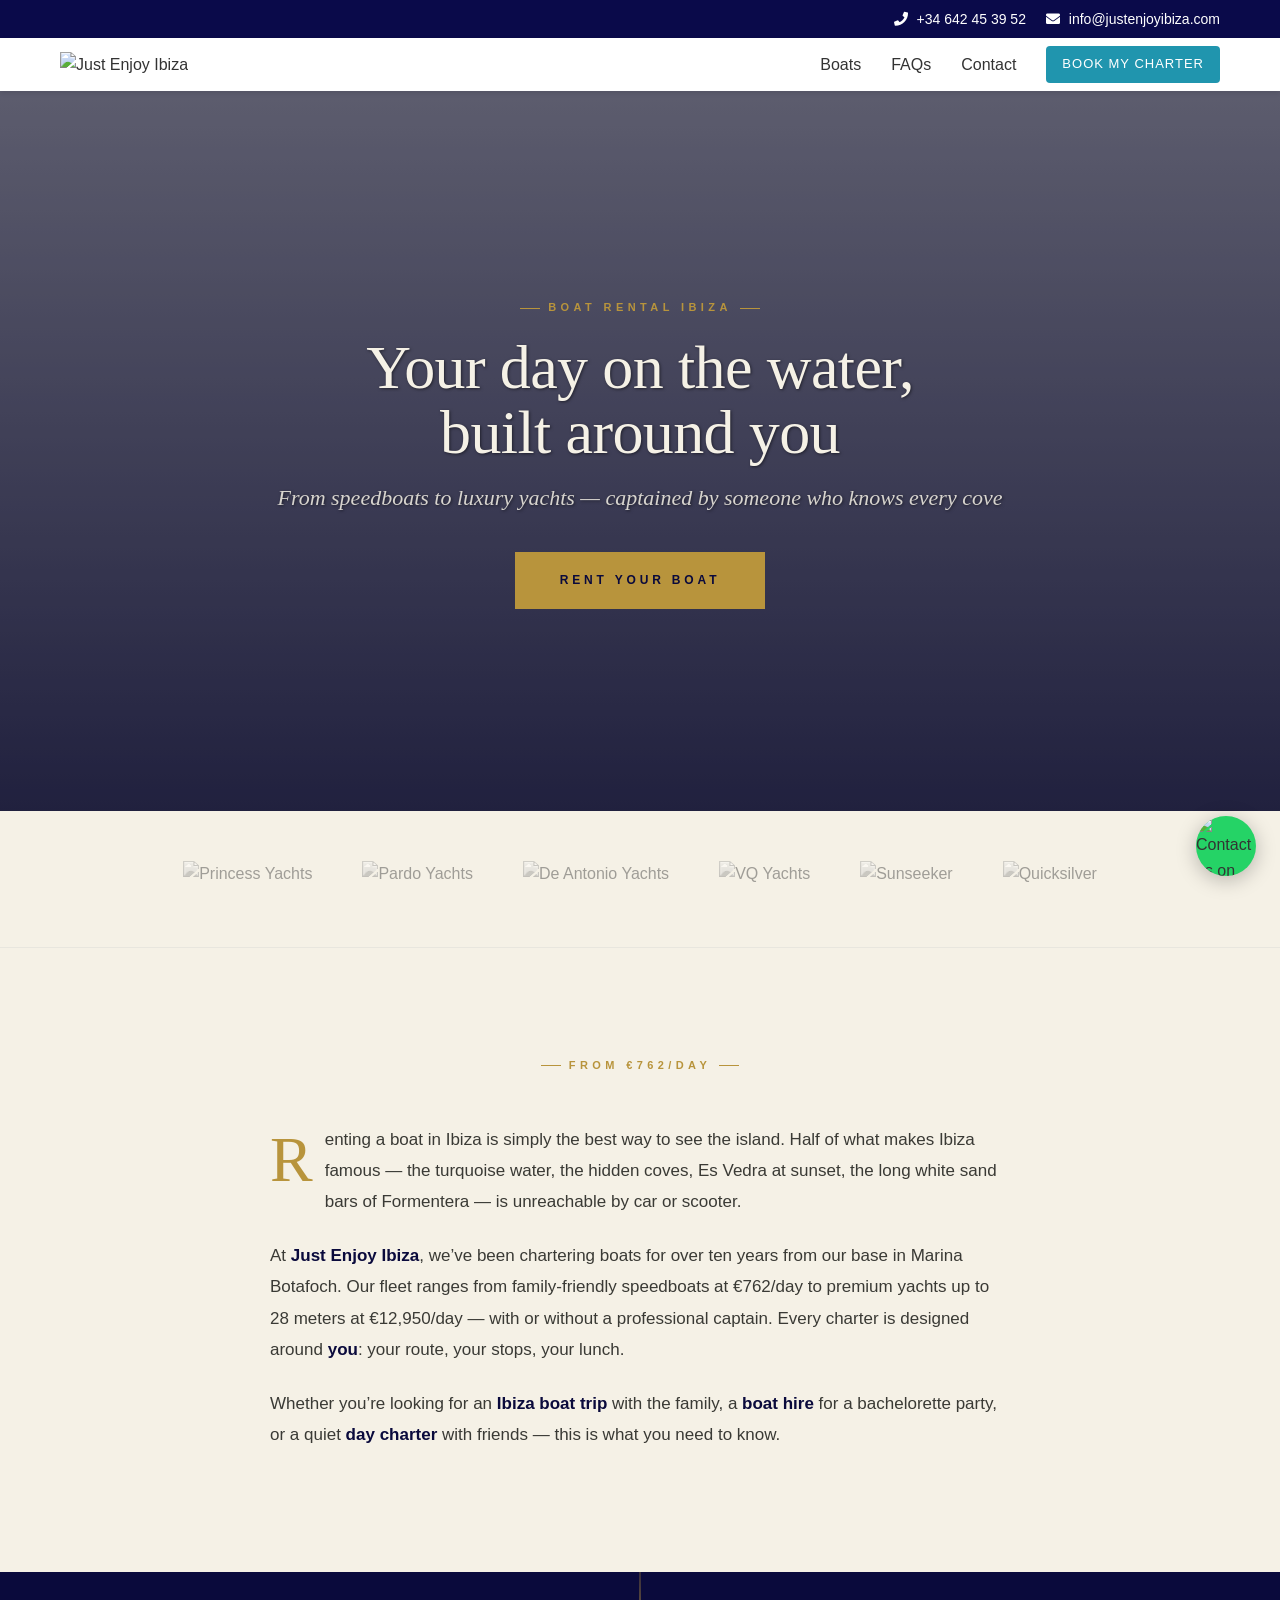
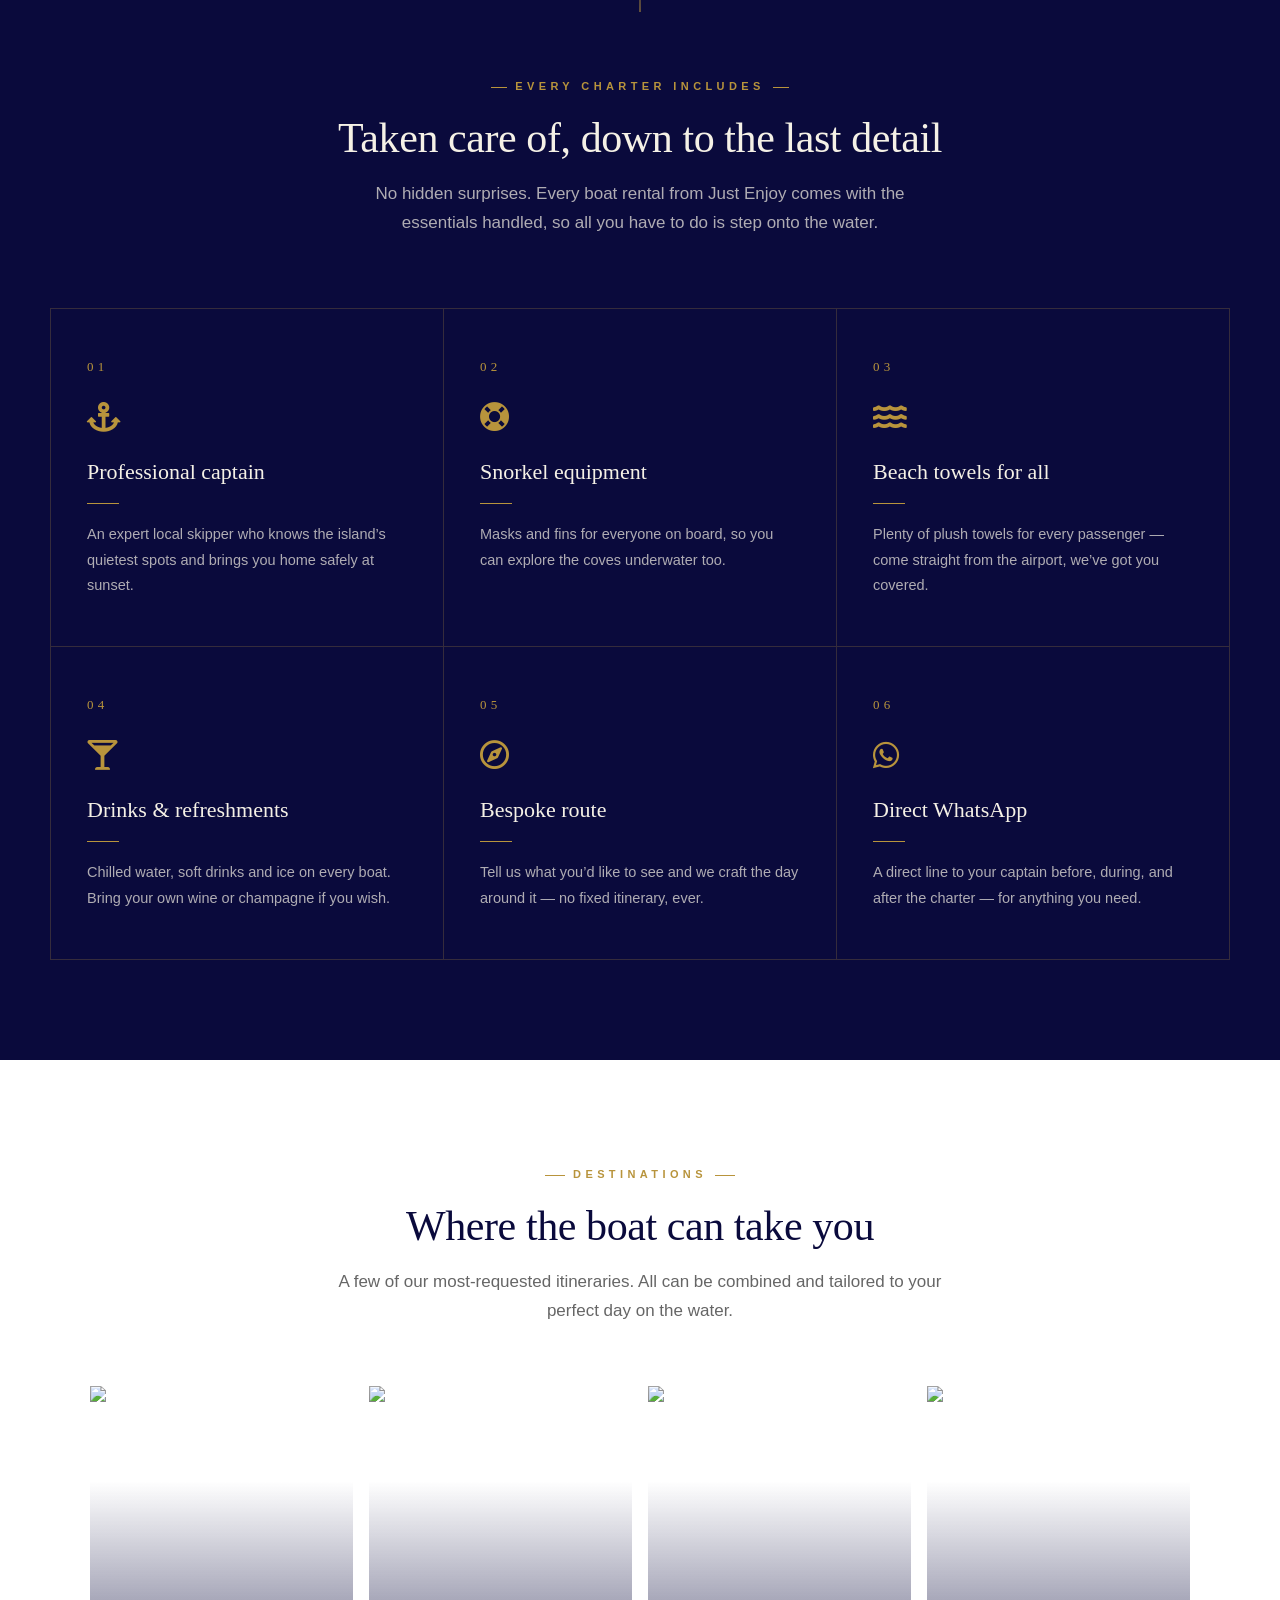
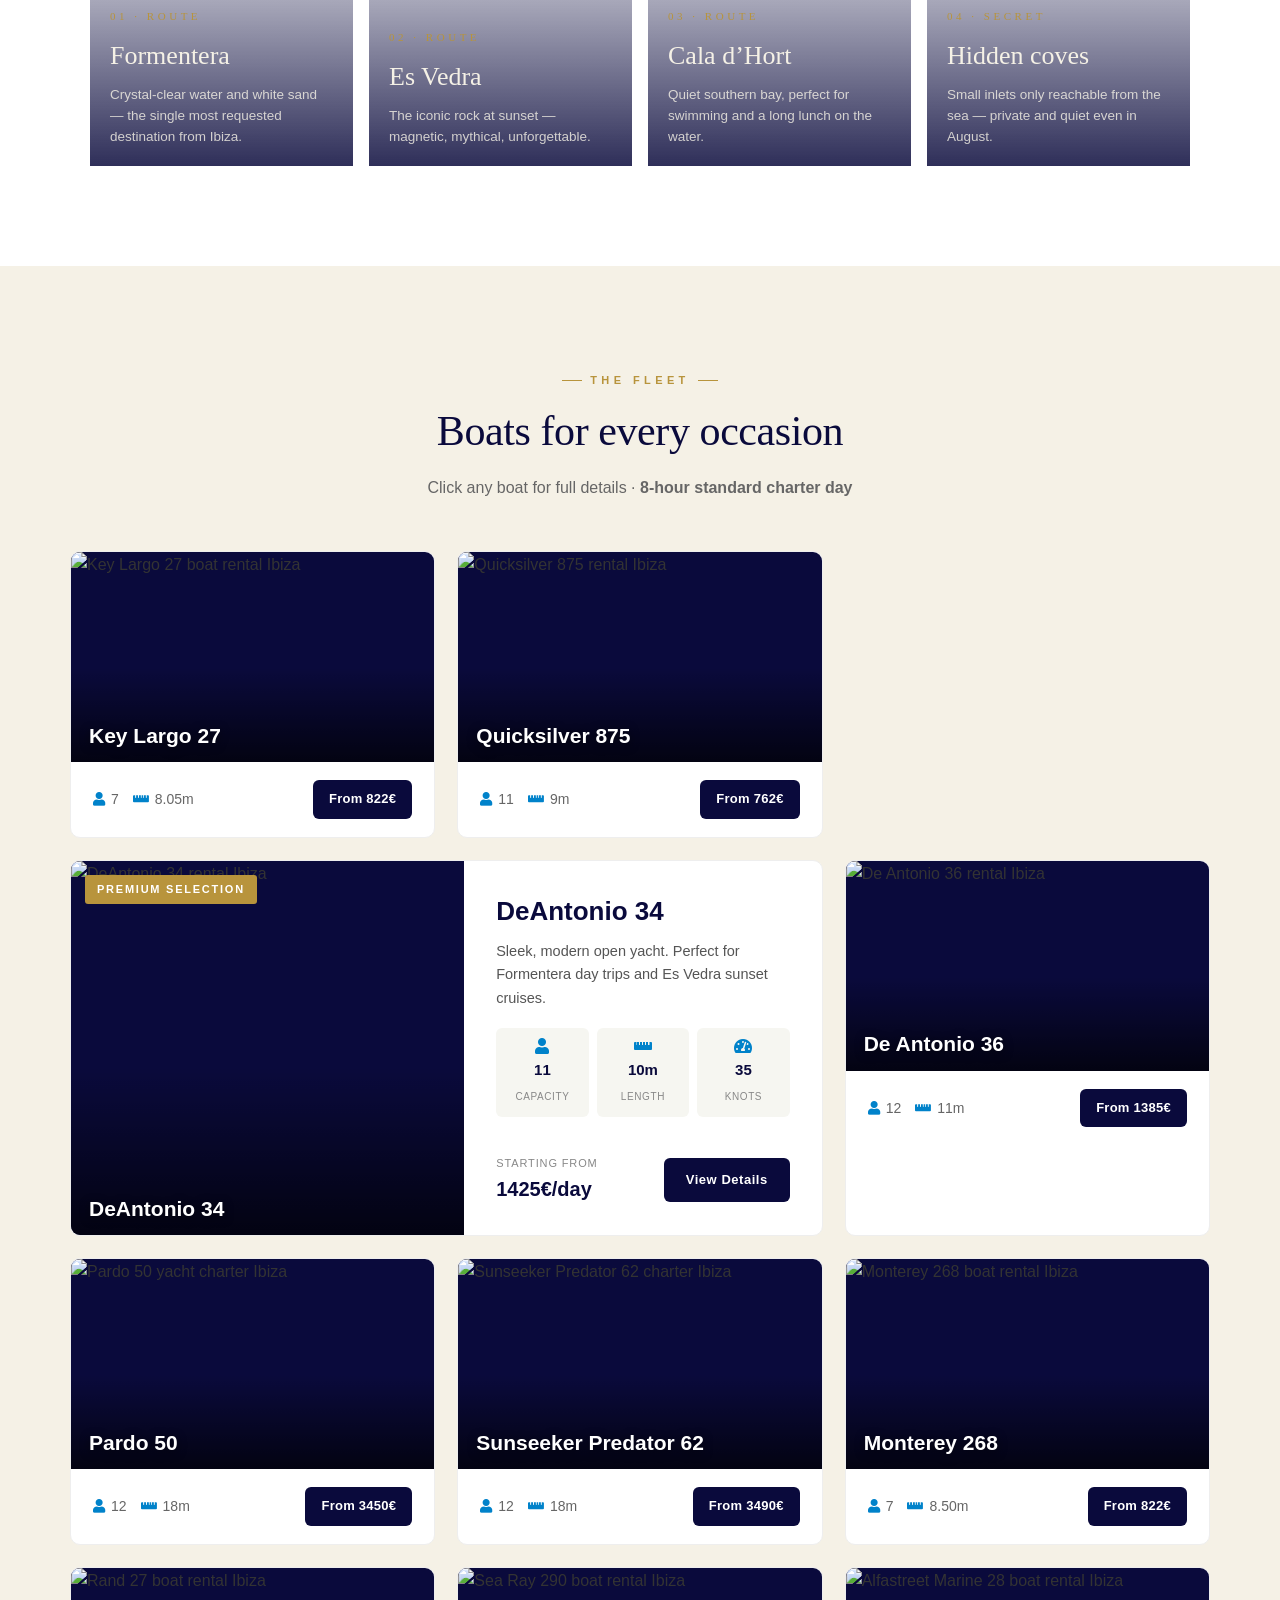
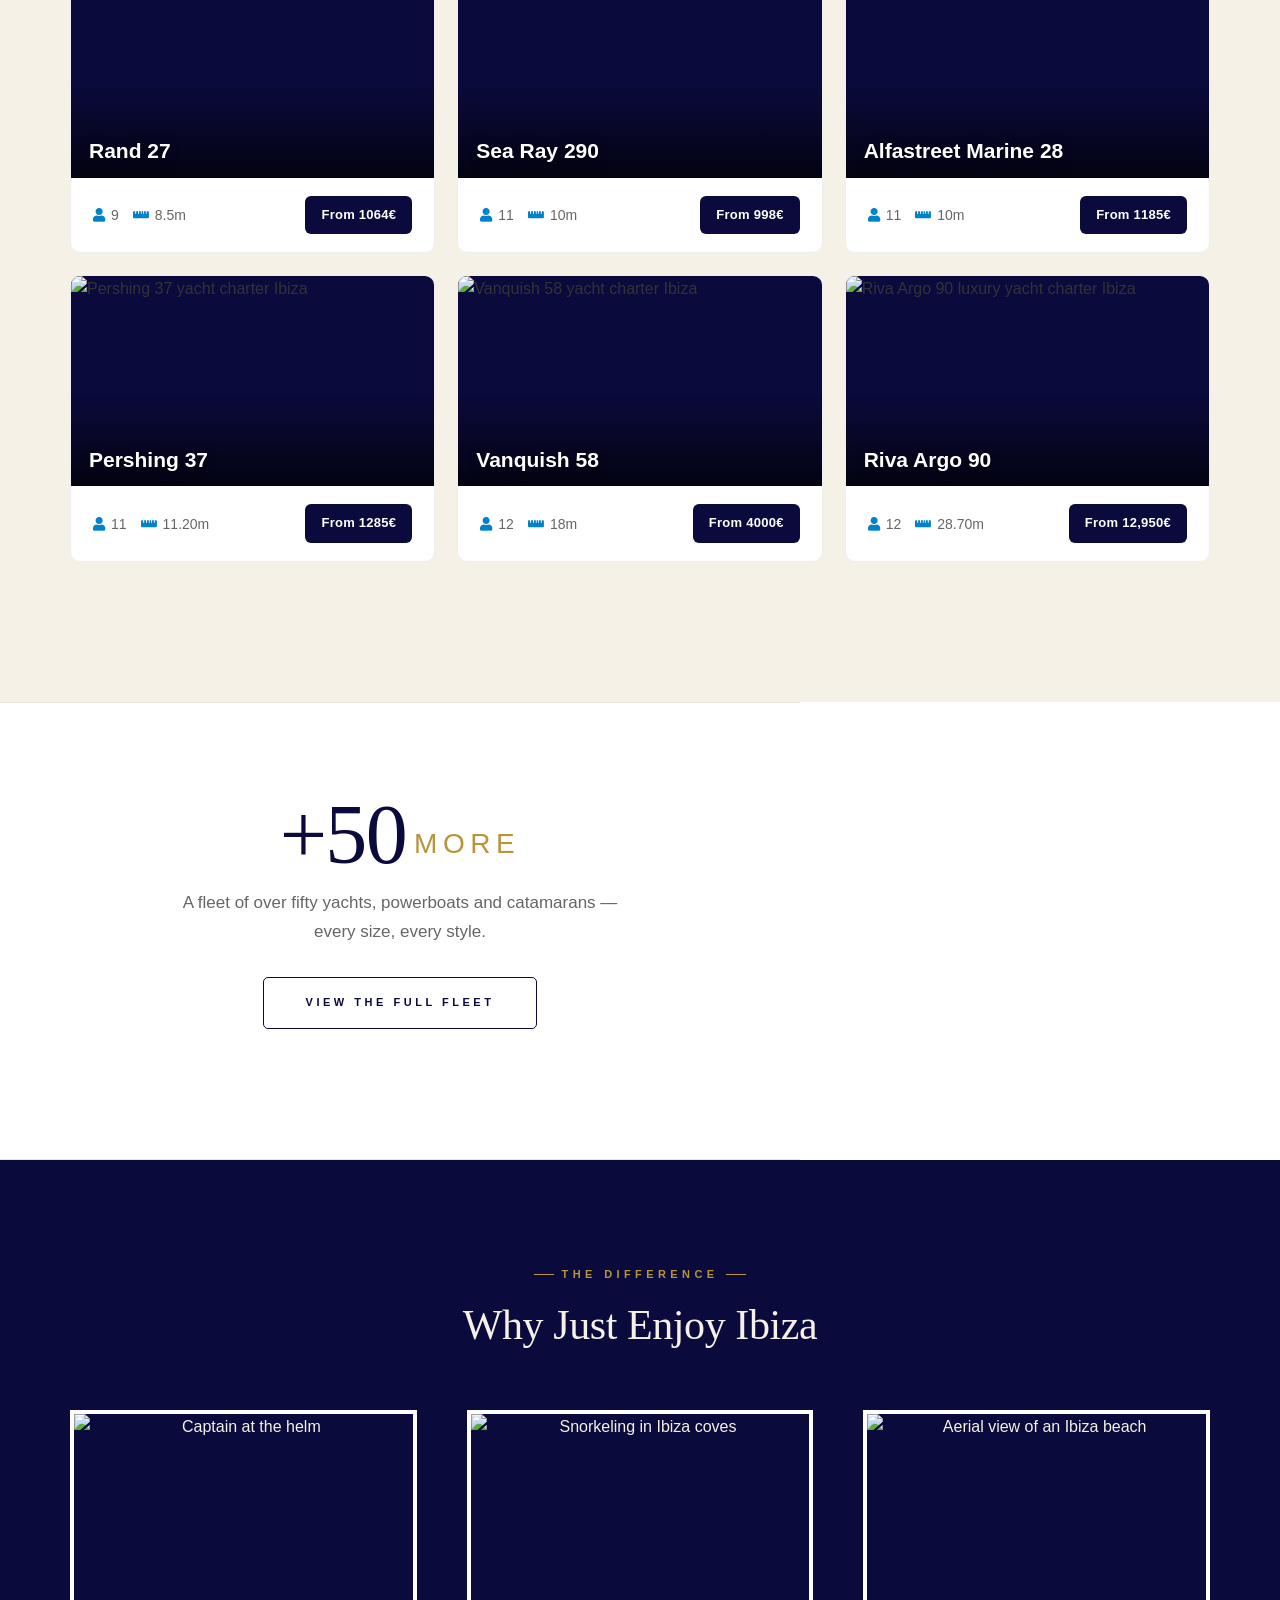
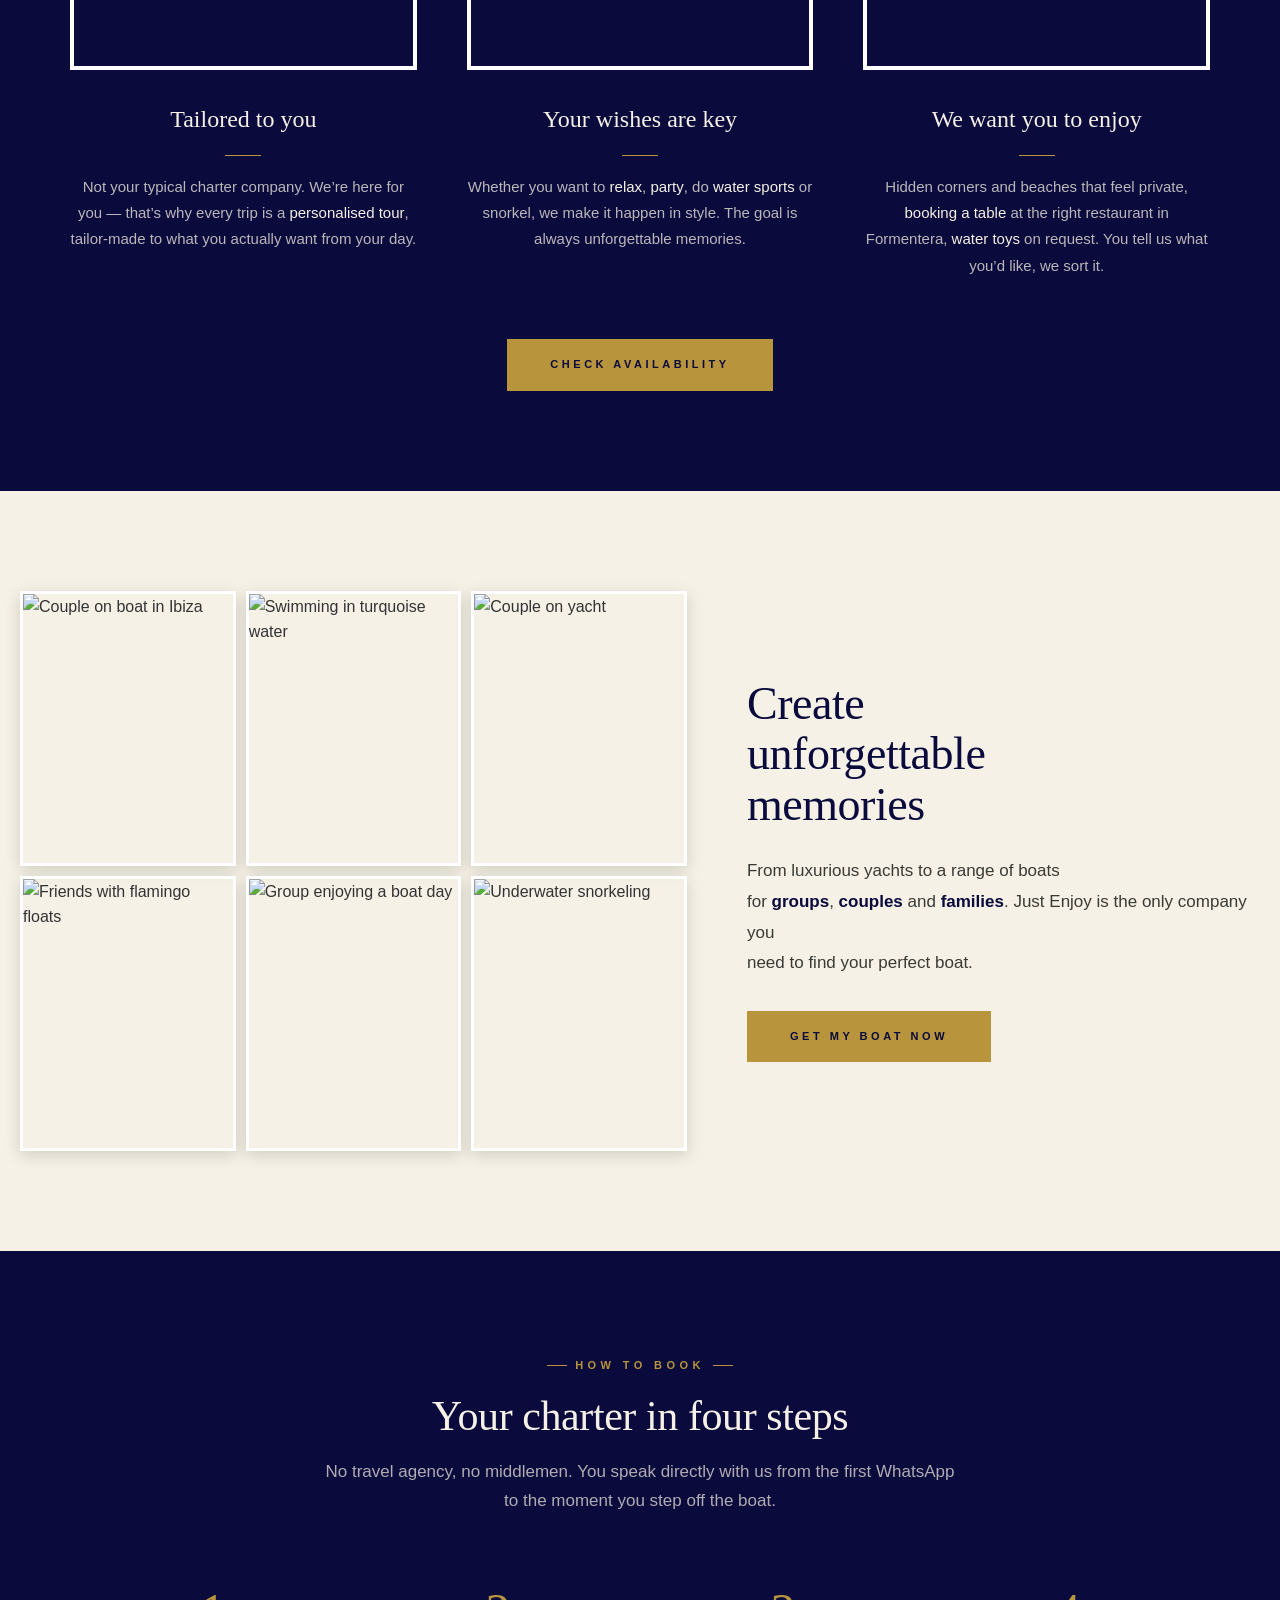
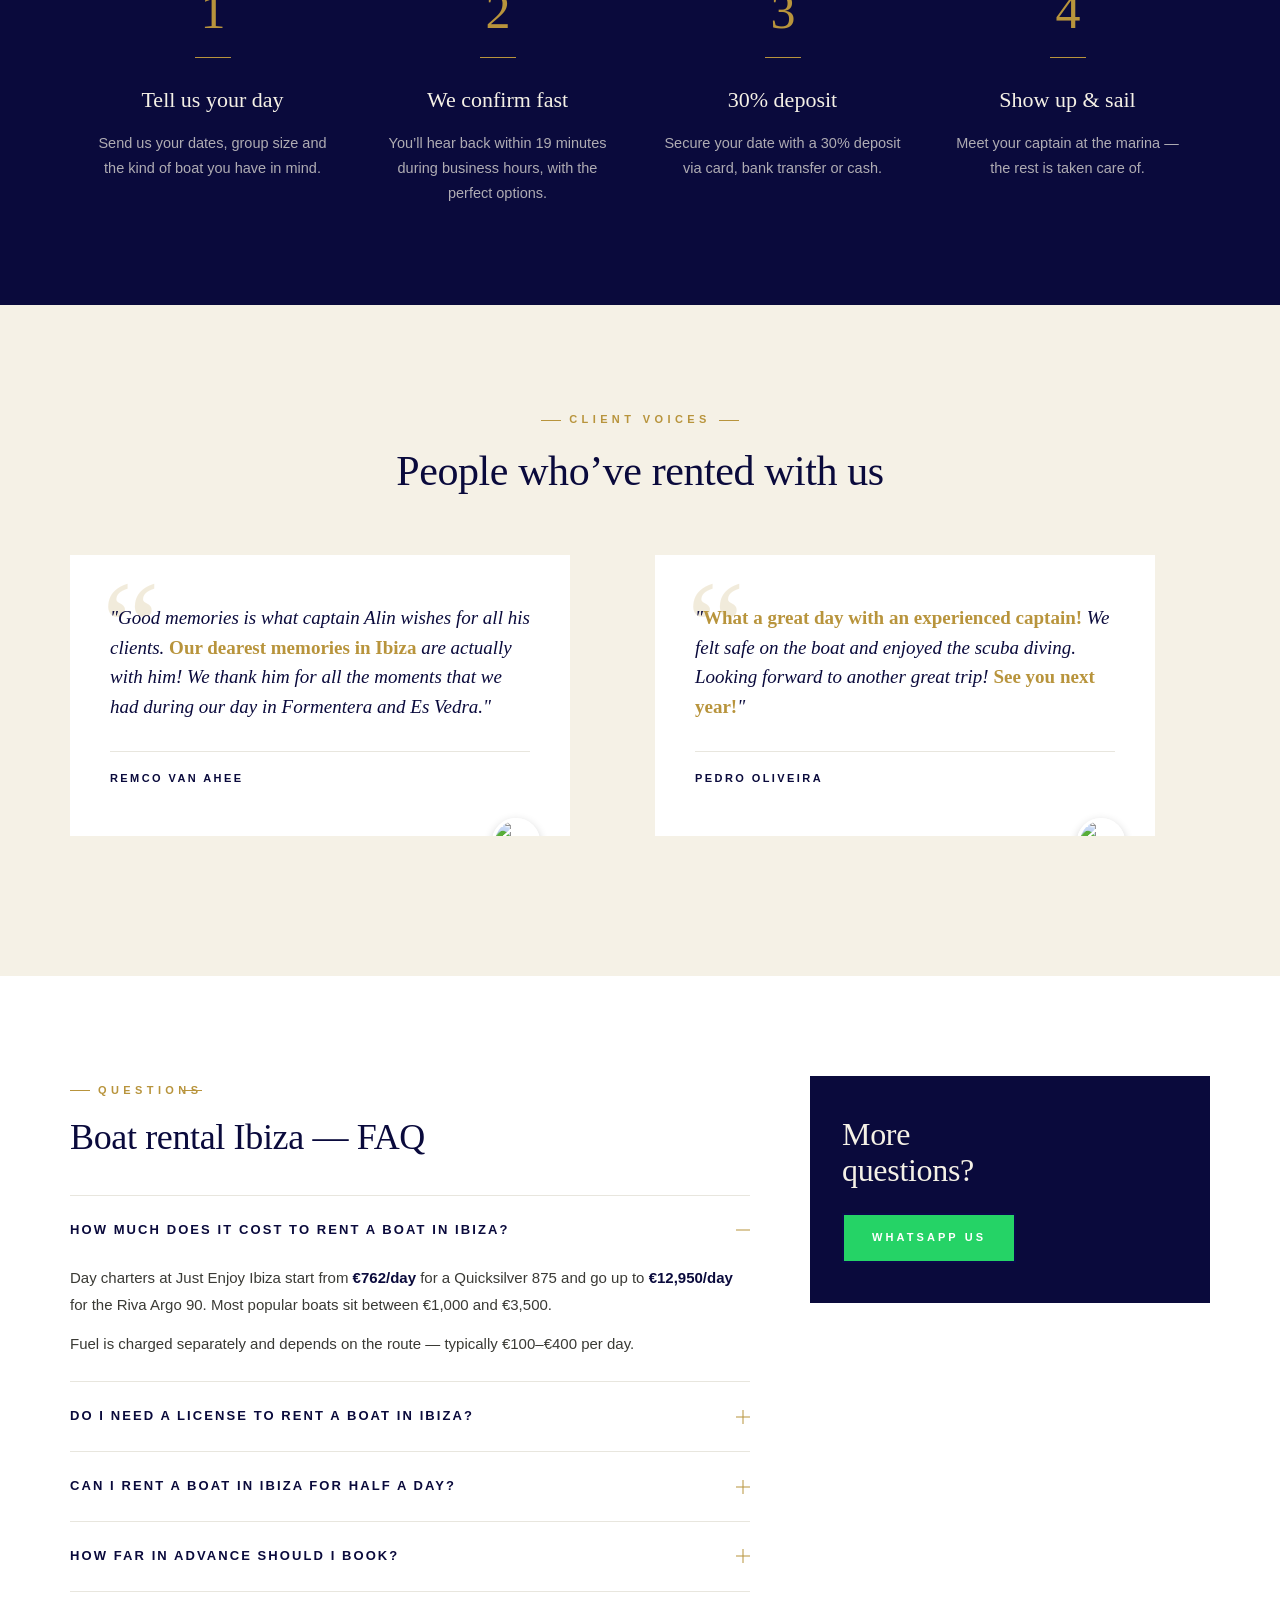
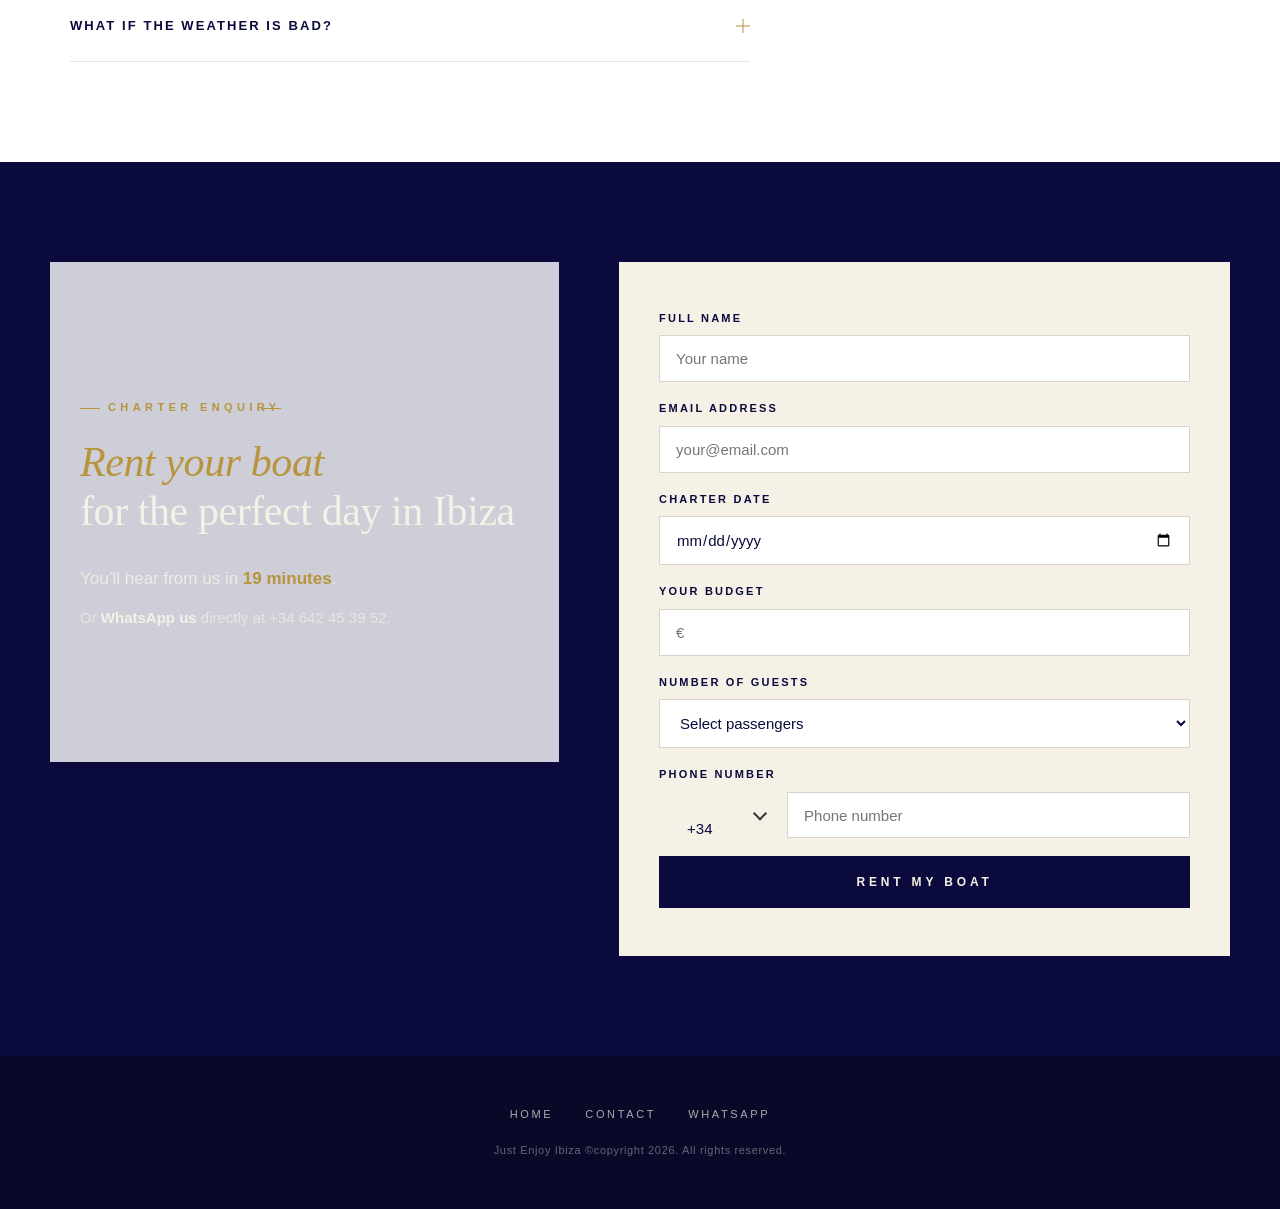
==== commit 08561d88: "Add new boat rental options to index.html" ====
--- a/boat-rental-ibiza/index.html
+++ b/boat-rental-ibiza/index.html
@@ -736,6 +736,146 @@
         </div>
       </div>
 
+      <div class="rental-card"
+           data-name="Monterey 268"
+           data-image="/assets/img/boats/sea-ray-monterey-278-ss-for-rent-ibiza-without-captain.jpg"
+           data-price="From 822&euro;/day"
+           data-capacity="7"
+           data-length="8.50m"
+           data-desc="A classic American sport-cruiser. Comfortable bow seating, swim platform off the back, easy to swim from. Great for couples or a small family exploring the south coast of Ibiza.">
+        <div class="rental-card-img">
+          <img src="/assets/img/boats/sea-ray-monterey-278-ss-for-rent-ibiza-without-captain.jpg" alt="Monterey 268 boat rental Ibiza">
+          <div class="rental-card-name">Monterey 268</div>
+        </div>
+        <div class="rental-card-info">
+          <div class="rental-card-specs">
+            <span><i class="fas fa-user"></i> 7</span>
+            <span><i class="fas fa-ruler-horizontal"></i> 8.50m</span>
+          </div>
+          <div class="rental-card-price">From 822&euro;</div>
+        </div>
+      </div>
+
+      <div class="rental-card"
+           data-name="Rand 27"
+           data-image="/assets/img/boats/dji_fly_20241012_135844_960_1728758853968_photo.jpg"
+           data-price="From 1064&euro;/day"
+           data-capacity="9"
+           data-length="8.5m"
+           data-desc="A Scandinavian-designed minimalist day boat. Clean lines, U-shaped lounging area, electric-quiet ride. For those who want refined simplicity and quiet anchorages.">
+        <div class="rental-card-img">
+          <img src="/assets/img/boats/dji_fly_20241012_135844_960_1728758853968_photo.jpg" alt="Rand 27 boat rental Ibiza">
+          <div class="rental-card-name">Rand 27</div>
+        </div>
+        <div class="rental-card-info">
+          <div class="rental-card-specs">
+            <span><i class="fas fa-user"></i> 9</span>
+            <span><i class="fas fa-ruler-horizontal"></i> 8.5m</span>
+          </div>
+          <div class="rental-card-price">From 1064&euro;</div>
+        </div>
+      </div>
+
+      <div class="rental-card"
+           data-name="Sea Ray 290"
+           data-image="/assets/img/boats/IMG_4295.jpg"
+           data-price="From 998&euro;/day"
+           data-capacity="11"
+           data-length="10m"
+           data-desc="An American classic for groups. Spacious cockpit, bimini top for shade, generous swim platform. Great for celebrations, longer days out, and families who want comfort.">
+        <div class="rental-card-img">
+          <img src="/assets/img/boats/IMG_4295.jpg" alt="Sea Ray 290 boat rental Ibiza">
+          <div class="rental-card-name">Sea Ray 290</div>
+        </div>
+        <div class="rental-card-info">
+          <div class="rental-card-specs">
+            <span><i class="fas fa-user"></i> 11</span>
+            <span><i class="fas fa-ruler-horizontal"></i> 10m</span>
+          </div>
+          <div class="rental-card-price">From 998&euro;</div>
+        </div>
+      </div>
+
+      <div class="rental-card"
+           data-name="Alfastreet Marine 28"
+           data-image="/assets/img/boats/Alfastreet%2028%20Sanfil1.jpg"
+           data-price="From 1185&euro;/day"
+           data-capacity="11"
+           data-length="10m"
+           data-desc="A unique cabin cruiser with a comfortable wheelhouse &mdash; ideal if you want shade and shelter on a changing-weather day. Slovenian engineering, modern lines, surprisingly elegant.">
+        <div class="rental-card-img">
+          <img src="/assets/img/boats/Alfastreet%2028%20Sanfil1.jpg" alt="Alfastreet Marine 28 boat rental Ibiza">
+          <div class="rental-card-name">Alfastreet Marine 28</div>
+        </div>
+        <div class="rental-card-info">
+          <div class="rental-card-specs">
+            <span><i class="fas fa-user"></i> 11</span>
+            <span><i class="fas fa-ruler-horizontal"></i> 10m</span>
+          </div>
+          <div class="rental-card-price">From 1185&euro;</div>
+        </div>
+      </div>
+
+      <div class="rental-card"
+           data-name="Pershing 37"
+           data-image="/assets/img/boats/3-1.jpg"
+           data-price="From 1285&euro;/day"
+           data-capacity="11"
+           data-length="11.20m"
+           data-desc="Italian sport-cruiser performance. Sharp lines, fast cruising, a real head-turner. For those who want speed, style, and that unmistakable Ferretti-group attitude on the water.">
+        <div class="rental-card-img">
+          <img src="/assets/img/boats/3-1.jpg" alt="Pershing 37 yacht charter Ibiza">
+          <div class="rental-card-name">Pershing 37</div>
+        </div>
+        <div class="rental-card-info">
+          <div class="rental-card-specs">
+            <span><i class="fas fa-user"></i> 11</span>
+            <span><i class="fas fa-ruler-horizontal"></i> 11.20m</span>
+          </div>
+          <div class="rental-card-price">From 1285&euro;</div>
+        </div>
+      </div>
+
+      <div class="rental-card"
+           data-name="Vanquish 58"
+           data-image="/assets/img/boats/58Vanquish10.jpg"
+           data-price="From 4000&euro;/day"
+           data-capacity="12"
+           data-length="18m"
+           data-desc="Dutch precision craftsmanship. Sleek modern aesthetic, full sundeck, top-tier sound system. A real step up to premium without committing to a full-crewed superyacht.">
+        <div class="rental-card-img">
+          <img src="/assets/img/boats/58Vanquish10.jpg" alt="Vanquish 58 yacht charter Ibiza">
+          <div class="rental-card-name">Vanquish 58</div>
+        </div>
+        <div class="rental-card-info">
+          <div class="rental-card-specs">
+            <span><i class="fas fa-user"></i> 12</span>
+            <span><i class="fas fa-ruler-horizontal"></i> 18m</span>
+          </div>
+          <div class="rental-card-price">From 4000&euro;</div>
+        </div>
+      </div>
+
+      <div class="rental-card"
+           data-name="Riva Argo 90"
+           data-image="/assets/img/boats/rivaArgo90.jpeg"
+           data-price="From 12,950&euro;/day"
+           data-capacity="12"
+           data-length="28.70m"
+           data-desc="The pinnacle. 28.70 meters of Italian boatbuilding heritage. Multiple decks, full crew, master suite. Reserved for special occasions and exceptional clients who want the very best.">
+        <div class="rental-card-img">
+          <img src="/assets/img/boats/rivaArgo90.jpeg" alt="Riva Argo 90 luxury yacht charter Ibiza">
+          <div class="rental-card-name">Riva Argo 90</div>
+        </div>
+        <div class="rental-card-info">
+          <div class="rental-card-specs">
+            <span><i class="fas fa-user"></i> 12</span>
+            <span><i class="fas fa-ruler-horizontal"></i> 28.70m</span>
+          </div>
+          <div class="rental-card-price">From 12,950&euro;</div>
+        </div>
+      </div>
+
     </div>
   </div>
 </section>
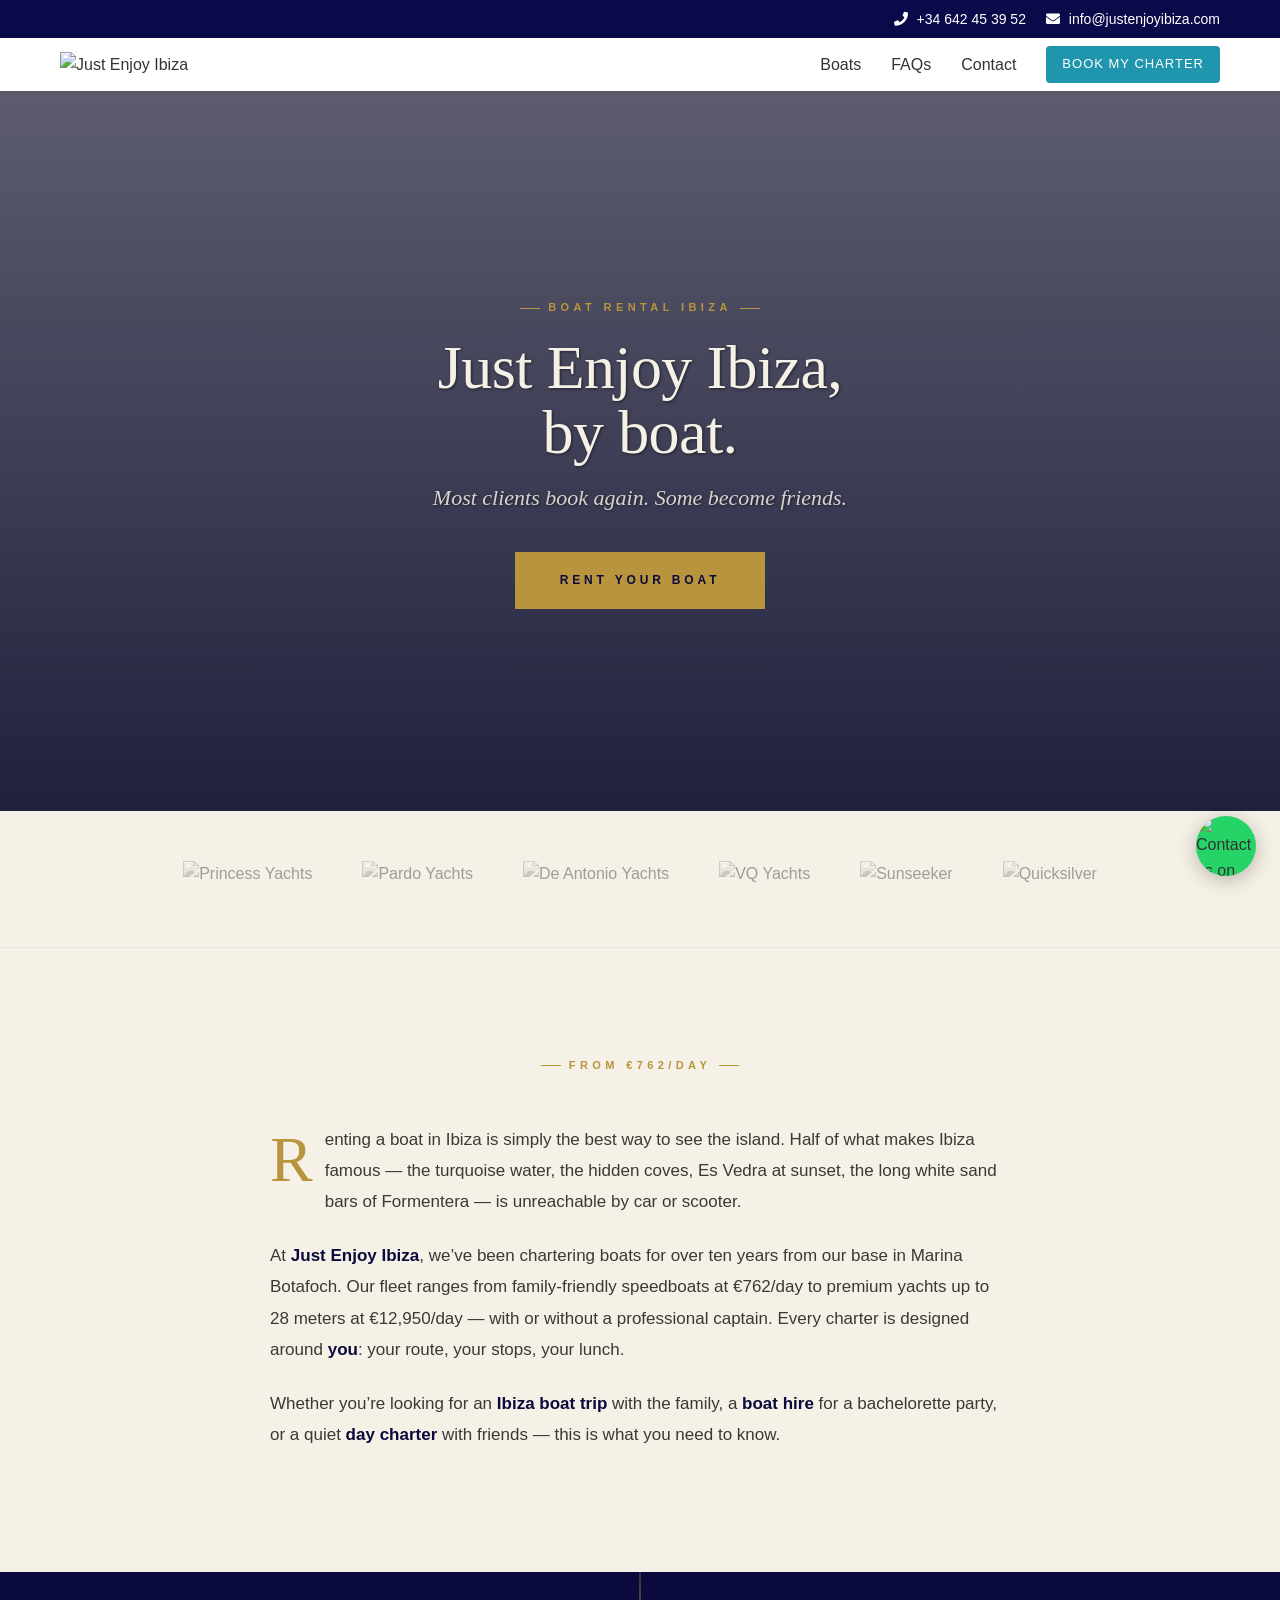
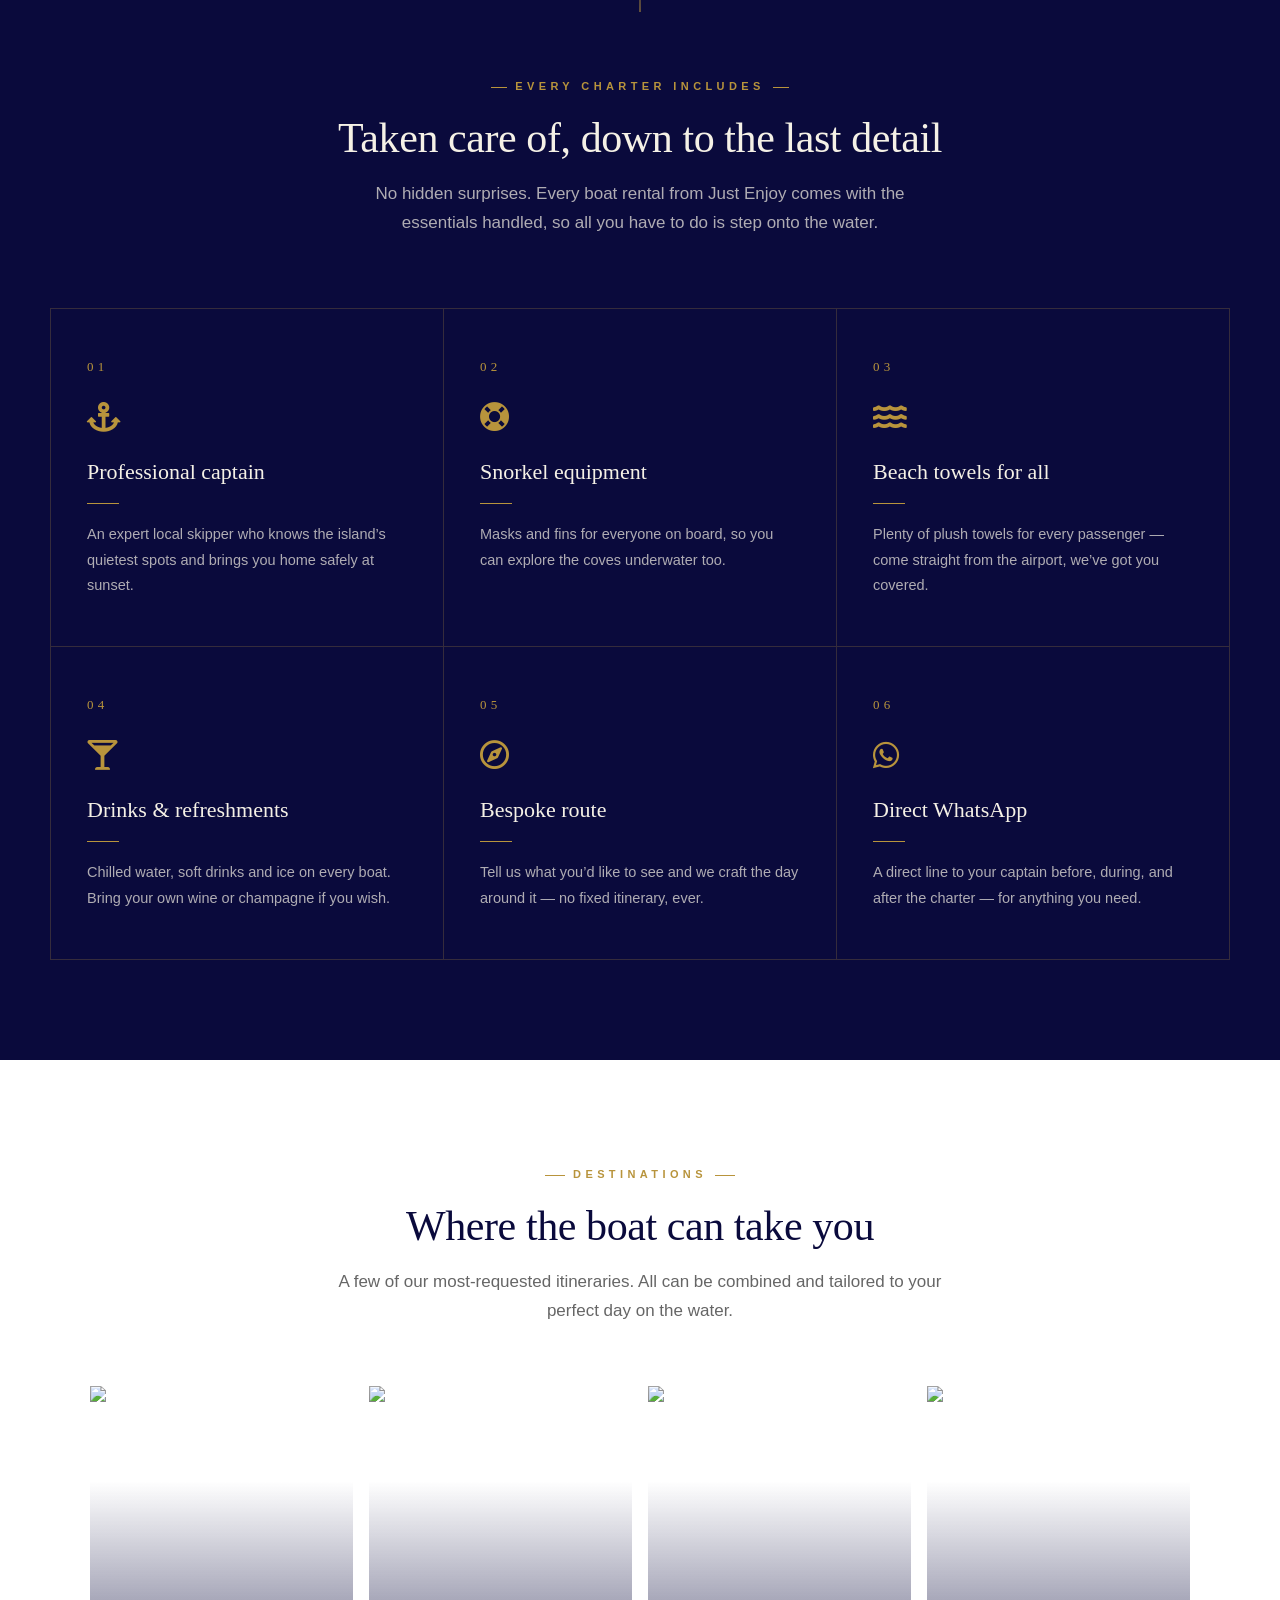
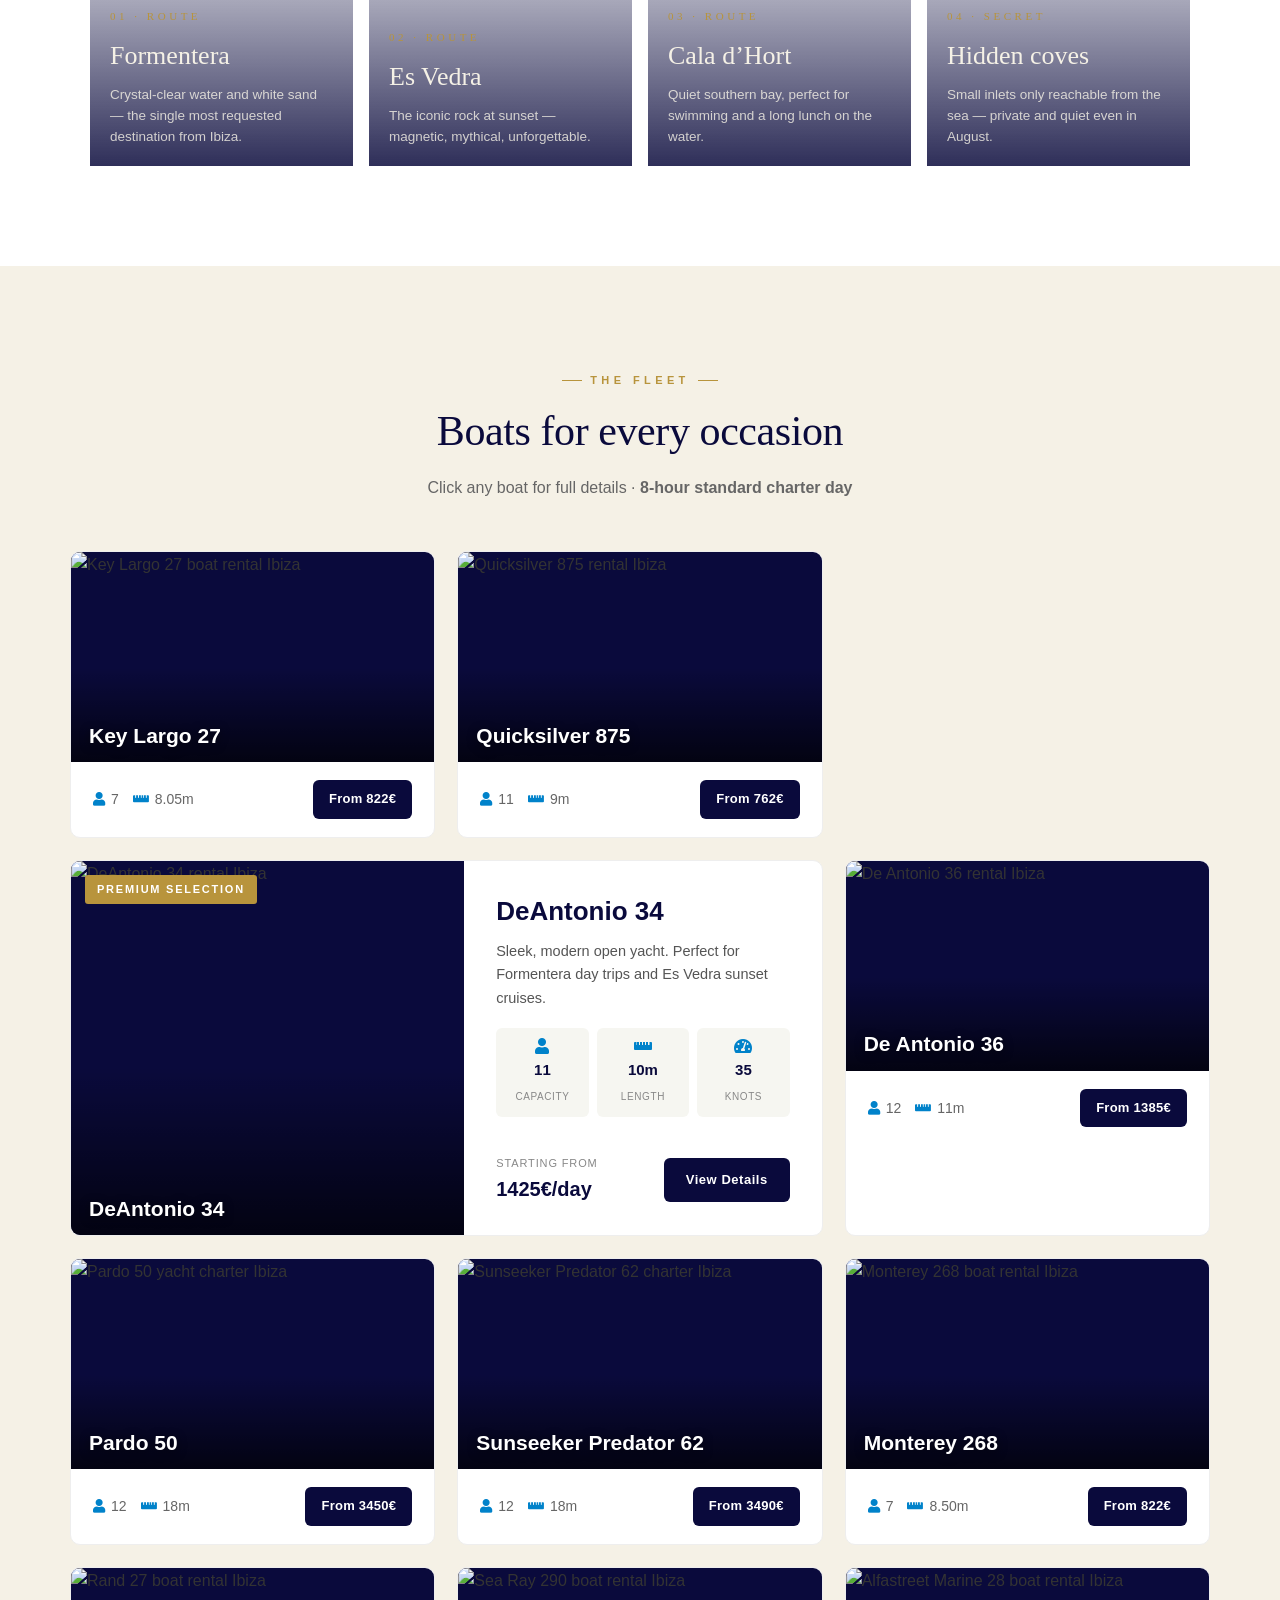
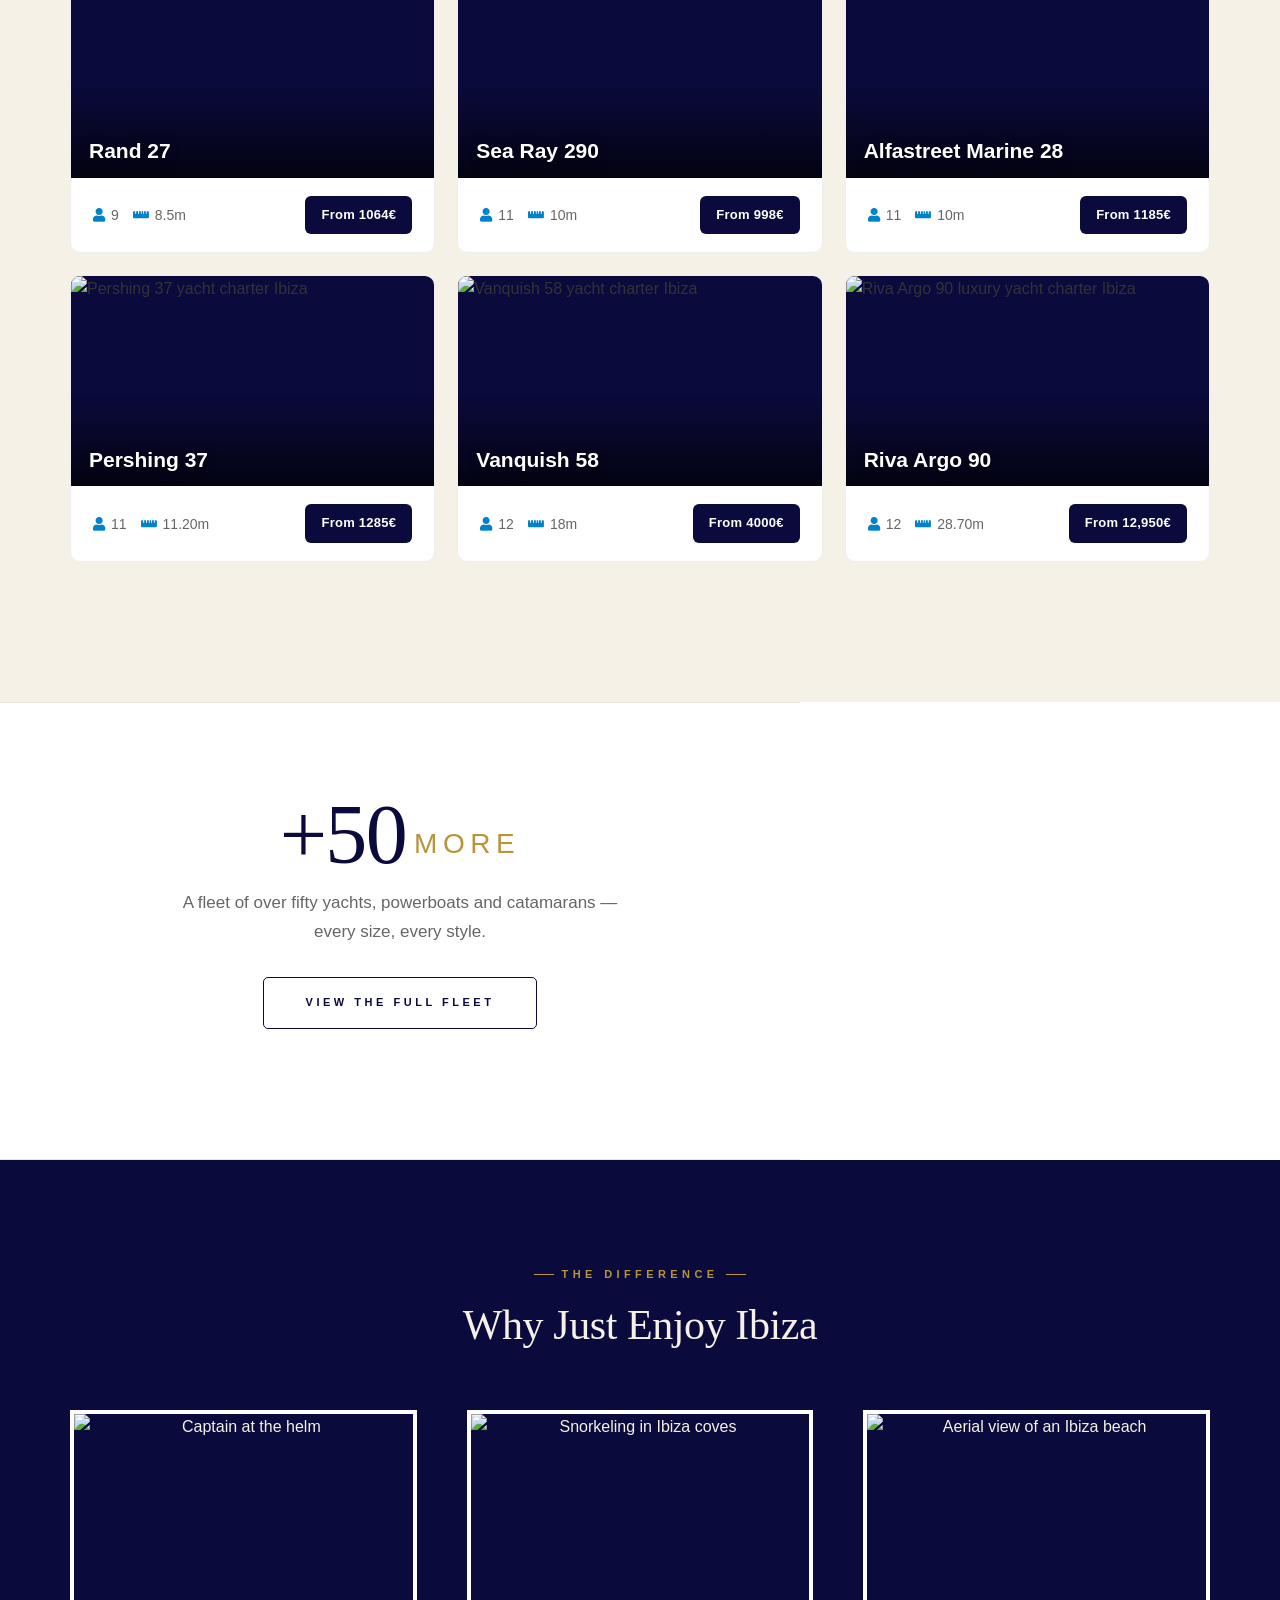
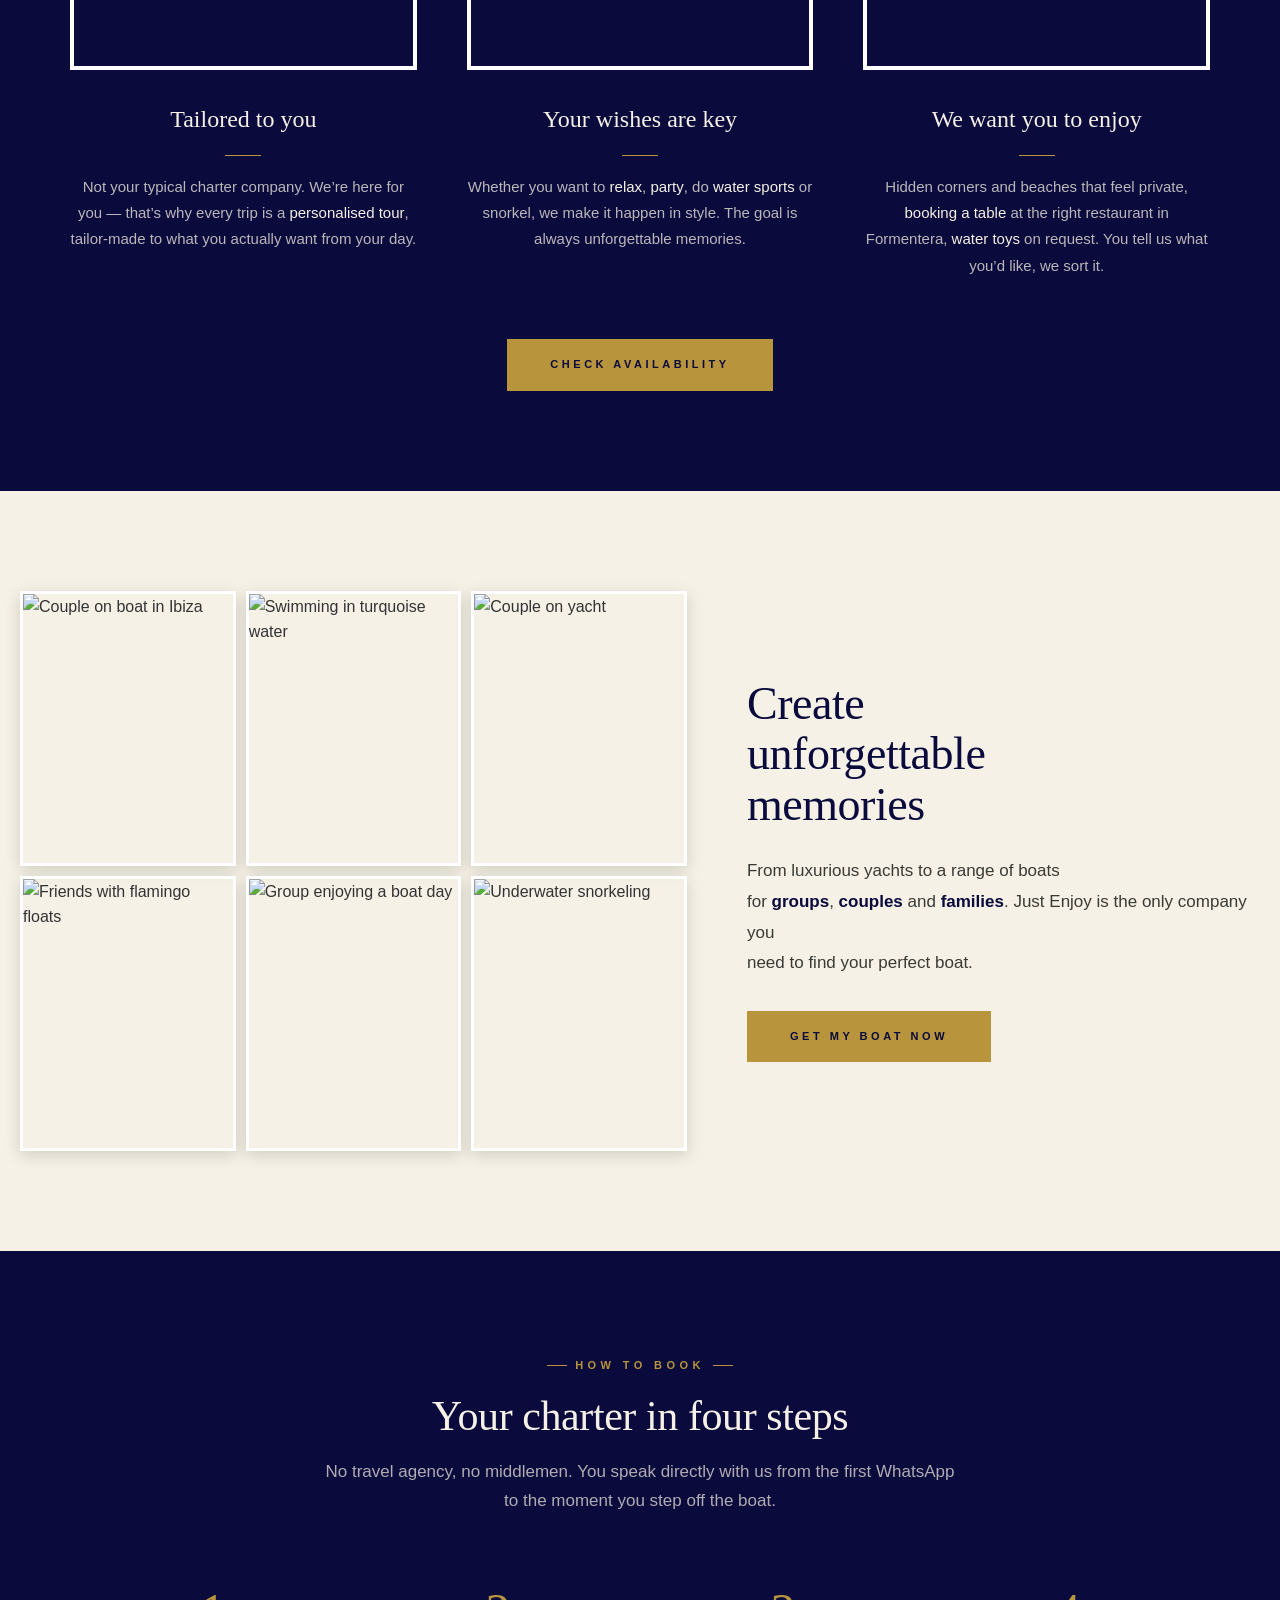
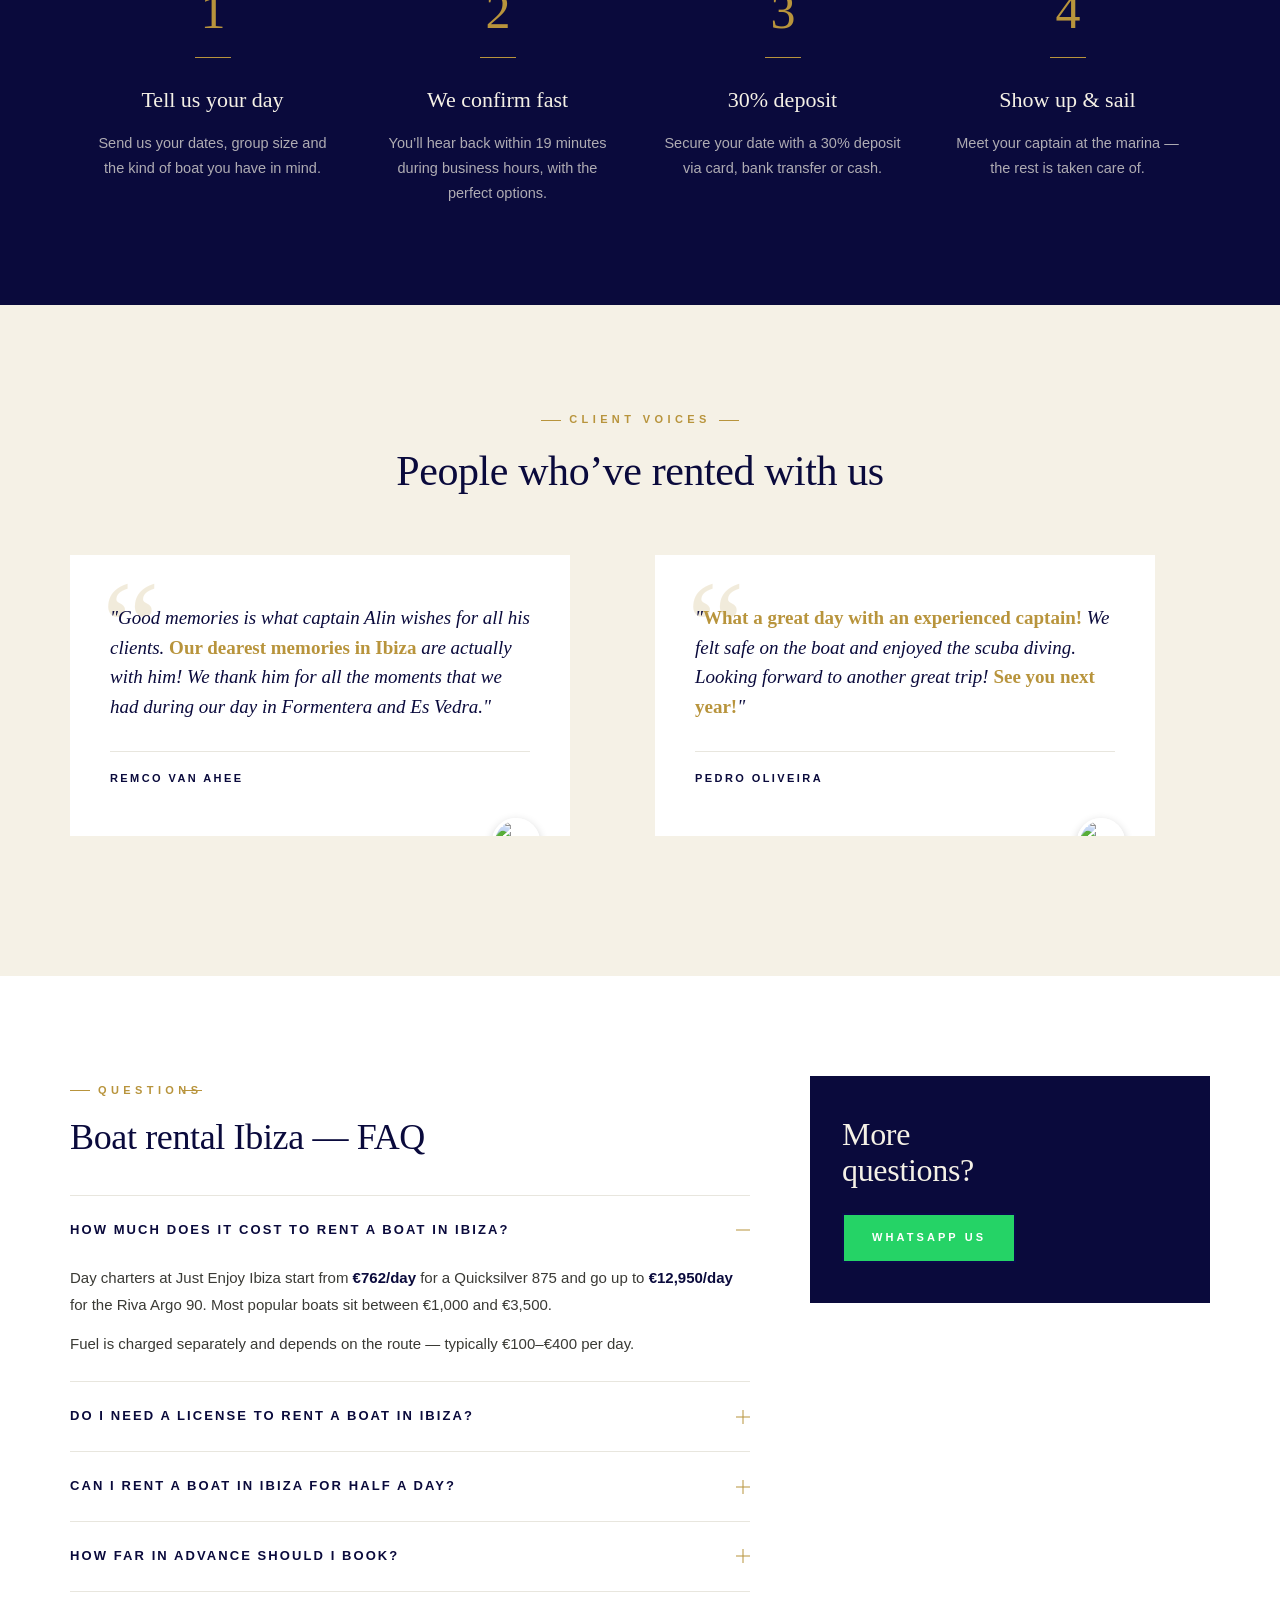
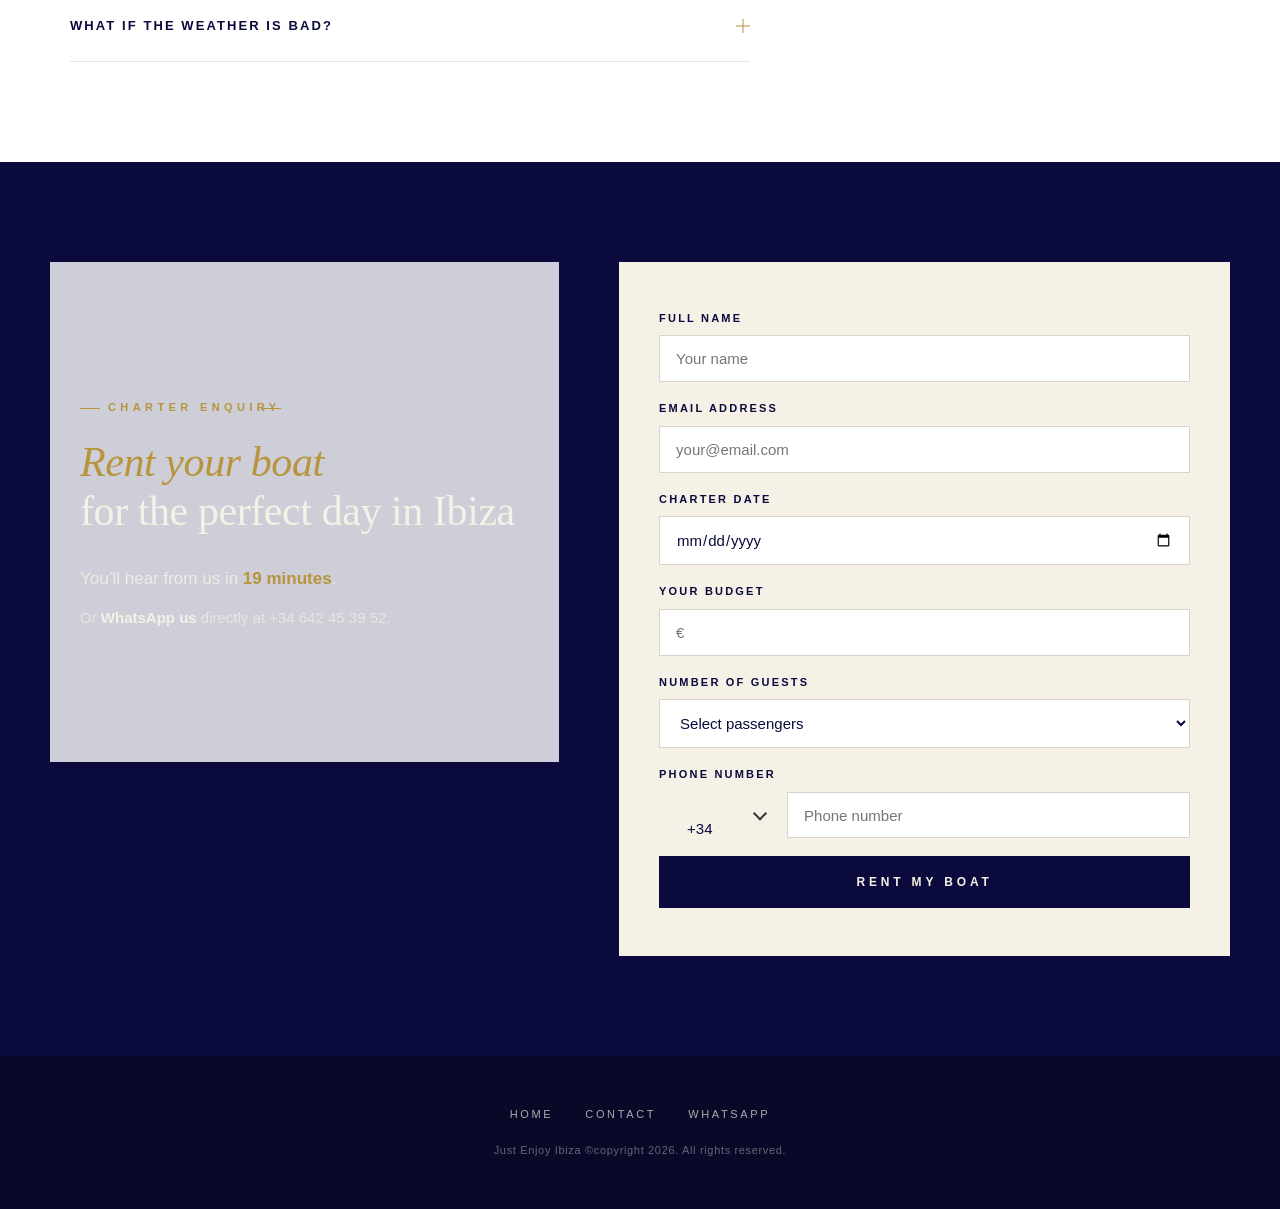
==== commit 9c703ede: "Update hero section text in index.html" ====
--- a/boat-rental-ibiza/index.html
+++ b/boat-rental-ibiza/index.html
@@ -448,8 +448,8 @@
 <section class="hero">
   <div class="hero-content">
     <span class="pe">BOAT RENTAL IBIZA</span>
-    <h1>Your day on the water,<br>built around you</h1>
-    <h2>From speedboats to luxury yachts &mdash; captained by someone who knows every cove</h2>
+    <h1>Just Enjoy Ibiza,<br>by boat.</h1>
+    <h2>Most clients book again. Some become friends.</h2>
     <a href="#contact" class="btn-book">RENT YOUR BOAT</a>
   </div>
 </section>
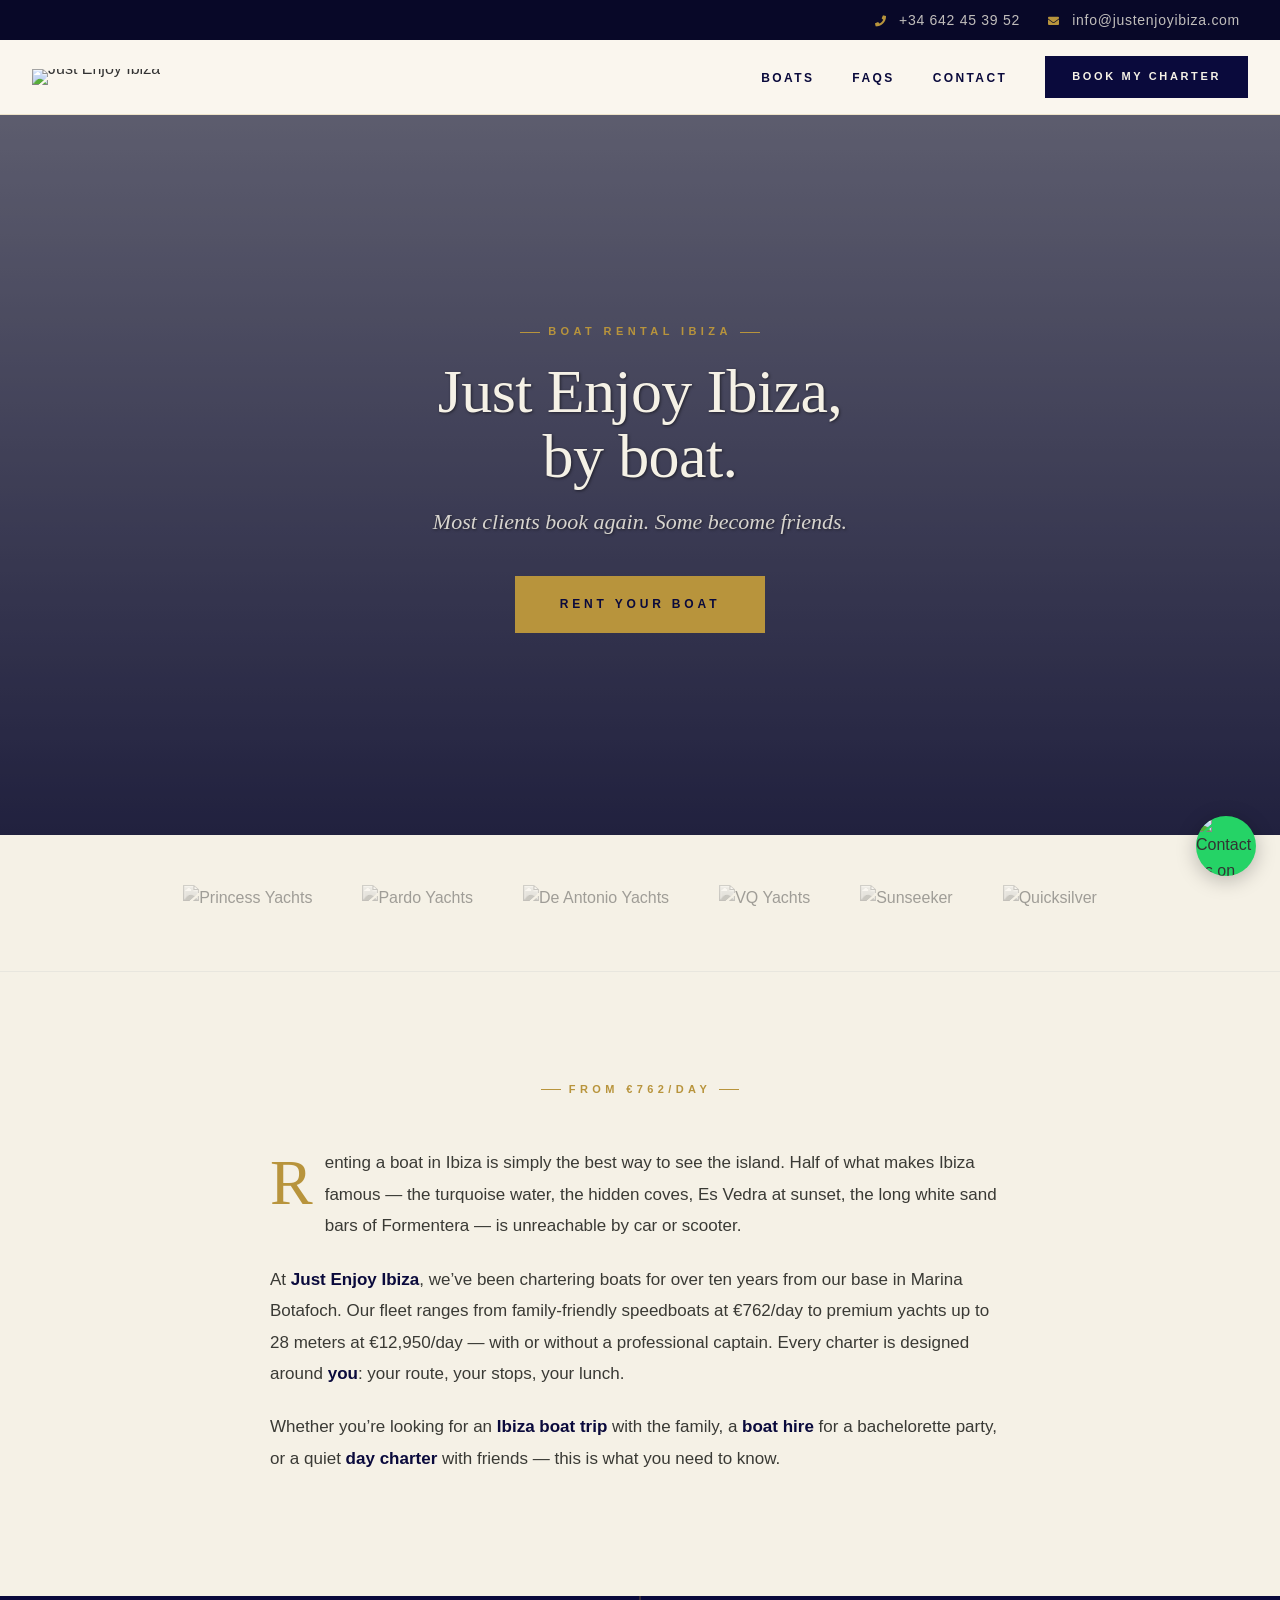
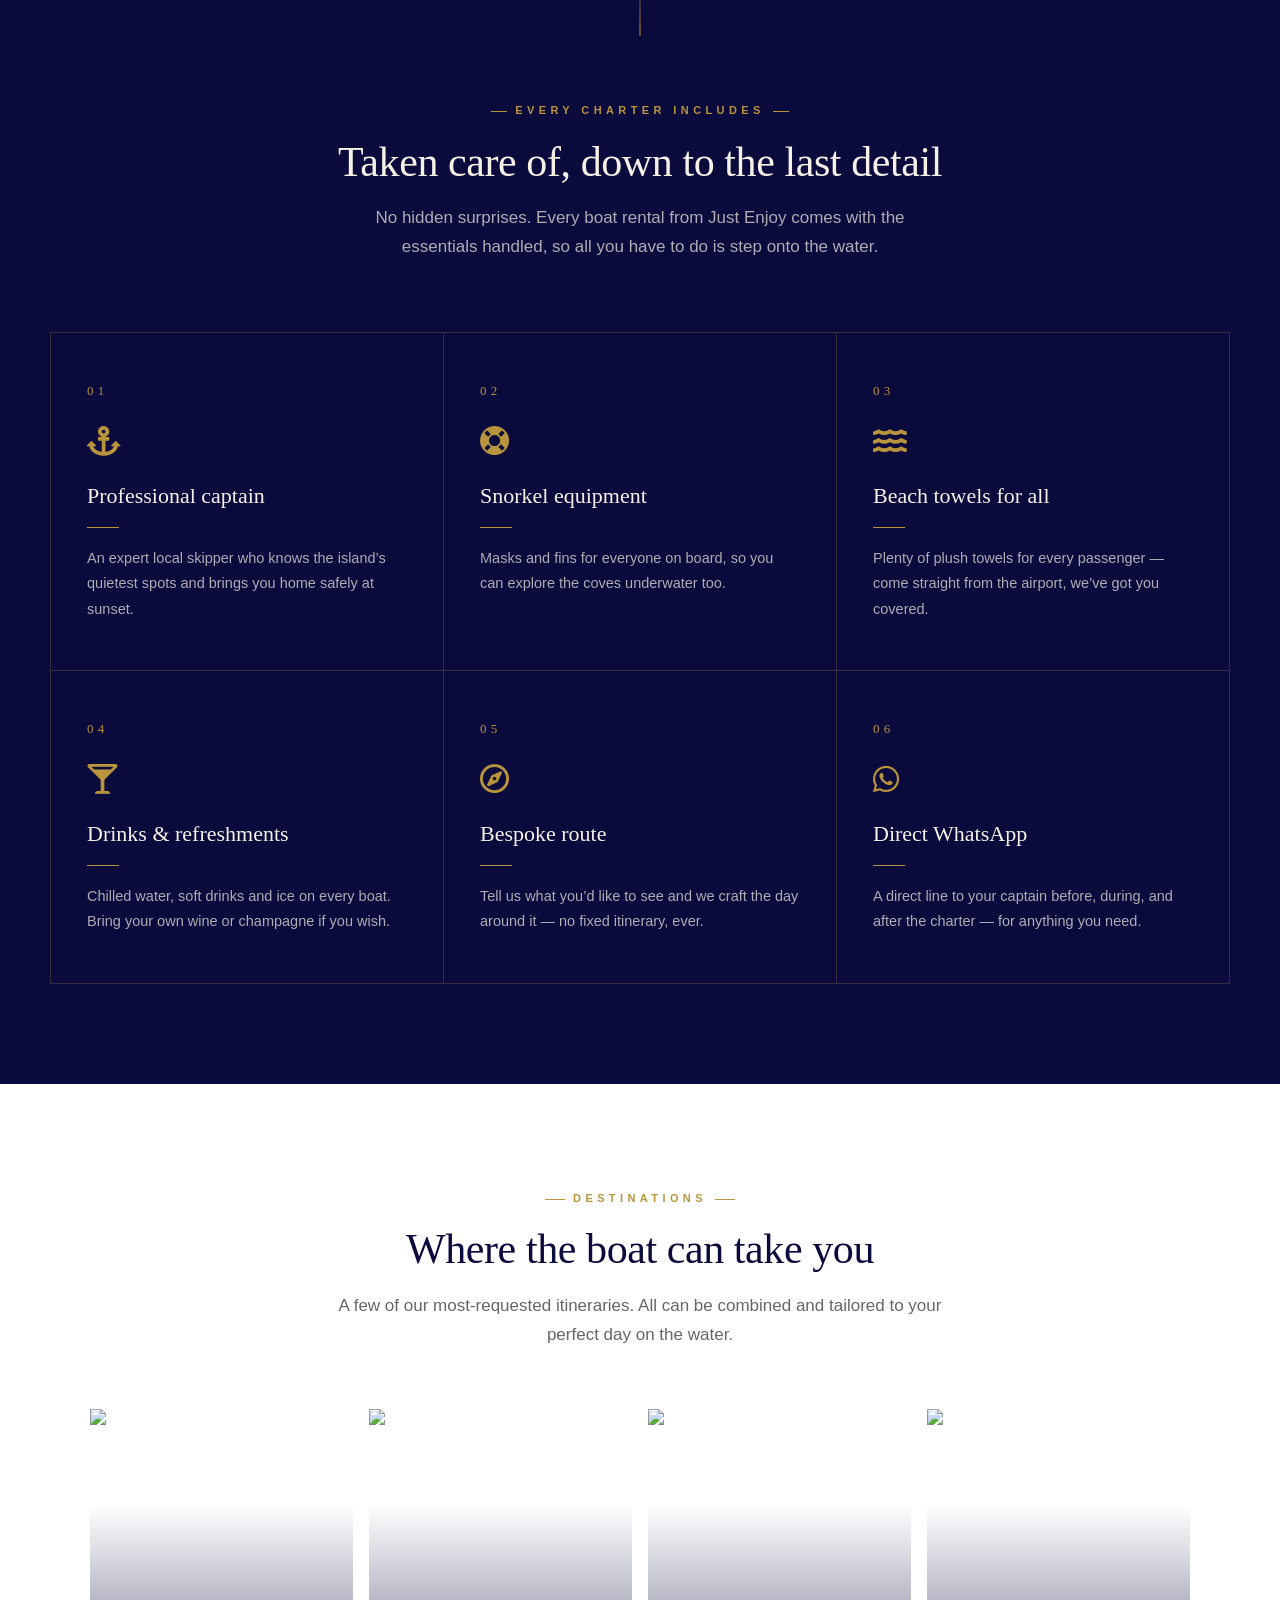
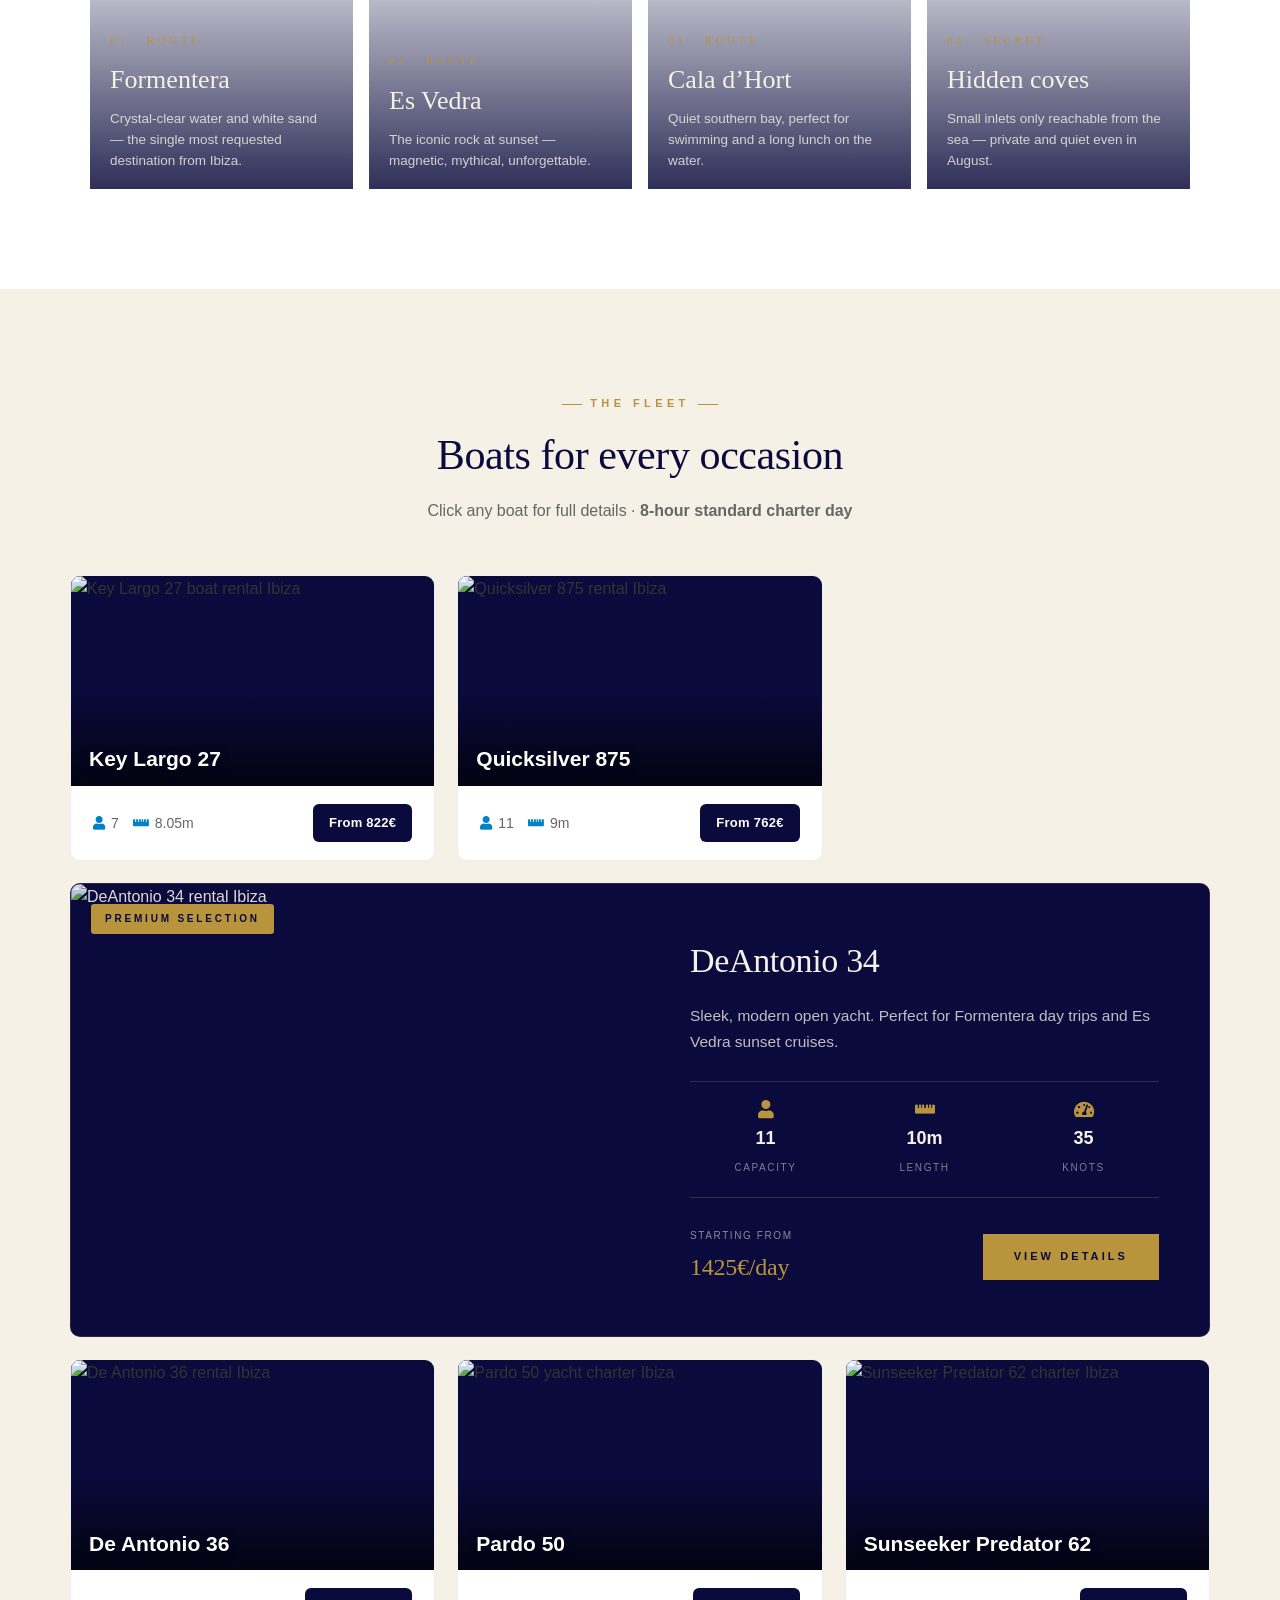
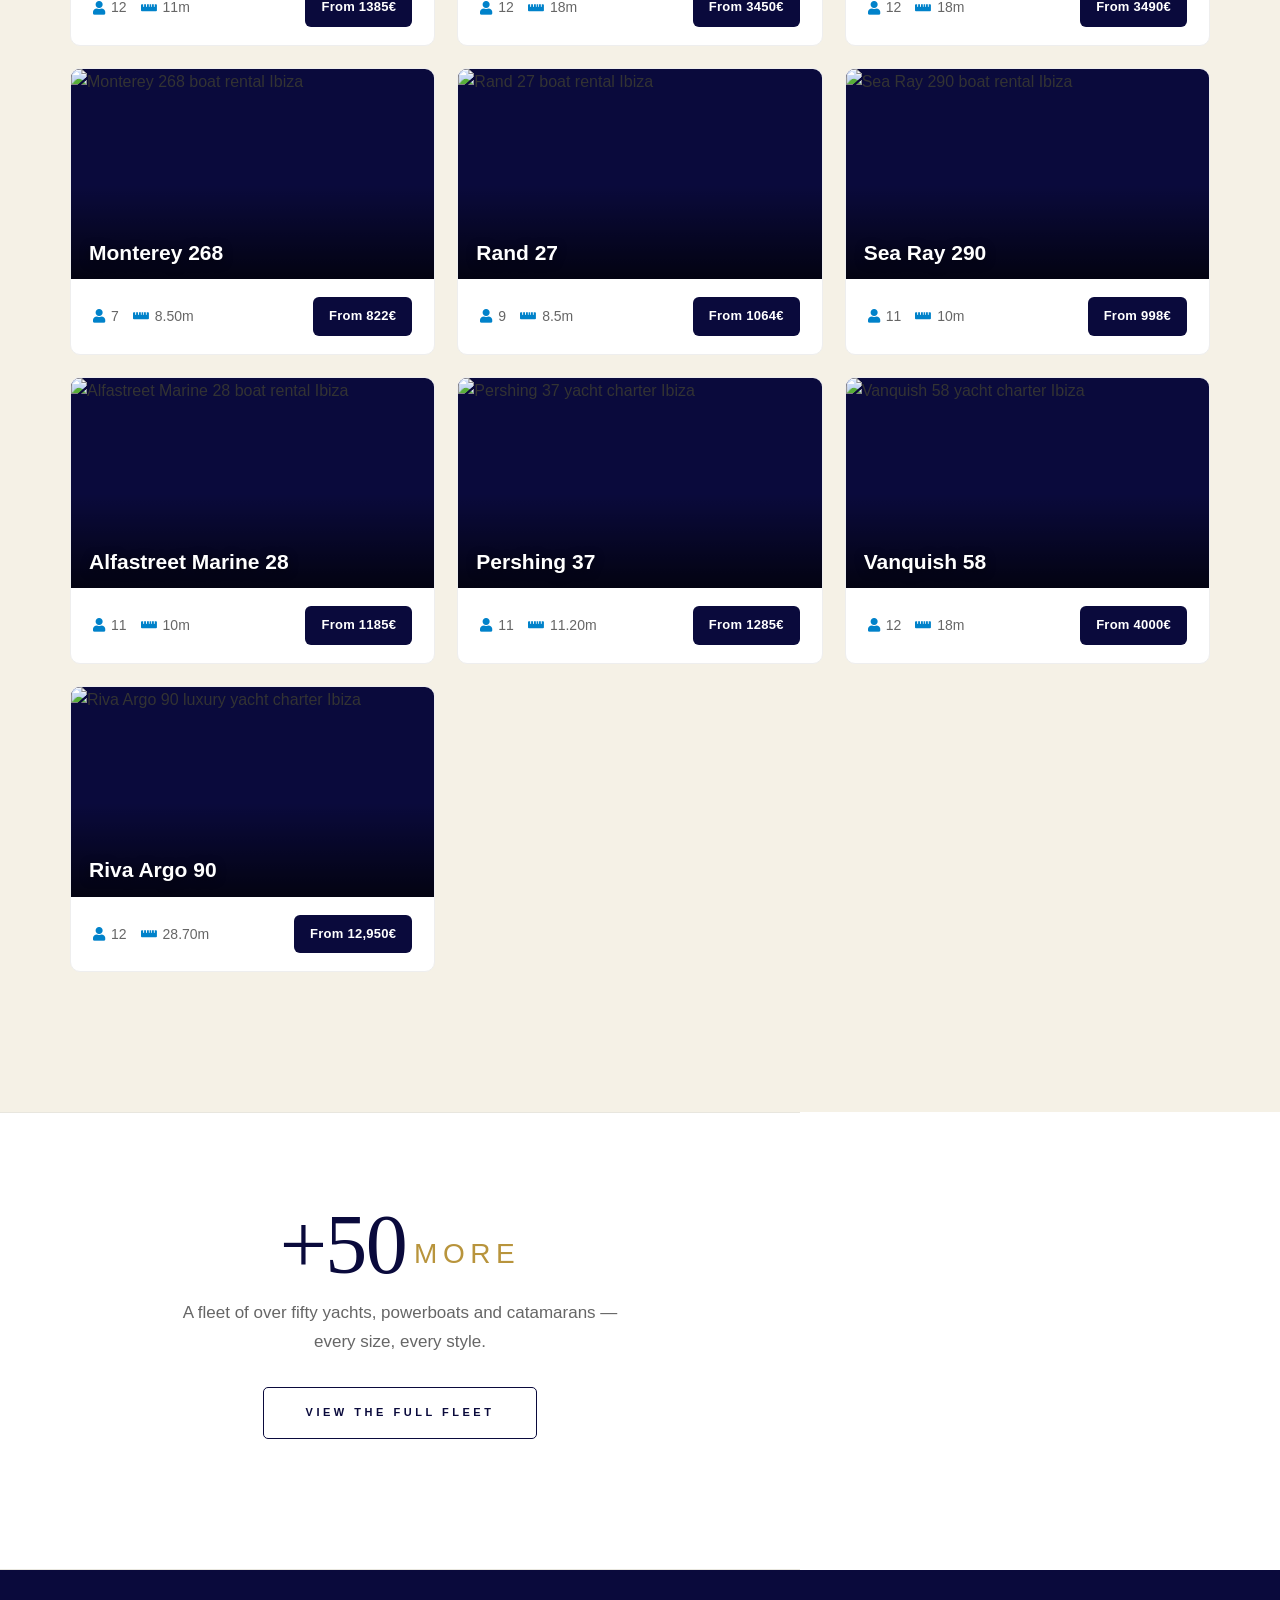
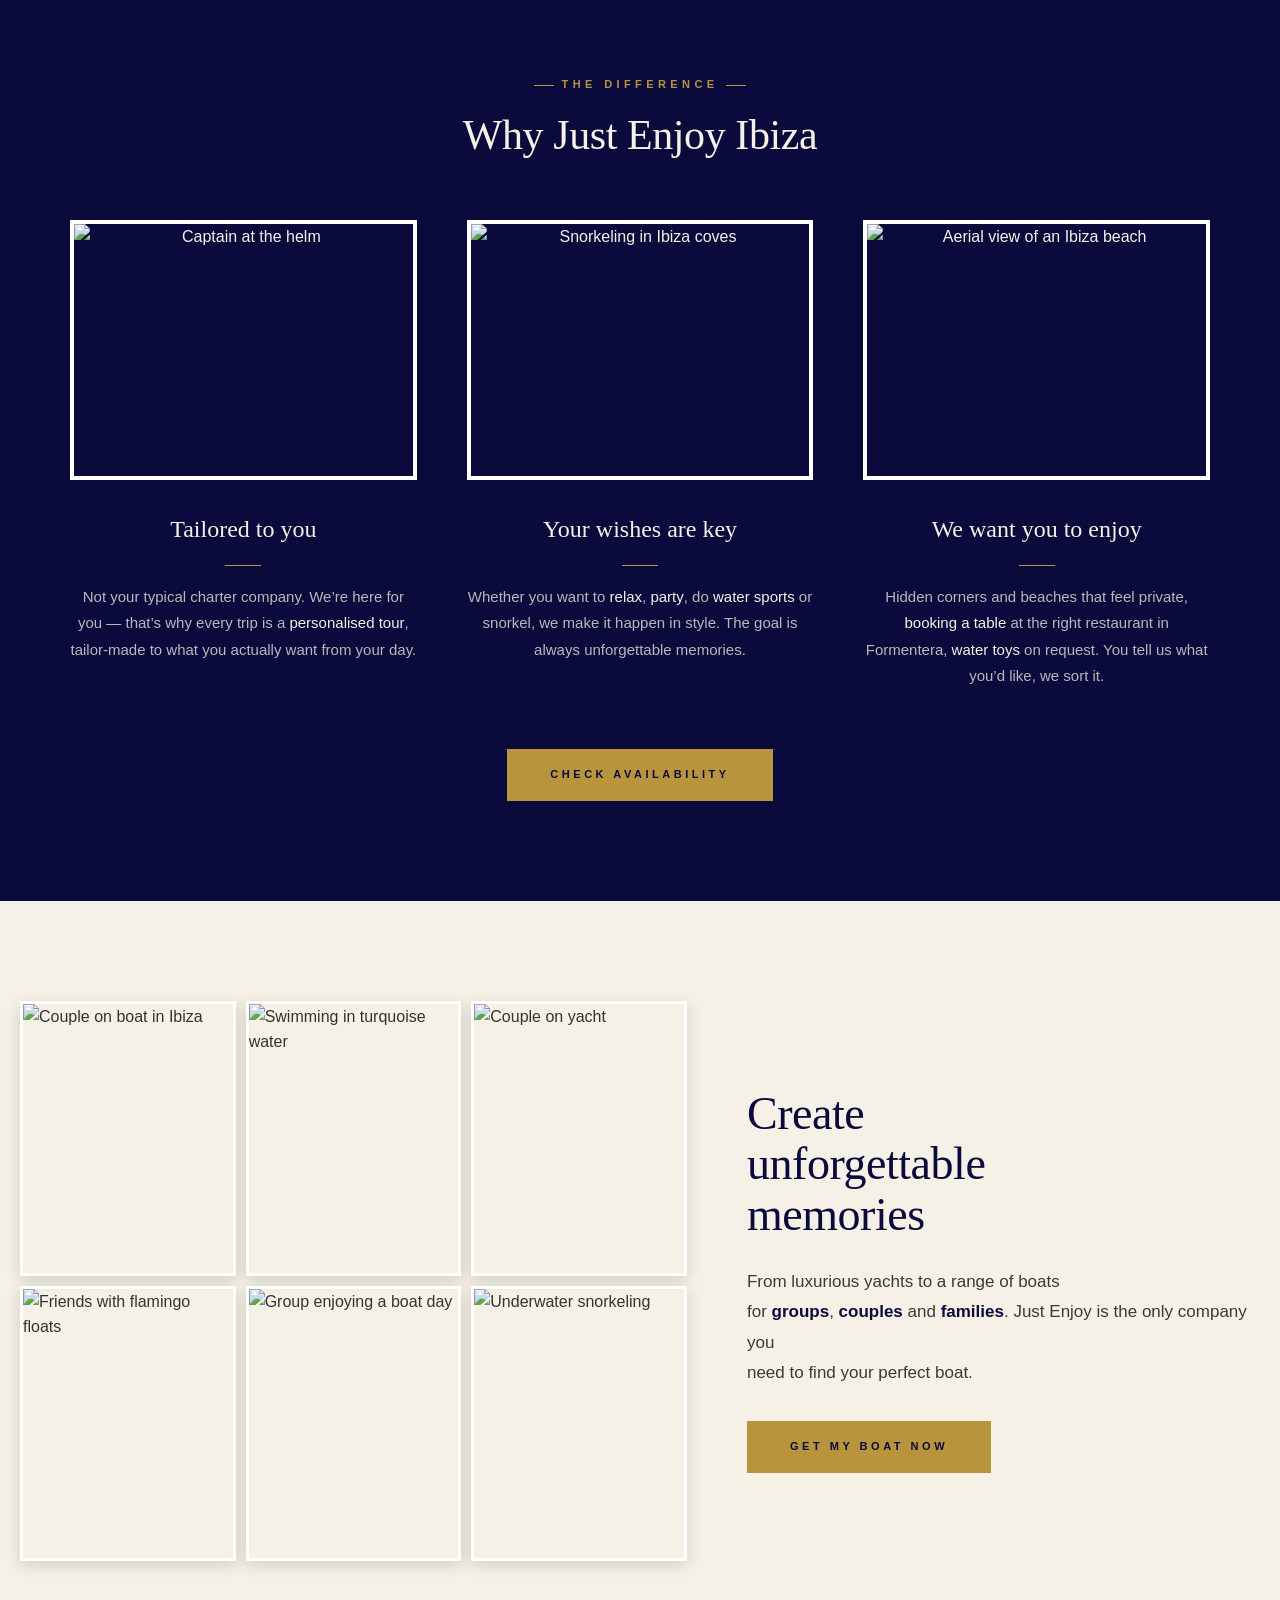
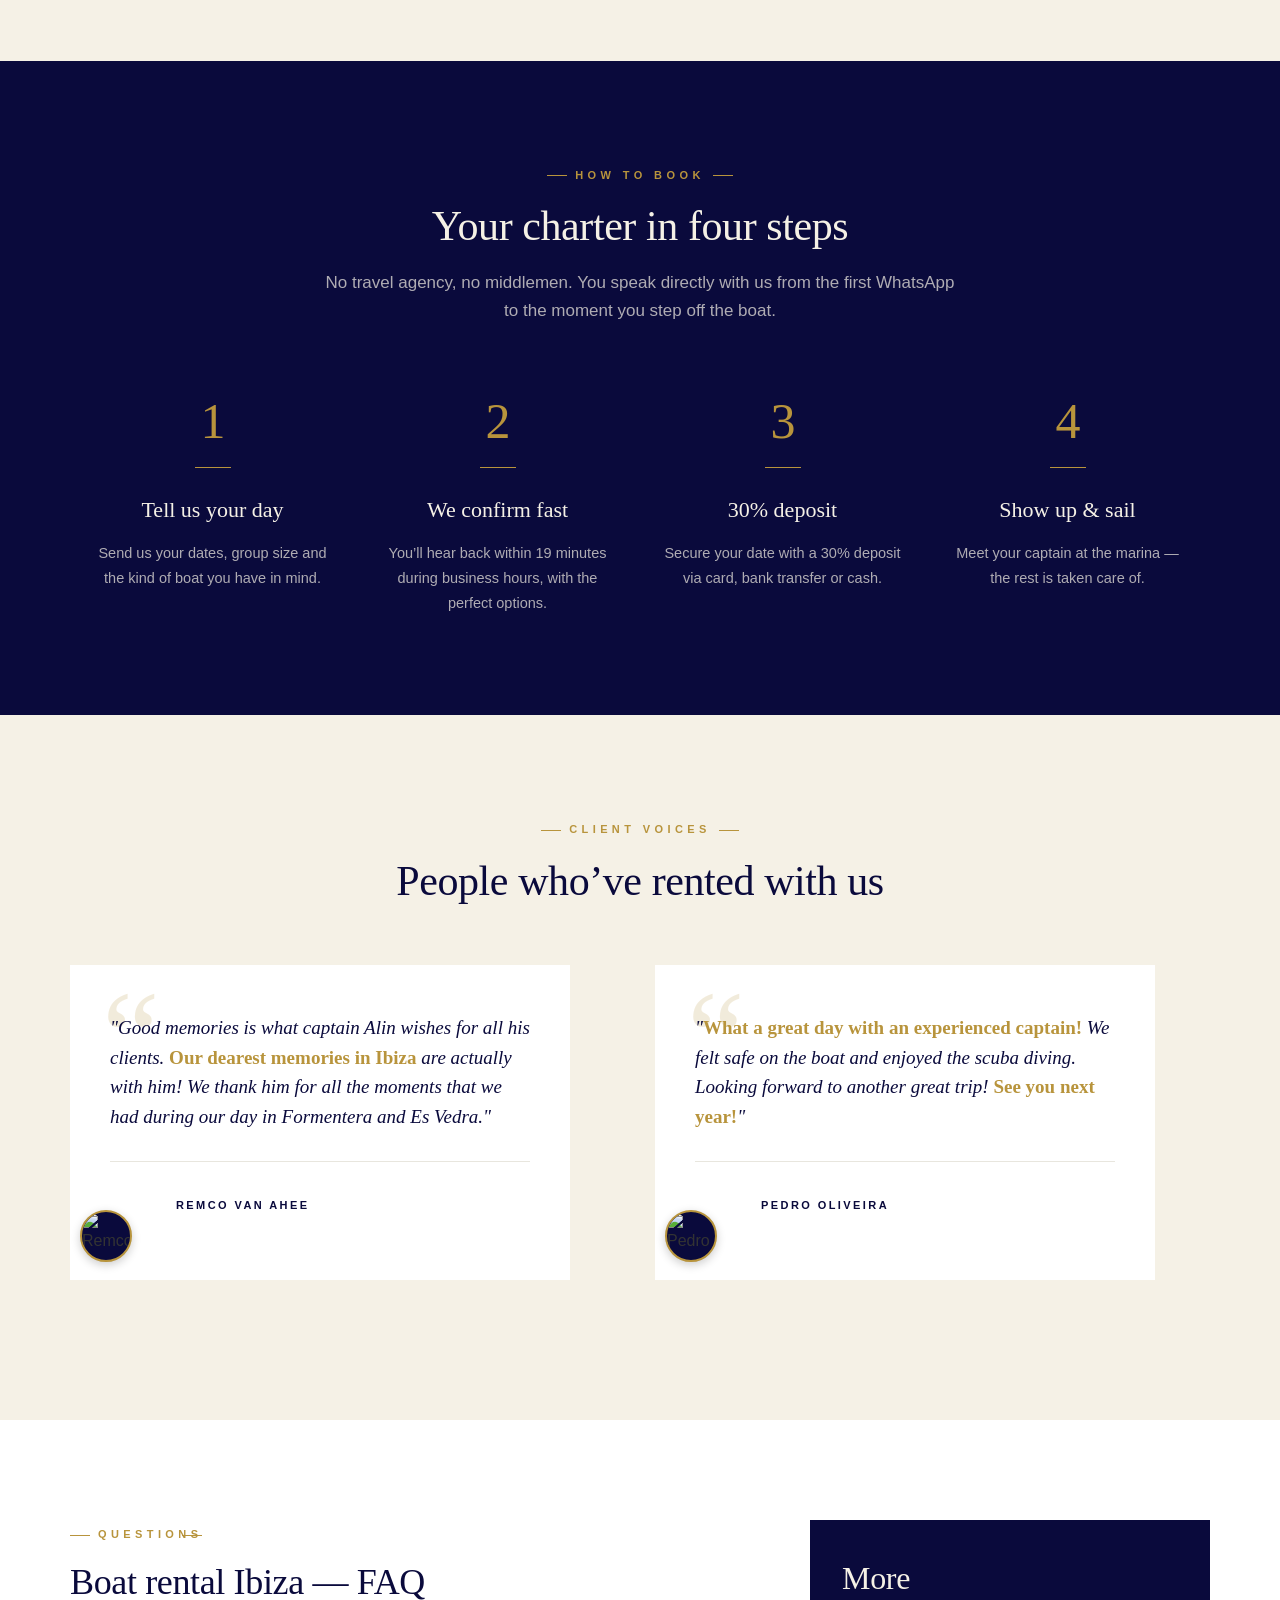
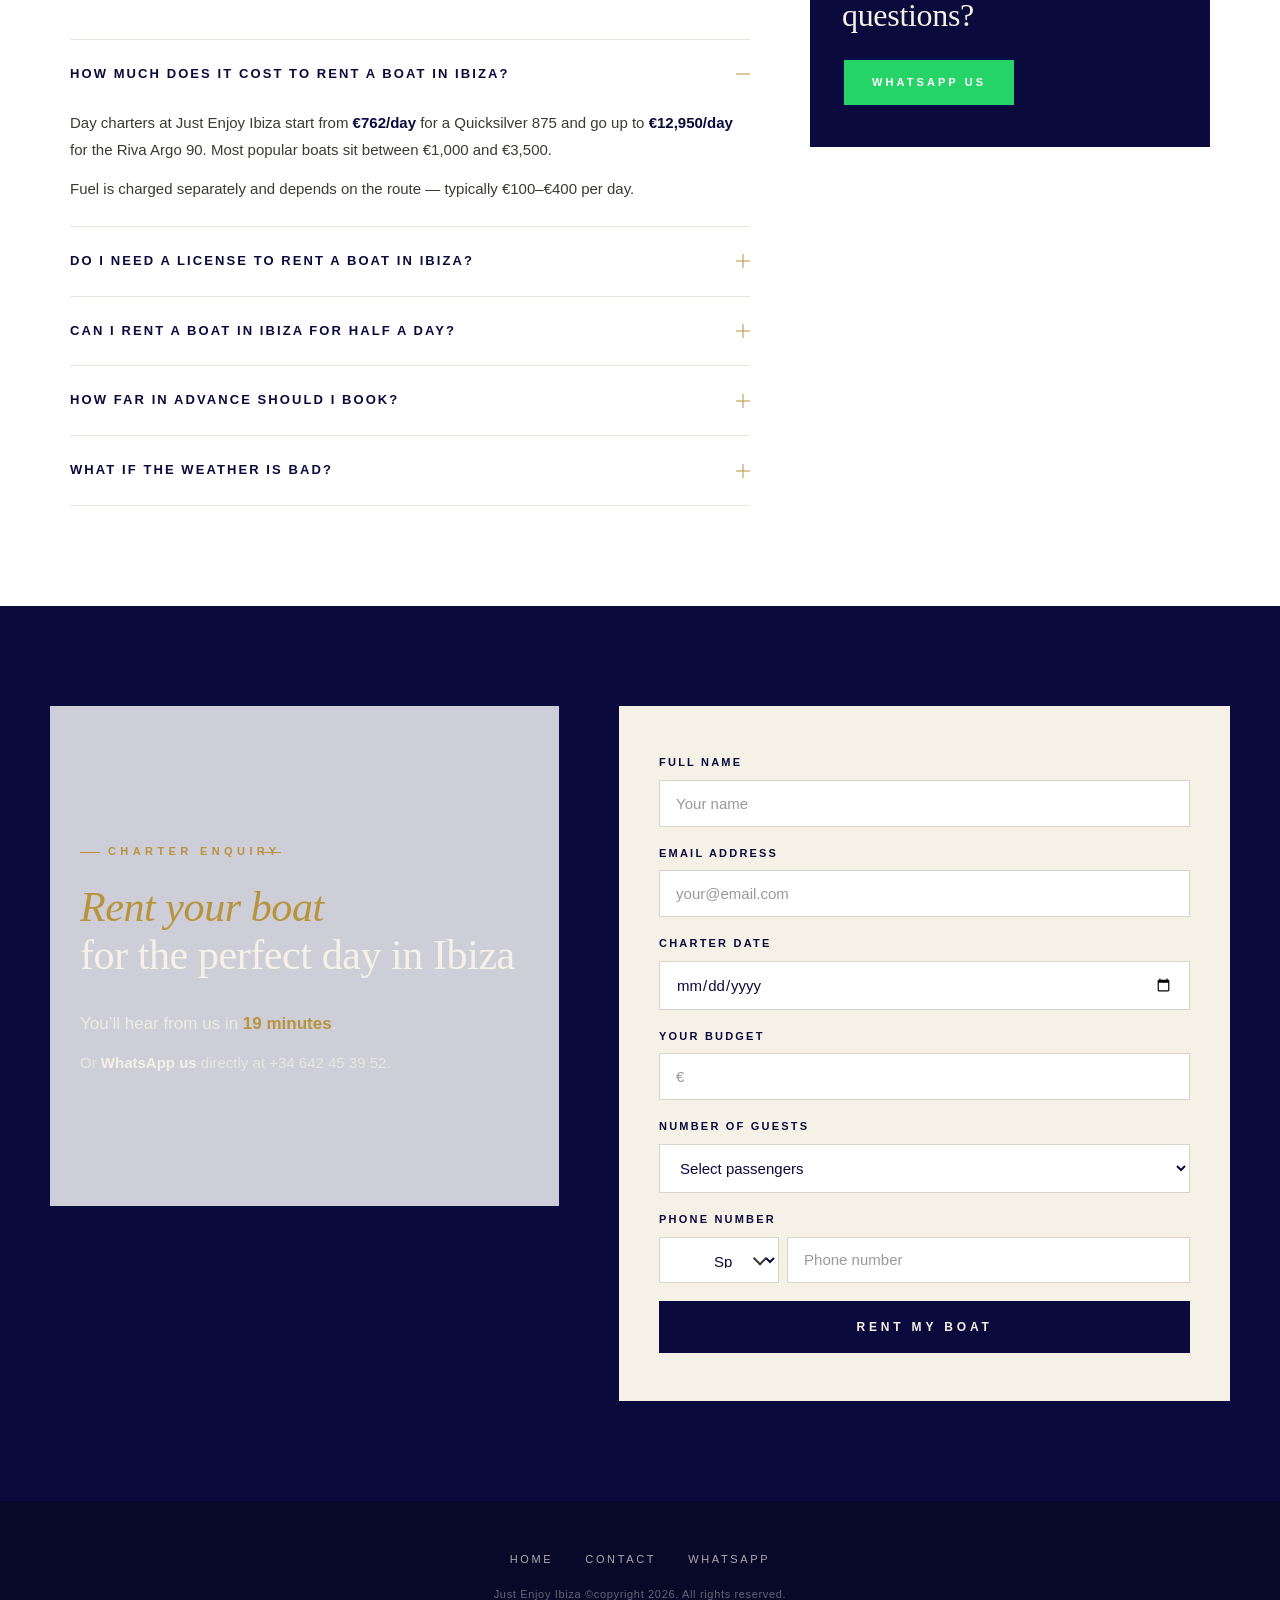
==== commit 5ebb5712: "Enhance styles for header, featured card, and form Added polish fixes for header, featured card, aut" ====
--- a/boat-rental-ibiza/index.html
+++ b/boat-rental-ibiza/index.html
@@ -411,6 +411,146 @@
     .jei-boat-modal-body{padding:24px 22px}
     .jei-boat-modal-name{font-size:24px}
   }
+
+  /* ============================================================
+     POLISH FIXES — header, featured card, author photos, form
+     ============================================================ */
+
+  /* ---- 1. Premium header + top bar ---- */
+  .top-bar{background:#080828 !important;padding:9px 20px !important;border:none !important;font-family:'Inter',sans-serif}
+  .top-bar .container{max-width:1280px;margin:0 auto}
+  .top-bar .contact-info{display:flex !important;justify-content:flex-end !important;gap:28px !important;font-size:12px !important;letter-spacing:0.06em}
+  .top-bar .contact-info a{color:rgba(245,241,230,0.78) !important;text-decoration:none;transition:color .2s;font-weight:400}
+  .top-bar .contact-info a:hover{color:#B8943C !important}
+  .top-bar .contact-info a i{color:#B8943C !important;margin-right:8px;font-size:11px}
+  .main-header{background:rgba(250,246,238,0.97) !important;-webkit-backdrop-filter:blur(12px);backdrop-filter:blur(12px);padding:0 !important;border-bottom:1px solid rgba(184,148,60,0.2) !important;position:sticky !important;top:0;z-index:50;box-shadow:none !important}
+  .main-header .header-container{max-width:1280px !important;margin:0 auto !important;padding:16px 32px !important;display:flex !important;align-items:center !important;justify-content:space-between !important;gap:30px;flex-wrap:nowrap}
+  .main-header .logo{flex-shrink:0}
+  .main-header .logo a{display:block;line-height:0}
+  .main-header .logo-image{max-height:46px !important;width:auto !important;display:block}
+  .main-header .main-nav{flex-grow:0 !important}
+  .main-header .main-nav ul{display:flex !important;list-style:none !important;gap:38px !important;margin:0 !important;padding:0 !important;align-items:center}
+  .main-header .main-nav ul li{margin:0 !important}
+  .main-header .main-nav ul li a{font-family:'Inter',sans-serif !important;font-size:12px !important;letter-spacing:0.2em !important;color:#0a0a3c !important;text-decoration:none;font-weight:600;text-transform:uppercase;transition:color .2s}
+  .main-header .main-nav ul li a:hover{color:#B8943C !important}
+  .main-header .main-nav ul li a.btn-book{display:inline-block !important;padding:11px 26px !important;background:#0a0a3c !important;color:#F5F1E6 !important;font-size:11px !important;letter-spacing:0.24em !important;font-weight:700 !important;border-radius:0 !important;border:1px solid #0a0a3c !important;transition:all .3s}
+  .main-header .main-nav ul li a.btn-book:hover{background:#B8943C !important;color:#0a0a3c !important;border-color:#B8943C !important}
+  .main-header .hamburger-menu{display:none}
+  @media (max-width:900px){
+    .main-header .header-container{padding:14px 20px !important}
+    .main-header .main-nav{display:none}
+    .main-header .hamburger-menu{display:flex !important;cursor:pointer;width:30px;height:30px;align-items:center;justify-content:center}
+    .main-header .hamburger-icon{display:flex;flex-direction:column;gap:6px}
+    .main-header .hamburger-icon span{width:26px;height:1.5px;background:#0a0a3c;display:block}
+    .top-bar .contact-info{justify-content:center !important;font-size:11px !important;gap:18px}
+  }
+
+  /* ---- 2. Featured DeAntonio 34 spans full row ---- */
+  .rental-card.featured{
+    grid-column:1 / -1 !important;
+    display:grid !important;
+    grid-template-columns:1fr 1fr !important;
+    background:#0a0a3c !important;
+    color:#F5F1E6 !important;
+    border:1px solid rgba(184,148,60,0.2) !important;
+  }
+  .rental-card.featured .rental-card-img{height:100% !important;min-height:440px}
+  .rental-card.featured .rental-card-img::after{background:linear-gradient(90deg,rgba(10,10,60,0.1) 60%,#0a0a3c 100%) !important}
+  .rental-card.featured .rental-card-name{display:none !important}
+  .rental-card.featured .rental-card-body{padding:50px !important;background:#0a0a3c !important;color:#F5F1E6 !important;display:flex !important;flex-direction:column !important;justify-content:center !important;gap:0}
+  .rental-card-badge{background:#B8943C !important;color:#0a0a3c !important;font-weight:700 !important;font-size:10px !important;letter-spacing:0.28em !important;padding:7px 14px !important;top:20px !important;left:20px !important}
+  .rental-card-featured-title{font-family:'Playfair Display',Georgia,serif !important;color:#F5F1E6 !important;font-size:34px !important;font-weight:500 !important;margin:0 0 14px !important;letter-spacing:-0.01em}
+  .rental-card-featured-desc{color:rgba(245,241,230,0.78) !important;font-size:15.5px !important;line-height:1.7 !important;margin:0 0 26px !important}
+  .rental-card-featured-specs{display:grid !important;grid-template-columns:repeat(3,1fr) !important;gap:8px !important;margin-bottom:30px !important;border-top:1px solid rgba(184,148,60,0.25) !important;border-bottom:1px solid rgba(184,148,60,0.25) !important;padding:18px 0 !important}
+  .rental-card-featured-spec{background:transparent !important;padding:0 !important;text-align:center;border-radius:0 !important}
+  .rental-card-featured-spec i{color:#B8943C !important;font-size:18px !important;display:block !important;margin-bottom:6px !important}
+  .rental-card-featured-spec strong{color:#F5F1E6 !important;font-size:18px !important;display:block !important;font-weight:600 !important}
+  .rental-card-featured-spec span{color:rgba(245,241,230,0.5) !important;font-size:10px !important;letter-spacing:0.16em;text-transform:uppercase}
+  .rental-card-featured-cta{display:flex !important;justify-content:space-between !important;align-items:center !important;gap:16px}
+  .rental-card-featured-price small{color:rgba(245,241,230,0.55) !important;font-size:10px !important;letter-spacing:0.16em;text-transform:uppercase;display:block;margin-bottom:4px}
+  .rental-card-featured-price strong{color:#B8943C !important;font-size:24px !important;font-family:'Playfair Display',serif !important;font-weight:500 !important;letter-spacing:-0.01em}
+  .rental-card-featured-button{background:#B8943C !important;color:#0a0a3c !important;border:1px solid #B8943C !important;padding:13px 30px !important;font-family:'Inter',sans-serif !important;font-size:11px !important;letter-spacing:0.28em !important;font-weight:700 !important;text-transform:uppercase;border-radius:0 !important;transition:all .3s;cursor:pointer}
+  .rental-card-featured-button:hover{background:transparent !important;color:#B8943C !important}
+  @media (max-width:900px){
+    .rental-card.featured{grid-template-columns:1fr !important}
+    .rental-card.featured .rental-card-img{min-height:280px !important;height:280px !important}
+    .rental-card.featured .rental-card-img::after{background:linear-gradient(180deg,transparent 40%,#0a0a3c 100%) !important}
+    .rental-card.featured .rental-card-body{padding:36px 28px !important}
+    .rental-card-featured-title{font-size:28px !important}
+  }
+
+  /* ---- 3. Testimonial author photo properly contained ---- */
+  .testimonial-author{display:flex !important;align-items:center !important;gap:14px !important;padding-top:18px !important;border-top:1px solid #e8e6de !important;flex-direction:row !important;margin:0 !important}
+  .testimonial-author .author-info{order:2 !important;flex:1 !important;min-width:0 !important}
+  .testimonial-author .author-image{
+    order:1 !important;
+    width:52px !important;
+    height:52px !important;
+    min-width:52px !important;
+    max-width:52px !important;
+    min-height:52px !important;
+    max-height:52px !important;
+    border-radius:50% !important;
+    overflow:hidden !important;
+    flex-shrink:0 !important;
+    background:#0a0a3c !important;
+    position:relative !important;
+    padding:0 !important;
+    margin:0 !important;
+    border:2px solid #B8943C !important;
+    box-sizing:border-box !important
+  }
+  .testimonial-author .author-image img{
+    width:100% !important;
+    height:100% !important;
+    max-width:100% !important;
+    max-height:100% !important;
+    object-fit:cover !important;
+    object-position:center !important;
+    display:block !important;
+    border-radius:50% !important;
+    margin:0 !important;
+    padding:0 !important;
+    position:absolute !important;
+    top:0 !important;
+    left:0 !important
+  }
+
+  /* ---- 4. Form text readability — no shadows, full contrast ---- */
+  .contact-form input,
+  .contact-form select,
+  .contact-form textarea{
+    width:100% !important;
+    padding:14px 16px !important;
+    border:1px solid #d8d4c8 !important;
+    background:#fff !important;
+    font-family:'Inter',sans-serif !important;
+    font-size:15px !important;
+    color:#0a0a3c !important;
+    border-radius:0 !important;
+    box-shadow:none !important;
+    -webkit-box-shadow:none !important;
+    text-shadow:none !important;
+    -webkit-text-fill-color:#0a0a3c !important;
+    opacity:1 !important;
+    transition:border-color .2s
+  }
+  .contact-form input::placeholder{color:#999 !important;opacity:1 !important;text-shadow:none !important;-webkit-text-fill-color:#999 !important}
+  .contact-form input::-webkit-input-placeholder{color:#999 !important;opacity:1 !important;-webkit-text-fill-color:#999 !important}
+  .contact-form input::-moz-placeholder{color:#999 !important;opacity:1 !important}
+  .contact-form select{color:#0a0a3c !important;-webkit-text-fill-color:#0a0a3c !important}
+  .contact-form select option{color:#0a0a3c !important;background:#fff !important;text-shadow:none !important}
+  .contact-form input:focus,.contact-form select:focus,.contact-form textarea:focus{border-color:#B8943C !important;outline:none !important;box-shadow:none !important}
+  .contact-form input:-webkit-autofill,
+  .contact-form input:-webkit-autofill:hover,
+  .contact-form input:-webkit-autofill:focus{
+    -webkit-text-fill-color:#0a0a3c !important;
+    -webkit-box-shadow:0 0 0 1000px #fff inset !important;
+    box-shadow:0 0 0 1000px #fff inset !important;
+    caret-color:#0a0a3c !important
+  }
+  .contact-form label{color:#0a0a3c !important;text-shadow:none !important;-webkit-text-fill-color:#0a0a3c !important;opacity:1 !important}
+  .contact-form .country-selector select{padding-left:50px !important;color:#0a0a3c !important;-webkit-text-fill-color:#0a0a3c !important}
   </style>
 </head>
 <body>
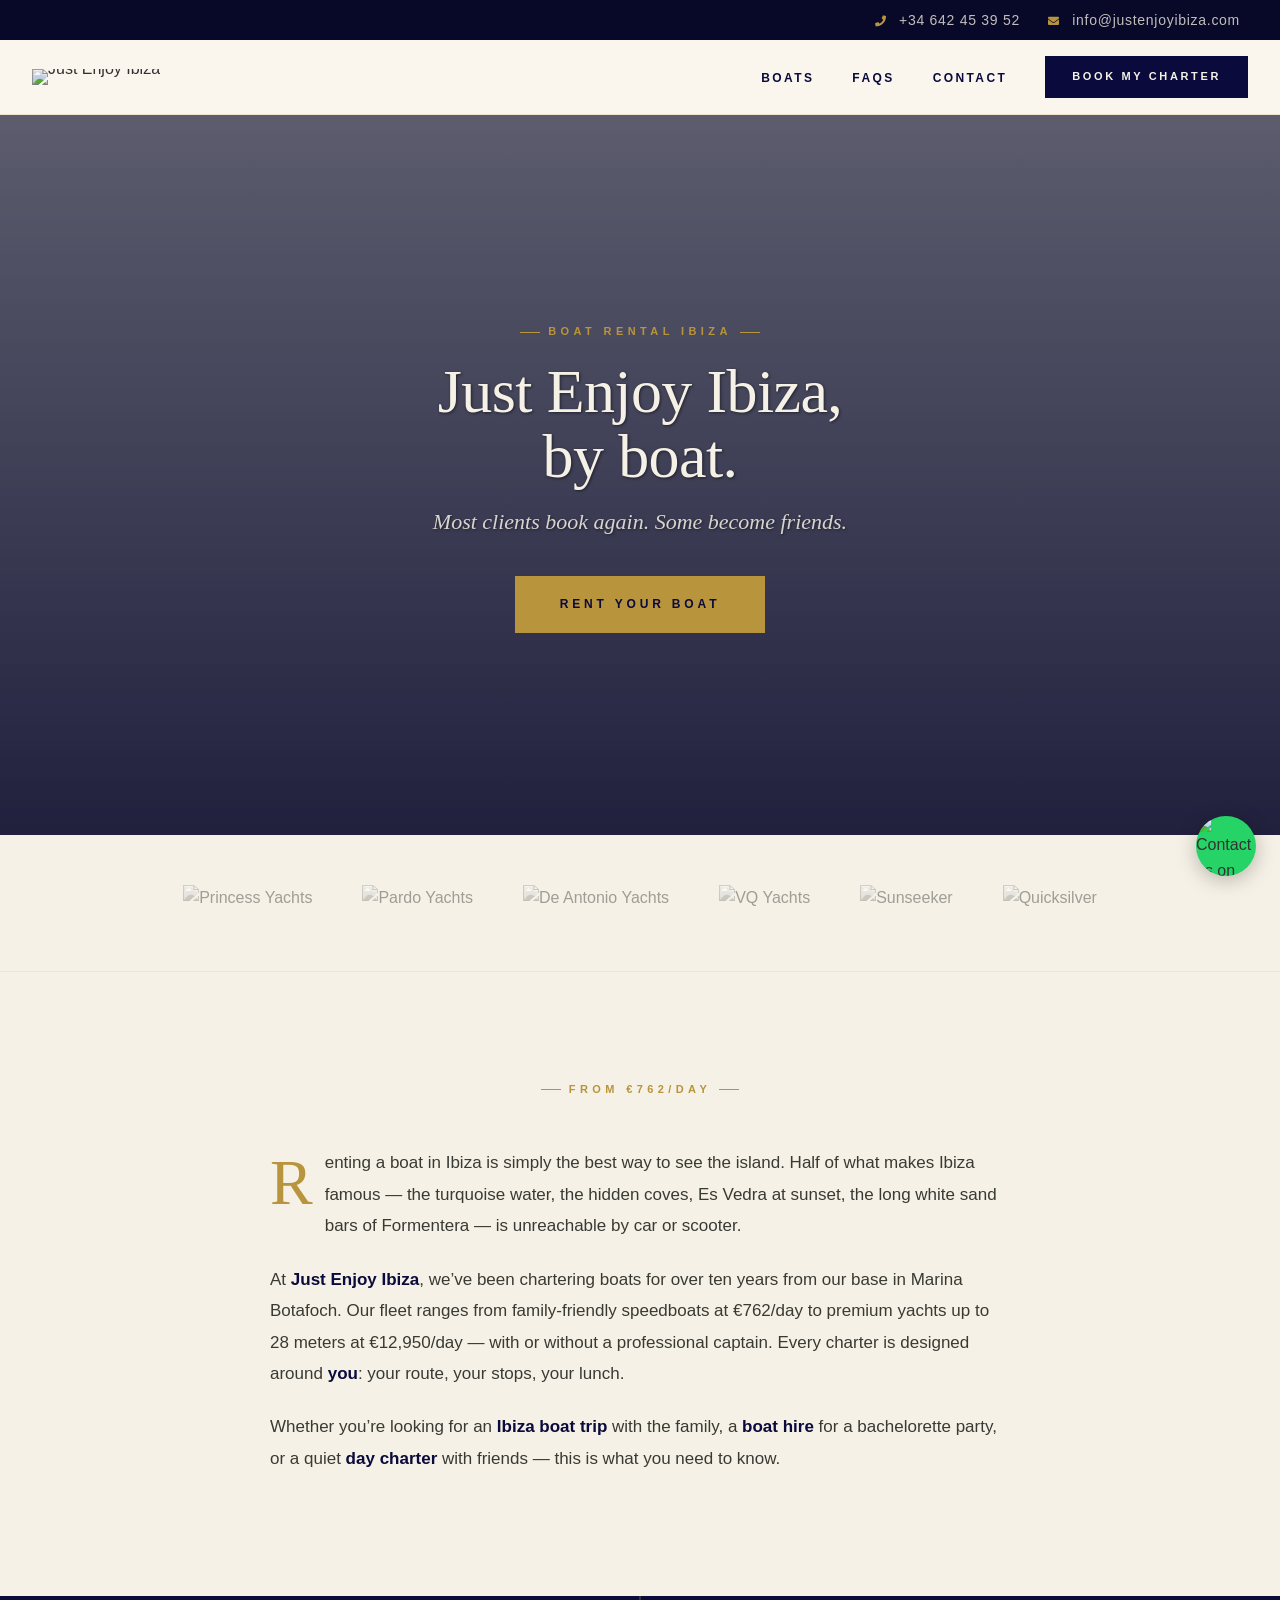
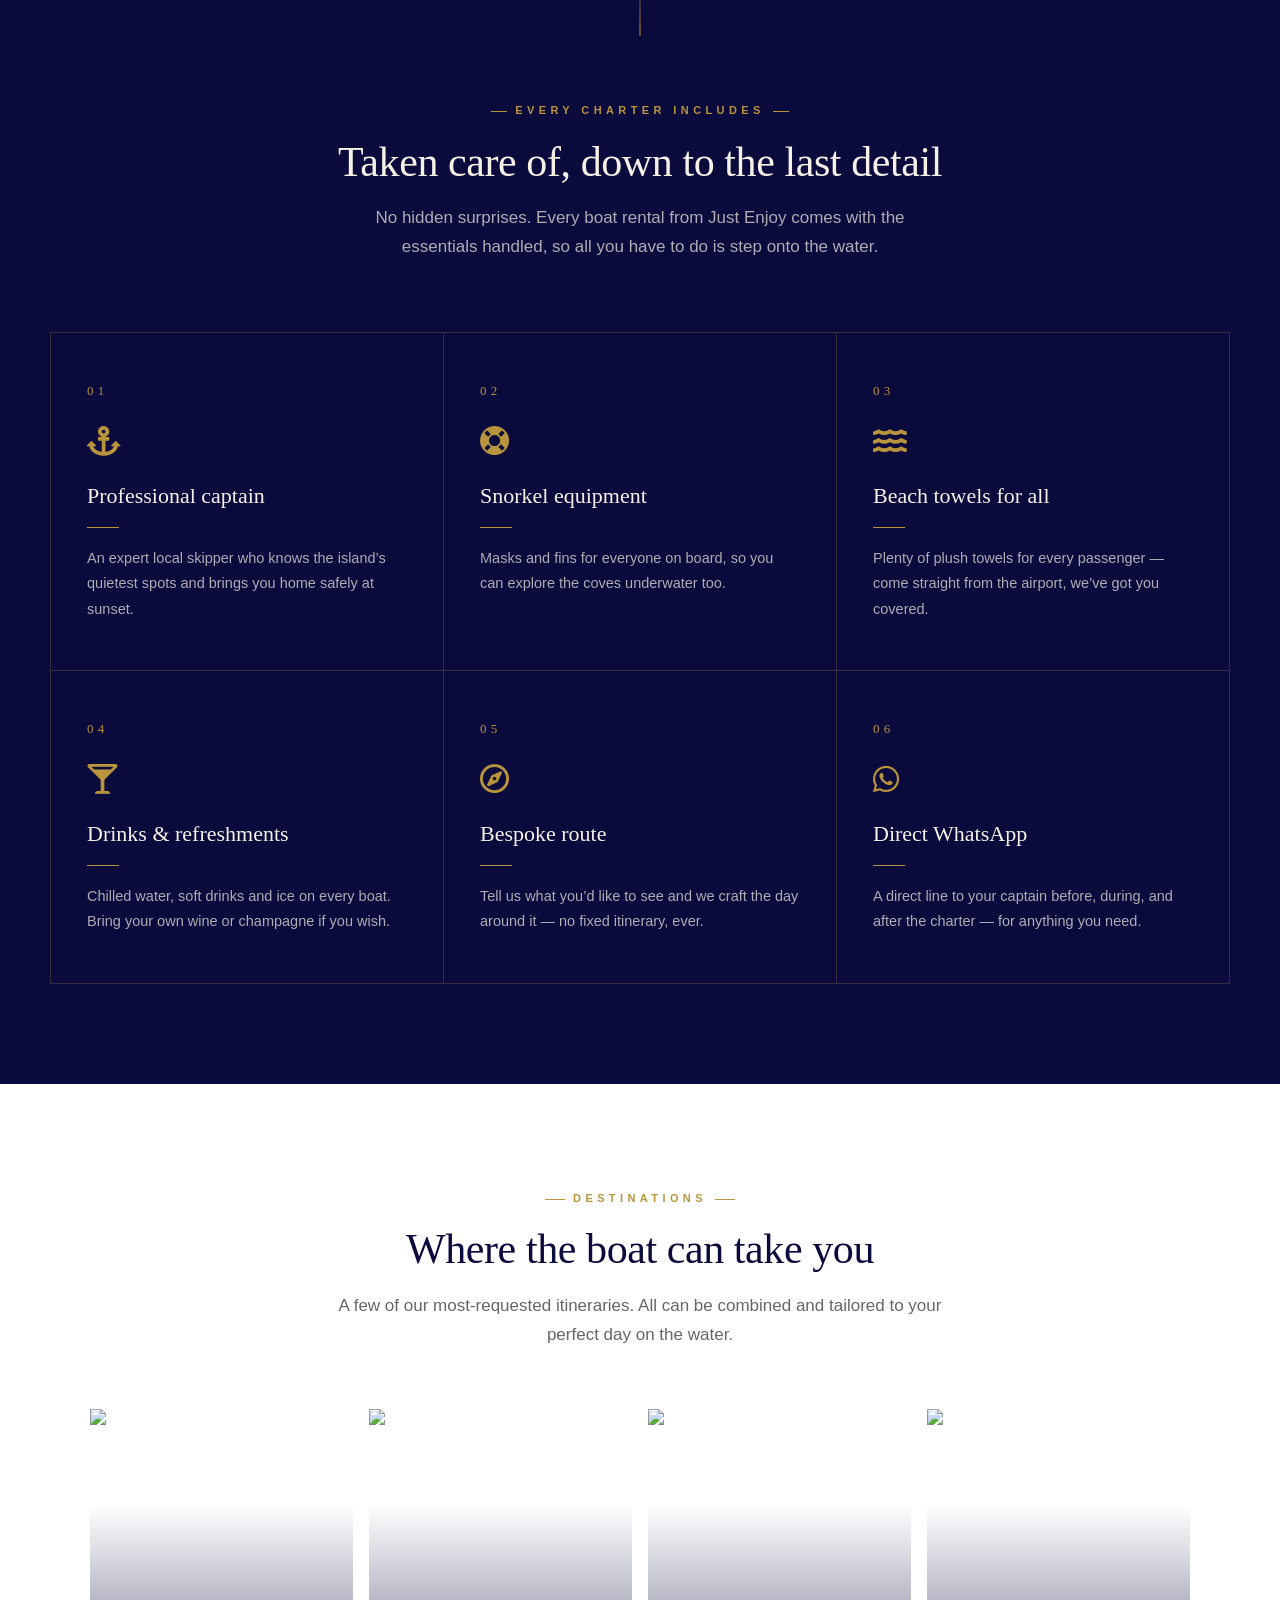
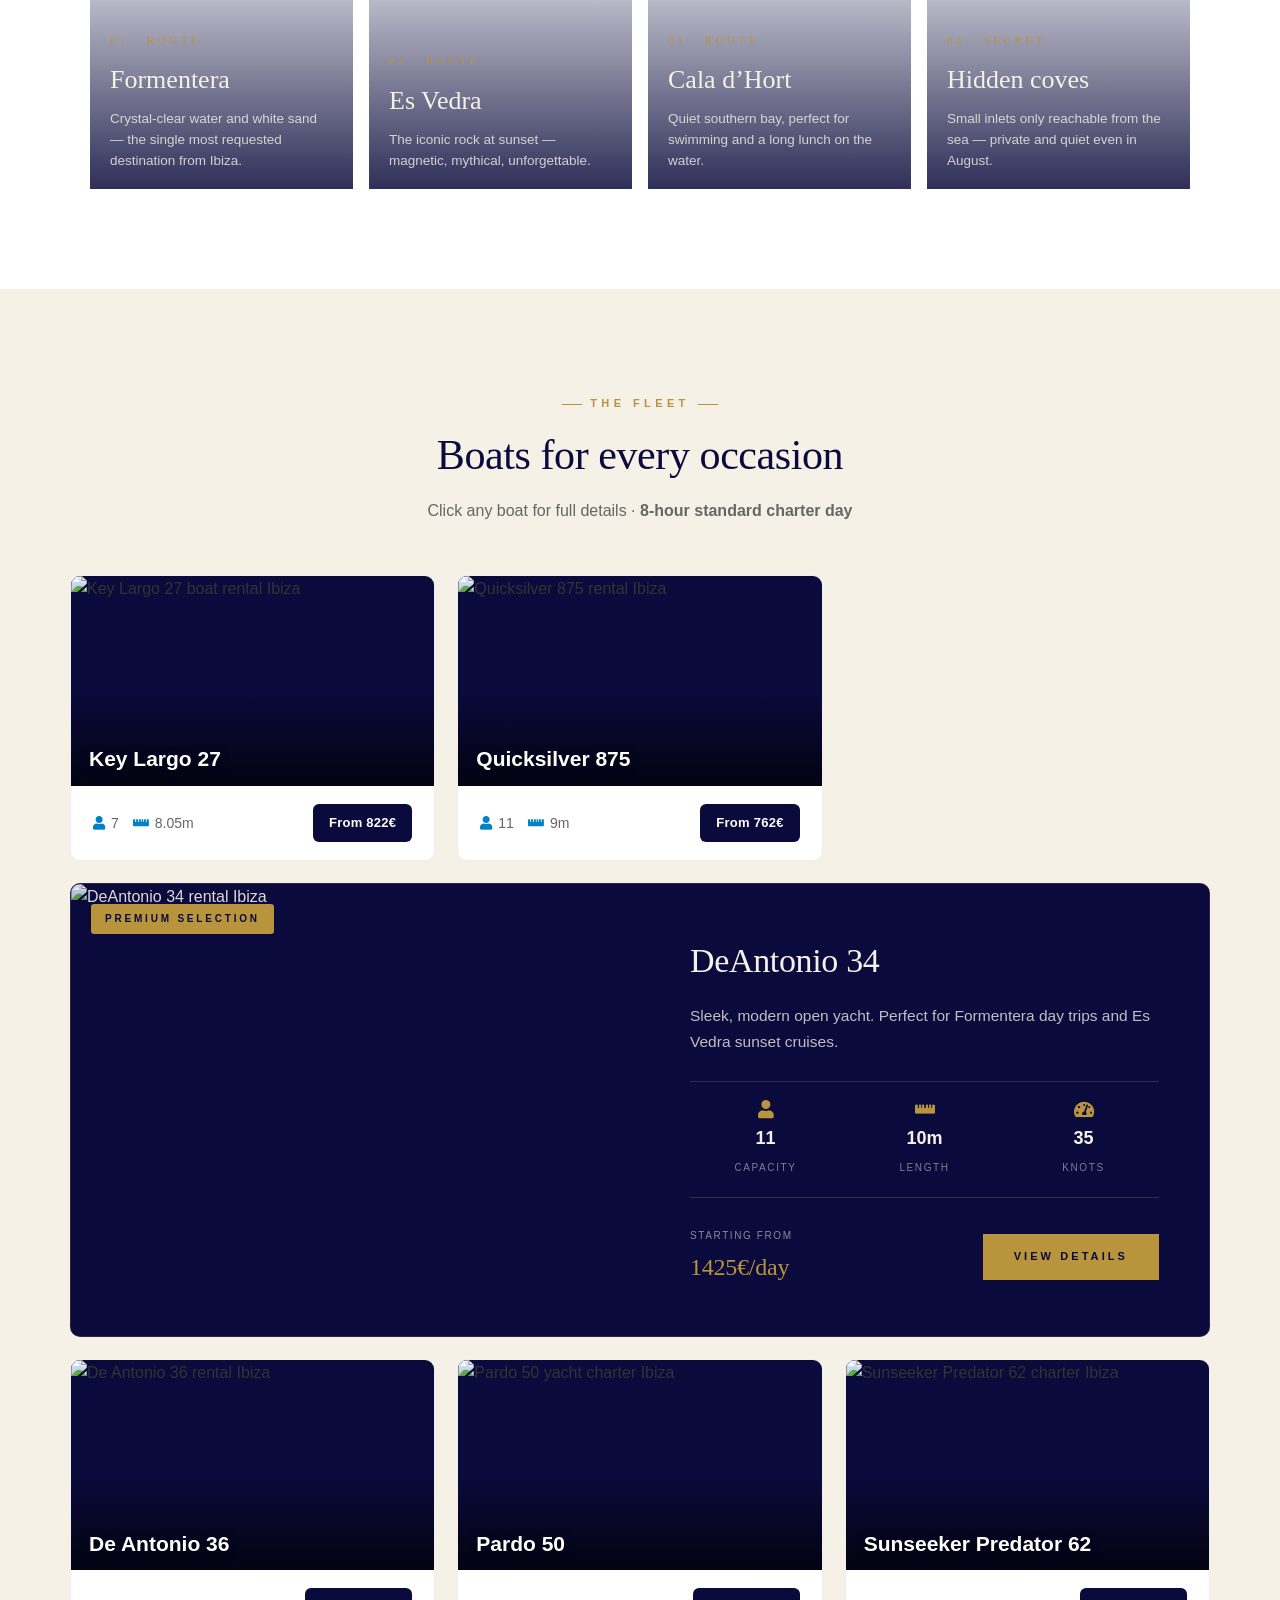
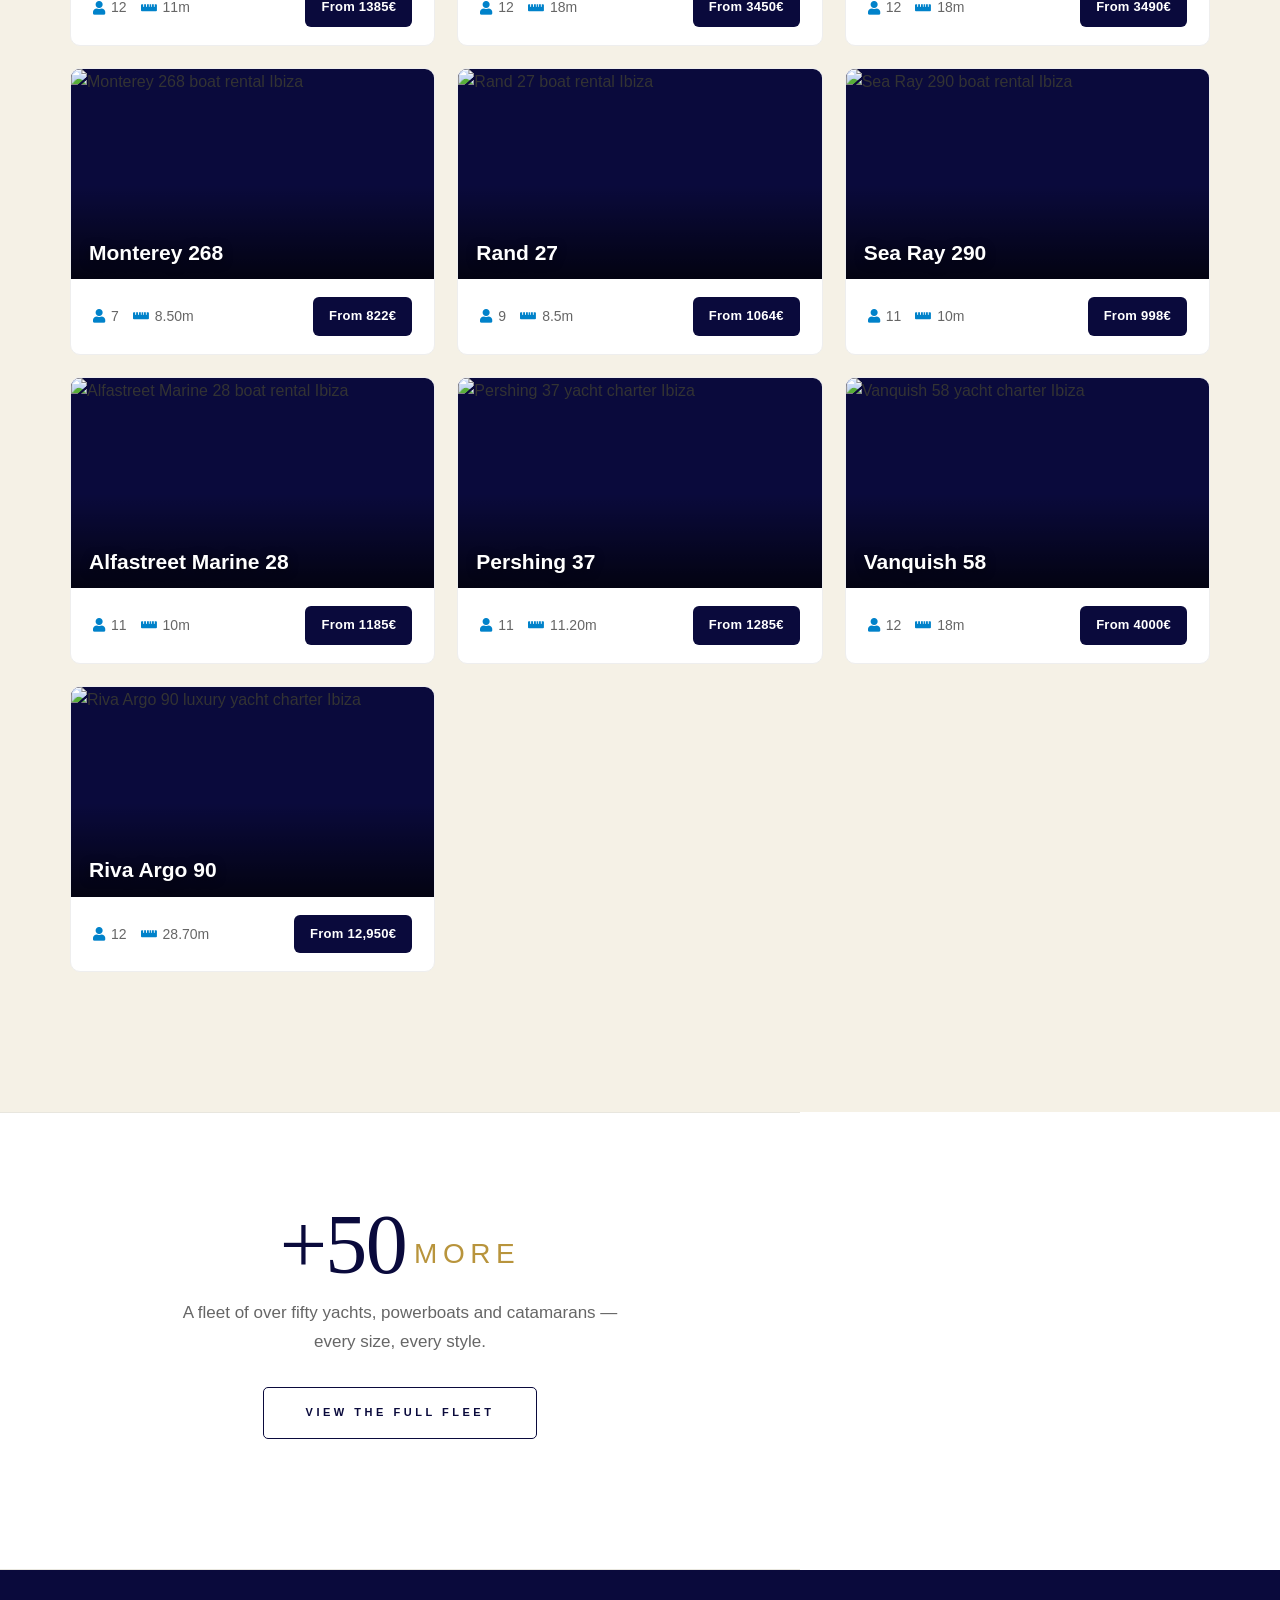
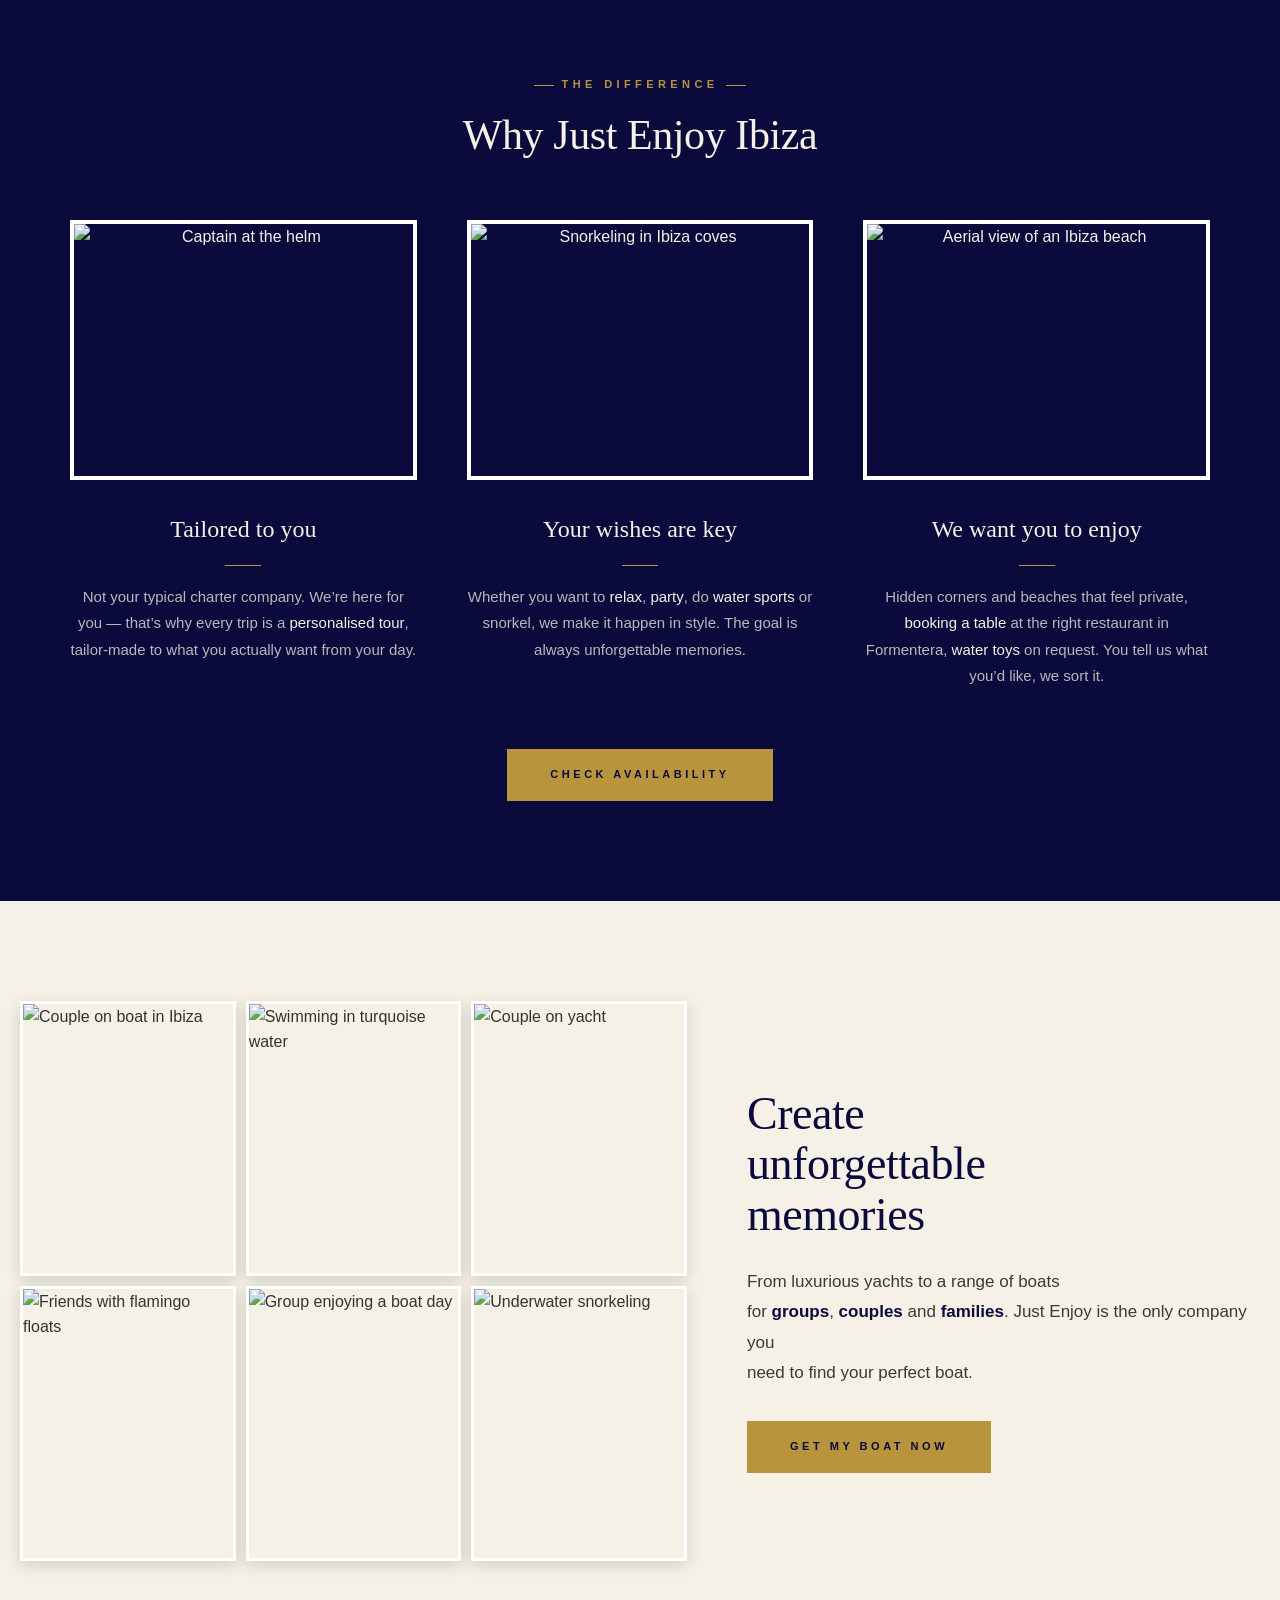
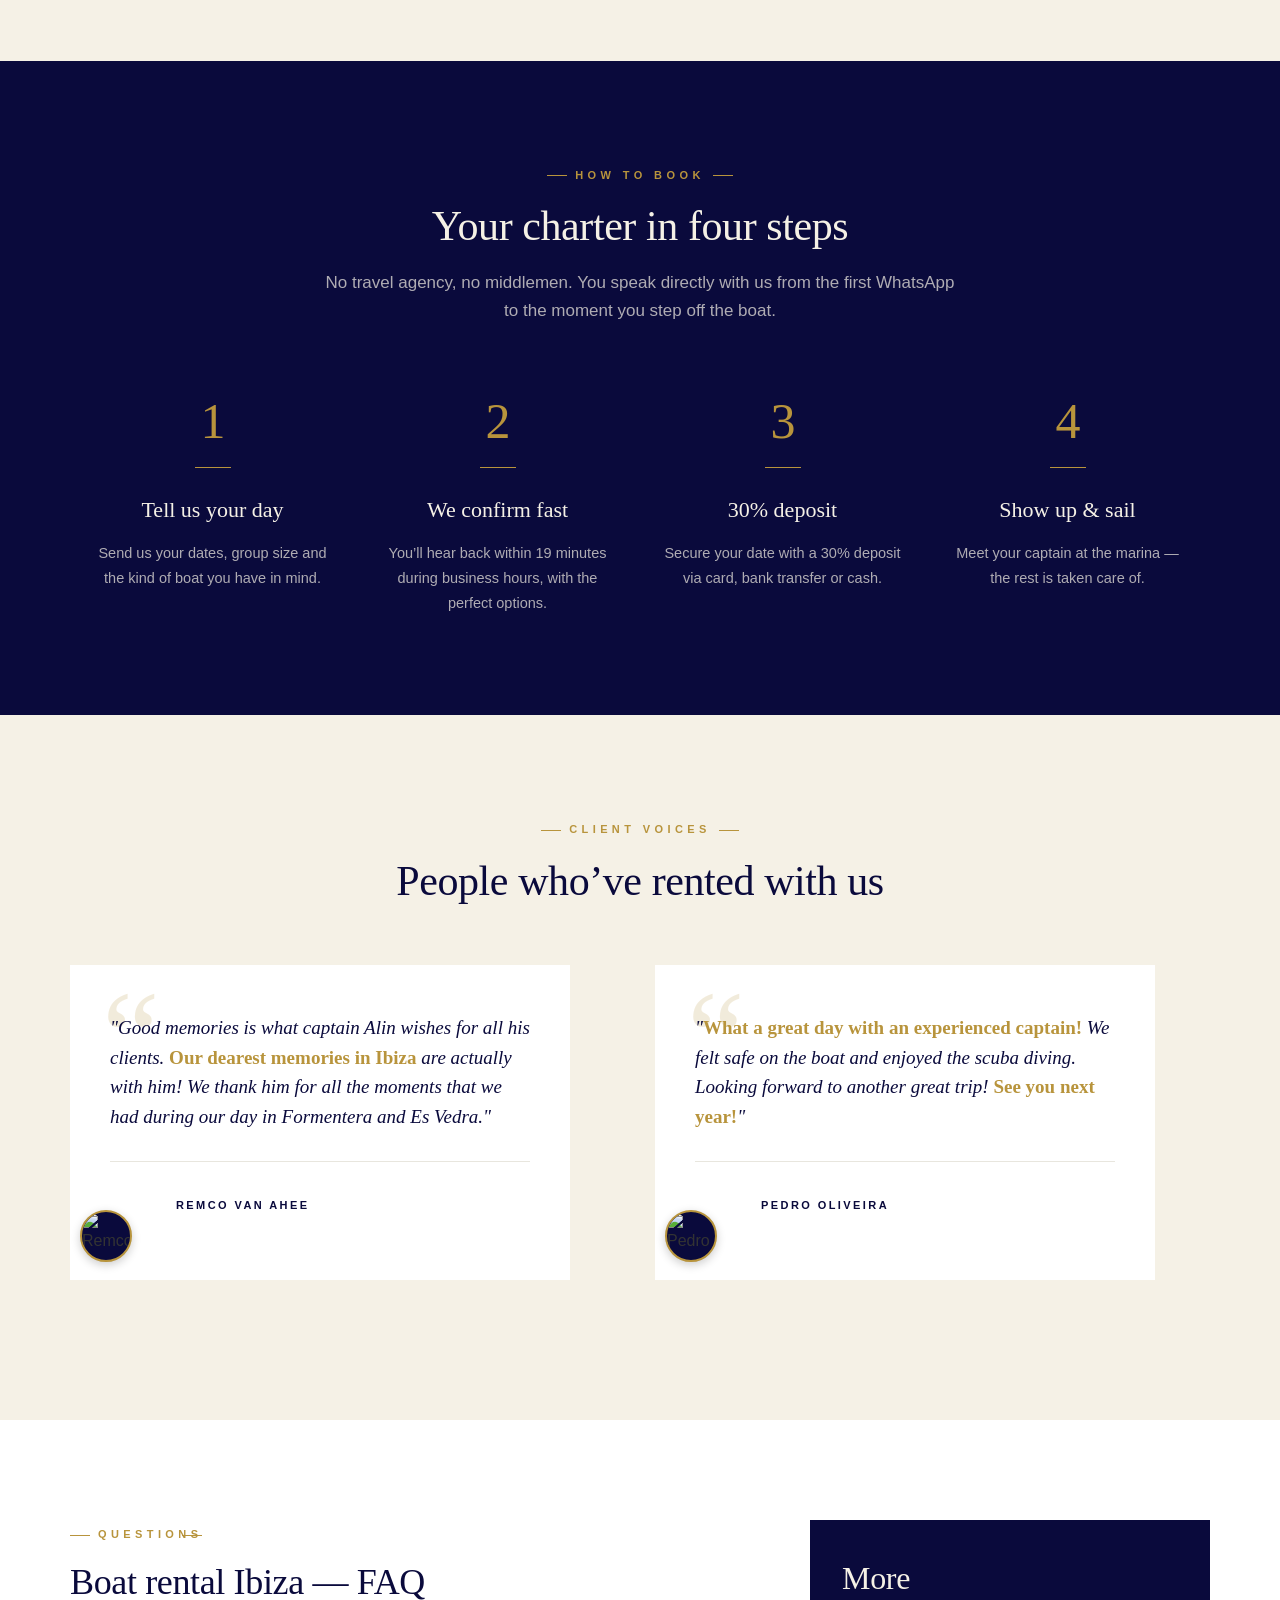
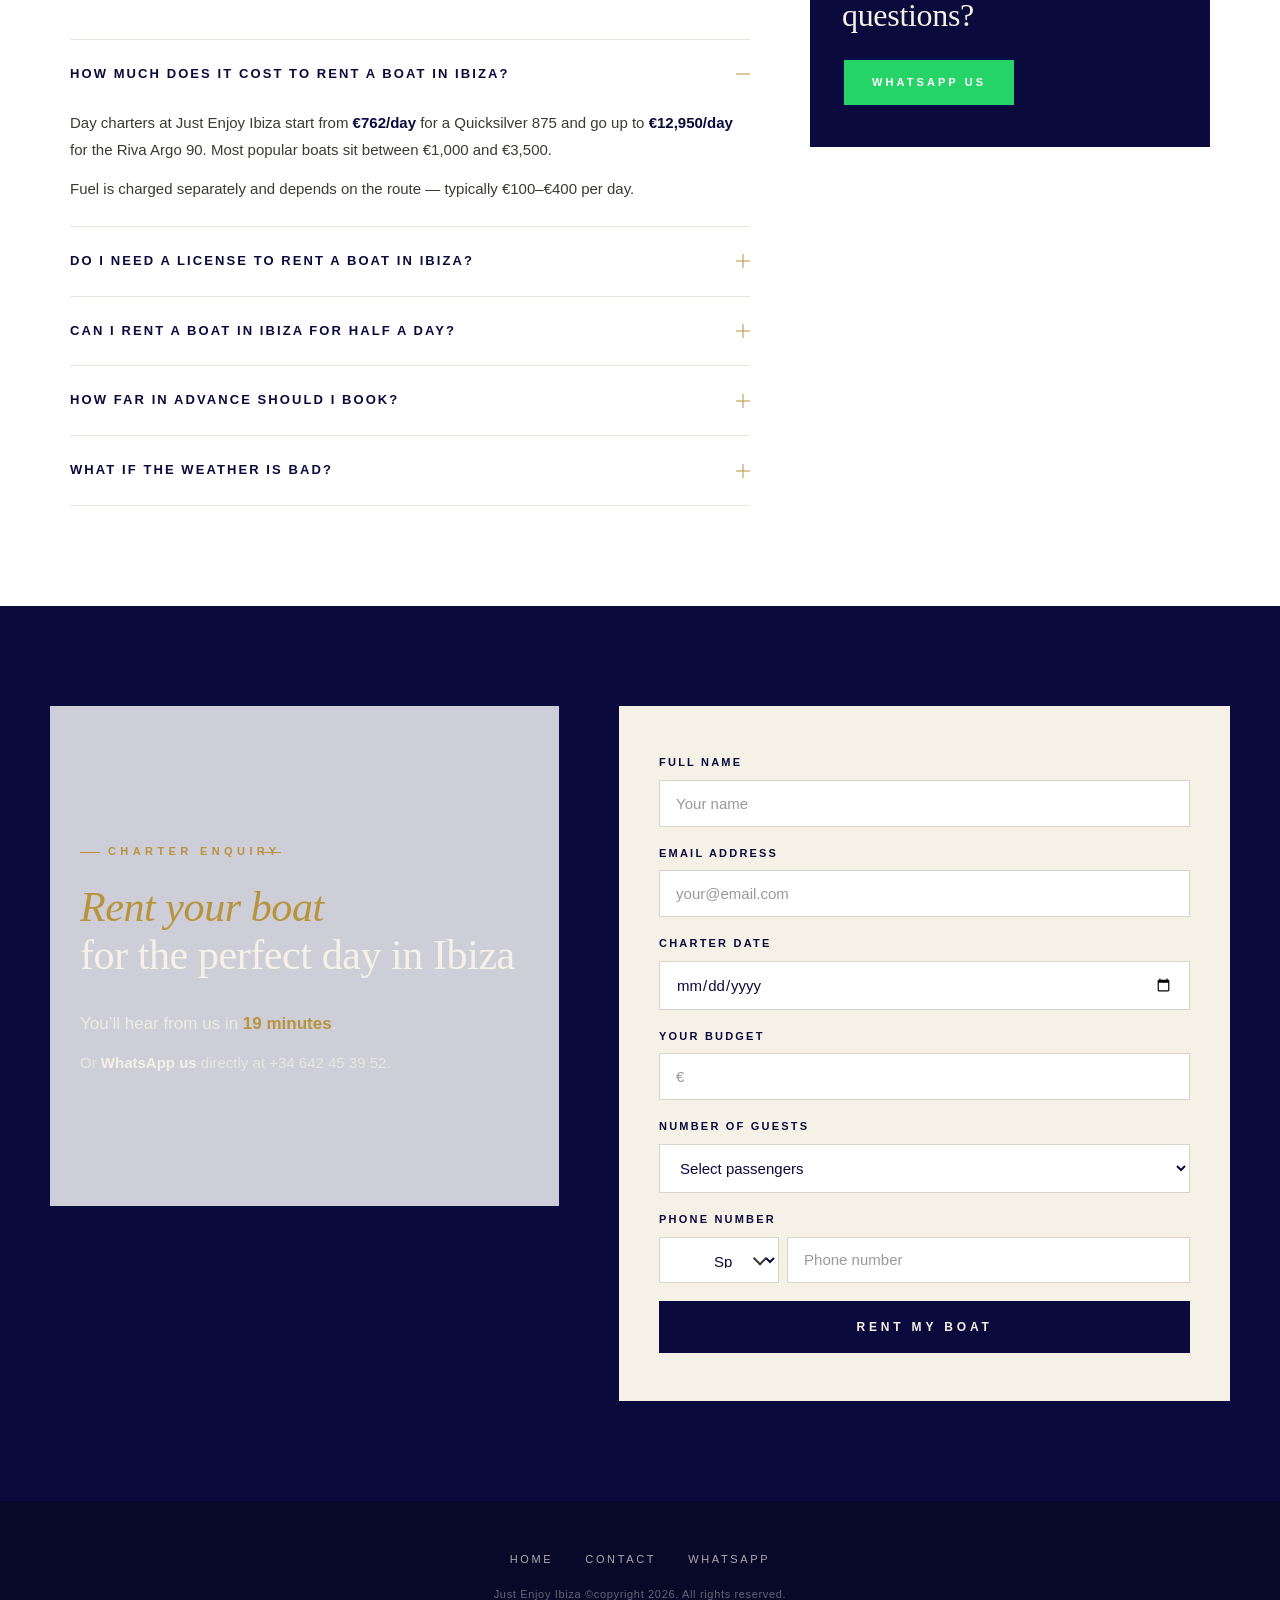
==== commit 902d3546: "Add mix-blend-mode to logo image style" ====
--- a/boat-rental-ibiza/index.html
+++ b/boat-rental-ibiza/index.html
@@ -427,7 +427,7 @@
   .main-header .header-container{max-width:1280px !important;margin:0 auto !important;padding:16px 32px !important;display:flex !important;align-items:center !important;justify-content:space-between !important;gap:30px;flex-wrap:nowrap}
   .main-header .logo{flex-shrink:0}
   .main-header .logo a{display:block;line-height:0}
-  .main-header .logo-image{max-height:46px !important;width:auto !important;display:block}
+  .main-header .logo-image{max-height:46px !important;width:auto !important;display:block;mix-blend-mode:multiply !important}
   .main-header .main-nav{flex-grow:0 !important}
   .main-header .main-nav ul{display:flex !important;list-style:none !important;gap:38px !important;margin:0 !important;padding:0 !important;align-items:center}
   .main-header .main-nav ul li{margin:0 !important}
